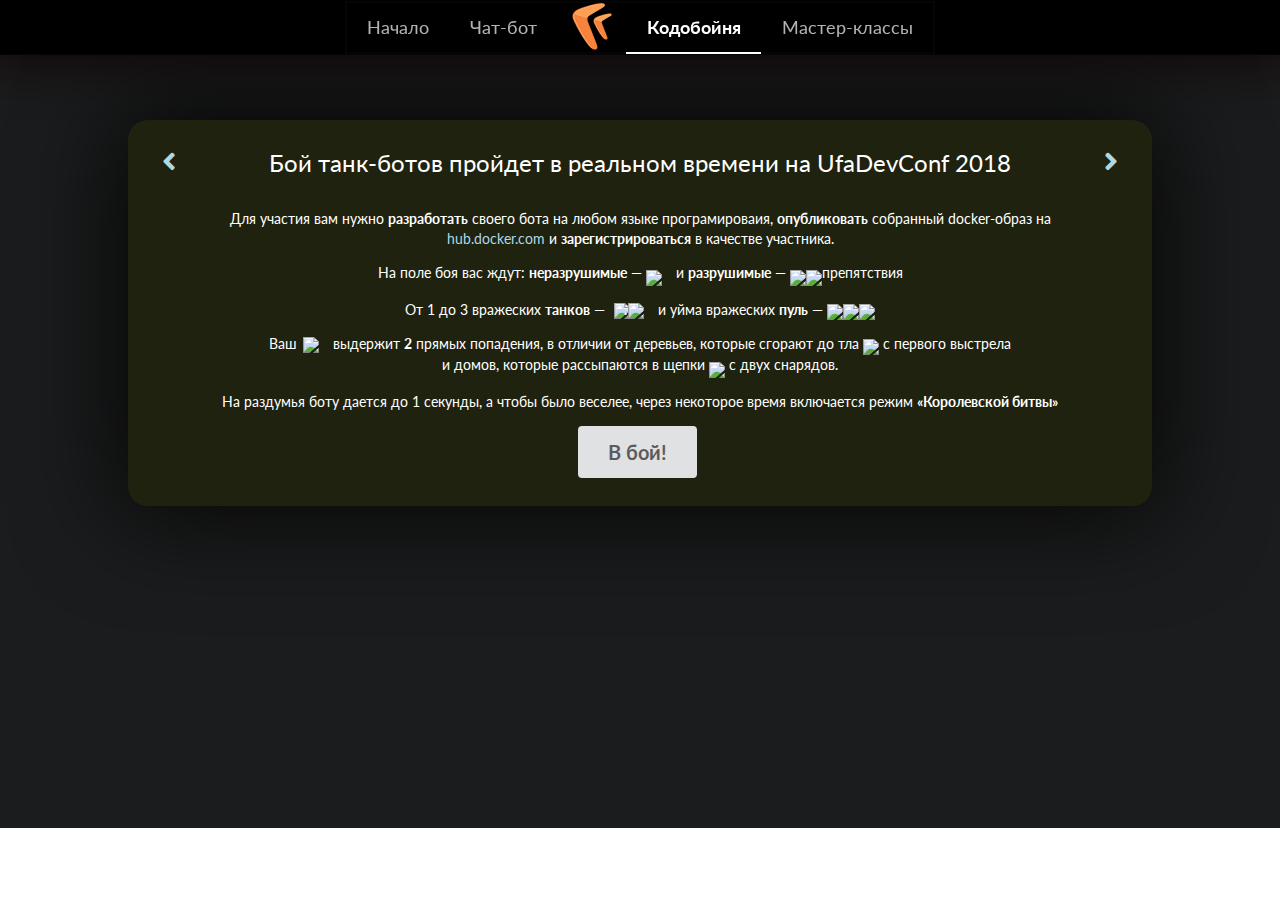
==== tanks.html @ a18b8324 "Tank-bots welcome page" ====
<!DOCTYPE html>
<html>
<head>
    <!-- Standard Meta -->
    <meta charset="utf-8"/>
    <meta http-equiv="X-UA-Compatible" content="IE=edge,chrome=1"/>
    <meta name="viewport" content="width=device-width, initial-scale=1.0, maximum-scale=1.0">

    <!-- Site Properties -->
    <title>UfaDevConf 2018 &#151; Directum &#151; Кодобойня</title>
    <link rel="stylesheet" type="text/css" href="components/reset.css">
    <link rel="stylesheet" type="text/css" href="components/site.css">

    <link rel="stylesheet" type="text/css" href="components/container.css">
    <link rel="stylesheet" type="text/css" href="components/grid.css">
    <link rel="stylesheet" type="text/css" href="components/header.css">
    <link rel="stylesheet" type="text/css" href="components/image.css">
    <link rel="stylesheet" type="text/css" href="components/menu.css">

    <link rel="stylesheet" type="text/css" href="components/divider.css">
    <link rel="stylesheet" type="text/css" href="components/dropdown.css">
    <link rel="stylesheet" type="text/css" href="components/segment.css">
    <link rel="stylesheet" type="text/css" href="components/button.css">
    <link rel="stylesheet" type="text/css" href="components/list.css">
    <link rel="stylesheet" type="text/css" href="components/icon.css">
    <link rel="stylesheet" type="text/css" href="components/sidebar.css">
    <link rel="stylesheet" type="text/css" href="components/transition.css">

    <!-- favorite icons -->
    <link rel="apple-touch-icon" sizes="57x57" href="/images/favicons/apple-icon-57x57.png">
    <link rel="apple-touch-icon" sizes="60x60" href="/images/favicons/apple-icon-60x60.png">
    <link rel="apple-touch-icon" sizes="72x72" href="/images/favicons/apple-icon-72x72.png">
    <link rel="apple-touch-icon" sizes="76x76" href="/images/favicons/apple-icon-76x76.png">
    <link rel="apple-touch-icon" sizes="114x114" href="/images/favicons/apple-icon-114x114.png">
    <link rel="apple-touch-icon" sizes="120x120" href="/images/favicons/apple-icon-120x120.png">
    <link rel="apple-touch-icon" sizes="144x144" href="/images/favicons/apple-icon-144x144.png">
    <link rel="apple-touch-icon" sizes="152x152" href="/images/favicons/apple-icon-152x152.png">
    <link rel="apple-touch-icon" sizes="180x180" href="/images/favicons/apple-icon-180x180.png">
    <link rel="icon" type="image/png" sizes="192x192" href="/images/favicons/android-icon-192x192.png">
    <link rel="icon" type="image/png" sizes="32x32" href="/images/favicons/favicon-32x32.png">
    <link rel="icon" type="image/png" sizes="96x96" href="/images/favicons/favicon-96x96.png">
    <link rel="icon" type="image/png" sizes="16x16" href="/images/favicons/favicon-16x16.png">
    <link rel="manifest" href="/images/favicons/manifest.json">
    <meta name="msapplication-TileColor" content="#ffffff">
    <meta name="msapplication-TileImage" content="/images/favicons/ms-icon-144x144.png">
    <meta name="theme-color" content="#ffffff">


    <link type="text/css" rel="stylesheet" href="https://fonts.googleapis.com/css?family=Roboto:300,400,500,700">

    <style type="text/css">

        .hidden.menu {
            display: none;
        }

        .masthead.segment {
            min-height: 700px;
            padding: 1em 0em;
        }

        .masthead .logo.item img {
            margin-right: 1em;
        }

        .masthead .ui.menu .ui.button {
            margin-left: 0.5em;
        }

        .masthead h1.ui.header {
            margin-top: 3em;
            margin-bottom: 0em;
            font-size: 4em;
            font-weight: normal;
        }

        .masthead h2 {
            font-size: 1.7em;
            font-weight: normal;
        }

        .ui.vertical.stripe {
            padding: 8em 0em;
        }

        .ui.vertical.stripe h3 {
            font-size: 2em;
        }

        .ui.vertical.stripe .button + h3,
        .ui.vertical.stripe p + h3 {
            margin-top: 3em;
        }

        .ui.vertical.stripe .floated.image {
            clear: both;
        }

        .ui.vertical.stripe p {
            font-size: 1.33em;
        }

        .ui.vertical.stripe .horizontal.divider {
            margin: 3em 0em;
        }

        .quote.stripe.segment {
            padding: 0em;
        }

        .quote.stripe.segment .grid .column {
            padding-top: 5em;
            padding-bottom: 5em;
        }

        .footer.segment {
            padding: 5em 0em;
        }

        .secondary.pointing.menu .toc.item {
            display: none;
        }

        @media only screen and (max-width: 700px) {
            .secondary.pointing.menu .item,
            .secondary.pointing.menu .menu {
                display: none;
            }

            .secondary.pointing.menu .toc.item {
                display: block;
            }

            .masthead.segment {
                min-height: 350px;
            }

            .masthead h1.ui.header {
                font-size: 2em;
                margin-top: 1.5em;
            }

            .masthead h2 {
                margin-top: 0.5em;
                font-size: 1.5em;
            }
        }

        .fullscreen-bg__video {
            position: absolute;
            min-width: 100%;
            min-height: 100%;
            right: 0;
            bottom: 0;
        }

        .rcbox {
            background-color: rgba(33, 36, 11, 0.8);
            box-shadow: 0 0 100px 10px rgba(0, 0, 0, 0.8);
            border-radius: 20px;
            margin: 0px 10%;
            z-index: 100;
            position: absolute;
            top: 120px;
            width: 80%;
            padding: 0px 10px;
            color: white;
            line-height: 0;
        }

        .slide {
            height: 100%;
            padding: 2rem 5rem;
            transition: all .2s ease-in-out;
        }

        .slide:not(.active) {
            display: none;
        }

        .angle {
            color: lightblue;
            cursor: pointer;
            position: relative;
            top: calc(50% - 20px);
            transform: scale(1);
            transition: all .2s ease-in-out;
            z-index: 10;
        }

        .angle:hover {
            transform: scale(1.7);
        }

    </style>

    <!-- Global site tag (gtag.js) - Google Analytics -->
    <script async src="https://www.googletagmanager.com/gtag/js?id=UA-127794206-1"></script>
    <script>
        window.dataLayer = window.dataLayer || [];

        function gtag() {
            dataLayer.push(arguments);
        }

        gtag('js', new Date());

        gtag('config', 'UA-127794206-1');
    </script>
    <link rel="stylesheet" href="components/style.css">

</head>
<body style="background-color: #121313">

<!-- Sidebar Menu -->
<div class="ui vertical inverted sidebar menu">
    <a class="active item" href="#begin">Начало</a>
    <a class="item" href="#bots">Чат-бот</a>
    <a class="item" href="#fights">Кодобойня</a>
    <a class="item" href="#master-classes">Мастер-классы</a>
    <a class="item" href="https://career.directum.ru">Карьера</a>
    <a class="item">Directum</a>
</div>


<!-- Page Contents -->
<div class="pusher">
    <a id="begin"></a>
    <div class="ui inverted vertical masthead center aligned segment">
        <div class="ui grid center aligned top fixed menu"
             style="padding-top: 10px; width: 100%; background-color: black; margin: -1rem 0px; box-shadow: 0px -15px 55px 15px #100000">
            <div class="ui" style="padding-top: 5px;">
                <div class="ui large secondary inverted pointing menu" style="font-size: large">
                    <a class="toc item">
                        <i class="sidebar icon"></i>
                    </a>
                    <a class="item" href="index.html#begin">Начало</a>
                    <a class="item" href="index.html#bots">Чат-бот</a>
                    &emsp;<img src="images/directum.png" width="40" height="47" alt="Directum"/>&emsp;
                    <a class="active item" href="#">Кодобойня</a>
                    <a class="item" href="index.html#master-classes">Мастер-классы</a>
                </div>
            </div>
        </div>
        <div style="height: 800px">
            <video loop muted autoplay poster="images/tanksbg.jpg" class="fullscreen-bg__video">
                <source src="images/tanksbg.webm" type="video/webm">
                <source src="images/tanksbg..mp4" type="video/mp4">
            </video>
            <div class="rcbox">
                <i class="big left angle icon" style="float: left; margin-left: 1rem; margin-top: 2rem"></i>
                <i class="big right angle icon" style="float: right; margin-right: 1rem; margin-top: 2rem"></i>
                <div class="slide active">
                    <h2>Бой танк-ботов пройдет в реальном времени на UfaDevConf 2018</h2>
                    <p style="margin-top: 30px">Для участия вам нужно <b>разработать</b> своего бота на любом языке програмироваия,
                        <b>опубликовать</b> собранный docker-образ на <a href="https://hub.docker.com" style="color: lightblue">hub.docker.com</a> и
                        <b>зарегистрироваться</b> в качестве участника.</p>
                    <p>На поле боя вас ждут: <b>неразрушимые</b> &#151; <img src="images/tanks/rock-1.png" align="middle" style="margin-right: 10px"> и <b>разрушимые</b> &#151;
                        <img src="images/tanks/tree-1.png" align="middle"><img src="images/tanks/single-house.png" align="middle">препятствия</p>
                    <p>От 1 до 3 вражеских <b>танков</b> &#151; <img src="images/tanks/tank_00.png" align="middle" style="margin: -8px -10px 0px 5px">
                        &hellip;<img src="images/tanks/tank_02.png" align="middle" style="margin: -8px 10px 0px -7px"> и уйма вражеских <b>пуль</b> &#151;
                        <img src="images/tanks/bullet.png" align="middle" style="margin-top: -6px"><img src="images/tanks/bullet.png" align="middle" style="margin-top: -6px"><img src="images/tanks/bullet.png" align="middle" style="margin-top: -6px"></p>
                    <p>
                        Ваш <img src="images/tanks/tank_01.png" align="middle" style="margin: -8px 10px 0px 2px"> выдержит <b>2</b> прямых попадения,
                        в отличии от деревьев, которые сгорают до тла <img src="images/tanks/burned-tree.png" align="middle" style="margin-top: -3px"> с первого выстрела<br/>
                        и домов, которые рассыпаются в щепки <img src="images/tanks/explosed-house.png" align="middle"> с двух снарядов.
                    </p>
                    <p>На раздумья боту дается до 1 секунды, а чтобы было веселее, через некоторое время включается режим <b>&laquo;Королевской битвы&raquo;</b></p>
                    <a class="ui huge button" onclick="$('.slide').siblings('.active:not(:last-of-type)').removeClass('active').next().addClass('active');">В бой!</a>
                </div>
                <div class="slide">
                    <h2>Архитектура</h2>
                    <p><img src="images/arch.png" style="margin-top: 10px;" style="object-fit: contain; position: relative"></p>
                </div>
                <div class="slide">
                    <h2>Входные и выходные данные</h2>
                    <table>
                        <tr>
                            <td width="50%">
                                <h4>JSON из STDIN</h4>
                    <p style="white-space: pre; text-align: left">
{
    "ContentsInfo": [
        {
            "Coordinates": {
                    "X": X,
                    "Y": Y
                },
            "HealthCount": 0-255,
            "Type": 0-3 <span style="color: lightgray">(0 - Tank, 1 - Barrier, 2 - NotDestroyable, 3 - Water)</span>
        }, {&hellip;}
    ],
    "BulletsInfo": [],
    "ZoneRadius": 100 <span style="color: lightgray">(for Battle Royal)</span>
}
                    </p>
                            </td>
                            <td valign="top" style="padding-left: 7rem">
                                <h4>JSON в STDOUT</h4>
                                <p style="white-space: pre; text-align: left">
[{
    "Type": 0-1 <span style="color: lightgray">(0 - Move, 1 - Shoot),</span>
    "Direction": 0-3 <span style="color: lightgray">(0 - Up, 1 - Down, 2 - Left, 3 - Right)</span>
}]
                                </p>
                            </td>
                        </tr>
                    </table>
                </div>
                <div class="slide">
                    <h2>Запуск</h2>
                    <div style="text-align: left">
                        <img src="images/tanks/docker-logo.png" align="middle" style="float: left; margin-right: 2rem;">
                        <p>Убедитесь, что на компьютере установлены Docker (<a href="https://docs.docker.com/install/"
                                                                               style="color: lightblue">https://docs.docker.com/install/</a>)
                            и Docker-compose (<a href="https://docs.docker.com/compose/install/"
                                                 style="color: lightblue">https://docs.docker.com/compose/install/</a>)
                        </p>
                        <p>Скачайте файл <a href="#" style="color: lightblue">docker-compose.yml</a></p>
                        <p>Запустие команду <b>&laquo;docker-compose up&raquo;</b> в директории, в которой вы сохранили файл</p>
                        <p>После запуска всех контейнеров, откройте в браузере: <a href="http://localhost:5006" style="color: lightblue">localhost:5006</a></p>
                        <p>Отроектся веб-приложение Unity, в котором по умолчанию указаны docker-образы ботов со случаныйм поведением</p>
                        <p>Для того чтобы поверить своего бота, необходимо перед запуском в диалоге указать имя образа</p>
                    </div>
                </div>
            </div>
        </div>
    </div>
<script src="library/jquery.min.js"></script>
<script src="components/visibility.js"></script>
<script src="components/sidebar.js"></script>
<script src="components/transition.js"></script>
<script>
  $(document)
    .ready(function() {

      // create sidebar and attach to menu open
      $('.ui.sidebar')
        .sidebar('attach events', '.toc.item')
      ;

      $('#prisesblock').transition('scale');

      $('#getstarted').transition('pulse', '2000ms');

      document.querySelectorAll('a[href^="#"]').forEach(anchor => {
        anchor.addEventListener('click', function (e) {
          e.preventDefault();

          document.querySelector(this.getAttribute('href')).scrollIntoView({
            behavior: 'smooth'
          });
        });
      });

      $(function() {
        $('a[href*="#"]:not([href="#"])').click(function() {
          if (location.pathname.replace(/^\//,'') == this.pathname.replace(/^\//,'') && location.hostname == this.hostname) {
            var target = $(this.hash);
            target = target.length ? target : $('[name=' + this.hash.slice(1) +']');
            if (target.length) {
              $('html, body').animate({
                scrollTop: target.offset().top
              }, 1000);
              return false;
            }
          }
        });
      });
    })
  ;
  function goToAnchor(anchor) {
    document.querySelector(anchor).scrollIntoView({
      behavior: 'smooth'
    });
    return false;
  }

  $('.right')
      .on('click', function() {
          console.log('right');
          $('.slide')
              .siblings('.active:not(:last-of-type)')
              .removeClass('active')
              .next()
              .addClass('active');
      });

  $('.left')
      .on('click', function() {
          $('.slide')
              .siblings('.active:not(:first-of-type)')
              .removeClass('active')
              .prev()
              .addClass('active');
      });
</script>
</body>
</html>
---- components/site.css ----
/*
 * # Semantic UI - 2.4.0
 * https://github.com/Semantic-Org/Semantic-UI
 * http://www.semantic-ui.com/
 *
 * Copyright 2014 Contributors
 * Released under the MIT license
 * http://opensource.org/licenses/MIT
 *
 */
/*!
 * # Semantic UI - Site
 * http://github.com/semantic-org/semantic-ui/
 *
 *
 * Released under the MIT license
 * http://opensource.org/licenses/MIT
 *
 */


/*******************************
             Page
*******************************/

@import url('https://fonts.googleapis.com/css?family=Lato:400,700,400italic,700italic&subset=latin');
html,
body {
  height: 100%;
}
html {
  font-size: 14px;
}
body {
  margin: 0px;
  padding: 0px;
  overflow-x: hidden;
  min-width: 320px;
  background: #FFFFFF;
  font-family: 'Lato', 'Helvetica Neue', Arial, Helvetica, sans-serif;
  font-size: 14px;
  line-height: 1.4285em;
  color: rgba(0, 0, 0, 0.87);
  font-smoothing: antialiased;
}


/*******************************
             Headers
*******************************/

h1,
h2,
h3,
h4,
h5 {
  font-family: 'Lato', 'Helvetica Neue', Arial, Helvetica, sans-serif;
  line-height: 1.28571429em;
  margin: calc(2rem -  0.14285714em ) 0em 1rem;
  font-weight: bold;
  padding: 0em;
}
h1 {
  min-height: 1rem;
  font-size: 2rem;
}
h2 {
  font-size: 1.71428571rem;
}
h3 {
  font-size: 1.28571429rem;
}
h4 {
  font-size: 1.07142857rem;
}
h5 {
  font-size: 1rem;
}
h1:first-child,
h2:first-child,
h3:first-child,
h4:first-child,
h5:first-child {
  margin-top: 0em;
}
h1:last-child,
h2:last-child,
h3:last-child,
h4:last-child,
h5:last-child {
  margin-bottom: 0em;
}


/*******************************
             Text
*******************************/

p {
  margin: 0em 0em 1em;
  line-height: 1.4285em;
}
p:first-child {
  margin-top: 0em;
}
p:last-child {
  margin-bottom: 0em;
}

/*-------------------
        Links
--------------------*/

a {
  color: #4183C4;
  text-decoration: none;
}
a:hover {
  color: #1e70bf;
  text-decoration: none;
}


/*******************************
         Scrollbars
*******************************/



/*******************************
          Highlighting
*******************************/


/* Site */
::-webkit-selection {
  background-color: #CCE2FF;
  color: rgba(0, 0, 0, 0.87);
}
::-moz-selection {
  background-color: #CCE2FF;
  color: rgba(0, 0, 0, 0.87);
}
::selection {
  background-color: #CCE2FF;
  color: rgba(0, 0, 0, 0.87);
}

/* Form */
textarea::-webkit-selection,
input::-webkit-selection {
  background-color: rgba(100, 100, 100, 0.4);
  color: rgba(0, 0, 0, 0.87);
}
textarea::-moz-selection,
input::-moz-selection {
  background-color: rgba(100, 100, 100, 0.4);
  color: rgba(0, 0, 0, 0.87);
}
textarea::selection,
input::selection {
  background-color: rgba(100, 100, 100, 0.4);
  color: rgba(0, 0, 0, 0.87);
}

/* Force Simple Scrollbars */
body ::-webkit-scrollbar {
  -webkit-appearance: none;
  width: 10px;
  height: 10px;
}
body ::-webkit-scrollbar-track {
  background: rgba(0, 0, 0, 0.1);
  border-radius: 0px;
}
body ::-webkit-scrollbar-thumb {
  cursor: pointer;
  border-radius: 5px;
  background: rgba(0, 0, 0, 0.25);
  -webkit-transition: color 0.2s ease;
  transition: color 0.2s ease;
}
body ::-webkit-scrollbar-thumb:window-inactive {
  background: rgba(0, 0, 0, 0.15);
}
body ::-webkit-scrollbar-thumb:hover {
  background: rgba(128, 135, 139, 0.8);
}

/* Inverted UI */
body .ui.inverted::-webkit-scrollbar-track {
  background: rgba(255, 255, 255, 0.1);
}
body .ui.inverted::-webkit-scrollbar-thumb {
  background: rgba(255, 255, 255, 0.25);
}
body .ui.inverted::-webkit-scrollbar-thumb:window-inactive {
  background: rgba(255, 255, 255, 0.15);
}
body .ui.inverted::-webkit-scrollbar-thumb:hover {
  background: rgba(255, 255, 255, 0.35);
}


/*******************************
        Global Overrides
*******************************/



/*******************************
         Site Overrides
*******************************/
---- components/container.css ----
/*
 * # Semantic UI - 2.4.0
 * https://github.com/Semantic-Org/Semantic-UI
 * http://www.semantic-ui.com/
 *
 * Copyright 2014 Contributors
 * Released under the MIT license
 * http://opensource.org/licenses/MIT
 *
 */
/*!
 * # Semantic UI - Container
 * http://github.com/semantic-org/semantic-ui/
 *
 *
 * Released under the MIT license
 * http://opensource.org/licenses/MIT
 *
 */


/*******************************
            Container
*******************************/


/* All Sizes */
.ui.container {
  display: block;
  max-width: 100% !important;
}

/* Mobile */
@media only screen and (max-width: 767px) {
  .ui.container {
    width: auto !important;
    margin-left: 1em !important;
    margin-right: 1em !important;
  }
  .ui.grid.container {
    width: auto !important;
  }
  .ui.relaxed.grid.container {
    width: auto !important;
  }
  .ui.very.relaxed.grid.container {
    width: auto !important;
  }
}

/* Tablet */
@media only screen and (min-width: 768px) and (max-width: 991px) {
  .ui.container {
    width: 723px;
    margin-left: auto !important;
    margin-right: auto !important;
  }
  .ui.grid.container {
    width: calc( 723px  +  2rem ) !important;
  }
  .ui.relaxed.grid.container {
    width: calc( 723px  +  3rem ) !important;
  }
  .ui.very.relaxed.grid.container {
    width: calc( 723px  +  5rem ) !important;
  }
}

/* Small Monitor */
@media only screen and (min-width: 992px) and (max-width: 1199px) {
  .ui.container {
    width: 933px;
    margin-left: auto !important;
    margin-right: auto !important;
  }
  .ui.grid.container {
    width: calc( 933px  +  2rem ) !important;
  }
  .ui.relaxed.grid.container {
    width: calc( 933px  +  3rem ) !important;
  }
  .ui.very.relaxed.grid.container {
    width: calc( 933px  +  5rem ) !important;
  }
}

/* Large Monitor */
@media only screen and (min-width: 1200px) {
  .ui.container {
    width: 1127px;
    margin-left: auto !important;
    margin-right: auto !important;
  }
  .ui.grid.container {
    width: calc( 1127px  +  2rem ) !important;
  }
  .ui.relaxed.grid.container {
    width: calc( 1127px  +  3rem ) !important;
  }
  .ui.very.relaxed.grid.container {
    width: calc( 1127px  +  5rem ) !important;
  }
}


/*******************************
             Types
*******************************/


/* Text Container */
.ui.text.container {
  font-family: 'Lato', 'Helvetica Neue', Arial, Helvetica, sans-serif;
  max-width: 700px !important;
  line-height: 1.5;
}
.ui.text.container {
  font-size: 1.14285714rem;
}

/* Fluid */
.ui.fluid.container {
  width: 100%;
}


/*******************************
           Variations
*******************************/

.ui[class*="left aligned"].container {
  text-align: left;
}
.ui[class*="center aligned"].container {
  text-align: center;
}
.ui[class*="right aligned"].container {
  text-align: right;
}
.ui.justified.container {
  text-align: justify;
  -webkit-hyphens: auto;
      -ms-hyphens: auto;
          hyphens: auto;
}


/*******************************
         Theme Overrides
*******************************/



/*******************************
         Site Overrides
*******************************/
---- components/grid.css ----
/*
 * # Semantic UI - 2.4.0
 * https://github.com/Semantic-Org/Semantic-UI
 * http://www.semantic-ui.com/
 *
 * Copyright 2014 Contributors
 * Released under the MIT license
 * http://opensource.org/licenses/MIT
 *
 */
/*!
 * # Semantic UI - Grid
 * http://github.com/semantic-org/semantic-ui/
 *
 *
 * Released under the MIT license
 * http://opensource.org/licenses/MIT
 *
 */


/*******************************
            Standard
*******************************/

.ui.grid {
  display: -webkit-box;
  display: -ms-flexbox;
  display: flex;
  -webkit-box-orient: horizontal;
  -webkit-box-direction: normal;
      -ms-flex-direction: row;
          flex-direction: row;
  -ms-flex-wrap: wrap;
      flex-wrap: wrap;
  -webkit-box-align: stretch;
      -ms-flex-align: stretch;
          align-items: stretch;
  padding: 0em;
}

/*----------------------
      Remove Gutters
-----------------------*/

.ui.grid {
  margin-top: -1rem;
  margin-bottom: -1rem;
  margin-left: -1rem;
  margin-right: -1rem;
}
.ui.relaxed.grid {
  margin-left: -1.5rem;
  margin-right: -1.5rem;
}
.ui[class*="very relaxed"].grid {
  margin-left: -2.5rem;
  margin-right: -2.5rem;
}

/* Preserve Rows Spacing on Consecutive Grids */
.ui.grid + .grid {
  margin-top: 1rem;
}

/*-------------------
       Columns
--------------------*/


/* Standard 16 column */
.ui.grid > .column:not(.row),
.ui.grid > .row > .column {
  position: relative;
  display: inline-block;
  width: 6.25%;
  padding-left: 1rem;
  padding-right: 1rem;
  vertical-align: top;
}
.ui.grid > * {
  padding-left: 1rem;
  padding-right: 1rem;
}

/*-------------------
        Rows
--------------------*/

.ui.grid > .row {
  position: relative;
  display: -webkit-box;
  display: -ms-flexbox;
  display: flex;
  -webkit-box-orient: horizontal;
  -webkit-box-direction: normal;
      -ms-flex-direction: row;
          flex-direction: row;
  -ms-flex-wrap: wrap;
      flex-wrap: wrap;
  -webkit-box-pack: inherit;
      -ms-flex-pack: inherit;
          justify-content: inherit;
  -webkit-box-align: stretch;
      -ms-flex-align: stretch;
          align-items: stretch;
  width: 100% !important;
  padding: 0rem;
  padding-top: 1rem;
  padding-bottom: 1rem;
}

/*-------------------
       Columns
--------------------*/


/* Vertical padding when no rows */
.ui.grid > .column:not(.row) {
  padding-top: 1rem;
  padding-bottom: 1rem;
}
.ui.grid > .row > .column {
  margin-top: 0em;
  margin-bottom: 0em;
}

/*-------------------
      Content
--------------------*/

.ui.grid > .row > img,
.ui.grid > .row > .column > img {
  max-width: 100%;
}

/*-------------------
    Loose Coupling
--------------------*/


/* Collapse Margin on Consecutive Grid */
.ui.grid > .ui.grid:first-child {
  margin-top: 0em;
}
.ui.grid > .ui.grid:last-child {
  margin-bottom: 0em;
}

/* Segment inside Aligned Grid */
.ui.grid .aligned.row > .column > .segment:not(.compact):not(.attached),
.ui.aligned.grid .column > .segment:not(.compact):not(.attached) {
  width: 100%;
}

/* Align Dividers with Gutter */
.ui.grid .row + .ui.divider {
  -webkit-box-flex: 1;
      -ms-flex-positive: 1;
          flex-grow: 1;
  margin: 1rem 1rem;
}
.ui.grid .column + .ui.vertical.divider {
  height: calc(50% -  1rem );
}

/* Remove Border on Last Horizontal Segment */
.ui.grid > .row > .column:last-child > .horizontal.segment,
.ui.grid > .column:last-child > .horizontal.segment {
  -webkit-box-shadow: none;
          box-shadow: none;
}


/*******************************
           Variations
*******************************/


/*-----------------------
       Page Grid
-------------------------*/

@media only screen and (max-width: 767px) {
  .ui.page.grid {
    width: auto;
    padding-left: 0em;
    padding-right: 0em;
    margin-left: 0em;
    margin-right: 0em;
  }
}
@media only screen and (min-width: 768px) and (max-width: 991px) {
  .ui.page.grid {
    width: auto;
    margin-left: 0em;
    margin-right: 0em;
    padding-left: 2em;
    padding-right: 2em;
  }
}
@media only screen and (min-width: 992px) and (max-width: 1199px) {
  .ui.page.grid {
    width: auto;
    margin-left: 0em;
    margin-right: 0em;
    padding-left: 3%;
    padding-right: 3%;
  }
}
@media only screen and (min-width: 1200px) and (max-width: 1919px) {
  .ui.page.grid {
    width: auto;
    margin-left: 0em;
    margin-right: 0em;
    padding-left: 15%;
    padding-right: 15%;
  }
}
@media only screen and (min-width: 1920px) {
  .ui.page.grid {
    width: auto;
    margin-left: 0em;
    margin-right: 0em;
    padding-left: 23%;
    padding-right: 23%;
  }
}

/*-------------------
     Column Count
--------------------*/


/* Assume full width with one column */
.ui.grid > .column:only-child,
.ui.grid > .row > .column:only-child {
  width: 100%;
}

/* Grid Based */
.ui[class*="one column"].grid > .row > .column,
.ui[class*="one column"].grid > .column:not(.row) {
  width: 100%;
}
.ui[class*="two column"].grid > .row > .column,
.ui[class*="two column"].grid > .column:not(.row) {
  width: 50%;
}
.ui[class*="three column"].grid > .row > .column,
.ui[class*="three column"].grid > .column:not(.row) {
  width: 33.33333333%;
}
.ui[class*="four column"].grid > .row > .column,
.ui[class*="four column"].grid > .column:not(.row) {
  width: 25%;
}
.ui[class*="five column"].grid > .row > .column,
.ui[class*="five column"].grid > .column:not(.row) {
  width: 20%;
}
.ui[class*="six column"].grid > .row > .column,
.ui[class*="six column"].grid > .column:not(.row) {
  width: 16.66666667%;
}
.ui[class*="seven column"].grid > .row > .column,
.ui[class*="seven column"].grid > .column:not(.row) {
  width: 14.28571429%;
}
.ui[class*="eight column"].grid > .row > .column,
.ui[class*="eight column"].grid > .column:not(.row) {
  width: 12.5%;
}
.ui[class*="nine column"].grid > .row > .column,
.ui[class*="nine column"].grid > .column:not(.row) {
  width: 11.11111111%;
}
.ui[class*="ten column"].grid > .row > .column,
.ui[class*="ten column"].grid > .column:not(.row) {
  width: 10%;
}
.ui[class*="eleven column"].grid > .row > .column,
.ui[class*="eleven column"].grid > .column:not(.row) {
  width: 9.09090909%;
}
.ui[class*="twelve column"].grid > .row > .column,
.ui[class*="twelve column"].grid > .column:not(.row) {
  width: 8.33333333%;
}
.ui[class*="thirteen column"].grid > .row > .column,
.ui[class*="thirteen column"].grid > .column:not(.row) {
  width: 7.69230769%;
}
.ui[class*="fourteen column"].grid > .row > .column,
.ui[class*="fourteen column"].grid > .column:not(.row) {
  width: 7.14285714%;
}
.ui[class*="fifteen column"].grid > .row > .column,
.ui[class*="fifteen column"].grid > .column:not(.row) {
  width: 6.66666667%;
}
.ui[class*="sixteen column"].grid > .row > .column,
.ui[class*="sixteen column"].grid > .column:not(.row) {
  width: 6.25%;
}

/* Row Based Overrides */
.ui.grid > [class*="one column"].row > .column {
  width: 100% !important;
}
.ui.grid > [class*="two column"].row > .column {
  width: 50% !important;
}
.ui.grid > [class*="three column"].row > .column {
  width: 33.33333333% !important;
}
.ui.grid > [class*="four column"].row > .column {
  width: 25% !important;
}
.ui.grid > [class*="five column"].row > .column {
  width: 20% !important;
}
.ui.grid > [class*="six column"].row > .column {
  width: 16.66666667% !important;
}
.ui.grid > [class*="seven column"].row > .column {
  width: 14.28571429% !important;
}
.ui.grid > [class*="eight column"].row > .column {
  width: 12.5% !important;
}
.ui.grid > [class*="nine column"].row > .column {
  width: 11.11111111% !important;
}
.ui.grid > [class*="ten column"].row > .column {
  width: 10% !important;
}
.ui.grid > [class*="eleven column"].row > .column {
  width: 9.09090909% !important;
}
.ui.grid > [class*="twelve column"].row > .column {
  width: 8.33333333% !important;
}
.ui.grid > [class*="thirteen column"].row > .column {
  width: 7.69230769% !important;
}
.ui.grid > [class*="fourteen column"].row > .column {
  width: 7.14285714% !important;
}
.ui.grid > [class*="fifteen column"].row > .column {
  width: 6.66666667% !important;
}
.ui.grid > [class*="sixteen column"].row > .column {
  width: 6.25% !important;
}

/* Celled Page */
.ui.celled.page.grid {
  -webkit-box-shadow: none;
          box-shadow: none;
}

/*-------------------
    Column Width
--------------------*/


/* Sizing Combinations */
.ui.grid > .row > [class*="one wide"].column,
.ui.grid > .column.row > [class*="one wide"].column,
.ui.grid > [class*="one wide"].column,
.ui.column.grid > [class*="one wide"].column {
  width: 6.25% !important;
}
.ui.grid > .row > [class*="two wide"].column,
.ui.grid > .column.row > [class*="two wide"].column,
.ui.grid > [class*="two wide"].column,
.ui.column.grid > [class*="two wide"].column {
  width: 12.5% !important;
}
.ui.grid > .row > [class*="three wide"].column,
.ui.grid > .column.row > [class*="three wide"].column,
.ui.grid > [class*="three wide"].column,
.ui.column.grid > [class*="three wide"].column {
  width: 18.75% !important;
}
.ui.grid > .row > [class*="four wide"].column,
.ui.grid > .column.row > [class*="four wide"].column,
.ui.grid > [class*="four wide"].column,
.ui.column.grid > [class*="four wide"].column {
  width: 25% !important;
}
.ui.grid > .row > [class*="five wide"].column,
.ui.grid > .column.row > [class*="five wide"].column,
.ui.grid > [class*="five wide"].column,
.ui.column.grid > [class*="five wide"].column {
  width: 31.25% !important;
}
.ui.grid > .row > [class*="six wide"].column,
.ui.grid > .column.row > [class*="six wide"].column,
.ui.grid > [class*="six wide"].column,
.ui.column.grid > [class*="six wide"].column {
  width: 37.5% !important;
}
.ui.grid > .row > [class*="seven wide"].column,
.ui.grid > .column.row > [class*="seven wide"].column,
.ui.grid > [class*="seven wide"].column,
.ui.column.grid > [class*="seven wide"].column {
  width: 43.75% !important;
}
.ui.grid > .row > [class*="eight wide"].column,
.ui.grid > .column.row > [class*="eight wide"].column,
.ui.grid > [class*="eight wide"].column,
.ui.column.grid > [class*="eight wide"].column {
  width: 50% !important;
}
.ui.grid > .row > [class*="nine wide"].column,
.ui.grid > .column.row > [class*="nine wide"].column,
.ui.grid > [class*="nine wide"].column,
.ui.column.grid > [class*="nine wide"].column {
  width: 56.25% !important;
}
.ui.grid > .row > [class*="ten wide"].column,
.ui.grid > .column.row > [class*="ten wide"].column,
.ui.grid > [class*="ten wide"].column,
.ui.column.grid > [class*="ten wide"].column {
  width: 62.5% !important;
}
.ui.grid > .row > [class*="eleven wide"].column,
.ui.grid > .column.row > [class*="eleven wide"].column,
.ui.grid > [class*="eleven wide"].column,
.ui.column.grid > [class*="eleven wide"].column {
  width: 68.75% !important;
}
.ui.grid > .row > [class*="twelve wide"].column,
.ui.grid > .column.row > [class*="twelve wide"].column,
.ui.grid > [class*="twelve wide"].column,
.ui.column.grid > [class*="twelve wide"].column {
  width: 75% !important;
}
.ui.grid > .row > [class*="thirteen wide"].column,
.ui.grid > .column.row > [class*="thirteen wide"].column,
.ui.grid > [class*="thirteen wide"].column,
.ui.column.grid > [class*="thirteen wide"].column {
  width: 81.25% !important;
}
.ui.grid > .row > [class*="fourteen wide"].column,
.ui.grid > .column.row > [class*="fourteen wide"].column,
.ui.grid > [class*="fourteen wide"].column,
.ui.column.grid > [class*="fourteen wide"].column {
  width: 87.5% !important;
}
.ui.grid > .row > [class*="fifteen wide"].column,
.ui.grid > .column.row > [class*="fifteen wide"].column,
.ui.grid > [class*="fifteen wide"].column,
.ui.column.grid > [class*="fifteen wide"].column {
  width: 93.75% !important;
}
.ui.grid > .row > [class*="sixteen wide"].column,
.ui.grid > .column.row > [class*="sixteen wide"].column,
.ui.grid > [class*="sixteen wide"].column,
.ui.column.grid > [class*="sixteen wide"].column {
  width: 100% !important;
}

/*----------------------
    Width per Device
-----------------------*/


/* Mobile Sizing Combinations */
@media only screen and (min-width: 320px) and (max-width: 767px) {
  .ui.grid > .row > [class*="one wide mobile"].column,
  .ui.grid > .column.row > [class*="one wide mobile"].column,
  .ui.grid > [class*="one wide mobile"].column,
  .ui.column.grid > [class*="one wide mobile"].column {
    width: 6.25% !important;
  }
  .ui.grid > .row > [class*="two wide mobile"].column,
  .ui.grid > .column.row > [class*="two wide mobile"].column,
  .ui.grid > [class*="two wide mobile"].column,
  .ui.column.grid > [class*="two wide mobile"].column {
    width: 12.5% !important;
  }
  .ui.grid > .row > [class*="three wide mobile"].column,
  .ui.grid > .column.row > [class*="three wide mobile"].column,
  .ui.grid > [class*="three wide mobile"].column,
  .ui.column.grid > [class*="three wide mobile"].column {
    width: 18.75% !important;
  }
  .ui.grid > .row > [class*="four wide mobile"].column,
  .ui.grid > .column.row > [class*="four wide mobile"].column,
  .ui.grid > [class*="four wide mobile"].column,
  .ui.column.grid > [class*="four wide mobile"].column {
    width: 25% !important;
  }
  .ui.grid > .row > [class*="five wide mobile"].column,
  .ui.grid > .column.row > [class*="five wide mobile"].column,
  .ui.grid > [class*="five wide mobile"].column,
  .ui.column.grid > [class*="five wide mobile"].column {
    width: 31.25% !important;
  }
  .ui.grid > .row > [class*="six wide mobile"].column,
  .ui.grid > .column.row > [class*="six wide mobile"].column,
  .ui.grid > [class*="six wide mobile"].column,
  .ui.column.grid > [class*="six wide mobile"].column {
    width: 37.5% !important;
  }
  .ui.grid > .row > [class*="seven wide mobile"].column,
  .ui.grid > .column.row > [class*="seven wide mobile"].column,
  .ui.grid > [class*="seven wide mobile"].column,
  .ui.column.grid > [class*="seven wide mobile"].column {
    width: 43.75% !important;
  }
  .ui.grid > .row > [class*="eight wide mobile"].column,
  .ui.grid > .column.row > [class*="eight wide mobile"].column,
  .ui.grid > [class*="eight wide mobile"].column,
  .ui.column.grid > [class*="eight wide mobile"].column {
    width: 50% !important;
  }
  .ui.grid > .row > [class*="nine wide mobile"].column,
  .ui.grid > .column.row > [class*="nine wide mobile"].column,
  .ui.grid > [class*="nine wide mobile"].column,
  .ui.column.grid > [class*="nine wide mobile"].column {
    width: 56.25% !important;
  }
  .ui.grid > .row > [class*="ten wide mobile"].column,
  .ui.grid > .column.row > [class*="ten wide mobile"].column,
  .ui.grid > [class*="ten wide mobile"].column,
  .ui.column.grid > [class*="ten wide mobile"].column {
    width: 62.5% !important;
  }
  .ui.grid > .row > [class*="eleven wide mobile"].column,
  .ui.grid > .column.row > [class*="eleven wide mobile"].column,
  .ui.grid > [class*="eleven wide mobile"].column,
  .ui.column.grid > [class*="eleven wide mobile"].column {
    width: 68.75% !important;
  }
  .ui.grid > .row > [class*="twelve wide mobile"].column,
  .ui.grid > .column.row > [class*="twelve wide mobile"].column,
  .ui.grid > [class*="twelve wide mobile"].column,
  .ui.column.grid > [class*="twelve wide mobile"].column {
    width: 75% !important;
  }
  .ui.grid > .row > [class*="thirteen wide mobile"].column,
  .ui.grid > .column.row > [class*="thirteen wide mobile"].column,
  .ui.grid > [class*="thirteen wide mobile"].column,
  .ui.column.grid > [class*="thirteen wide mobile"].column {
    width: 81.25% !important;
  }
  .ui.grid > .row > [class*="fourteen wide mobile"].column,
  .ui.grid > .column.row > [class*="fourteen wide mobile"].column,
  .ui.grid > [class*="fourteen wide mobile"].column,
  .ui.column.grid > [class*="fourteen wide mobile"].column {
    width: 87.5% !important;
  }
  .ui.grid > .row > [class*="fifteen wide mobile"].column,
  .ui.grid > .column.row > [class*="fifteen wide mobile"].column,
  .ui.grid > [class*="fifteen wide mobile"].column,
  .ui.column.grid > [class*="fifteen wide mobile"].column {
    width: 93.75% !important;
  }
  .ui.grid > .row > [class*="sixteen wide mobile"].column,
  .ui.grid > .column.row > [class*="sixteen wide mobile"].column,
  .ui.grid > [class*="sixteen wide mobile"].column,
  .ui.column.grid > [class*="sixteen wide mobile"].column {
    width: 100% !important;
  }
}

/* Tablet Sizing Combinations */
@media only screen and (min-width: 768px) and (max-width: 991px) {
  .ui.grid > .row > [class*="one wide tablet"].column,
  .ui.grid > .column.row > [class*="one wide tablet"].column,
  .ui.grid > [class*="one wide tablet"].column,
  .ui.column.grid > [class*="one wide tablet"].column {
    width: 6.25% !important;
  }
  .ui.grid > .row > [class*="two wide tablet"].column,
  .ui.grid > .column.row > [class*="two wide tablet"].column,
  .ui.grid > [class*="two wide tablet"].column,
  .ui.column.grid > [class*="two wide tablet"].column {
    width: 12.5% !important;
  }
  .ui.grid > .row > [class*="three wide tablet"].column,
  .ui.grid > .column.row > [class*="three wide tablet"].column,
  .ui.grid > [class*="three wide tablet"].column,
  .ui.column.grid > [class*="three wide tablet"].column {
    width: 18.75% !important;
  }
  .ui.grid > .row > [class*="four wide tablet"].column,
  .ui.grid > .column.row > [class*="four wide tablet"].column,
  .ui.grid > [class*="four wide tablet"].column,
  .ui.column.grid > [class*="four wide tablet"].column {
    width: 25% !important;
  }
  .ui.grid > .row > [class*="five wide tablet"].column,
  .ui.grid > .column.row > [class*="five wide tablet"].column,
  .ui.grid > [class*="five wide tablet"].column,
  .ui.column.grid > [class*="five wide tablet"].column {
    width: 31.25% !important;
  }
  .ui.grid > .row > [class*="six wide tablet"].column,
  .ui.grid > .column.row > [class*="six wide tablet"].column,
  .ui.grid > [class*="six wide tablet"].column,
  .ui.column.grid > [class*="six wide tablet"].column {
    width: 37.5% !important;
  }
  .ui.grid > .row > [class*="seven wide tablet"].column,
  .ui.grid > .column.row > [class*="seven wide tablet"].column,
  .ui.grid > [class*="seven wide tablet"].column,
  .ui.column.grid > [class*="seven wide tablet"].column {
    width: 43.75% !important;
  }
  .ui.grid > .row > [class*="eight wide tablet"].column,
  .ui.grid > .column.row > [class*="eight wide tablet"].column,
  .ui.grid > [class*="eight wide tablet"].column,
  .ui.column.grid > [class*="eight wide tablet"].column {
    width: 50% !important;
  }
  .ui.grid > .row > [class*="nine wide tablet"].column,
  .ui.grid > .column.row > [class*="nine wide tablet"].column,
  .ui.grid > [class*="nine wide tablet"].column,
  .ui.column.grid > [class*="nine wide tablet"].column {
    width: 56.25% !important;
  }
  .ui.grid > .row > [class*="ten wide tablet"].column,
  .ui.grid > .column.row > [class*="ten wide tablet"].column,
  .ui.grid > [class*="ten wide tablet"].column,
  .ui.column.grid > [class*="ten wide tablet"].column {
    width: 62.5% !important;
  }
  .ui.grid > .row > [class*="eleven wide tablet"].column,
  .ui.grid > .column.row > [class*="eleven wide tablet"].column,
  .ui.grid > [class*="eleven wide tablet"].column,
  .ui.column.grid > [class*="eleven wide tablet"].column {
    width: 68.75% !important;
  }
  .ui.grid > .row > [class*="twelve wide tablet"].column,
  .ui.grid > .column.row > [class*="twelve wide tablet"].column,
  .ui.grid > [class*="twelve wide tablet"].column,
  .ui.column.grid > [class*="twelve wide tablet"].column {
    width: 75% !important;
  }
  .ui.grid > .row > [class*="thirteen wide tablet"].column,
  .ui.grid > .column.row > [class*="thirteen wide tablet"].column,
  .ui.grid > [class*="thirteen wide tablet"].column,
  .ui.column.grid > [class*="thirteen wide tablet"].column {
    width: 81.25% !important;
  }
  .ui.grid > .row > [class*="fourteen wide tablet"].column,
  .ui.grid > .column.row > [class*="fourteen wide tablet"].column,
  .ui.grid > [class*="fourteen wide tablet"].column,
  .ui.column.grid > [class*="fourteen wide tablet"].column {
    width: 87.5% !important;
  }
  .ui.grid > .row > [class*="fifteen wide tablet"].column,
  .ui.grid > .column.row > [class*="fifteen wide tablet"].column,
  .ui.grid > [class*="fifteen wide tablet"].column,
  .ui.column.grid > [class*="fifteen wide tablet"].column {
    width: 93.75% !important;
  }
  .ui.grid > .row > [class*="sixteen wide tablet"].column,
  .ui.grid > .column.row > [class*="sixteen wide tablet"].column,
  .ui.grid > [class*="sixteen wide tablet"].column,
  .ui.column.grid > [class*="sixteen wide tablet"].column {
    width: 100% !important;
  }
}

/* Computer/Desktop Sizing Combinations */
@media only screen and (min-width: 992px) {
  .ui.grid > .row > [class*="one wide computer"].column,
  .ui.grid > .column.row > [class*="one wide computer"].column,
  .ui.grid > [class*="one wide computer"].column,
  .ui.column.grid > [class*="one wide computer"].column {
    width: 6.25% !important;
  }
  .ui.grid > .row > [class*="two wide computer"].column,
  .ui.grid > .column.row > [class*="two wide computer"].column,
  .ui.grid > [class*="two wide computer"].column,
  .ui.column.grid > [class*="two wide computer"].column {
    width: 12.5% !important;
  }
  .ui.grid > .row > [class*="three wide computer"].column,
  .ui.grid > .column.row > [class*="three wide computer"].column,
  .ui.grid > [class*="three wide computer"].column,
  .ui.column.grid > [class*="three wide computer"].column {
    width: 18.75% !important;
  }
  .ui.grid > .row > [class*="four wide computer"].column,
  .ui.grid > .column.row > [class*="four wide computer"].column,
  .ui.grid > [class*="four wide computer"].column,
  .ui.column.grid > [class*="four wide computer"].column {
    width: 25% !important;
  }
  .ui.grid > .row > [class*="five wide computer"].column,
  .ui.grid > .column.row > [class*="five wide computer"].column,
  .ui.grid > [class*="five wide computer"].column,
  .ui.column.grid > [class*="five wide computer"].column {
    width: 31.25% !important;
  }
  .ui.grid > .row > [class*="six wide computer"].column,
  .ui.grid > .column.row > [class*="six wide computer"].column,
  .ui.grid > [class*="six wide computer"].column,
  .ui.column.grid > [class*="six wide computer"].column {
    width: 37.5% !important;
  }
  .ui.grid > .row > [class*="seven wide computer"].column,
  .ui.grid > .column.row > [class*="seven wide computer"].column,
  .ui.grid > [class*="seven wide computer"].column,
  .ui.column.grid > [class*="seven wide computer"].column {
    width: 43.75% !important;
  }
  .ui.grid > .row > [class*="eight wide computer"].column,
  .ui.grid > .column.row > [class*="eight wide computer"].column,
  .ui.grid > [class*="eight wide computer"].column,
  .ui.column.grid > [class*="eight wide computer"].column {
    width: 50% !important;
  }
  .ui.grid > .row > [class*="nine wide computer"].column,
  .ui.grid > .column.row > [class*="nine wide computer"].column,
  .ui.grid > [class*="nine wide computer"].column,
  .ui.column.grid > [class*="nine wide computer"].column {
    width: 56.25% !important;
  }
  .ui.grid > .row > [class*="ten wide computer"].column,
  .ui.grid > .column.row > [class*="ten wide computer"].column,
  .ui.grid > [class*="ten wide computer"].column,
  .ui.column.grid > [class*="ten wide computer"].column {
    width: 62.5% !important;
  }
  .ui.grid > .row > [class*="eleven wide computer"].column,
  .ui.grid > .column.row > [class*="eleven wide computer"].column,
  .ui.grid > [class*="eleven wide computer"].column,
  .ui.column.grid > [class*="eleven wide computer"].column {
    width: 68.75% !important;
  }
  .ui.grid > .row > [class*="twelve wide computer"].column,
  .ui.grid > .column.row > [class*="twelve wide computer"].column,
  .ui.grid > [class*="twelve wide computer"].column,
  .ui.column.grid > [class*="twelve wide computer"].column {
    width: 75% !important;
  }
  .ui.grid > .row > [class*="thirteen wide computer"].column,
  .ui.grid > .column.row > [class*="thirteen wide computer"].column,
  .ui.grid > [class*="thirteen wide computer"].column,
  .ui.column.grid > [class*="thirteen wide computer"].column {
    width: 81.25% !important;
  }
  .ui.grid > .row > [class*="fourteen wide computer"].column,
  .ui.grid > .column.row > [class*="fourteen wide computer"].column,
  .ui.grid > [class*="fourteen wide computer"].column,
  .ui.column.grid > [class*="fourteen wide computer"].column {
    width: 87.5% !important;
  }
  .ui.grid > .row > [class*="fifteen wide computer"].column,
  .ui.grid > .column.row > [class*="fifteen wide computer"].column,
  .ui.grid > [class*="fifteen wide computer"].column,
  .ui.column.grid > [class*="fifteen wide computer"].column {
    width: 93.75% !important;
  }
  .ui.grid > .row > [class*="sixteen wide computer"].column,
  .ui.grid > .column.row > [class*="sixteen wide computer"].column,
  .ui.grid > [class*="sixteen wide computer"].column,
  .ui.column.grid > [class*="sixteen wide computer"].column {
    width: 100% !important;
  }
}

/* Large Monitor Sizing Combinations */
@media only screen and (min-width: 1200px) and (max-width: 1919px) {
  .ui.grid > .row > [class*="one wide large screen"].column,
  .ui.grid > .column.row > [class*="one wide large screen"].column,
  .ui.grid > [class*="one wide large screen"].column,
  .ui.column.grid > [class*="one wide large screen"].column {
    width: 6.25% !important;
  }
  .ui.grid > .row > [class*="two wide large screen"].column,
  .ui.grid > .column.row > [class*="two wide large screen"].column,
  .ui.grid > [class*="two wide large screen"].column,
  .ui.column.grid > [class*="two wide large screen"].column {
    width: 12.5% !important;
  }
  .ui.grid > .row > [class*="three wide large screen"].column,
  .ui.grid > .column.row > [class*="three wide large screen"].column,
  .ui.grid > [class*="three wide large screen"].column,
  .ui.column.grid > [class*="three wide large screen"].column {
    width: 18.75% !important;
  }
  .ui.grid > .row > [class*="four wide large screen"].column,
  .ui.grid > .column.row > [class*="four wide large screen"].column,
  .ui.grid > [class*="four wide large screen"].column,
  .ui.column.grid > [class*="four wide large screen"].column {
    width: 25% !important;
  }
  .ui.grid > .row > [class*="five wide large screen"].column,
  .ui.grid > .column.row > [class*="five wide large screen"].column,
  .ui.grid > [class*="five wide large screen"].column,
  .ui.column.grid > [class*="five wide large screen"].column {
    width: 31.25% !important;
  }
  .ui.grid > .row > [class*="six wide large screen"].column,
  .ui.grid > .column.row > [class*="six wide large screen"].column,
  .ui.grid > [class*="six wide large screen"].column,
  .ui.column.grid > [class*="six wide large screen"].column {
    width: 37.5% !important;
  }
  .ui.grid > .row > [class*="seven wide large screen"].column,
  .ui.grid > .column.row > [class*="seven wide large screen"].column,
  .ui.grid > [class*="seven wide large screen"].column,
  .ui.column.grid > [class*="seven wide large screen"].column {
    width: 43.75% !important;
  }
  .ui.grid > .row > [class*="eight wide large screen"].column,
  .ui.grid > .column.row > [class*="eight wide large screen"].column,
  .ui.grid > [class*="eight wide large screen"].column,
  .ui.column.grid > [class*="eight wide large screen"].column {
    width: 50% !important;
  }
  .ui.grid > .row > [class*="nine wide large screen"].column,
  .ui.grid > .column.row > [class*="nine wide large screen"].column,
  .ui.grid > [class*="nine wide large screen"].column,
  .ui.column.grid > [class*="nine wide large screen"].column {
    width: 56.25% !important;
  }
  .ui.grid > .row > [class*="ten wide large screen"].column,
  .ui.grid > .column.row > [class*="ten wide large screen"].column,
  .ui.grid > [class*="ten wide large screen"].column,
  .ui.column.grid > [class*="ten wide large screen"].column {
    width: 62.5% !important;
  }
  .ui.grid > .row > [class*="eleven wide large screen"].column,
  .ui.grid > .column.row > [class*="eleven wide large screen"].column,
  .ui.grid > [class*="eleven wide large screen"].column,
  .ui.column.grid > [class*="eleven wide large screen"].column {
    width: 68.75% !important;
  }
  .ui.grid > .row > [class*="twelve wide large screen"].column,
  .ui.grid > .column.row > [class*="twelve wide large screen"].column,
  .ui.grid > [class*="twelve wide large screen"].column,
  .ui.column.grid > [class*="twelve wide large screen"].column {
    width: 75% !important;
  }
  .ui.grid > .row > [class*="thirteen wide large screen"].column,
  .ui.grid > .column.row > [class*="thirteen wide large screen"].column,
  .ui.grid > [class*="thirteen wide large screen"].column,
  .ui.column.grid > [class*="thirteen wide large screen"].column {
    width: 81.25% !important;
  }
  .ui.grid > .row > [class*="fourteen wide large screen"].column,
  .ui.grid > .column.row > [class*="fourteen wide large screen"].column,
  .ui.grid > [class*="fourteen wide large screen"].column,
  .ui.column.grid > [class*="fourteen wide large screen"].column {
    width: 87.5% !important;
  }
  .ui.grid > .row > [class*="fifteen wide large screen"].column,
  .ui.grid > .column.row > [class*="fifteen wide large screen"].column,
  .ui.grid > [class*="fifteen wide large screen"].column,
  .ui.column.grid > [class*="fifteen wide large screen"].column {
    width: 93.75% !important;
  }
  .ui.grid > .row > [class*="sixteen wide large screen"].column,
  .ui.grid > .column.row > [class*="sixteen wide large screen"].column,
  .ui.grid > [class*="sixteen wide large screen"].column,
  .ui.column.grid > [class*="sixteen wide large screen"].column {
    width: 100% !important;
  }
}

/* Widescreen Sizing Combinations */
@media only screen and (min-width: 1920px) {
  .ui.grid > .row > [class*="one wide widescreen"].column,
  .ui.grid > .column.row > [class*="one wide widescreen"].column,
  .ui.grid > [class*="one wide widescreen"].column,
  .ui.column.grid > [class*="one wide widescreen"].column {
    width: 6.25% !important;
  }
  .ui.grid > .row > [class*="two wide widescreen"].column,
  .ui.grid > .column.row > [class*="two wide widescreen"].column,
  .ui.grid > [class*="two wide widescreen"].column,
  .ui.column.grid > [class*="two wide widescreen"].column {
    width: 12.5% !important;
  }
  .ui.grid > .row > [class*="three wide widescreen"].column,
  .ui.grid > .column.row > [class*="three wide widescreen"].column,
  .ui.grid > [class*="three wide widescreen"].column,
  .ui.column.grid > [class*="three wide widescreen"].column {
    width: 18.75% !important;
  }
  .ui.grid > .row > [class*="four wide widescreen"].column,
  .ui.grid > .column.row > [class*="four wide widescreen"].column,
  .ui.grid > [class*="four wide widescreen"].column,
  .ui.column.grid > [class*="four wide widescreen"].column {
    width: 25% !important;
  }
  .ui.grid > .row > [class*="five wide widescreen"].column,
  .ui.grid > .column.row > [class*="five wide widescreen"].column,
  .ui.grid > [class*="five wide widescreen"].column,
  .ui.column.grid > [class*="five wide widescreen"].column {
    width: 31.25% !important;
  }
  .ui.grid > .row > [class*="six wide widescreen"].column,
  .ui.grid > .column.row > [class*="six wide widescreen"].column,
  .ui.grid > [class*="six wide widescreen"].column,
  .ui.column.grid > [class*="six wide widescreen"].column {
    width: 37.5% !important;
  }
  .ui.grid > .row > [class*="seven wide widescreen"].column,
  .ui.grid > .column.row > [class*="seven wide widescreen"].column,
  .ui.grid > [class*="seven wide widescreen"].column,
  .ui.column.grid > [class*="seven wide widescreen"].column {
    width: 43.75% !important;
  }
  .ui.grid > .row > [class*="eight wide widescreen"].column,
  .ui.grid > .column.row > [class*="eight wide widescreen"].column,
  .ui.grid > [class*="eight wide widescreen"].column,
  .ui.column.grid > [class*="eight wide widescreen"].column {
    width: 50% !important;
  }
  .ui.grid > .row > [class*="nine wide widescreen"].column,
  .ui.grid > .column.row > [class*="nine wide widescreen"].column,
  .ui.grid > [class*="nine wide widescreen"].column,
  .ui.column.grid > [class*="nine wide widescreen"].column {
    width: 56.25% !important;
  }
  .ui.grid > .row > [class*="ten wide widescreen"].column,
  .ui.grid > .column.row > [class*="ten wide widescreen"].column,
  .ui.grid > [class*="ten wide widescreen"].column,
  .ui.column.grid > [class*="ten wide widescreen"].column {
    width: 62.5% !important;
  }
  .ui.grid > .row > [class*="eleven wide widescreen"].column,
  .ui.grid > .column.row > [class*="eleven wide widescreen"].column,
  .ui.grid > [class*="eleven wide widescreen"].column,
  .ui.column.grid > [class*="eleven wide widescreen"].column {
    width: 68.75% !important;
  }
  .ui.grid > .row > [class*="twelve wide widescreen"].column,
  .ui.grid > .column.row > [class*="twelve wide widescreen"].column,
  .ui.grid > [class*="twelve wide widescreen"].column,
  .ui.column.grid > [class*="twelve wide widescreen"].column {
    width: 75% !important;
  }
  .ui.grid > .row > [class*="thirteen wide widescreen"].column,
  .ui.grid > .column.row > [class*="thirteen wide widescreen"].column,
  .ui.grid > [class*="thirteen wide widescreen"].column,
  .ui.column.grid > [class*="thirteen wide widescreen"].column {
    width: 81.25% !important;
  }
  .ui.grid > .row > [class*="fourteen wide widescreen"].column,
  .ui.grid > .column.row > [class*="fourteen wide widescreen"].column,
  .ui.grid > [class*="fourteen wide widescreen"].column,
  .ui.column.grid > [class*="fourteen wide widescreen"].column {
    width: 87.5% !important;
  }
  .ui.grid > .row > [class*="fifteen wide widescreen"].column,
  .ui.grid > .column.row > [class*="fifteen wide widescreen"].column,
  .ui.grid > [class*="fifteen wide widescreen"].column,
  .ui.column.grid > [class*="fifteen wide widescreen"].column {
    width: 93.75% !important;
  }
  .ui.grid > .row > [class*="sixteen wide widescreen"].column,
  .ui.grid > .column.row > [class*="sixteen wide widescreen"].column,
  .ui.grid > [class*="sixteen wide widescreen"].column,
  .ui.column.grid > [class*="sixteen wide widescreen"].column {
    width: 100% !important;
  }
}

/*----------------------
        Centered
-----------------------*/

.ui.centered.grid,
.ui.centered.grid > .row,
.ui.grid > .centered.row {
  text-align: center;
  -webkit-box-pack: center;
      -ms-flex-pack: center;
          justify-content: center;
}
.ui.centered.grid > .column:not(.aligned):not(.justified):not(.row),
.ui.centered.grid > .row > .column:not(.aligned):not(.justified),
.ui.grid .centered.row > .column:not(.aligned):not(.justified) {
  text-align: left;
}
.ui.grid > .centered.column,
.ui.grid > .row > .centered.column {
  display: block;
  margin-left: auto;
  margin-right: auto;
}

/*----------------------
        Relaxed
-----------------------*/

.ui.relaxed.grid > .column:not(.row),
.ui.relaxed.grid > .row > .column,
.ui.grid > .relaxed.row > .column {
  padding-left: 1.5rem;
  padding-right: 1.5rem;
}
.ui[class*="very relaxed"].grid > .column:not(.row),
.ui[class*="very relaxed"].grid > .row > .column,
.ui.grid > [class*="very relaxed"].row > .column {
  padding-left: 2.5rem;
  padding-right: 2.5rem;
}

/* Coupling with UI Divider */
.ui.relaxed.grid .row + .ui.divider,
.ui.grid .relaxed.row + .ui.divider {
  margin-left: 1.5rem;
  margin-right: 1.5rem;
}
.ui[class*="very relaxed"].grid .row + .ui.divider,
.ui.grid [class*="very relaxed"].row + .ui.divider {
  margin-left: 2.5rem;
  margin-right: 2.5rem;
}

/*----------------------
        Padded
-----------------------*/

.ui.padded.grid:not(.vertically):not(.horizontally) {
  margin: 0em !important;
}
[class*="horizontally padded"].ui.grid {
  margin-left: 0em !important;
  margin-right: 0em !important;
}
[class*="vertically padded"].ui.grid {
  margin-top: 0em !important;
  margin-bottom: 0em !important;
}

/*----------------------
       "Floated"
-----------------------*/

.ui.grid [class*="left floated"].column {
  margin-right: auto;
}
.ui.grid [class*="right floated"].column {
  margin-left: auto;
}

/*----------------------
        Divided
-----------------------*/

.ui.divided.grid:not([class*="vertically divided"]) > .column:not(.row),
.ui.divided.grid:not([class*="vertically divided"]) > .row > .column {
  -webkit-box-shadow: -1px 0px 0px 0px rgba(34, 36, 38, 0.15);
          box-shadow: -1px 0px 0px 0px rgba(34, 36, 38, 0.15);
}

/* Swap from padding to margin on columns to have dividers align */
.ui[class*="vertically divided"].grid > .column:not(.row),
.ui[class*="vertically divided"].grid > .row > .column {
  margin-top: 1rem;
  margin-bottom: 1rem;
  padding-top: 0rem;
  padding-bottom: 0rem;
}
.ui[class*="vertically divided"].grid > .row {
  margin-top: 0em;
  margin-bottom: 0em;
}

/* No divider on first column on row */
.ui.divided.grid:not([class*="vertically divided"]) > .column:first-child,
.ui.divided.grid:not([class*="vertically divided"]) > .row > .column:first-child {
  -webkit-box-shadow: none;
          box-shadow: none;
}

/* No space on top of first row */
.ui[class*="vertically divided"].grid > .row:first-child > .column {
  margin-top: 0em;
}

/* Divided Row */
.ui.grid > .divided.row > .column {
  -webkit-box-shadow: -1px 0px 0px 0px rgba(34, 36, 38, 0.15);
          box-shadow: -1px 0px 0px 0px rgba(34, 36, 38, 0.15);
}
.ui.grid > .divided.row > .column:first-child {
  -webkit-box-shadow: none;
          box-shadow: none;
}

/* Vertically Divided */
.ui[class*="vertically divided"].grid > .row {
  position: relative;
}
.ui[class*="vertically divided"].grid > .row:before {
  position: absolute;
  content: "";
  top: 0em;
  left: 0px;
  width: calc(100% -  2rem );
  height: 1px;
  margin: 0% 1rem;
  -webkit-box-shadow: 0px -1px 0px 0px rgba(34, 36, 38, 0.15);
          box-shadow: 0px -1px 0px 0px rgba(34, 36, 38, 0.15);
}

/* Padded Horizontally Divided */
[class*="horizontally padded"].ui.divided.grid,
.ui.padded.divided.grid:not(.vertically):not(.horizontally) {
  width: 100%;
}

/* First Row Vertically Divided */
.ui[class*="vertically divided"].grid > .row:first-child:before {
  -webkit-box-shadow: none;
          box-shadow: none;
}

/* Inverted Divided */
.ui.inverted.divided.grid:not([class*="vertically divided"]) > .column:not(.row),
.ui.inverted.divided.grid:not([class*="vertically divided"]) > .row > .column {
  -webkit-box-shadow: -1px 0px 0px 0px rgba(255, 255, 255, 0.1);
          box-shadow: -1px 0px 0px 0px rgba(255, 255, 255, 0.1);
}
.ui.inverted.divided.grid:not([class*="vertically divided"]) > .column:not(.row):first-child,
.ui.inverted.divided.grid:not([class*="vertically divided"]) > .row > .column:first-child {
  -webkit-box-shadow: none;
          box-shadow: none;
}
.ui.inverted[class*="vertically divided"].grid > .row:before {
  -webkit-box-shadow: 0px -1px 0px 0px rgba(255, 255, 255, 0.1);
          box-shadow: 0px -1px 0px 0px rgba(255, 255, 255, 0.1);
}

/* Relaxed */
.ui.relaxed[class*="vertically divided"].grid > .row:before {
  margin-left: 1.5rem;
  margin-right: 1.5rem;
  width: calc(100% -  3rem );
}
.ui[class*="very relaxed"][class*="vertically divided"].grid > .row:before {
  margin-left: 5rem;
  margin-right: 5rem;
  width: calc(100% -  5rem );
}

/*----------------------
         Celled
-----------------------*/

.ui.celled.grid {
  width: 100%;
  margin: 1em 0em;
  -webkit-box-shadow: 0px 0px 0px 1px #D4D4D5;
          box-shadow: 0px 0px 0px 1px #D4D4D5;
}
.ui.celled.grid > .row {
  width: 100% !important;
  margin: 0em;
  padding: 0em;
  -webkit-box-shadow: 0px -1px 0px 0px #D4D4D5;
          box-shadow: 0px -1px 0px 0px #D4D4D5;
}
.ui.celled.grid > .column:not(.row),
.ui.celled.grid > .row > .column {
  -webkit-box-shadow: -1px 0px 0px 0px #D4D4D5;
          box-shadow: -1px 0px 0px 0px #D4D4D5;
}
.ui.celled.grid > .column:first-child,
.ui.celled.grid > .row > .column:first-child {
  -webkit-box-shadow: none;
          box-shadow: none;
}
.ui.celled.grid > .column:not(.row),
.ui.celled.grid > .row > .column {
  padding: 1em;
}
.ui.relaxed.celled.grid > .column:not(.row),
.ui.relaxed.celled.grid > .row > .column {
  padding: 1.5em;
}
.ui[class*="very relaxed"].celled.grid > .column:not(.row),
.ui[class*="very relaxed"].celled.grid > .row > .column {
  padding: 2em;
}

/* Internally Celled */
.ui[class*="internally celled"].grid {
  -webkit-box-shadow: none;
          box-shadow: none;
  margin: 0em;
}
.ui[class*="internally celled"].grid > .row:first-child {
  -webkit-box-shadow: none;
          box-shadow: none;
}
.ui[class*="internally celled"].grid > .row > .column:first-child {
  -webkit-box-shadow: none;
          box-shadow: none;
}

/*----------------------
   Vertically Aligned
-----------------------*/


/* Top Aligned */
.ui[class*="top aligned"].grid > .column:not(.row),
.ui[class*="top aligned"].grid > .row > .column,
.ui.grid > [class*="top aligned"].row > .column,
.ui.grid > [class*="top aligned"].column:not(.row),
.ui.grid > .row > [class*="top aligned"].column {
  -webkit-box-orient: vertical;
  -webkit-box-direction: normal;
      -ms-flex-direction: column;
          flex-direction: column;
  vertical-align: top;
  -ms-flex-item-align: start !important;
      align-self: flex-start !important;
}

/* Middle Aligned */
.ui[class*="middle aligned"].grid > .column:not(.row),
.ui[class*="middle aligned"].grid > .row > .column,
.ui.grid > [class*="middle aligned"].row > .column,
.ui.grid > [class*="middle aligned"].column:not(.row),
.ui.grid > .row > [class*="middle aligned"].column {
  -webkit-box-orient: vertical;
  -webkit-box-direction: normal;
      -ms-flex-direction: column;
          flex-direction: column;
  vertical-align: middle;
  -ms-flex-item-align: center !important;
      align-self: center !important;
}

/* Bottom Aligned */
.ui[class*="bottom aligned"].grid > .column:not(.row),
.ui[class*="bottom aligned"].grid > .row > .column,
.ui.grid > [class*="bottom aligned"].row > .column,
.ui.grid > [class*="bottom aligned"].column:not(.row),
.ui.grid > .row > [class*="bottom aligned"].column {
  -webkit-box-orient: vertical;
  -webkit-box-direction: normal;
      -ms-flex-direction: column;
          flex-direction: column;
  vertical-align: bottom;
  -ms-flex-item-align: end !important;
      align-self: flex-end !important;
}

/* Stretched */
.ui.stretched.grid > .row > .column,
.ui.stretched.grid > .column,
.ui.grid > .stretched.row > .column,
.ui.grid > .stretched.column:not(.row),
.ui.grid > .row > .stretched.column {
  display: -webkit-inline-box !important;
  display: -ms-inline-flexbox !important;
  display: inline-flex !important;
  -ms-flex-item-align: stretch;
      align-self: stretch;
  -webkit-box-orient: vertical;
  -webkit-box-direction: normal;
      -ms-flex-direction: column;
          flex-direction: column;
}
.ui.stretched.grid > .row > .column > *,
.ui.stretched.grid > .column > *,
.ui.grid > .stretched.row > .column > *,
.ui.grid > .stretched.column:not(.row) > *,
.ui.grid > .row > .stretched.column > * {
  -webkit-box-flex: 1;
      -ms-flex-positive: 1;
          flex-grow: 1;
}

/*----------------------
  Horizontally Centered
-----------------------*/


/* Left Aligned */
.ui[class*="left aligned"].grid > .column,
.ui[class*="left aligned"].grid > .row > .column,
.ui.grid > [class*="left aligned"].row > .column,
.ui.grid > [class*="left aligned"].column.column,
.ui.grid > .row > [class*="left aligned"].column.column {
  text-align: left;
  -ms-flex-item-align: inherit;
      align-self: inherit;
}

/* Center Aligned */
.ui[class*="center aligned"].grid > .column,
.ui[class*="center aligned"].grid > .row > .column,
.ui.grid > [class*="center aligned"].row > .column,
.ui.grid > [class*="center aligned"].column.column,
.ui.grid > .row > [class*="center aligned"].column.column {
  text-align: center;
  -ms-flex-item-align: inherit;
      align-self: inherit;
}
.ui[class*="center aligned"].grid {
  -webkit-box-pack: center;
      -ms-flex-pack: center;
          justify-content: center;
}

/* Right Aligned */
.ui[class*="right aligned"].grid > .column,
.ui[class*="right aligned"].grid > .row > .column,
.ui.grid > [class*="right aligned"].row > .column,
.ui.grid > [class*="right aligned"].column.column,
.ui.grid > .row > [class*="right aligned"].column.column {
  text-align: right;
  -ms-flex-item-align: inherit;
      align-self: inherit;
}

/* Justified */
.ui.justified.grid > .column,
.ui.justified.grid > .row > .column,
.ui.grid > .justified.row > .column,
.ui.grid > .justified.column.column,
.ui.grid > .row > .justified.column.column {
  text-align: justify;
  -webkit-hyphens: auto;
      -ms-hyphens: auto;
          hyphens: auto;
}

/*----------------------
         Colored
-----------------------*/

.ui.grid > .row > .red.column,
.ui.grid > .row > .orange.column,
.ui.grid > .row > .yellow.column,
.ui.grid > .row > .olive.column,
.ui.grid > .row > .green.column,
.ui.grid > .row > .teal.column,
.ui.grid > .row > .blue.column,
.ui.grid > .row > .violet.column,
.ui.grid > .row > .purple.column,
.ui.grid > .row > .pink.column,
.ui.grid > .row > .brown.column,
.ui.grid > .row > .grey.column,
.ui.grid > .row > .black.column {
  margin-top: -1rem;
  margin-bottom: -1rem;
  padding-top: 1rem;
  padding-bottom: 1rem;
}

/* Red */
.ui.grid > .red.row,
.ui.grid > .red.column,
.ui.grid > .row > .red.column {
  background-color: #DB2828 !important;
  color: #FFFFFF;
}

/* Orange */
.ui.grid > .orange.row,
.ui.grid > .orange.column,
.ui.grid > .row > .orange.column {
  background-color: #F2711C !important;
  color: #FFFFFF;
}

/* Yellow */
.ui.grid > .yellow.row,
.ui.grid > .yellow.column,
.ui.grid > .row > .yellow.column {
  background-color: #FBBD08 !important;
  color: #FFFFFF;
}

/* Olive */
.ui.grid > .olive.row,
.ui.grid > .olive.column,
.ui.grid > .row > .olive.column {
  background-color: #B5CC18 !important;
  color: #FFFFFF;
}

/* Green */
.ui.grid > .green.row,
.ui.grid > .green.column,
.ui.grid > .row > .green.column {
  background-color: #21BA45 !important;
  color: #FFFFFF;
}

/* Teal */
.ui.grid > .teal.row,
.ui.grid > .teal.column,
.ui.grid > .row > .teal.column {
  background-color: #00B5AD !important;
  color: #FFFFFF;
}

/* Blue */
.ui.grid > .blue.row,
.ui.grid > .blue.column,
.ui.grid > .row > .blue.column {
  background-color: #2185D0 !important;
  color: #FFFFFF;
}

/* Violet */
.ui.grid > .violet.row,
.ui.grid > .violet.column,
.ui.grid > .row > .violet.column {
  background-color: #6435C9 !important;
  color: #FFFFFF;
}

/* Purple */
.ui.grid > .purple.row,
.ui.grid > .purple.column,
.ui.grid > .row > .purple.column {
  background-color: #A333C8 !important;
  color: #FFFFFF;
}

/* Pink */
.ui.grid > .pink.row,
.ui.grid > .pink.column,
.ui.grid > .row > .pink.column {
  background-color: #E03997 !important;
  color: #FFFFFF;
}

/* Brown */
.ui.grid > .brown.row,
.ui.grid > .brown.column,
.ui.grid > .row > .brown.column {
  background-color: #A5673F !important;
  color: #FFFFFF;
}

/* Grey */
.ui.grid > .grey.row,
.ui.grid > .grey.column,
.ui.grid > .row > .grey.column {
  background-color: #767676 !important;
  color: #FFFFFF;
}

/* Black */
.ui.grid > .black.row,
.ui.grid > .black.column,
.ui.grid > .row > .black.column {
  background-color: #1B1C1D !important;
  color: #FFFFFF;
}

/*----------------------
      Equal Width
-----------------------*/

.ui[class*="equal width"].grid > .column:not(.row),
.ui[class*="equal width"].grid > .row > .column,
.ui.grid > [class*="equal width"].row > .column {
  display: inline-block;
  -webkit-box-flex: 1;
      -ms-flex-positive: 1;
          flex-grow: 1;
}
.ui[class*="equal width"].grid > .wide.column,
.ui[class*="equal width"].grid > .row > .wide.column,
.ui.grid > [class*="equal width"].row > .wide.column {
  -webkit-box-flex: 0;
      -ms-flex-positive: 0;
          flex-grow: 0;
}

/*----------------------
        Reverse
-----------------------*/


/* Mobile */
@media only screen and (max-width: 767px) {
  .ui[class*="mobile reversed"].grid,
  .ui[class*="mobile reversed"].grid > .row,
  .ui.grid > [class*="mobile reversed"].row {
    -webkit-box-orient: horizontal;
    -webkit-box-direction: reverse;
        -ms-flex-direction: row-reverse;
            flex-direction: row-reverse;
  }
  .ui[class*="mobile vertically reversed"].grid,
  .ui.stackable[class*="mobile reversed"] {
    -webkit-box-orient: vertical;
    -webkit-box-direction: reverse;
        -ms-flex-direction: column-reverse;
            flex-direction: column-reverse;
  }
  
/* Divided Reversed */
  .ui[class*="mobile reversed"].divided.grid:not([class*="vertically divided"]) > .column:first-child,
  .ui[class*="mobile reversed"].divided.grid:not([class*="vertically divided"]) > .row > .column:first-child {
    -webkit-box-shadow: -1px 0px 0px 0px rgba(34, 36, 38, 0.15);
            box-shadow: -1px 0px 0px 0px rgba(34, 36, 38, 0.15);
  }
  .ui[class*="mobile reversed"].divided.grid:not([class*="vertically divided"]) > .column:last-child,
  .ui[class*="mobile reversed"].divided.grid:not([class*="vertically divided"]) > .row > .column:last-child {
    -webkit-box-shadow: none;
            box-shadow: none;
  }
  
/* Vertically Divided Reversed */
  .ui.grid[class*="vertically divided"][class*="mobile vertically reversed"] > .row:first-child:before {
    -webkit-box-shadow: 0px -1px 0px 0px rgba(34, 36, 38, 0.15);
            box-shadow: 0px -1px 0px 0px rgba(34, 36, 38, 0.15);
  }
  .ui.grid[class*="vertically divided"][class*="mobile vertically reversed"] > .row:last-child:before {
    -webkit-box-shadow: none;
            box-shadow: none;
  }
  
/* Celled Reversed */
  .ui[class*="mobile reversed"].celled.grid > .row > .column:first-child {
    -webkit-box-shadow: -1px 0px 0px 0px #D4D4D5;
            box-shadow: -1px 0px 0px 0px #D4D4D5;
  }
  .ui[class*="mobile reversed"].celled.grid > .row > .column:last-child {
    -webkit-box-shadow: none;
            box-shadow: none;
  }
}

/* Tablet */
@media only screen and (min-width: 768px) and (max-width: 991px) {
  .ui[class*="tablet reversed"].grid,
  .ui[class*="tablet reversed"].grid > .row,
  .ui.grid > [class*="tablet reversed"].row {
    -webkit-box-orient: horizontal;
    -webkit-box-direction: reverse;
        -ms-flex-direction: row-reverse;
            flex-direction: row-reverse;
  }
  .ui[class*="tablet vertically reversed"].grid {
    -webkit-box-orient: vertical;
    -webkit-box-direction: reverse;
        -ms-flex-direction: column-reverse;
            flex-direction: column-reverse;
  }
  
/* Divided Reversed */
  .ui[class*="tablet reversed"].divided.grid:not([class*="vertically divided"]) > .column:first-child,
  .ui[class*="tablet reversed"].divided.grid:not([class*="vertically divided"]) > .row > .column:first-child {
    -webkit-box-shadow: -1px 0px 0px 0px rgba(34, 36, 38, 0.15);
            box-shadow: -1px 0px 0px 0px rgba(34, 36, 38, 0.15);
  }
  .ui[class*="tablet reversed"].divided.grid:not([class*="vertically divided"]) > .column:last-child,
  .ui[class*="tablet reversed"].divided.grid:not([class*="vertically divided"]) > .row > .column:last-child {
    -webkit-box-shadow: none;
            box-shadow: none;
  }
  
/* Vertically Divided Reversed */
  .ui.grid[class*="vertically divided"][class*="tablet vertically reversed"] > .row:first-child:before {
    -webkit-box-shadow: 0px -1px 0px 0px rgba(34, 36, 38, 0.15);
            box-shadow: 0px -1px 0px 0px rgba(34, 36, 38, 0.15);
  }
  .ui.grid[class*="vertically divided"][class*="tablet vertically reversed"] > .row:last-child:before {
    -webkit-box-shadow: none;
            box-shadow: none;
  }
  
/* Celled Reversed */
  .ui[class*="tablet reversed"].celled.grid > .row > .column:first-child {
    -webkit-box-shadow: -1px 0px 0px 0px #D4D4D5;
            box-shadow: -1px 0px 0px 0px #D4D4D5;
  }
  .ui[class*="tablet reversed"].celled.grid > .row > .column:last-child {
    -webkit-box-shadow: none;
            box-shadow: none;
  }
}

/* Computer */
@media only screen and (min-width: 992px) {
  .ui[class*="computer reversed"].grid,
  .ui[class*="computer reversed"].grid > .row,
  .ui.grid > [class*="computer reversed"].row {
    -webkit-box-orient: horizontal;
    -webkit-box-direction: reverse;
        -ms-flex-direction: row-reverse;
            flex-direction: row-reverse;
  }
  .ui[class*="computer vertically reversed"].grid {
    -webkit-box-orient: vertical;
    -webkit-box-direction: reverse;
        -ms-flex-direction: column-reverse;
            flex-direction: column-reverse;
  }
  
/* Divided Reversed */
  .ui[class*="computer reversed"].divided.grid:not([class*="vertically divided"]) > .column:first-child,
  .ui[class*="computer reversed"].divided.grid:not([class*="vertically divided"]) > .row > .column:first-child {
    -webkit-box-shadow: -1px 0px 0px 0px rgba(34, 36, 38, 0.15);
            box-shadow: -1px 0px 0px 0px rgba(34, 36, 38, 0.15);
  }
  .ui[class*="computer reversed"].divided.grid:not([class*="vertically divided"]) > .column:last-child,
  .ui[class*="computer reversed"].divided.grid:not([class*="vertically divided"]) > .row > .column:last-child {
    -webkit-box-shadow: none;
            box-shadow: none;
  }
  
/* Vertically Divided Reversed */
  .ui.grid[class*="vertically divided"][class*="computer vertically reversed"] > .row:first-child:before {
    -webkit-box-shadow: 0px -1px 0px 0px rgba(34, 36, 38, 0.15);
            box-shadow: 0px -1px 0px 0px rgba(34, 36, 38, 0.15);
  }
  .ui.grid[class*="vertically divided"][class*="computer vertically reversed"] > .row:last-child:before {
    -webkit-box-shadow: none;
            box-shadow: none;
  }
  
/* Celled Reversed */
  .ui[class*="computer reversed"].celled.grid > .row > .column:first-child {
    -webkit-box-shadow: -1px 0px 0px 0px #D4D4D5;
            box-shadow: -1px 0px 0px 0px #D4D4D5;
  }
  .ui[class*="computer reversed"].celled.grid > .row > .column:last-child {
    -webkit-box-shadow: none;
            box-shadow: none;
  }
}

/*-------------------
      Doubling
--------------------*/


/* Tablet Only */
@media only screen and (min-width: 768px) and (max-width: 991px) {
  .ui.doubling.grid {
    width: auto;
  }
  .ui.grid > .doubling.row,
  .ui.doubling.grid > .row {
    margin: 0em !important;
    padding: 0em !important;
  }
  .ui.grid > .doubling.row > .column,
  .ui.doubling.grid > .row > .column {
    display: inline-block !important;
    padding-top: 1rem !important;
    padding-bottom: 1rem !important;
    -webkit-box-shadow: none !important;
            box-shadow: none !important;
    margin: 0em;
  }
  .ui[class*="two column"].doubling.grid > .row > .column,
  .ui[class*="two column"].doubling.grid > .column:not(.row),
  .ui.grid > [class*="two column"].doubling.row.row > .column {
    width: 100% !important;
  }
  .ui[class*="three column"].doubling.grid > .row > .column,
  .ui[class*="three column"].doubling.grid > .column:not(.row),
  .ui.grid > [class*="three column"].doubling.row.row > .column {
    width: 50% !important;
  }
  .ui[class*="four column"].doubling.grid > .row > .column,
  .ui[class*="four column"].doubling.grid > .column:not(.row),
  .ui.grid > [class*="four column"].doubling.row.row > .column {
    width: 50% !important;
  }
  .ui[class*="five column"].doubling.grid > .row > .column,
  .ui[class*="five column"].doubling.grid > .column:not(.row),
  .ui.grid > [class*="five column"].doubling.row.row > .column {
    width: 33.33333333% !important;
  }
  .ui[class*="six column"].doubling.grid > .row > .column,
  .ui[class*="six column"].doubling.grid > .column:not(.row),
  .ui.grid > [class*="six column"].doubling.row.row > .column {
    width: 33.33333333% !important;
  }
  .ui[class*="seven column"].doubling.grid > .row > .column,
  .ui[class*="seven column"].doubling.grid > .column:not(.row),
  .ui.grid > [class*="seven column"].doubling.row.row > .column {
    width: 33.33333333% !important;
  }
  .ui[class*="eight column"].doubling.grid > .row > .column,
  .ui[class*="eight column"].doubling.grid > .column:not(.row),
  .ui.grid > [class*="eight column"].doubling.row.row > .column {
    width: 25% !important;
  }
  .ui[class*="nine column"].doubling.grid > .row > .column,
  .ui[class*="nine column"].doubling.grid > .column:not(.row),
  .ui.grid > [class*="nine column"].doubling.row.row > .column {
    width: 25% !important;
  }
  .ui[class*="ten column"].doubling.grid > .row > .column,
  .ui[class*="ten column"].doubling.grid > .column:not(.row),
  .ui.grid > [class*="ten column"].doubling.row.row > .column {
    width: 20% !important;
  }
  .ui[class*="eleven column"].doubling.grid > .row > .column,
  .ui[class*="eleven column"].doubling.grid > .column:not(.row),
  .ui.grid > [class*="eleven column"].doubling.row.row > .column {
    width: 20% !important;
  }
  .ui[class*="twelve column"].doubling.grid > .row > .column,
  .ui[class*="twelve column"].doubling.grid > .column:not(.row),
  .ui.grid > [class*="twelve column"].doubling.row.row > .column {
    width: 16.66666667% !important;
  }
  .ui[class*="thirteen column"].doubling.grid > .row > .column,
  .ui[class*="thirteen column"].doubling.grid > .column:not(.row),
  .ui.grid > [class*="thirteen column"].doubling.row.row > .column {
    width: 16.66666667% !important;
  }
  .ui[class*="fourteen column"].doubling.grid > .row > .column,
  .ui[class*="fourteen column"].doubling.grid > .column:not(.row),
  .ui.grid > [class*="fourteen column"].doubling.row.row > .column {
    width: 14.28571429% !important;
  }
  .ui[class*="fifteen column"].doubling.grid > .row > .column,
  .ui[class*="fifteen column"].doubling.grid > .column:not(.row),
  .ui.grid > [class*="fifteen column"].doubling.row.row > .column {
    width: 14.28571429% !important;
  }
  .ui[class*="sixteen column"].doubling.grid > .row > .column,
  .ui[class*="sixteen column"].doubling.grid > .column:not(.row),
  .ui.grid > [class*="sixteen column"].doubling.row.row > .column {
    width: 12.5% !important;
  }
}

/* Mobile Only */
@media only screen and (max-width: 767px) {
  .ui.grid > .doubling.row,
  .ui.doubling.grid > .row {
    margin: 0em !important;
    padding: 0em !important;
  }
  .ui.grid > .doubling.row > .column,
  .ui.doubling.grid > .row > .column {
    padding-top: 1rem !important;
    padding-bottom: 1rem !important;
    margin: 0em !important;
    -webkit-box-shadow: none !important;
            box-shadow: none !important;
  }
  .ui[class*="two column"].doubling:not(.stackable).grid > .row > .column,
  .ui[class*="two column"].doubling:not(.stackable).grid > .column:not(.row),
  .ui.grid > [class*="two column"].doubling:not(.stackable).row.row > .column {
    width: 100% !important;
  }
  .ui[class*="three column"].doubling:not(.stackable).grid > .row > .column,
  .ui[class*="three column"].doubling:not(.stackable).grid > .column:not(.row),
  .ui.grid > [class*="three column"].doubling:not(.stackable).row.row > .column {
    width: 50% !important;
  }
  .ui[class*="four column"].doubling:not(.stackable).grid > .row > .column,
  .ui[class*="four column"].doubling:not(.stackable).grid > .column:not(.row),
  .ui.grid > [class*="four column"].doubling:not(.stackable).row.row > .column {
    width: 50% !important;
  }
  .ui[class*="five column"].doubling:not(.stackable).grid > .row > .column,
  .ui[class*="five column"].doubling:not(.stackable).grid > .column:not(.row),
  .ui.grid > [class*="five column"].doubling:not(.stackable).row.row > .column {
    width: 50% !important;
  }
  .ui[class*="six column"].doubling:not(.stackable).grid > .row > .column,
  .ui[class*="six column"].doubling:not(.stackable).grid > .column:not(.row),
  .ui.grid > [class*="six column"].doubling:not(.stackable).row.row > .column {
    width: 50% !important;
  }
  .ui[class*="seven column"].doubling:not(.stackable).grid > .row > .column,
  .ui[class*="seven column"].doubling:not(.stackable).grid > .column:not(.row),
  .ui.grid > [class*="seven column"].doubling:not(.stackable).row.row > .column {
    width: 50% !important;
  }
  .ui[class*="eight column"].doubling:not(.stackable).grid > .row > .column,
  .ui[class*="eight column"].doubling:not(.stackable).grid > .column:not(.row),
  .ui.grid > [class*="eight column"].doubling:not(.stackable).row.row > .column {
    width: 50% !important;
  }
  .ui[class*="nine column"].doubling:not(.stackable).grid > .row > .column,
  .ui[class*="nine column"].doubling:not(.stackable).grid > .column:not(.row),
  .ui.grid > [class*="nine column"].doubling:not(.stackable).row.row > .column {
    width: 33.33333333% !important;
  }
  .ui[class*="ten column"].doubling:not(.stackable).grid > .row > .column,
  .ui[class*="ten column"].doubling:not(.stackable).grid > .column:not(.row),
  .ui.grid > [class*="ten column"].doubling:not(.stackable).row.row > .column {
    width: 33.33333333% !important;
  }
  .ui[class*="eleven column"].doubling:not(.stackable).grid > .row > .column,
  .ui[class*="eleven column"].doubling:not(.stackable).grid > .column:not(.row),
  .ui.grid > [class*="eleven column"].doubling:not(.stackable).row.row > .column {
    width: 33.33333333% !important;
  }
  .ui[class*="twelve column"].doubling:not(.stackable).grid > .row > .column,
  .ui[class*="twelve column"].doubling:not(.stackable).grid > .column:not(.row),
  .ui.grid > [class*="twelve column"].doubling:not(.stackable).row.row > .column {
    width: 33.33333333% !important;
  }
  .ui[class*="thirteen column"].doubling:not(.stackable).grid > .row > .column,
  .ui[class*="thirteen column"].doubling:not(.stackable).grid > .column:not(.row),
  .ui.grid > [class*="thirteen column"].doubling:not(.stackable).row.row > .column {
    width: 33.33333333% !important;
  }
  .ui[class*="fourteen column"].doubling:not(.stackable).grid > .row > .column,
  .ui[class*="fourteen column"].doubling:not(.stackable).grid > .column:not(.row),
  .ui.grid > [class*="fourteen column"].doubling:not(.stackable).row.row > .column {
    width: 25% !important;
  }
  .ui[class*="fifteen column"].doubling:not(.stackable).grid > .row > .column,
  .ui[class*="fifteen column"].doubling:not(.stackable).grid > .column:not(.row),
  .ui.grid > [class*="fifteen column"].doubling:not(.stackable).row.row > .column {
    width: 25% !important;
  }
  .ui[class*="sixteen column"].doubling:not(.stackable).grid > .row > .column,
  .ui[class*="sixteen column"].doubling:not(.stackable).grid > .column:not(.row),
  .ui.grid > [class*="sixteen column"].doubling:not(.stackable).row.row > .column {
    width: 25% !important;
  }
}

/*-------------------
      Stackable
--------------------*/

@media only screen and (max-width: 767px) {
  .ui.stackable.grid {
    width: auto;
    margin-left: 0em !important;
    margin-right: 0em !important;
  }
  .ui.stackable.grid > .row > .wide.column,
  .ui.stackable.grid > .wide.column,
  .ui.stackable.grid > .column.grid > .column,
  .ui.stackable.grid > .column.row > .column,
  .ui.stackable.grid > .row > .column,
  .ui.stackable.grid > .column:not(.row),
  .ui.grid > .stackable.stackable.row > .column {
    width: 100% !important;
    margin: 0em 0em !important;
    -webkit-box-shadow: none !important;
            box-shadow: none !important;
    padding: 1rem 1rem !important;
  }
  .ui.stackable.grid:not(.vertically) > .row {
    margin: 0em;
    padding: 0em;
  }
  
/* Coupling */
  .ui.container > .ui.stackable.grid > .column,
  .ui.container > .ui.stackable.grid > .row > .column {
    padding-left: 0em !important;
    padding-right: 0em !important;
  }
  
/* Don't pad inside segment or nested grid */
  .ui.grid .ui.stackable.grid,
  .ui.segment:not(.vertical) .ui.stackable.page.grid {
    margin-left: -1rem !important;
    margin-right: -1rem !important;
  }
  
/* Divided Stackable */
  .ui.stackable.divided.grid > .row:first-child > .column:first-child,
  .ui.stackable.celled.grid > .row:first-child > .column:first-child,
  .ui.stackable.divided.grid > .column:not(.row):first-child,
  .ui.stackable.celled.grid > .column:not(.row):first-child {
    border-top: none !important;
  }
  .ui.inverted.stackable.celled.grid > .column:not(.row),
  .ui.inverted.stackable.divided.grid > .column:not(.row),
  .ui.inverted.stackable.celled.grid > .row > .column,
  .ui.inverted.stackable.divided.grid > .row > .column {
    border-top: 1px solid rgba(255, 255, 255, 0.1);
  }
  .ui.stackable.celled.grid > .column:not(.row),
  .ui.stackable.divided:not(.vertically).grid > .column:not(.row),
  .ui.stackable.celled.grid > .row > .column,
  .ui.stackable.divided:not(.vertically).grid > .row > .column {
    border-top: 1px solid rgba(34, 36, 38, 0.15);
    -webkit-box-shadow: none !important;
            box-shadow: none !important;
    padding-top: 2rem !important;
    padding-bottom: 2rem !important;
  }
  .ui.stackable.celled.grid > .row {
    -webkit-box-shadow: none !important;
            box-shadow: none !important;
  }
  .ui.stackable.divided:not(.vertically).grid > .column:not(.row),
  .ui.stackable.divided:not(.vertically).grid > .row > .column {
    padding-left: 0em !important;
    padding-right: 0em !important;
  }
}

/*----------------------
     Only (Device)
-----------------------*/


/* These include arbitrary class repetitions for forced specificity */

/* Mobile Only Hide */
@media only screen and (max-width: 767px) {
  .ui[class*="tablet only"].grid.grid.grid:not(.mobile),
  .ui.grid.grid.grid > [class*="tablet only"].row:not(.mobile),
  .ui.grid.grid.grid > [class*="tablet only"].column:not(.mobile),
  .ui.grid.grid.grid > .row > [class*="tablet only"].column:not(.mobile) {
    display: none !important;
  }
  .ui[class*="computer only"].grid.grid.grid:not(.mobile),
  .ui.grid.grid.grid > [class*="computer only"].row:not(.mobile),
  .ui.grid.grid.grid > [class*="computer only"].column:not(.mobile),
  .ui.grid.grid.grid > .row > [class*="computer only"].column:not(.mobile) {
    display: none !important;
  }
  .ui[class*="large screen only"].grid.grid.grid:not(.mobile),
  .ui.grid.grid.grid > [class*="large screen only"].row:not(.mobile),
  .ui.grid.grid.grid > [class*="large screen only"].column:not(.mobile),
  .ui.grid.grid.grid > .row > [class*="large screen only"].column:not(.mobile) {
    display: none !important;
  }
  .ui[class*="widescreen only"].grid.grid.grid:not(.mobile),
  .ui.grid.grid.grid > [class*="widescreen only"].row:not(.mobile),
  .ui.grid.grid.grid > [class*="widescreen only"].column:not(.mobile),
  .ui.grid.grid.grid > .row > [class*="widescreen only"].column:not(.mobile) {
    display: none !important;
  }
}

/* Tablet Only Hide */
@media only screen and (min-width: 768px) and (max-width: 991px) {
  .ui[class*="mobile only"].grid.grid.grid:not(.tablet),
  .ui.grid.grid.grid > [class*="mobile only"].row:not(.tablet),
  .ui.grid.grid.grid > [class*="mobile only"].column:not(.tablet),
  .ui.grid.grid.grid > .row > [class*="mobile only"].column:not(.tablet) {
    display: none !important;
  }
  .ui[class*="computer only"].grid.grid.grid:not(.tablet),
  .ui.grid.grid.grid > [class*="computer only"].row:not(.tablet),
  .ui.grid.grid.grid > [class*="computer only"].column:not(.tablet),
  .ui.grid.grid.grid > .row > [class*="computer only"].column:not(.tablet) {
    display: none !important;
  }
  .ui[class*="large screen only"].grid.grid.grid:not(.mobile),
  .ui.grid.grid.grid > [class*="large screen only"].row:not(.mobile),
  .ui.grid.grid.grid > [class*="large screen only"].column:not(.mobile),
  .ui.grid.grid.grid > .row > [class*="large screen only"].column:not(.mobile) {
    display: none !important;
  }
  .ui[class*="widescreen only"].grid.grid.grid:not(.mobile),
  .ui.grid.grid.grid > [class*="widescreen only"].row:not(.mobile),
  .ui.grid.grid.grid > [class*="widescreen only"].column:not(.mobile),
  .ui.grid.grid.grid > .row > [class*="widescreen only"].column:not(.mobile) {
    display: none !important;
  }
}

/* Computer Only Hide */
@media only screen and (min-width: 992px) and (max-width: 1199px) {
  .ui[class*="mobile only"].grid.grid.grid:not(.computer),
  .ui.grid.grid.grid > [class*="mobile only"].row:not(.computer),
  .ui.grid.grid.grid > [class*="mobile only"].column:not(.computer),
  .ui.grid.grid.grid > .row > [class*="mobile only"].column:not(.computer) {
    display: none !important;
  }
  .ui[class*="tablet only"].grid.grid.grid:not(.computer),
  .ui.grid.grid.grid > [class*="tablet only"].row:not(.computer),
  .ui.grid.grid.grid > [class*="tablet only"].column:not(.computer),
  .ui.grid.grid.grid > .row > [class*="tablet only"].column:not(.computer) {
    display: none !important;
  }
  .ui[class*="large screen only"].grid.grid.grid:not(.mobile),
  .ui.grid.grid.grid > [class*="large screen only"].row:not(.mobile),
  .ui.grid.grid.grid > [class*="large screen only"].column:not(.mobile),
  .ui.grid.grid.grid > .row > [class*="large screen only"].column:not(.mobile) {
    display: none !important;
  }
  .ui[class*="widescreen only"].grid.grid.grid:not(.mobile),
  .ui.grid.grid.grid > [class*="widescreen only"].row:not(.mobile),
  .ui.grid.grid.grid > [class*="widescreen only"].column:not(.mobile),
  .ui.grid.grid.grid > .row > [class*="widescreen only"].column:not(.mobile) {
    display: none !important;
  }
}

/* Large Screen Only Hide */
@media only screen and (min-width: 1200px) and (max-width: 1919px) {
  .ui[class*="mobile only"].grid.grid.grid:not(.computer),
  .ui.grid.grid.grid > [class*="mobile only"].row:not(.computer),
  .ui.grid.grid.grid > [class*="mobile only"].column:not(.computer),
  .ui.grid.grid.grid > .row > [class*="mobile only"].column:not(.computer) {
    display: none !important;
  }
  .ui[class*="tablet only"].grid.grid.grid:not(.computer),
  .ui.grid.grid.grid > [class*="tablet only"].row:not(.computer),
  .ui.grid.grid.grid > [class*="tablet only"].column:not(.computer),
  .ui.grid.grid.grid > .row > [class*="tablet only"].column:not(.computer) {
    display: none !important;
  }
  .ui[class*="widescreen only"].grid.grid.grid:not(.mobile),
  .ui.grid.grid.grid > [class*="widescreen only"].row:not(.mobile),
  .ui.grid.grid.grid > [class*="widescreen only"].column:not(.mobile),
  .ui.grid.grid.grid > .row > [class*="widescreen only"].column:not(.mobile) {
    display: none !important;
  }
}

/* Widescreen Only Hide */
@media only screen and (min-width: 1920px) {
  .ui[class*="mobile only"].grid.grid.grid:not(.computer),
  .ui.grid.grid.grid > [class*="mobile only"].row:not(.computer),
  .ui.grid.grid.grid > [class*="mobile only"].column:not(.computer),
  .ui.grid.grid.grid > .row > [class*="mobile only"].column:not(.computer) {
    display: none !important;
  }
  .ui[class*="tablet only"].grid.grid.grid:not(.computer),
  .ui.grid.grid.grid > [class*="tablet only"].row:not(.computer),
  .ui.grid.grid.grid > [class*="tablet only"].column:not(.computer),
  .ui.grid.grid.grid > .row > [class*="tablet only"].column:not(.computer) {
    display: none !important;
  }
}


/*******************************
         Theme Overrides
*******************************/



/*******************************
         Site Overrides
*******************************/
---- components/header.css ----
/*
 * # Semantic UI - 2.4.0
 * https://github.com/Semantic-Org/Semantic-UI
 * http://www.semantic-ui.com/
 *
 * Copyright 2014 Contributors
 * Released under the MIT license
 * http://opensource.org/licenses/MIT
 *
 */
/*!
 * # Semantic UI - Header
 * http://github.com/semantic-org/semantic-ui/
 *
 *
 * Released under the MIT license
 * http://opensource.org/licenses/MIT
 *
 */


/*******************************
            Header
*******************************/


/* Standard */
.ui.header {
  border: none;
  margin: calc(2rem -  0.14285714em ) 0em 1rem;
  padding: 0em 0em;
  font-family: 'Lato', 'Helvetica Neue', Arial, Helvetica, sans-serif;
  font-weight: bold;
  line-height: 1.28571429em;
  text-transform: none;
  color: rgba(0, 0, 0, 0.87);
}
.ui.header:first-child {
  margin-top: -0.14285714em;
}
.ui.header:last-child {
  margin-bottom: 0em;
}

/*--------------
   Sub Header
---------------*/

.ui.header .sub.header {
  display: block;
  font-weight: normal;
  padding: 0em;
  margin: 0em;
  font-size: 1rem;
  line-height: 1.2em;
  color: rgba(0, 0, 0, 0.6);
}

/*--------------
      Icon
---------------*/

.ui.header > .icon {
  display: table-cell;
  opacity: 1;
  font-size: 1.5em;
  padding-top: 0em;
  vertical-align: middle;
}

/* With Text Node */
.ui.header .icon:only-child {
  display: inline-block;
  padding: 0em;
  margin-right: 0.75rem;
}

/*-------------------
        Image
--------------------*/

.ui.header > .image:not(.icon),
.ui.header > img {
  display: inline-block;
  margin-top: 0.14285714em;
  width: 2.5em;
  height: auto;
  vertical-align: middle;
}
.ui.header > .image:not(.icon):only-child,
.ui.header > img:only-child {
  margin-right: 0.75rem;
}

/*--------------
     Content
---------------*/

.ui.header .content {
  display: inline-block;
  vertical-align: top;
}

/* After Image */
.ui.header > img + .content,
.ui.header > .image + .content {
  padding-left: 0.75rem;
  vertical-align: middle;
}

/* After Icon */
.ui.header > .icon + .content {
  padding-left: 0.75rem;
  display: table-cell;
  vertical-align: middle;
}

/*--------------
 Loose Coupling
---------------*/

.ui.header .ui.label {
  font-size: '';
  margin-left: 0.5rem;
  vertical-align: middle;
}

/* Positioning */
.ui.header + p {
  margin-top: 0em;
}


/*******************************
            Types
*******************************/


/*--------------
     Page
---------------*/

h1.ui.header {
  font-size: 2rem;
}
h2.ui.header {
  font-size: 1.71428571rem;
}
h3.ui.header {
  font-size: 1.28571429rem;
}
h4.ui.header {
  font-size: 1.07142857rem;
}
h5.ui.header {
  font-size: 1rem;
}

/* Sub Header */
h1.ui.header .sub.header {
  font-size: 1.14285714rem;
}
h2.ui.header .sub.header {
  font-size: 1.14285714rem;
}
h3.ui.header .sub.header {
  font-size: 1rem;
}
h4.ui.header .sub.header {
  font-size: 1rem;
}
h5.ui.header .sub.header {
  font-size: 0.92857143rem;
}

/*--------------
 Content Heading
---------------*/

.ui.huge.header {
  min-height: 1em;
  font-size: 2em;
}
.ui.large.header {
  font-size: 1.71428571em;
}
.ui.medium.header {
  font-size: 1.28571429em;
}
.ui.small.header {
  font-size: 1.07142857em;
}
.ui.tiny.header {
  font-size: 1em;
}

/* Sub Header */
.ui.huge.header .sub.header {
  font-size: 1.14285714rem;
}
.ui.large.header .sub.header {
  font-size: 1.14285714rem;
}
.ui.header .sub.header {
  font-size: 1rem;
}
.ui.small.header .sub.header {
  font-size: 1rem;
}
.ui.tiny.header .sub.header {
  font-size: 0.92857143rem;
}

/*--------------
   Sub Heading
---------------*/

.ui.sub.header {
  padding: 0em;
  margin-bottom: 0.14285714rem;
  font-weight: bold;
  font-size: 0.85714286em;
  text-transform: uppercase;
  color: '';
}
.ui.small.sub.header {
  font-size: 0.78571429em;
}
.ui.sub.header {
  font-size: 0.85714286em;
}
.ui.large.sub.header {
  font-size: 0.92857143em;
}
.ui.huge.sub.header {
  font-size: 1em;
}

/*-------------------
        Icon
--------------------*/

.ui.icon.header {
  display: inline-block;
  text-align: center;
  margin: 2rem 0em 1rem;
}
.ui.icon.header:after {
  content: '';
  display: block;
  height: 0px;
  clear: both;
  visibility: hidden;
}
.ui.icon.header:first-child {
  margin-top: 0em;
}
.ui.icon.header .icon {
  float: none;
  display: block;
  width: auto;
  height: auto;
  line-height: 1;
  padding: 0em;
  font-size: 3em;
  margin: 0em auto 0.5rem;
  opacity: 1;
}
.ui.icon.header .content {
  display: block;
  padding: 0em;
}
.ui.icon.header .circular.icon {
  font-size: 2em;
}
.ui.icon.header .square.icon {
  font-size: 2em;
}
.ui.block.icon.header .icon {
  margin-bottom: 0em;
}
.ui.icon.header.aligned {
  margin-left: auto;
  margin-right: auto;
  display: block;
}


/*******************************
            States
*******************************/

.ui.disabled.header {
  opacity: 0.45;
}


/*******************************
           Variations
*******************************/


/*-------------------
      Inverted
--------------------*/

.ui.inverted.header {
  color: #FFFFFF;
}
.ui.inverted.header .sub.header {
  color: rgba(255, 255, 255, 0.8);
}
.ui.inverted.attached.header {
  background: #545454 -webkit-gradient(linear, left top, left bottom, from(transparent), to(rgba(0, 0, 0, 0.05)));
  background: #545454 -webkit-linear-gradient(transparent, rgba(0, 0, 0, 0.05));
  background: #545454 linear-gradient(transparent, rgba(0, 0, 0, 0.05));
  -webkit-box-shadow: none;
          box-shadow: none;
  border-color: transparent;
}
.ui.inverted.block.header {
  background: #545454 -webkit-gradient(linear, left top, left bottom, from(transparent), to(rgba(0, 0, 0, 0.05)));
  background: #545454 -webkit-linear-gradient(transparent, rgba(0, 0, 0, 0.05));
  background: #545454 linear-gradient(transparent, rgba(0, 0, 0, 0.05));
  -webkit-box-shadow: none;
          box-shadow: none;
}
.ui.inverted.block.header {
  border-bottom: none;
}

/*-------------------
       Colors
--------------------*/


/*--- Red ---*/

.ui.red.header {
  color: #DB2828 !important;
}
a.ui.red.header:hover {
  color: #d01919 !important;
}
.ui.red.dividing.header {
  border-bottom: 2px solid #DB2828;
}

/* Inverted */
.ui.inverted.red.header {
  color: #FF695E !important;
}
a.ui.inverted.red.header:hover {
  color: #ff5144 !important;
}

/*--- Orange ---*/

.ui.orange.header {
  color: #F2711C !important;
}
a.ui.orange.header:hover {
  color: #f26202 !important;
}
.ui.orange.dividing.header {
  border-bottom: 2px solid #F2711C;
}

/* Inverted */
.ui.inverted.orange.header {
  color: #FF851B !important;
}
a.ui.inverted.orange.header:hover {
  color: #ff7701 !important;
}

/*--- Olive ---*/

.ui.olive.header {
  color: #B5CC18 !important;
}
a.ui.olive.header:hover {
  color: #a7bd0d !important;
}
.ui.olive.dividing.header {
  border-bottom: 2px solid #B5CC18;
}

/* Inverted */
.ui.inverted.olive.header {
  color: #D9E778 !important;
}
a.ui.inverted.olive.header:hover {
  color: #d8ea5c !important;
}

/*--- Yellow ---*/

.ui.yellow.header {
  color: #FBBD08 !important;
}
a.ui.yellow.header:hover {
  color: #eaae00 !important;
}
.ui.yellow.dividing.header {
  border-bottom: 2px solid #FBBD08;
}

/* Inverted */
.ui.inverted.yellow.header {
  color: #FFE21F !important;
}
a.ui.inverted.yellow.header:hover {
  color: #ffdf05 !important;
}

/*--- Green ---*/

.ui.green.header {
  color: #21BA45 !important;
}
a.ui.green.header:hover {
  color: #16ab39 !important;
}
.ui.green.dividing.header {
  border-bottom: 2px solid #21BA45;
}

/* Inverted */
.ui.inverted.green.header {
  color: #2ECC40 !important;
}
a.ui.inverted.green.header:hover {
  color: #22be34 !important;
}

/*--- Teal ---*/

.ui.teal.header {
  color: #00B5AD !important;
}
a.ui.teal.header:hover {
  color: #009c95 !important;
}
.ui.teal.dividing.header {
  border-bottom: 2px solid #00B5AD;
}

/* Inverted */
.ui.inverted.teal.header {
  color: #6DFFFF !important;
}
a.ui.inverted.teal.header:hover {
  color: #54ffff !important;
}

/*--- Blue ---*/

.ui.blue.header {
  color: #2185D0 !important;
}
a.ui.blue.header:hover {
  color: #1678c2 !important;
}
.ui.blue.dividing.header {
  border-bottom: 2px solid #2185D0;
}

/* Inverted */
.ui.inverted.blue.header {
  color: #54C8FF !important;
}
a.ui.inverted.blue.header:hover {
  color: #3ac0ff !important;
}

/*--- Violet ---*/

.ui.violet.header {
  color: #6435C9 !important;
}
a.ui.violet.header:hover {
  color: #5829bb !important;
}
.ui.violet.dividing.header {
  border-bottom: 2px solid #6435C9;
}

/* Inverted */
.ui.inverted.violet.header {
  color: #A291FB !important;
}
a.ui.inverted.violet.header:hover {
  color: #8a73ff !important;
}

/*--- Purple ---*/

.ui.purple.header {
  color: #A333C8 !important;
}
a.ui.purple.header:hover {
  color: #9627ba !important;
}
.ui.purple.dividing.header {
  border-bottom: 2px solid #A333C8;
}

/* Inverted */
.ui.inverted.purple.header {
  color: #DC73FF !important;
}
a.ui.inverted.purple.header:hover {
  color: #d65aff !important;
}

/*--- Pink ---*/

.ui.pink.header {
  color: #E03997 !important;
}
a.ui.pink.header:hover {
  color: #e61a8d !important;
}
.ui.pink.dividing.header {
  border-bottom: 2px solid #E03997;
}

/* Inverted */
.ui.inverted.pink.header {
  color: #FF8EDF !important;
}
a.ui.inverted.pink.header:hover {
  color: #ff74d8 !important;
}

/*--- Brown ---*/

.ui.brown.header {
  color: #A5673F !important;
}
a.ui.brown.header:hover {
  color: #975b33 !important;
}
.ui.brown.dividing.header {
  border-bottom: 2px solid #A5673F;
}

/* Inverted */
.ui.inverted.brown.header {
  color: #D67C1C !important;
}
a.ui.inverted.brown.header:hover {
  color: #c86f11 !important;
}

/*--- Grey ---*/

.ui.grey.header {
  color: #767676 !important;
}
a.ui.grey.header:hover {
  color: #838383 !important;
}
.ui.grey.dividing.header {
  border-bottom: 2px solid #767676;
}

/* Inverted */
.ui.inverted.grey.header {
  color: #DCDDDE !important;
}
a.ui.inverted.grey.header:hover {
  color: #cfd0d2 !important;
}

/*-------------------
       Aligned
--------------------*/

.ui.left.aligned.header {
  text-align: left;
}
.ui.right.aligned.header {
  text-align: right;
}
.ui.centered.header,
.ui.center.aligned.header {
  text-align: center;
}
.ui.justified.header {
  text-align: justify;
}
.ui.justified.header:after {
  display: inline-block;
  content: '';
  width: 100%;
}

/*-------------------
       Floated
--------------------*/

.ui.floated.header,
.ui[class*="left floated"].header {
  float: left;
  margin-top: 0em;
  margin-right: 0.5em;
}
.ui[class*="right floated"].header {
  float: right;
  margin-top: 0em;
  margin-left: 0.5em;
}

/*-------------------
       Fitted
--------------------*/

.ui.fitted.header {
  padding: 0em;
}

/*-------------------
      Dividing
--------------------*/

.ui.dividing.header {
  padding-bottom: 0.21428571rem;
  border-bottom: 1px solid rgba(34, 36, 38, 0.15);
}
.ui.dividing.header .sub.header {
  padding-bottom: 0.21428571rem;
}
.ui.dividing.header .icon {
  margin-bottom: 0em;
}
.ui.inverted.dividing.header {
  border-bottom-color: rgba(255, 255, 255, 0.1);
}

/*-------------------
        Block
--------------------*/

.ui.block.header {
  background: #F3F4F5;
  padding: 0.78571429rem 1rem;
  -webkit-box-shadow: none;
          box-shadow: none;
  border: 1px solid #D4D4D5;
  border-radius: 0.28571429rem;
}
.ui.tiny.block.header {
  font-size: 0.85714286rem;
}
.ui.small.block.header {
  font-size: 0.92857143rem;
}
.ui.block.header:not(h1):not(h2):not(h3):not(h4):not(h5):not(h6) {
  font-size: 1rem;
}
.ui.large.block.header {
  font-size: 1.14285714rem;
}
.ui.huge.block.header {
  font-size: 1.42857143rem;
}

/*-------------------
       Attached
--------------------*/

.ui.attached.header {
  background: #FFFFFF;
  padding: 0.78571429rem 1rem;
  margin-left: -1px;
  margin-right: -1px;
  -webkit-box-shadow: none;
          box-shadow: none;
  border: 1px solid #D4D4D5;
}
.ui.attached.block.header {
  background: #F3F4F5;
}
.ui.attached:not(.top):not(.bottom).header {
  margin-top: 0em;
  margin-bottom: 0em;
  border-top: none;
  border-radius: 0em;
}
.ui.top.attached.header {
  margin-bottom: 0em;
  border-radius: 0.28571429rem 0.28571429rem 0em 0em;
}
.ui.bottom.attached.header {
  margin-top: 0em;
  border-top: none;
  border-radius: 0em 0em 0.28571429rem 0.28571429rem;
}

/* Attached Sizes */
.ui.tiny.attached.header {
  font-size: 0.85714286em;
}
.ui.small.attached.header {
  font-size: 0.92857143em;
}
.ui.attached.header:not(h1):not(h2):not(h3):not(h4):not(h5):not(h6) {
  font-size: 1em;
}
.ui.large.attached.header {
  font-size: 1.14285714em;
}
.ui.huge.attached.header {
  font-size: 1.42857143em;
}

/*-------------------
        Sizing
--------------------*/

.ui.header:not(h1):not(h2):not(h3):not(h4):not(h5):not(h6) {
  font-size: 1.28571429em;
}


/*******************************
         Theme Overrides
*******************************/



/*******************************
         Site Overrides
*******************************/
---- components/image.css ----
/*
 * # Semantic UI - 2.4.0
 * https://github.com/Semantic-Org/Semantic-UI
 * http://www.semantic-ui.com/
 *
 * Copyright 2014 Contributors
 * Released under the MIT license
 * http://opensource.org/licenses/MIT
 *
 */
/*!
 * # Semantic UI - Image
 * http://github.com/semantic-org/semantic-ui/
 *
 *
 * Released under the MIT license
 * http://opensource.org/licenses/MIT
 *
 */


/*******************************
             Image
*******************************/

.ui.image {
  position: relative;
  display: inline-block;
  vertical-align: middle;
  max-width: 100%;
  background-color: transparent;
}
img.ui.image {
  display: block;
}
.ui.image svg,
.ui.image img {
  display: block;
  max-width: 100%;
  height: auto;
}


/*******************************
            States
*******************************/

.ui.hidden.images,
.ui.hidden.image {
  display: none;
}
.ui.hidden.transition.images,
.ui.hidden.transition.image {
  display: block;
  visibility: hidden;
}
.ui.images > .hidden.transition {
  display: inline-block;
  visibility: hidden;
}
.ui.disabled.images,
.ui.disabled.image {
  cursor: default;
  opacity: 0.45;
}


/*******************************
          Variations
*******************************/


/*--------------
     Inline
---------------*/

.ui.inline.image,
.ui.inline.image svg,
.ui.inline.image img {
  display: inline-block;
}

/*------------------
  Vertical Aligned
-------------------*/

.ui.top.aligned.images .image,
.ui.top.aligned.image,
.ui.top.aligned.image svg,
.ui.top.aligned.image img {
  display: inline-block;
  vertical-align: top;
}
.ui.middle.aligned.images .image,
.ui.middle.aligned.image,
.ui.middle.aligned.image svg,
.ui.middle.aligned.image img {
  display: inline-block;
  vertical-align: middle;
}
.ui.bottom.aligned.images .image,
.ui.bottom.aligned.image,
.ui.bottom.aligned.image svg,
.ui.bottom.aligned.image img {
  display: inline-block;
  vertical-align: bottom;
}

/*--------------
     Rounded
---------------*/

.ui.rounded.images .image,
.ui.rounded.image,
.ui.rounded.images .image > *,
.ui.rounded.image > * {
  border-radius: 0.3125em;
}

/*--------------
    Bordered
---------------*/

.ui.bordered.images .image,
.ui.bordered.images img,
.ui.bordered.images svg,
.ui.bordered.image img,
.ui.bordered.image svg,
img.ui.bordered.image {
  border: 1px solid rgba(0, 0, 0, 0.1);
}

/*--------------
    Circular
---------------*/

.ui.circular.images,
.ui.circular.image {
  overflow: hidden;
}
.ui.circular.images .image,
.ui.circular.image,
.ui.circular.images .image > *,
.ui.circular.image > * {
  border-radius: 500rem;
}

/*--------------
     Fluid
---------------*/

.ui.fluid.images,
.ui.fluid.image,
.ui.fluid.images img,
.ui.fluid.images svg,
.ui.fluid.image svg,
.ui.fluid.image img {
  display: block;
  width: 100%;
  height: auto;
}

/*--------------
     Avatar
---------------*/

.ui.avatar.images .image,
.ui.avatar.images img,
.ui.avatar.images svg,
.ui.avatar.image img,
.ui.avatar.image svg,
.ui.avatar.image {
  margin-right: 0.25em;
  display: inline-block;
  width: 2em;
  height: 2em;
  border-radius: 500rem;
}

/*-------------------
       Spaced
--------------------*/

.ui.spaced.image {
  display: inline-block !important;
  margin-left: 0.5em;
  margin-right: 0.5em;
}
.ui[class*="left spaced"].image {
  margin-left: 0.5em;
  margin-right: 0em;
}
.ui[class*="right spaced"].image {
  margin-left: 0em;
  margin-right: 0.5em;
}

/*-------------------
       Floated
--------------------*/

.ui.floated.image,
.ui.floated.images {
  float: left;
  margin-right: 1em;
  margin-bottom: 1em;
}
.ui.right.floated.images,
.ui.right.floated.image {
  float: right;
  margin-right: 0em;
  margin-bottom: 1em;
  margin-left: 1em;
}
.ui.floated.images:last-child,
.ui.floated.image:last-child {
  margin-bottom: 0em;
}
.ui.centered.images,
.ui.centered.image {
  margin-left: auto;
  margin-right: auto;
}

/*--------------
     Sizes
---------------*/

.ui.mini.images .image,
.ui.mini.images img,
.ui.mini.images svg,
.ui.mini.image {
  width: 35px;
  height: auto;
  font-size: 0.78571429rem;
}
.ui.tiny.images .image,
.ui.tiny.images img,
.ui.tiny.images svg,
.ui.tiny.image {
  width: 80px;
  height: auto;
  font-size: 0.85714286rem;
}
.ui.small.images .image,
.ui.small.images img,
.ui.small.images svg,
.ui.small.image {
  width: 150px;
  height: auto;
  font-size: 0.92857143rem;
}
.ui.medium.images .image,
.ui.medium.images img,
.ui.medium.images svg,
.ui.medium.image {
  width: 300px;
  height: auto;
  font-size: 1rem;
}
.ui.large.images .image,
.ui.large.images img,
.ui.large.images svg,
.ui.large.image {
  width: 450px;
  height: auto;
  font-size: 1.14285714rem;
}
.ui.big.images .image,
.ui.big.images img,
.ui.big.images svg,
.ui.big.image {
  width: 600px;
  height: auto;
  font-size: 1.28571429rem;
}
.ui.huge.images .image,
.ui.huge.images img,
.ui.huge.images svg,
.ui.huge.image {
  width: 800px;
  height: auto;
  font-size: 1.42857143rem;
}
.ui.massive.images .image,
.ui.massive.images img,
.ui.massive.images svg,
.ui.massive.image {
  width: 960px;
  height: auto;
  font-size: 1.71428571rem;
}


/*******************************
              Groups
*******************************/

.ui.images {
  font-size: 0em;
  margin: 0em -0.25rem 0rem;
}
.ui.images .image,
.ui.images > img,
.ui.images > svg {
  display: inline-block;
  margin: 0em 0.25rem 0.5rem;
}


/*******************************
         Theme Overrides
*******************************/



/*******************************
         Site Overrides
*******************************/
---- components/menu.css ----
/*
 * # Semantic UI - 2.4.0
 * https://github.com/Semantic-Org/Semantic-UI
 * http://www.semantic-ui.com/
 *
 * Copyright 2014 Contributors
 * Released under the MIT license
 * http://opensource.org/licenses/MIT
 *
 */
/*
 * # Semantic - Menu
 * http://github.com/semantic-org/semantic-ui/
 *
 *
 * Copyright 2015 Contributor
 * Released under the MIT license
 * http://opensource.org/licenses/MIT
 *
 */


/*******************************
            Standard
*******************************/


/*--------------
      Menu
---------------*/

.ui.menu {
  display: -webkit-box;
  display: -ms-flexbox;
  display: flex;
  margin: 1rem 0em;
  font-family: 'Lato', 'Helvetica Neue', Arial, Helvetica, sans-serif;
  background: #FFFFFF;
  font-weight: normal;
  border: 1px solid rgba(34, 36, 38, 0.15);
  -webkit-box-shadow: 0px 1px 2px 0 rgba(34, 36, 38, 0.15);
          box-shadow: 0px 1px 2px 0 rgba(34, 36, 38, 0.15);
  border-radius: 0.28571429rem;
  min-height: 2.85714286em;
}
.ui.menu:after {
  content: '';
  display: block;
  height: 0px;
  clear: both;
  visibility: hidden;
}
.ui.menu:first-child {
  margin-top: 0rem;
}
.ui.menu:last-child {
  margin-bottom: 0rem;
}

/*--------------
    Sub-Menu
---------------*/

.ui.menu .menu {
  margin: 0em;
}
.ui.menu:not(.vertical) > .menu {
  display: -webkit-box;
  display: -ms-flexbox;
  display: flex;
}

/*--------------
      Item
---------------*/

.ui.menu:not(.vertical) .item {
  display: -webkit-box;
  display: -ms-flexbox;
  display: flex;
  -webkit-box-align: center;
      -ms-flex-align: center;
          align-items: center;
}
.ui.menu .item {
  position: relative;
  vertical-align: middle;
  line-height: 1;
  text-decoration: none;
  -webkit-tap-highlight-color: transparent;
  -webkit-box-flex: 0;
      -ms-flex: 0 0 auto;
          flex: 0 0 auto;
  -webkit-user-select: none;
     -moz-user-select: none;
      -ms-user-select: none;
          user-select: none;
  background: none;
  padding: 0.92857143em 1.14285714em;
  text-transform: none;
  color: rgba(0, 0, 0, 0.87);
  font-weight: normal;
  -webkit-transition: background 0.1s ease, color 0.1s ease, -webkit-box-shadow 0.1s ease;
  transition: background 0.1s ease, color 0.1s ease, -webkit-box-shadow 0.1s ease;
  transition: background 0.1s ease, box-shadow 0.1s ease, color 0.1s ease;
  transition: background 0.1s ease, box-shadow 0.1s ease, color 0.1s ease, -webkit-box-shadow 0.1s ease;
}
.ui.menu > .item:first-child {
  border-radius: 0.28571429rem 0px 0px 0.28571429rem;
}

/* Border */
.ui.menu .item:before {
  position: absolute;
  content: '';
  top: 0%;
  right: 0px;
  height: 100%;
  width: 1px;
  background: rgba(34, 36, 38, 0.1);
}

/*--------------
  Text Content
---------------*/

.ui.menu .text.item > *,
.ui.menu .item > a:not(.ui),
.ui.menu .item > p:only-child {
  -webkit-user-select: text;
     -moz-user-select: text;
      -ms-user-select: text;
          user-select: text;
  line-height: 1.3;
}
.ui.menu .item > p:first-child {
  margin-top: 0;
}
.ui.menu .item > p:last-child {
  margin-bottom: 0;
}

/*--------------
      Icons
---------------*/

.ui.menu .item > i.icon {
  opacity: 0.9;
  float: none;
  margin: 0em 0.35714286em 0em 0em;
}

/*--------------
     Button
---------------*/

.ui.menu:not(.vertical) .item > .button {
  position: relative;
  top: 0em;
  margin: -0.5em 0em;
  padding-bottom: 0.78571429em;
  padding-top: 0.78571429em;
  font-size: 1em;
}

/*----------------
 Grid / Container
-----------------*/

.ui.menu > .grid,
.ui.menu > .container {
  display: -webkit-box;
  display: -ms-flexbox;
  display: flex;
  -webkit-box-align: inherit;
      -ms-flex-align: inherit;
          align-items: inherit;
  -webkit-box-orient: inherit;
  -webkit-box-direction: inherit;
      -ms-flex-direction: inherit;
          flex-direction: inherit;
}

/*--------------
     Inputs
---------------*/

.ui.menu .item > .input {
  width: 100%;
}
.ui.menu:not(.vertical) .item > .input {
  position: relative;
  top: 0em;
  margin: -0.5em 0em;
}
.ui.menu .item > .input input {
  font-size: 1em;
  padding-top: 0.57142857em;
  padding-bottom: 0.57142857em;
}

/*--------------
     Header
---------------*/

.ui.menu .header.item,
.ui.vertical.menu .header.item {
  margin: 0em;
  background: '';
  text-transform: normal;
  font-weight: bold;
}
.ui.vertical.menu .item > .header:not(.ui) {
  margin: 0em 0em 0.5em;
  font-size: 1em;
  font-weight: bold;
}

/*--------------
    Dropdowns
---------------*/


/* Dropdown Icon */
.ui.menu .item > i.dropdown.icon {
  padding: 0em;
  float: right;
  margin: 0em 0em 0em 1em;
}

/* Menu */
.ui.menu .dropdown.item .menu {
  min-width: calc(100% - 1px);
  border-radius: 0em 0em 0.28571429rem 0.28571429rem;
  background: #FFFFFF;
  margin: 0em 0px 0px;
  -webkit-box-shadow: 0px 1px 3px 0px rgba(0, 0, 0, 0.08);
          box-shadow: 0px 1px 3px 0px rgba(0, 0, 0, 0.08);
  -webkit-box-orient: vertical !important;
  -webkit-box-direction: normal !important;
      -ms-flex-direction: column !important;
          flex-direction: column !important;
}

/* Menu Items */
.ui.menu .ui.dropdown .menu > .item {
  margin: 0;
  text-align: left;
  font-size: 1em !important;
  padding: 0.78571429em 1.14285714em !important;
  background: transparent !important;
  color: rgba(0, 0, 0, 0.87) !important;
  text-transform: none !important;
  font-weight: normal !important;
  -webkit-box-shadow: none !important;
          box-shadow: none !important;
  -webkit-transition: none !important;
  transition: none !important;
}
.ui.menu .ui.dropdown .menu > .item:hover {
  background: rgba(0, 0, 0, 0.05) !important;
  color: rgba(0, 0, 0, 0.95) !important;
}
.ui.menu .ui.dropdown .menu > .selected.item {
  background: rgba(0, 0, 0, 0.05) !important;
  color: rgba(0, 0, 0, 0.95) !important;
}
.ui.menu .ui.dropdown .menu > .active.item {
  background: rgba(0, 0, 0, 0.03) !important;
  font-weight: bold !important;
  color: rgba(0, 0, 0, 0.95) !important;
}
.ui.menu .ui.dropdown.item .menu .item:not(.filtered) {
  display: block;
}
.ui.menu .ui.dropdown .menu > .item .icon:not(.dropdown) {
  display: inline-block;
  font-size: 1em !important;
  float: none;
  margin: 0em 0.75em 0em 0em !important;
}

/* Secondary */
.ui.secondary.menu .dropdown.item > .menu,
.ui.text.menu .dropdown.item > .menu {
  border-radius: 0.28571429rem;
  margin-top: 0.35714286em;
}

/* Pointing */
.ui.menu .pointing.dropdown.item .menu {
  margin-top: 0.75em;
}

/* Inverted */
.ui.inverted.menu .search.dropdown.item > .search,
.ui.inverted.menu .search.dropdown.item > .text {
  color: rgba(255, 255, 255, 0.9);
}

/* Vertical */
.ui.vertical.menu .dropdown.item > .icon {
  float: right;
  content: "\f0da";
  margin-left: 1em;
}
.ui.vertical.menu .dropdown.item .menu {
  left: 100%;
  min-width: 0;
  margin: 0em 0em 0em 0em;
  -webkit-box-shadow: 0 1px 3px 0px rgba(0, 0, 0, 0.08);
          box-shadow: 0 1px 3px 0px rgba(0, 0, 0, 0.08);
  border-radius: 0em 0.28571429rem 0.28571429rem 0.28571429rem;
}
.ui.vertical.menu .dropdown.item.upward .menu {
  bottom: 0;
}
.ui.vertical.menu .dropdown.item:not(.upward) .menu {
  top: 0;
}
.ui.vertical.menu .active.dropdown.item {
  border-top-right-radius: 0em;
  border-bottom-right-radius: 0em;
}
.ui.vertical.menu .dropdown.active.item {
  -webkit-box-shadow: none;
          box-shadow: none;
}

/* Evenly Divided */
.ui.item.menu .dropdown .menu .item {
  width: 100%;
}

/*--------------
     Labels
---------------*/

.ui.menu .item > .label {
  background: #999999;
  color: #FFFFFF;
  margin-left: 1em;
  padding: 0.3em 0.78571429em;
}
.ui.vertical.menu .item > .label {
  background: #999999;
  color: #FFFFFF;
  margin-top: -0.15em;
  margin-bottom: -0.15em;
  padding: 0.3em 0.78571429em;
}
.ui.menu .item > .floating.label {
  padding: 0.3em 0.78571429em;
}

/*--------------
     Images
---------------*/

.ui.menu .item > img:not(.ui) {
  display: inline-block;
  vertical-align: middle;
  margin: -0.3em 0em;
  width: 2.5em;
}
.ui.vertical.menu .item > img:not(.ui):only-child {
  display: block;
  max-width: 100%;
  width: auto;
}


/*******************************
          Coupling
*******************************/


/*--------------
     List
---------------*/


/* Menu divider shouldnt apply */
.ui.menu .list .item:before {
  background: none !important;
}

/*--------------
     Sidebar
---------------*/


/* Show vertical dividers below last */
.ui.vertical.sidebar.menu > .item:first-child:before {
  display: block !important;
}
.ui.vertical.sidebar.menu > .item::before {
  top: auto;
  bottom: 0px;
}

/*--------------
    Container
---------------*/

@media only screen and (max-width: 767px) {
  .ui.menu > .ui.container {
    width: 100% !important;
    margin-left: 0em !important;
    margin-right: 0em !important;
  }
}
@media only screen and (min-width: 768px) {
  .ui.menu:not(.secondary):not(.text):not(.tabular):not(.borderless) > .container > .item:not(.right):not(.borderless):first-child {
    border-left: 1px solid rgba(34, 36, 38, 0.1);
  }
}


/*******************************
             States
*******************************/


/*--------------
      Hover
---------------*/

.ui.link.menu .item:hover,
.ui.menu .dropdown.item:hover,
.ui.menu .link.item:hover,
.ui.menu a.item:hover {
  cursor: pointer;
  background: rgba(0, 0, 0, 0.03);
  color: rgba(0, 0, 0, 0.95);
}

/*--------------
     Pressed
---------------*/

.ui.link.menu .item:active,
.ui.menu .link.item:active,
.ui.menu a.item:active {
  background: rgba(0, 0, 0, 0.03);
  color: rgba(0, 0, 0, 0.95);
}

/*--------------
     Active
---------------*/

.ui.menu .active.item {
  background: rgba(0, 0, 0, 0.05);
  color: rgba(0, 0, 0, 0.95);
  font-weight: normal;
  -webkit-box-shadow: none;
          box-shadow: none;
}
.ui.menu .active.item > i.icon {
  opacity: 1;
}

/*--------------
  Active Hover
---------------*/

.ui.menu .active.item:hover,
.ui.vertical.menu .active.item:hover {
  background-color: rgba(0, 0, 0, 0.05);
  color: rgba(0, 0, 0, 0.95);
}

/*--------------
     Disabled
---------------*/

.ui.menu .item.disabled,
.ui.menu .item.disabled:hover {
  cursor: default !important;
  background-color: transparent !important;
  color: rgba(40, 40, 40, 0.3) !important;
}


/*******************************
             Types
*******************************/


/*------------------
Floated Menu / Item
-------------------*/


/* Left Floated */
.ui.menu:not(.vertical) .left.item,
.ui.menu:not(.vertical) :not(.dropdown) > .left.menu {
  display: -webkit-box;
  display: -ms-flexbox;
  display: flex;
  margin-right: auto !important;
}

/* Right Floated */
.ui.menu:not(.vertical) .right.item,
.ui.menu:not(.vertical) .right.menu {
  display: -webkit-box;
  display: -ms-flexbox;
  display: flex;
  margin-left: auto !important;
}

/* Swapped Borders */
.ui.menu .right.item::before,
.ui.menu .right.menu > .item::before {
  right: auto;
  left: 0;
}

/*--------------
    Vertical
---------------*/

.ui.vertical.menu {
  display: block;
  -webkit-box-orient: vertical;
  -webkit-box-direction: normal;
      -ms-flex-direction: column;
          flex-direction: column;
  background: #FFFFFF;
  -webkit-box-shadow: 0px 1px 2px 0 rgba(34, 36, 38, 0.15);
          box-shadow: 0px 1px 2px 0 rgba(34, 36, 38, 0.15);
}

/*--- Item ---*/

.ui.vertical.menu .item {
  display: block;
  background: none;
  border-top: none;
  border-right: none;
}
.ui.vertical.menu > .item:first-child {
  border-radius: 0.28571429rem 0.28571429rem 0px 0px;
}
.ui.vertical.menu > .item:last-child {
  border-radius: 0px 0px 0.28571429rem 0.28571429rem;
}

/*--- Label ---*/

.ui.vertical.menu .item > .label {
  float: right;
  text-align: center;
}

/*--- Icon ---*/

.ui.vertical.menu .item > i.icon {
  width: 1.18em;
  float: right;
  margin: 0em 0em 0em 0.5em;
}
.ui.vertical.menu .item > .label + i.icon {
  float: none;
  margin: 0em 0.5em 0em 0em;
}

/*--- Border ---*/

.ui.vertical.menu .item:before {
  position: absolute;
  content: '';
  top: 0%;
  left: 0px;
  width: 100%;
  height: 1px;
  background: rgba(34, 36, 38, 0.1);
}
.ui.vertical.menu .item:first-child:before {
  display: none !important;
}

/*--- Sub Menu ---*/

.ui.vertical.menu .item > .menu {
  margin: 0.5em -1.14285714em 0em;
}
.ui.vertical.menu .menu .item {
  background: none;
  padding: 0.5em 1.33333333em;
  font-size: 0.85714286em;
  color: rgba(0, 0, 0, 0.5);
}
.ui.vertical.menu .item .menu a.item:hover,
.ui.vertical.menu .item .menu .link.item:hover {
  color: rgba(0, 0, 0, 0.85);
}
.ui.vertical.menu .menu .item:before {
  display: none;
}

/* Vertical Active */
.ui.vertical.menu .active.item {
  background: rgba(0, 0, 0, 0.05);
  border-radius: 0em;
  -webkit-box-shadow: none;
          box-shadow: none;
}
.ui.vertical.menu > .active.item:first-child {
  border-radius: 0.28571429rem 0.28571429rem 0em 0em;
}
.ui.vertical.menu > .active.item:last-child {
  border-radius: 0em 0em 0.28571429rem 0.28571429rem;
}
.ui.vertical.menu > .active.item:only-child {
  border-radius: 0.28571429rem;
}
.ui.vertical.menu .active.item .menu .active.item {
  border-left: none;
}
.ui.vertical.menu .item .menu .active.item {
  background-color: transparent;
  font-weight: bold;
  color: rgba(0, 0, 0, 0.95);
}

/*--------------
     Tabular
---------------*/

.ui.tabular.menu {
  border-radius: 0em;
  -webkit-box-shadow: none !important;
          box-shadow: none !important;
  border: none;
  background: none transparent;
  border-bottom: 1px solid #D4D4D5;
}
.ui.tabular.fluid.menu {
  width: calc(100% +  2px ) !important;
}
.ui.tabular.menu .item {
  background: transparent;
  border-bottom: none;
  border-left: 1px solid transparent;
  border-right: 1px solid transparent;
  border-top: 2px solid transparent;
  padding: 0.92857143em 1.42857143em;
  color: rgba(0, 0, 0, 0.87);
}
.ui.tabular.menu .item:before {
  display: none;
}

/* Hover */
.ui.tabular.menu .item:hover {
  background-color: transparent;
  color: rgba(0, 0, 0, 0.8);
}

/* Active */
.ui.tabular.menu .active.item {
  background: none #FFFFFF;
  color: rgba(0, 0, 0, 0.95);
  border-top-width: 1px;
  border-color: #D4D4D5;
  font-weight: bold;
  margin-bottom: -1px;
  -webkit-box-shadow: none;
          box-shadow: none;
  border-radius: 0.28571429rem 0.28571429rem 0px 0px !important;
}

/* Coupling with segment for attachment */
.ui.tabular.menu + .attached:not(.top).segment,
.ui.tabular.menu + .attached:not(.top).segment + .attached:not(.top).segment {
  border-top: none;
  margin-left: 0px;
  margin-top: 0px;
  margin-right: 0px;
  width: 100%;
}
.top.attached.segment + .ui.bottom.tabular.menu {
  position: relative;
  width: calc(100% +  2px );
  left: -1px;
}

/* Bottom Vertical Tabular */
.ui.bottom.tabular.menu {
  background: none transparent;
  border-radius: 0em;
  -webkit-box-shadow: none !important;
          box-shadow: none !important;
  border-bottom: none;
  border-top: 1px solid #D4D4D5;
}
.ui.bottom.tabular.menu .item {
  background: none;
  border-left: 1px solid transparent;
  border-right: 1px solid transparent;
  border-bottom: 1px solid transparent;
  border-top: none;
}
.ui.bottom.tabular.menu .active.item {
  background: none #FFFFFF;
  color: rgba(0, 0, 0, 0.95);
  border-color: #D4D4D5;
  margin: -1px 0px 0px 0px;
  border-radius: 0px 0px 0.28571429rem 0.28571429rem !important;
}

/* Vertical Tabular (Left) */
.ui.vertical.tabular.menu {
  background: none transparent;
  border-radius: 0em;
  -webkit-box-shadow: none !important;
          box-shadow: none !important;
  border-bottom: none;
  border-right: 1px solid #D4D4D5;
}
.ui.vertical.tabular.menu .item {
  background: none;
  border-left: 1px solid transparent;
  border-bottom: 1px solid transparent;
  border-top: 1px solid transparent;
  border-right: none;
}
.ui.vertical.tabular.menu .active.item {
  background: none #FFFFFF;
  color: rgba(0, 0, 0, 0.95);
  border-color: #D4D4D5;
  margin: 0px -1px 0px 0px;
  border-radius: 0.28571429rem 0px 0px 0.28571429rem !important;
}

/* Vertical Right Tabular */
.ui.vertical.right.tabular.menu {
  background: none transparent;
  border-radius: 0em;
  -webkit-box-shadow: none !important;
          box-shadow: none !important;
  border-bottom: none;
  border-right: none;
  border-left: 1px solid #D4D4D5;
}
.ui.vertical.right.tabular.menu .item {
  background: none;
  border-right: 1px solid transparent;
  border-bottom: 1px solid transparent;
  border-top: 1px solid transparent;
  border-left: none;
}
.ui.vertical.right.tabular.menu .active.item {
  background: none #FFFFFF;
  color: rgba(0, 0, 0, 0.95);
  border-color: #D4D4D5;
  margin: 0px 0px 0px -1px;
  border-radius: 0px 0.28571429rem 0.28571429rem 0px !important;
}

/* Dropdown */
.ui.tabular.menu .active.dropdown.item {
  margin-bottom: 0px;
  border-left: 1px solid transparent;
  border-right: 1px solid transparent;
  border-top: 2px solid transparent;
  border-bottom: none;
}

/*--------------
   Pagination
---------------*/

.ui.pagination.menu {
  margin: 0em;
  display: -webkit-inline-box;
  display: -ms-inline-flexbox;
  display: inline-flex;
  vertical-align: middle;
}
.ui.pagination.menu .item:last-child {
  border-radius: 0em 0.28571429rem 0.28571429rem 0em;
}
.ui.compact.menu .item:last-child {
  border-radius: 0em 0.28571429rem 0.28571429rem 0em;
}
.ui.pagination.menu .item:last-child:before {
  display: none;
}
.ui.pagination.menu .item {
  min-width: 3em;
  text-align: center;
}
.ui.pagination.menu .icon.item i.icon {
  vertical-align: top;
}

/* Active */
.ui.pagination.menu .active.item {
  border-top: none;
  padding-top: 0.92857143em;
  background-color: rgba(0, 0, 0, 0.05);
  color: rgba(0, 0, 0, 0.95);
  -webkit-box-shadow: none;
          box-shadow: none;
}

/*--------------
   Secondary
---------------*/

.ui.secondary.menu {
  background: none;
  margin-left: -0.35714286em;
  margin-right: -0.35714286em;
  border-radius: 0em;
  border: none;
  -webkit-box-shadow: none;
          box-shadow: none;
}

/* Item */
.ui.secondary.menu .item {
  -ms-flex-item-align: center;
      align-self: center;
  -webkit-box-shadow: none;
          box-shadow: none;
  border: none;
  padding: 0.78571429em 0.92857143em;
  margin: 0em 0.35714286em;
  background: none;
  -webkit-transition: color 0.1s ease;
  transition: color 0.1s ease;
  border-radius: 0.28571429rem;
}

/* No Divider */
.ui.secondary.menu .item:before {
  display: none !important;
}

/* Header */
.ui.secondary.menu .header.item {
  border-radius: 0em;
  border-right: none;
  background: none transparent;
}

/* Image */
.ui.secondary.menu .item > img:not(.ui) {
  margin: 0em;
}

/* Hover */
.ui.secondary.menu .dropdown.item:hover,
.ui.secondary.menu .link.item:hover,
.ui.secondary.menu a.item:hover {
  background: rgba(0, 0, 0, 0.05);
  color: rgba(0, 0, 0, 0.95);
}

/* Active */
.ui.secondary.menu .active.item {
  -webkit-box-shadow: none;
          box-shadow: none;
  background: rgba(0, 0, 0, 0.05);
  color: rgba(0, 0, 0, 0.95);
  border-radius: 0.28571429rem;
}

/* Active Hover */
.ui.secondary.menu .active.item:hover {
  -webkit-box-shadow: none;
          box-shadow: none;
  background: rgba(0, 0, 0, 0.05);
  color: rgba(0, 0, 0, 0.95);
}

/* Inverted */
.ui.secondary.inverted.menu .link.item,
.ui.secondary.inverted.menu a.item {
  color: rgba(255, 255, 255, 0.7) !important;
}
.ui.secondary.inverted.menu .dropdown.item:hover,
.ui.secondary.inverted.menu .link.item:hover,
.ui.secondary.inverted.menu a.item:hover {
  background: rgba(255, 255, 255, 0.08);
  color: #ffffff !important;
}
.ui.secondary.inverted.menu .active.item {
  background: rgba(255, 255, 255, 0.15);
  color: #ffffff !important;
}

/* Fix item margins */
.ui.secondary.item.menu {
  margin-left: 0em;
  margin-right: 0em;
}
.ui.secondary.item.menu .item:last-child {
  margin-right: 0em;
}
.ui.secondary.attached.menu {
  -webkit-box-shadow: none;
          box-shadow: none;
}

/* Sub Menu */
.ui.vertical.secondary.menu .item:not(.dropdown) > .menu {
  margin: 0em -0.92857143em;
}
.ui.vertical.secondary.menu .item:not(.dropdown) > .menu > .item {
  margin: 0em;
  padding: 0.5em 1.33333333em;
}

/*---------------------
   Secondary Vertical
-----------------------*/

.ui.secondary.vertical.menu > .item {
  border: none;
  margin: 0em 0em 0.35714286em;
  border-radius: 0.28571429rem !important;
}
.ui.secondary.vertical.menu > .header.item {
  border-radius: 0em;
}

/* Sub Menu */
.ui.vertical.secondary.menu .item > .menu .item {
  background-color: transparent;
}

/* Inverted */
.ui.secondary.inverted.menu {
  background-color: transparent;
}

/*---------------------
   Secondary Pointing
-----------------------*/

.ui.secondary.pointing.menu {
  margin-left: 0em;
  margin-right: 0em;
  border-bottom: 2px solid rgba(34, 36, 38, 0.15);
}
.ui.secondary.pointing.menu .item {
  border-bottom-color: transparent;
  border-bottom-style: solid;
  border-radius: 0em;
  -ms-flex-item-align: end;
      align-self: flex-end;
  margin: 0em 0em -2px;
  padding: 0.85714286em 1.14285714em;
  border-bottom-width: 2px;
  -webkit-transition: color 0.1s ease;
  transition: color 0.1s ease;
}

/* Item Types */
.ui.secondary.pointing.menu .header.item {
  color: rgba(0, 0, 0, 0.85) !important;
}
.ui.secondary.pointing.menu .text.item {
  -webkit-box-shadow: none !important;
          box-shadow: none !important;
}
.ui.secondary.pointing.menu .item:after {
  display: none;
}

/* Hover */
.ui.secondary.pointing.menu .dropdown.item:hover,
.ui.secondary.pointing.menu .link.item:hover,
.ui.secondary.pointing.menu a.item:hover {
  background-color: transparent;
  color: rgba(0, 0, 0, 0.87);
}

/* Pressed */
.ui.secondary.pointing.menu .dropdown.item:active,
.ui.secondary.pointing.menu .link.item:active,
.ui.secondary.pointing.menu a.item:active {
  background-color: transparent;
  border-color: rgba(34, 36, 38, 0.15);
}

/* Active */
.ui.secondary.pointing.menu .active.item {
  background-color: transparent;
  -webkit-box-shadow: none;
          box-shadow: none;
  border-color: #1B1C1D;
  font-weight: bold;
  color: rgba(0, 0, 0, 0.95);
}

/* Active Hover */
.ui.secondary.pointing.menu .active.item:hover {
  border-color: #1B1C1D;
  color: rgba(0, 0, 0, 0.95);
}

/* Active Dropdown */
.ui.secondary.pointing.menu .active.dropdown.item {
  border-color: transparent;
}

/* Vertical Pointing */
.ui.secondary.vertical.pointing.menu {
  border-bottom-width: 0px;
  border-right-width: 2px;
  border-right-style: solid;
  border-right-color: rgba(34, 36, 38, 0.15);
}
.ui.secondary.vertical.pointing.menu .item {
  border-bottom: none;
  border-right-style: solid;
  border-right-color: transparent;
  border-radius: 0em !important;
  margin: 0em -2px 0em 0em;
  border-right-width: 2px;
}

/* Vertical Active */
.ui.secondary.vertical.pointing.menu .active.item {
  border-color: #1B1C1D;
}

/* Inverted */
.ui.secondary.inverted.pointing.menu {
  border-color: rgba(255, 255, 255, 0.1);
}
.ui.secondary.inverted.pointing.menu {
  border-width: 2px;
  border-color: rgba(34, 36, 38, 0.15);
}
.ui.secondary.inverted.pointing.menu .item {
  color: rgba(255, 255, 255, 0.9);
}
.ui.secondary.inverted.pointing.menu .header.item {
  color: #FFFFFF !important;
}

/* Hover */
.ui.secondary.inverted.pointing.menu .link.item:hover,
.ui.secondary.inverted.pointing.menu a.item:hover {
  color: rgba(0, 0, 0, 0.95);
}

/* Active */
.ui.secondary.inverted.pointing.menu .active.item {
  border-color: #FFFFFF;
  color: #ffffff;
}

/*--------------
    Text Menu
---------------*/

.ui.text.menu {
  background: none transparent;
  border-radius: 0px;
  -webkit-box-shadow: none;
          box-shadow: none;
  border: none;
  margin: 1em -0.5em;
}
.ui.text.menu .item {
  border-radius: 0px;
  -webkit-box-shadow: none;
          box-shadow: none;
  -ms-flex-item-align: center;
      align-self: center;
  margin: 0em 0em;
  padding: 0.35714286em 0.5em;
  font-weight: normal;
  color: rgba(0, 0, 0, 0.6);
  -webkit-transition: opacity 0.1s ease;
  transition: opacity 0.1s ease;
}

/* Border */
.ui.text.menu .item:before,
.ui.text.menu .menu .item:before {
  display: none !important;
}

/* Header */
.ui.text.menu .header.item {
  background-color: transparent;
  opacity: 1;
  color: rgba(0, 0, 0, 0.85);
  font-size: 0.92857143em;
  text-transform: uppercase;
  font-weight: bold;
}

/* Image */
.ui.text.menu .item > img:not(.ui) {
  margin: 0em;
}

/*--- fluid text ---*/

.ui.text.item.menu .item {
  margin: 0em;
}

/*--- vertical text ---*/

.ui.vertical.text.menu {
  margin: 1em 0em;
}
.ui.vertical.text.menu:first-child {
  margin-top: 0rem;
}
.ui.vertical.text.menu:last-child {
  margin-bottom: 0rem;
}
.ui.vertical.text.menu .item {
  margin: 0.57142857em 0em;
  padding-left: 0em;
  padding-right: 0em;
}
.ui.vertical.text.menu .item > i.icon {
  float: none;
  margin: 0em 0.35714286em 0em 0em;
}
.ui.vertical.text.menu .header.item {
  margin: 0.57142857em 0em 0.71428571em;
}

/* Vertical Sub Menu */
.ui.vertical.text.menu .item:not(.dropdown) > .menu {
  margin: 0em;
}
.ui.vertical.text.menu .item:not(.dropdown) > .menu > .item {
  margin: 0em;
  padding: 0.5em 0em;
}

/*--- hover ---*/

.ui.text.menu .item:hover {
  opacity: 1;
  background-color: transparent;
}

/*--- active ---*/

.ui.text.menu .active.item {
  background-color: transparent;
  border: none;
  -webkit-box-shadow: none;
          box-shadow: none;
  font-weight: normal;
  color: rgba(0, 0, 0, 0.95);
}

/*--- active hover ---*/

.ui.text.menu .active.item:hover {
  background-color: transparent;
}

/* Disable Bariations */
.ui.text.pointing.menu .active.item:after {
  -webkit-box-shadow: none;
          box-shadow: none;
}
.ui.text.attached.menu {
  -webkit-box-shadow: none;
          box-shadow: none;
}

/* Inverted */
.ui.inverted.text.menu,
.ui.inverted.text.menu .item,
.ui.inverted.text.menu .item:hover,
.ui.inverted.text.menu .active.item {
  background-color: transparent !important;
}

/* Fluid */
.ui.fluid.text.menu {
  margin-left: 0em;
  margin-right: 0em;
}

/*--------------
    Icon Only
---------------*/


/* Vertical Menu */
.ui.vertical.icon.menu {
  display: inline-block;
  width: auto;
}

/* Item */
.ui.icon.menu .item {
  height: auto;
  text-align: center;
  color: #1B1C1D;
}

/* Icon */
.ui.icon.menu .item > .icon:not(.dropdown) {
  margin: 0;
  opacity: 1;
}

/* Icon Gylph */
.ui.icon.menu .icon:before {
  opacity: 1;
}

/* (x) Item Icon */
.ui.menu .icon.item > .icon {
  width: auto;
  margin: 0em auto;
}

/* Vertical Icon */
.ui.vertical.icon.menu .item > .icon:not(.dropdown) {
  display: block;
  opacity: 1;
  margin: 0em auto;
  float: none;
}

/* Inverted */
.ui.inverted.icon.menu .item {
  color: #FFFFFF;
}

/*--------------
   Labeled Icon
---------------*/


/* Menu */
.ui.labeled.icon.menu {
  text-align: center;
}

/* Item */
.ui.labeled.icon.menu .item {
  min-width: 6em;
  -webkit-box-orient: vertical;
  -webkit-box-direction: normal;
      -ms-flex-direction: column;
          flex-direction: column;
}

/* Icon */
.ui.labeled.icon.menu .item > .icon:not(.dropdown) {
  height: 1em;
  display: block;
  font-size: 1.71428571em !important;
  margin: 0em auto 0.5rem !important;
}

/* Fluid */
.ui.fluid.labeled.icon.menu > .item {
  min-width: 0em;
}


/*******************************
           Variations
*******************************/


/*--------------
    Stackable
---------------*/

@media only screen and (max-width: 767px) {
  .ui.stackable.menu {
    -webkit-box-orient: vertical;
    -webkit-box-direction: normal;
        -ms-flex-direction: column;
            flex-direction: column;
  }
  .ui.stackable.menu .item {
    width: 100% !important;
  }
  .ui.stackable.menu .item:before {
    position: absolute;
    content: '';
    top: auto;
    bottom: 0px;
    left: 0px;
    width: 100%;
    height: 1px;
    background: rgba(34, 36, 38, 0.1);
  }
  .ui.stackable.menu .left.menu,
  .ui.stackable.menu .left.item {
    margin-right: 0 !important;
  }
  .ui.stackable.menu .right.menu,
  .ui.stackable.menu .right.item {
    margin-left: 0 !important;
  }
  .ui.stackable.menu .right.menu,
  .ui.stackable.menu .left.menu {
    -webkit-box-orient: vertical;
    -webkit-box-direction: normal;
        -ms-flex-direction: column;
            flex-direction: column;
  }
}

/*--------------
     Colors
---------------*/


/*--- Standard Colors  ---*/

.ui.menu .red.active.item,
.ui.red.menu .active.item {
  border-color: #DB2828 !important;
  color: #DB2828 !important;
}
.ui.menu .orange.active.item,
.ui.orange.menu .active.item {
  border-color: #F2711C !important;
  color: #F2711C !important;
}
.ui.menu .yellow.active.item,
.ui.yellow.menu .active.item {
  border-color: #FBBD08 !important;
  color: #FBBD08 !important;
}
.ui.menu .olive.active.item,
.ui.olive.menu .active.item {
  border-color: #B5CC18 !important;
  color: #B5CC18 !important;
}
.ui.menu .green.active.item,
.ui.green.menu .active.item {
  border-color: #21BA45 !important;
  color: #21BA45 !important;
}
.ui.menu .teal.active.item,
.ui.teal.menu .active.item {
  border-color: #00B5AD !important;
  color: #00B5AD !important;
}
.ui.menu .blue.active.item,
.ui.blue.menu .active.item {
  border-color: #2185D0 !important;
  color: #2185D0 !important;
}
.ui.menu .violet.active.item,
.ui.violet.menu .active.item {
  border-color: #6435C9 !important;
  color: #6435C9 !important;
}
.ui.menu .purple.active.item,
.ui.purple.menu .active.item {
  border-color: #A333C8 !important;
  color: #A333C8 !important;
}
.ui.menu .pink.active.item,
.ui.pink.menu .active.item {
  border-color: #E03997 !important;
  color: #E03997 !important;
}
.ui.menu .brown.active.item,
.ui.brown.menu .active.item {
  border-color: #A5673F !important;
  color: #A5673F !important;
}
.ui.menu .grey.active.item,
.ui.grey.menu .active.item {
  border-color: #767676 !important;
  color: #767676 !important;
}

/*--------------
    Inverted
---------------*/

.ui.inverted.menu {
  border: 0px solid transparent;
  background: #1B1C1D;
  -webkit-box-shadow: none;
          box-shadow: none;
}

/* Menu Item */
.ui.inverted.menu .item,
.ui.inverted.menu .item > a:not(.ui) {
  background: transparent;
  color: rgba(255, 255, 255, 0.9);
}
.ui.inverted.menu .item.menu {
  background: transparent;
}

/*--- Border ---*/

.ui.inverted.menu .item:before {
  background: rgba(255, 255, 255, 0.08);
}
.ui.vertical.inverted.menu .item:before {
  background: rgba(255, 255, 255, 0.08);
}

/* Sub Menu */
.ui.vertical.inverted.menu .menu .item,
.ui.vertical.inverted.menu .menu .item a:not(.ui) {
  color: rgba(255, 255, 255, 0.5);
}

/* Header */
.ui.inverted.menu .header.item {
  margin: 0em;
  background: transparent;
  -webkit-box-shadow: none;
          box-shadow: none;
}

/* Disabled */
.ui.inverted.menu .item.disabled,
.ui.inverted.menu .item.disabled:hover {
  color: rgba(225, 225, 225, 0.3);
}

/*--- Hover ---*/

.ui.link.inverted.menu .item:hover,
.ui.inverted.menu .dropdown.item:hover,
.ui.inverted.menu .link.item:hover,
.ui.inverted.menu a.item:hover {
  background: rgba(255, 255, 255, 0.08);
  color: #ffffff;
}
.ui.vertical.inverted.menu .item .menu a.item:hover,
.ui.vertical.inverted.menu .item .menu .link.item:hover {
  background: transparent;
  color: #ffffff;
}

/*--- Pressed ---*/

.ui.inverted.menu a.item:active,
.ui.inverted.menu .link.item:active {
  background: rgba(255, 255, 255, 0.08);
  color: #ffffff;
}

/*--- Active ---*/

.ui.inverted.menu .active.item {
  background: rgba(255, 255, 255, 0.15);
  color: #ffffff !important;
}
.ui.inverted.vertical.menu .item .menu .active.item {
  background: transparent;
  color: #FFFFFF;
}
.ui.inverted.pointing.menu .active.item:after {
  background: #3D3E3F !important;
  margin: 0em !important;
  -webkit-box-shadow: none !important;
          box-shadow: none !important;
  border: none !important;
}

/*--- Active Hover ---*/

.ui.inverted.menu .active.item:hover {
  background: rgba(255, 255, 255, 0.15);
  color: #FFFFFF !important;
}
.ui.inverted.pointing.menu .active.item:hover:after {
  background: #3D3E3F !important;
}

/*--------------
     Floated
---------------*/

.ui.floated.menu {
  float: left;
  margin: 0rem 0.5rem 0rem 0rem;
}
.ui.floated.menu .item:last-child:before {
  display: none;
}
.ui.right.floated.menu {
  float: right;
  margin: 0rem 0rem 0rem 0.5rem;
}

/*--------------
    Inverted
---------------*/


/* Red */
.ui.inverted.menu .red.active.item,
.ui.inverted.red.menu {
  background-color: #DB2828;
}
.ui.inverted.red.menu .item:before {
  background-color: rgba(34, 36, 38, 0.1);
}
.ui.inverted.red.menu .active.item {
  background-color: rgba(0, 0, 0, 0.1) !important;
}

/* Orange */
.ui.inverted.menu .orange.active.item,
.ui.inverted.orange.menu {
  background-color: #F2711C;
}
.ui.inverted.orange.menu .item:before {
  background-color: rgba(34, 36, 38, 0.1);
}
.ui.inverted.orange.menu .active.item {
  background-color: rgba(0, 0, 0, 0.1) !important;
}

/* Yellow */
.ui.inverted.menu .yellow.active.item,
.ui.inverted.yellow.menu {
  background-color: #FBBD08;
}
.ui.inverted.yellow.menu .item:before {
  background-color: rgba(34, 36, 38, 0.1);
}
.ui.inverted.yellow.menu .active.item {
  background-color: rgba(0, 0, 0, 0.1) !important;
}

/* Olive */
.ui.inverted.menu .olive.active.item,
.ui.inverted.olive.menu {
  background-color: #B5CC18;
}
.ui.inverted.olive.menu .item:before {
  background-color: rgba(34, 36, 38, 0.1);
}
.ui.inverted.olive.menu .active.item {
  background-color: rgba(0, 0, 0, 0.1) !important;
}

/* Green */
.ui.inverted.menu .green.active.item,
.ui.inverted.green.menu {
  background-color: #21BA45;
}
.ui.inverted.green.menu .item:before {
  background-color: rgba(34, 36, 38, 0.1);
}
.ui.inverted.green.menu .active.item {
  background-color: rgba(0, 0, 0, 0.1) !important;
}

/* Teal */
.ui.inverted.menu .teal.active.item,
.ui.inverted.teal.menu {
  background-color: #00B5AD;
}
.ui.inverted.teal.menu .item:before {
  background-color: rgba(34, 36, 38, 0.1);
}
.ui.inverted.teal.menu .active.item {
  background-color: rgba(0, 0, 0, 0.1) !important;
}

/* Blue */
.ui.inverted.menu .blue.active.item,
.ui.inverted.blue.menu {
  background-color: #2185D0;
}
.ui.inverted.blue.menu .item:before {
  background-color: rgba(34, 36, 38, 0.1);
}
.ui.inverted.blue.menu .active.item {
  background-color: rgba(0, 0, 0, 0.1) !important;
}

/* Violet */
.ui.inverted.menu .violet.active.item,
.ui.inverted.violet.menu {
  background-color: #6435C9;
}
.ui.inverted.violet.menu .item:before {
  background-color: rgba(34, 36, 38, 0.1);
}
.ui.inverted.violet.menu .active.item {
  background-color: rgba(0, 0, 0, 0.1) !important;
}

/* Purple */
.ui.inverted.menu .purple.active.item,
.ui.inverted.purple.menu {
  background-color: #A333C8;
}
.ui.inverted.purple.menu .item:before {
  background-color: rgba(34, 36, 38, 0.1);
}
.ui.inverted.purple.menu .active.item {
  background-color: rgba(0, 0, 0, 0.1) !important;
}

/* Pink */
.ui.inverted.menu .pink.active.item,
.ui.inverted.pink.menu {
  background-color: #E03997;
}
.ui.inverted.pink.menu .item:before {
  background-color: rgba(34, 36, 38, 0.1);
}
.ui.inverted.pink.menu .active.item {
  background-color: rgba(0, 0, 0, 0.1) !important;
}

/* Brown */
.ui.inverted.menu .brown.active.item,
.ui.inverted.brown.menu {
  background-color: #A5673F;
}
.ui.inverted.brown.menu .item:before {
  background-color: rgba(34, 36, 38, 0.1);
}
.ui.inverted.brown.menu .active.item {
  background-color: rgba(0, 0, 0, 0.1) !important;
}

/* Grey */
.ui.inverted.menu .grey.active.item,
.ui.inverted.grey.menu {
  background-color: #767676;
}
.ui.inverted.grey.menu .item:before {
  background-color: rgba(34, 36, 38, 0.1);
}
.ui.inverted.grey.menu .active.item {
  background-color: rgba(0, 0, 0, 0.1) !important;
}

/*--------------
     Fitted
---------------*/

.ui.fitted.menu .item,
.ui.fitted.menu .item .menu .item,
.ui.menu .fitted.item {
  padding: 0em;
}
.ui.horizontally.fitted.menu .item,
.ui.horizontally.fitted.menu .item .menu .item,
.ui.menu .horizontally.fitted.item {
  padding-top: 0.92857143em;
  padding-bottom: 0.92857143em;
}
.ui.vertically.fitted.menu .item,
.ui.vertically.fitted.menu .item .menu .item,
.ui.menu .vertically.fitted.item {
  padding-left: 1.14285714em;
  padding-right: 1.14285714em;
}

/*--------------
   Borderless
---------------*/

.ui.borderless.menu .item:before,
.ui.borderless.menu .item .menu .item:before,
.ui.menu .borderless.item:before {
  background: none !important;
}

/*-------------------
       Compact
--------------------*/

.ui.compact.menu {
  display: -webkit-inline-box;
  display: -ms-inline-flexbox;
  display: inline-flex;
  margin: 0em;
  vertical-align: middle;
}
.ui.compact.vertical.menu {
  display: inline-block;
}
.ui.compact.menu .item:last-child {
  border-radius: 0em 0.28571429rem 0.28571429rem 0em;
}
.ui.compact.menu .item:last-child:before {
  display: none;
}
.ui.compact.vertical.menu {
  width: auto !important;
}
.ui.compact.vertical.menu .item:last-child::before {
  display: block;
}

/*-------------------
        Fluid
--------------------*/

.ui.menu.fluid,
.ui.vertical.menu.fluid {
  width: 100% !important;
}

/*-------------------
      Evenly Sized
--------------------*/

.ui.item.menu,
.ui.item.menu .item {
  width: 100%;
  padding-left: 0em !important;
  padding-right: 0em !important;
  margin-left: 0em !important;
  margin-right: 0em !important;
  text-align: center;
  -webkit-box-pack: center;
      -ms-flex-pack: center;
          justify-content: center;
}
.ui.attached.item.menu {
  margin: 0em -1px !important;
}
.ui.item.menu .item:last-child:before {
  display: none;
}
.ui.menu.two.item .item {
  width: 50%;
}
.ui.menu.three.item .item {
  width: 33.333%;
}
.ui.menu.four.item .item {
  width: 25%;
}
.ui.menu.five.item .item {
  width: 20%;
}
.ui.menu.six.item .item {
  width: 16.666%;
}
.ui.menu.seven.item .item {
  width: 14.285%;
}
.ui.menu.eight.item .item {
  width: 12.500%;
}
.ui.menu.nine.item .item {
  width: 11.11%;
}
.ui.menu.ten.item .item {
  width: 10.0%;
}
.ui.menu.eleven.item .item {
  width: 9.09%;
}
.ui.menu.twelve.item .item {
  width: 8.333%;
}

/*--------------
     Fixed
---------------*/

.ui.menu.fixed {
  position: fixed;
  z-index: 101;
  margin: 0em;
  width: 100%;
}
.ui.menu.fixed,
.ui.menu.fixed .item:first-child,
.ui.menu.fixed .item:last-child {
  border-radius: 0px !important;
}
.ui.fixed.menu,
.ui[class*="top fixed"].menu {
  top: 0px;
  left: 0px;
  right: auto;
  bottom: auto;
}
.ui[class*="top fixed"].menu {
  border-top: none;
  border-left: none;
  border-right: none;
}
.ui[class*="right fixed"].menu {
  border-top: none;
  border-bottom: none;
  border-right: none;
  top: 0px;
  right: 0px;
  left: auto;
  bottom: auto;
  width: auto;
  height: 100%;
}
.ui[class*="bottom fixed"].menu {
  border-bottom: none;
  border-left: none;
  border-right: none;
  bottom: 0px;
  left: 0px;
  top: auto;
  right: auto;
}
.ui[class*="left fixed"].menu {
  border-top: none;
  border-bottom: none;
  border-left: none;
  top: 0px;
  left: 0px;
  right: auto;
  bottom: auto;
  width: auto;
  height: 100%;
}

/* Coupling with Grid */
.ui.fixed.menu + .ui.grid {
  padding-top: 2.75rem;
}

/*-------------------
       Pointing
--------------------*/

.ui.pointing.menu .item:after {
  visibility: hidden;
  position: absolute;
  content: '';
  top: 100%;
  left: 50%;
  -webkit-transform: translateX(-50%) translateY(-50%) rotate(45deg);
          transform: translateX(-50%) translateY(-50%) rotate(45deg);
  background: none;
  margin: 0.5px 0em 0em;
  width: 0.57142857em;
  height: 0.57142857em;
  border: none;
  border-bottom: 1px solid #D4D4D5;
  border-right: 1px solid #D4D4D5;
  z-index: 2;
  -webkit-transition: background 0.1s ease;
  transition: background 0.1s ease;
}
.ui.vertical.pointing.menu .item:after {
  position: absolute;
  top: 50%;
  right: 0%;
  bottom: auto;
  left: auto;
  -webkit-transform: translateX(50%) translateY(-50%) rotate(45deg);
          transform: translateX(50%) translateY(-50%) rotate(45deg);
  margin: 0em -0.5px 0em 0em;
  border: none;
  border-top: 1px solid #D4D4D5;
  border-right: 1px solid #D4D4D5;
}

/* Active */
.ui.pointing.menu .active.item:after {
  visibility: visible;
}
.ui.pointing.menu .active.dropdown.item:after {
  visibility: hidden;
}

/* Don't double up pointers */
.ui.pointing.menu .dropdown.active.item:after,
.ui.pointing.menu .active.item .menu .active.item:after {
  display: none;
}

/* Colors */
.ui.pointing.menu .active.item:hover:after {
  background-color: #F2F2F2;
}
.ui.pointing.menu .active.item:after {
  background-color: #F2F2F2;
}
.ui.pointing.menu .active.item:hover:after {
  background-color: #F2F2F2;
}
.ui.vertical.pointing.menu .active.item:hover:after {
  background-color: #F2F2F2;
}
.ui.vertical.pointing.menu .active.item:after {
  background-color: #F2F2F2;
}
.ui.vertical.pointing.menu .menu .active.item:after {
  background-color: #FFFFFF;
}

/*--------------
    Attached
---------------*/


/* Middle */
.ui.attached.menu {
  top: 0px;
  bottom: 0px;
  border-radius: 0px;
  margin: 0em -1px;
  width: calc(100% +  2px );
  max-width: calc(100% +  2px );
  -webkit-box-shadow: none;
          box-shadow: none;
}
.ui.attached + .ui.attached.menu:not(.top) {
  border-top: none;
}

/* Top */
.ui[class*="top attached"].menu {
  bottom: 0px;
  margin-bottom: 0em;
  top: 0px;
  margin-top: 1rem;
  border-radius: 0.28571429rem 0.28571429rem 0em 0em;
}
.ui.menu[class*="top attached"]:first-child {
  margin-top: 0em;
}

/* Bottom */
.ui[class*="bottom attached"].menu {
  bottom: 0px;
  margin-top: 0em;
  top: 0px;
  margin-bottom: 1rem;
  -webkit-box-shadow: 0px 1px 2px 0 rgba(34, 36, 38, 0.15), none;
          box-shadow: 0px 1px 2px 0 rgba(34, 36, 38, 0.15), none;
  border-radius: 0em 0em 0.28571429rem 0.28571429rem;
}
.ui[class*="bottom attached"].menu:last-child {
  margin-bottom: 0em;
}

/* Attached Menu Item */
.ui.top.attached.menu > .item:first-child {
  border-radius: 0.28571429rem 0em 0em 0em;
}
.ui.bottom.attached.menu > .item:first-child {
  border-radius: 0em 0em 0em 0.28571429rem;
}

/* Tabular Attached */
.ui.attached.menu:not(.tabular) {
  border: 1px solid #D4D4D5;
}
.ui.attached.inverted.menu {
  border: none;
}
.ui.attached.tabular.menu {
  margin-left: 0;
  margin-right: 0;
  width: 100%;
}

/*--------------
     Sizes
---------------*/


/* Mini */
.ui.mini.menu {
  font-size: 0.78571429rem;
}
.ui.mini.vertical.menu {
  width: 9rem;
}

/* Tiny */
.ui.tiny.menu {
  font-size: 0.85714286rem;
}
.ui.tiny.vertical.menu {
  width: 11rem;
}

/* Small */
.ui.small.menu {
  font-size: 0.92857143rem;
}
.ui.small.vertical.menu {
  width: 13rem;
}

/* Medium */
.ui.menu {
  font-size: 1rem;
}
.ui.vertical.menu {
  width: 15rem;
}

/* Large */
.ui.large.menu {
  font-size: 1.07142857rem;
}
.ui.large.vertical.menu {
  width: 18rem;
}

/* Huge */
.ui.huge.menu {
  font-size: 1.21428571rem;
}
.ui.huge.vertical.menu {
  width: 22rem;
}

/* Big */
.ui.big.menu {
  font-size: 1.14285714rem;
}
.ui.big.vertical.menu {
  width: 20rem;
}

/* Massive */
.ui.massive.menu {
  font-size: 1.28571429rem;
}
.ui.massive.vertical.menu {
  width: 25rem;
}


/*******************************
         Theme Overrides
*******************************/



/*******************************
         Site Overrides
*******************************/
---- components/divider.css ----
/*
 * # Semantic UI - 2.4.0
 * https://github.com/Semantic-Org/Semantic-UI
 * http://www.semantic-ui.com/
 *
 * Copyright 2014 Contributors
 * Released under the MIT license
 * http://opensource.org/licenses/MIT
 *
 */
/*!
 * # Semantic UI - Divider
 * http://github.com/semantic-org/semantic-ui/
 *
 *
 * Released under the MIT license
 * http://opensource.org/licenses/MIT
 *
 */


/*******************************
            Divider
*******************************/

.ui.divider {
  margin: 1rem 0rem;
  line-height: 1;
  height: 0em;
  font-weight: bold;
  text-transform: uppercase;
  letter-spacing: 0.05em;
  color: rgba(0, 0, 0, 0.85);
  -webkit-user-select: none;
     -moz-user-select: none;
      -ms-user-select: none;
          user-select: none;
  -webkit-tap-highlight-color: rgba(0, 0, 0, 0);
}

/*--------------
      Basic
---------------*/

.ui.divider:not(.vertical):not(.horizontal) {
  border-top: 1px solid rgba(34, 36, 38, 0.15);
  border-bottom: 1px solid rgba(255, 255, 255, 0.1);
}

/*--------------
    Coupling
---------------*/


/* Allow divider between each column row */
.ui.grid > .column + .divider,
.ui.grid > .row > .column + .divider {
  left: auto;
}

/*--------------
   Horizontal
---------------*/

.ui.horizontal.divider {
  display: table;
  white-space: nowrap;
  height: auto;
  margin: '';
  line-height: 1;
  text-align: center;
}
.ui.horizontal.divider:before,
.ui.horizontal.divider:after {
  content: '';
  display: table-cell;
  position: relative;
  top: 50%;
  width: 50%;
  background-repeat: no-repeat;
}
.ui.horizontal.divider:before {
  background-position: right 1em top 50%;
}
.ui.horizontal.divider:after {
  background-position: left 1em top 50%;
}

/*--------------
    Vertical
---------------*/

.ui.vertical.divider {
  position: absolute;
  z-index: 2;
  top: 50%;
  left: 50%;
  margin: 0rem;
  padding: 0em;
  width: auto;
  height: 50%;
  line-height: 0em;
  text-align: center;
  -webkit-transform: translateX(-50%);
          transform: translateX(-50%);
}
.ui.vertical.divider:before,
.ui.vertical.divider:after {
  position: absolute;
  left: 50%;
  content: '';
  z-index: 3;
  border-left: 1px solid rgba(34, 36, 38, 0.15);
  border-right: 1px solid rgba(255, 255, 255, 0.1);
  width: 0%;
  height: calc(100% -  1rem );
}
.ui.vertical.divider:before {
  top: -100%;
}
.ui.vertical.divider:after {
  top: auto;
  bottom: 0px;
}

/* Inside grid */
@media only screen and (max-width: 767px) {
  .ui.stackable.grid .ui.vertical.divider,
  .ui.grid .stackable.row .ui.vertical.divider {
    display: table;
    white-space: nowrap;
    height: auto;
    margin: '';
    overflow: hidden;
    line-height: 1;
    text-align: center;
    position: static;
    top: 0;
    left: 0;
    -webkit-transform: none;
            transform: none;
  }
  .ui.stackable.grid .ui.vertical.divider:before,
  .ui.grid .stackable.row .ui.vertical.divider:before,
  .ui.stackable.grid .ui.vertical.divider:after,
  .ui.grid .stackable.row .ui.vertical.divider:after {
    position: static;
    left: 0;
    border-left: none;
    border-right: none;
    content: '';
    display: table-cell;
    position: relative;
    top: 50%;
    width: 50%;
    background-repeat: no-repeat;
  }
  .ui.stackable.grid .ui.vertical.divider:before,
  .ui.grid .stackable.row .ui.vertical.divider:before {
    background-position: right 1em top 50%;
  }
  .ui.stackable.grid .ui.vertical.divider:after,
  .ui.grid .stackable.row .ui.vertical.divider:after {
    background-position: left 1em top 50%;
  }
}

/*--------------
      Icon
---------------*/

.ui.divider > .icon {
  margin: 0rem;
  font-size: 1rem;
  height: 1em;
  vertical-align: middle;
}


/*******************************
          Variations
*******************************/


/*--------------
    Hidden
---------------*/

.ui.hidden.divider {
  border-color: transparent !important;
}
.ui.hidden.divider:before,
.ui.hidden.divider:after {
  display: none;
}

/*--------------
    Inverted
---------------*/

.ui.divider.inverted,
.ui.vertical.inverted.divider,
.ui.horizontal.inverted.divider {
  color: #FFFFFF;
}
.ui.divider.inverted,
.ui.divider.inverted:after,
.ui.divider.inverted:before {
  border-top-color: rgba(34, 36, 38, 0.15) !important;
  border-left-color: rgba(34, 36, 38, 0.15) !important;
  border-bottom-color: rgba(255, 255, 255, 0.15) !important;
  border-right-color: rgba(255, 255, 255, 0.15) !important;
}

/*--------------
    Fitted
---------------*/

.ui.fitted.divider {
  margin: 0em;
}

/*--------------
    Clearing
---------------*/

.ui.clearing.divider {
  clear: both;
}

/*--------------
    Section
---------------*/

.ui.section.divider {
  margin-top: 2rem;
  margin-bottom: 2rem;
}

/*--------------
     Sizes
---------------*/

.ui.divider {
  font-size: 1rem;
}


/*******************************
         Theme Overrides
*******************************/

.ui.horizontal.divider:before,
.ui.horizontal.divider:after {
  background-image: url('[data-uri]');
}
@media only screen and (max-width: 767px) {
  .ui.stackable.grid .ui.vertical.divider:before,
  .ui.grid .stackable.row .ui.vertical.divider:before,
  .ui.stackable.grid .ui.vertical.divider:after,
  .ui.grid .stackable.row .ui.vertical.divider:after {
    background-image: url('[data-uri]');
  }
}


/*******************************
         Site Overrides
*******************************/
---- components/dropdown.css ----
/*
 * # Semantic UI - 2.4.0
 * https://github.com/Semantic-Org/Semantic-UI
 * http://www.semantic-ui.com/
 *
 * Copyright 2014 Contributors
 * Released under the MIT license
 * http://opensource.org/licenses/MIT
 *
 */
/*!
 * # Semantic UI - Dropdown
 * http://github.com/semantic-org/semantic-ui/
 *
 *
 * Released under the MIT license
 * http://opensource.org/licenses/MIT
 *
 */


/*******************************
            Dropdown
*******************************/

.ui.dropdown {
  cursor: pointer;
  position: relative;
  display: inline-block;
  outline: none;
  text-align: left;
  -webkit-transition: width 0.1s ease, -webkit-box-shadow 0.1s ease;
  transition: width 0.1s ease, -webkit-box-shadow 0.1s ease;
  transition: box-shadow 0.1s ease, width 0.1s ease;
  transition: box-shadow 0.1s ease, width 0.1s ease, -webkit-box-shadow 0.1s ease;
  -webkit-tap-highlight-color: rgba(0, 0, 0, 0);
}


/*******************************
            Content
*******************************/


/*--------------
      Menu
---------------*/

.ui.dropdown .menu {
  cursor: auto;
  position: absolute;
  display: none;
  outline: none;
  top: 100%;
  min-width: -webkit-max-content;
  min-width: -moz-max-content;
  min-width: max-content;
  margin: 0em;
  padding: 0em 0em;
  background: #FFFFFF;
  font-size: 1em;
  text-shadow: none;
  text-align: left;
  -webkit-box-shadow: 0px 2px 3px 0px rgba(34, 36, 38, 0.15);
          box-shadow: 0px 2px 3px 0px rgba(34, 36, 38, 0.15);
  border: 1px solid rgba(34, 36, 38, 0.15);
  border-radius: 0.28571429rem;
  -webkit-transition: opacity 0.1s ease;
  transition: opacity 0.1s ease;
  z-index: 11;
  will-change: transform, opacity;
}
.ui.dropdown .menu > * {
  white-space: nowrap;
}

/*--------------
  Hidden Input
---------------*/

.ui.dropdown > input:not(.search):first-child,
.ui.dropdown > select {
  display: none !important;
}

/*--------------
 Dropdown Icon
---------------*/

.ui.dropdown > .dropdown.icon {
  position: relative;
  width: auto;
  font-size: 0.85714286em;
  margin: 0em 0em 0em 1em;
}
.ui.dropdown .menu > .item .dropdown.icon {
  width: auto;
  float: right;
  margin: 0em 0em 0em 1em;
}
.ui.dropdown .menu > .item .dropdown.icon + .text {
  margin-right: 1em;
}

/*--------------
      Text
---------------*/

.ui.dropdown > .text {
  display: inline-block;
  -webkit-transition: none;
  transition: none;
}

/*--------------
    Menu Item
---------------*/

.ui.dropdown .menu > .item {
  position: relative;
  cursor: pointer;
  display: block;
  border: none;
  height: auto;
  text-align: left;
  border-top: none;
  line-height: 1em;
  color: rgba(0, 0, 0, 0.87);
  padding: 0.78571429rem 1.14285714rem !important;
  font-size: 1rem;
  text-transform: none;
  font-weight: normal;
  -webkit-box-shadow: none;
          box-shadow: none;
  -webkit-touch-callout: none;
}
.ui.dropdown .menu > .item:first-child {
  border-top-width: 0px;
}

/*--------------
  Floated Content
---------------*/

.ui.dropdown > .text > [class*="right floated"],
.ui.dropdown .menu .item > [class*="right floated"] {
  float: right !important;
  margin-right: 0em !important;
  margin-left: 1em !important;
}
.ui.dropdown > .text > [class*="left floated"],
.ui.dropdown .menu .item > [class*="left floated"] {
  float: left !important;
  margin-left: 0em !important;
  margin-right: 1em !important;
}
.ui.dropdown .menu .item > .icon.floated,
.ui.dropdown .menu .item > .flag.floated,
.ui.dropdown .menu .item > .image.floated,
.ui.dropdown .menu .item > img.floated {
  margin-top: 0em;
}

/*--------------
  Menu Divider
---------------*/

.ui.dropdown .menu > .header {
  margin: 1rem 0rem 0.75rem;
  padding: 0em 1.14285714rem;
  color: rgba(0, 0, 0, 0.85);
  font-size: 0.78571429em;
  font-weight: bold;
  text-transform: uppercase;
}
.ui.dropdown .menu > .divider {
  border-top: 1px solid rgba(34, 36, 38, 0.1);
  height: 0em;
  margin: 0.5em 0em;
}
.ui.dropdown.dropdown .menu > .input {
  width: auto;
  display: -webkit-box;
  display: -ms-flexbox;
  display: flex;
  margin: 1.14285714rem 0.78571429rem;
  min-width: 10rem;
}
.ui.dropdown .menu > .header + .input {
  margin-top: 0em;
}
.ui.dropdown .menu > .input:not(.transparent) input {
  padding: 0.5em 1em;
}
.ui.dropdown .menu > .input:not(.transparent) .button,
.ui.dropdown .menu > .input:not(.transparent) .icon,
.ui.dropdown .menu > .input:not(.transparent) .label {
  padding-top: 0.5em;
  padding-bottom: 0.5em;
}

/*-----------------
  Item Description
-------------------*/

.ui.dropdown > .text > .description,
.ui.dropdown .menu > .item > .description {
  float: right;
  margin: 0em 0em 0em 1em;
  color: rgba(0, 0, 0, 0.4);
}

/*-----------------
       Message
-------------------*/

.ui.dropdown .menu > .message {
  padding: 0.78571429rem 1.14285714rem;
  font-weight: normal;
}
.ui.dropdown .menu > .message:not(.ui) {
  color: rgba(0, 0, 0, 0.4);
}

/*--------------
    Sub Menu
---------------*/

.ui.dropdown .menu .menu {
  top: 0% !important;
  left: 100%;
  right: auto;
  margin: 0em 0em 0em -0.5em !important;
  border-radius: 0.28571429rem !important;
  z-index: 21 !important;
}

/* Hide Arrow */
.ui.dropdown .menu .menu:after {
  display: none;
}

/*--------------
   Sub Elements
---------------*/


/* Icons / Flags / Labels / Image */
.ui.dropdown > .text > .icon,
.ui.dropdown > .text > .label,
.ui.dropdown > .text > .flag,
.ui.dropdown > .text > img,
.ui.dropdown > .text > .image {
  margin-top: 0em;
}
.ui.dropdown .menu > .item > .icon,
.ui.dropdown .menu > .item > .label,
.ui.dropdown .menu > .item > .flag,
.ui.dropdown .menu > .item > .image,
.ui.dropdown .menu > .item > img {
  margin-top: 0em;
}
.ui.dropdown > .text > .icon,
.ui.dropdown > .text > .label,
.ui.dropdown > .text > .flag,
.ui.dropdown > .text > img,
.ui.dropdown > .text > .image,
.ui.dropdown .menu > .item > .icon,
.ui.dropdown .menu > .item > .label,
.ui.dropdown .menu > .item > .flag,
.ui.dropdown .menu > .item > .image,
.ui.dropdown .menu > .item > img {
  margin-left: 0em;
  float: none;
  margin-right: 0.78571429rem;
}

/*--------------
     Image
---------------*/

.ui.dropdown > .text > img,
.ui.dropdown > .text > .image,
.ui.dropdown .menu > .item > .image,
.ui.dropdown .menu > .item > img {
  display: inline-block;
  vertical-align: top;
  width: auto;
  margin-top: -0.5em;
  margin-bottom: -0.5em;
  max-height: 2em;
}


/*******************************
            Coupling
*******************************/


/*--------------
      Menu
---------------*/


/* Remove Menu Item Divider */
.ui.dropdown .ui.menu > .item:before,
.ui.menu .ui.dropdown .menu > .item:before {
  display: none;
}

/* Prevent Menu Item Border */
.ui.menu .ui.dropdown .menu .active.item {
  border-left: none;
}

/* Automatically float dropdown menu right on last menu item */
.ui.menu .right.menu .dropdown:last-child .menu,
.ui.menu .right.dropdown.item .menu,
.ui.buttons > .ui.dropdown:last-child .menu {
  left: auto;
  right: 0em;
}

/*--------------
      Label
---------------*/


/* Dropdown Menu */
.ui.label.dropdown .menu {
  min-width: 100%;
}

/*--------------
     Button
---------------*/


/* No Margin On Icon Button */
.ui.dropdown.icon.button > .dropdown.icon {
  margin: 0em;
}
.ui.button.dropdown .menu {
  min-width: 100%;
}


/*******************************
              Types
*******************************/


/*--------------
    Selection
---------------*/


/* Displays like a select box */
.ui.selection.dropdown {
  cursor: pointer;
  word-wrap: break-word;
  line-height: 1em;
  white-space: normal;
  outline: 0;
  -webkit-transform: rotateZ(0deg);
          transform: rotateZ(0deg);
  min-width: 14em;
  min-height: 2.71428571em;
  background: #FFFFFF;
  display: inline-block;
  padding: 0.78571429em 2.1em 0.78571429em 1em;
  color: rgba(0, 0, 0, 0.87);
  -webkit-box-shadow: none;
          box-shadow: none;
  border: 1px solid rgba(34, 36, 38, 0.15);
  border-radius: 0.28571429rem;
  -webkit-transition: width 0.1s ease, -webkit-box-shadow 0.1s ease;
  transition: width 0.1s ease, -webkit-box-shadow 0.1s ease;
  transition: box-shadow 0.1s ease, width 0.1s ease;
  transition: box-shadow 0.1s ease, width 0.1s ease, -webkit-box-shadow 0.1s ease;
}
.ui.selection.dropdown.visible,
.ui.selection.dropdown.active {
  z-index: 10;
}
select.ui.dropdown {
  height: 38px;
  padding: 0.5em;
  border: 1px solid rgba(34, 36, 38, 0.15);
  visibility: visible;
}
.ui.selection.dropdown > .search.icon,
.ui.selection.dropdown > .delete.icon,
.ui.selection.dropdown > .dropdown.icon {
  cursor: pointer;
  position: absolute;
  width: auto;
  height: auto;
  line-height: 1.21428571em;
  top: 0.78571429em;
  right: 1em;
  z-index: 3;
  margin: -0.78571429em;
  padding: 0.91666667em;
  opacity: 0.8;
  -webkit-transition: opacity 0.1s ease;
  transition: opacity 0.1s ease;
}

/* Compact */
.ui.compact.selection.dropdown {
  min-width: 0px;
}

/*  Selection Menu */
.ui.selection.dropdown .menu {
  overflow-x: hidden;
  overflow-y: auto;
  -webkit-backface-visibility: hidden;
          backface-visibility: hidden;
  -webkit-overflow-scrolling: touch;
  border-top-width: 0px !important;
  width: auto;
  outline: none;
  margin: 0px -1px;
  min-width: calc(100% +  2px );
  width: calc(100% +  2px );
  border-radius: 0em 0em 0.28571429rem 0.28571429rem;
  -webkit-box-shadow: 0px 2px 3px 0px rgba(34, 36, 38, 0.15);
          box-shadow: 0px 2px 3px 0px rgba(34, 36, 38, 0.15);
  -webkit-transition: opacity 0.1s ease;
  transition: opacity 0.1s ease;
}
.ui.selection.dropdown .menu:after,
.ui.selection.dropdown .menu:before {
  display: none;
}

/*--------------
    Message
---------------*/

.ui.selection.dropdown .menu > .message {
  padding: 0.78571429rem 1.14285714rem;
}
@media only screen and (max-width: 767px) {
  .ui.selection.dropdown .menu {
    max-height: 8.01428571rem;
  }
}
@media only screen and (min-width: 768px) {
  .ui.selection.dropdown .menu {
    max-height: 10.68571429rem;
  }
}
@media only screen and (min-width: 992px) {
  .ui.selection.dropdown .menu {
    max-height: 16.02857143rem;
  }
}
@media only screen and (min-width: 1920px) {
  .ui.selection.dropdown .menu {
    max-height: 21.37142857rem;
  }
}

/* Menu Item */
.ui.selection.dropdown .menu > .item {
  border-top: 1px solid #FAFAFA;
  padding: 0.78571429rem 1.14285714rem !important;
  white-space: normal;
  word-wrap: normal;
}

/* User Item */
.ui.selection.dropdown .menu > .hidden.addition.item {
  display: none;
}

/* Hover */
.ui.selection.dropdown:hover {
  border-color: rgba(34, 36, 38, 0.35);
  -webkit-box-shadow: none;
          box-shadow: none;
}

/* Active */
.ui.selection.active.dropdown {
  border-color: #96C8DA;
  -webkit-box-shadow: 0px 2px 3px 0px rgba(34, 36, 38, 0.15);
          box-shadow: 0px 2px 3px 0px rgba(34, 36, 38, 0.15);
}
.ui.selection.active.dropdown .menu {
  border-color: #96C8DA;
  -webkit-box-shadow: 0px 2px 3px 0px rgba(34, 36, 38, 0.15);
          box-shadow: 0px 2px 3px 0px rgba(34, 36, 38, 0.15);
}

/* Focus */
.ui.selection.dropdown:focus {
  border-color: #96C8DA;
  -webkit-box-shadow: none;
          box-shadow: none;
}
.ui.selection.dropdown:focus .menu {
  border-color: #96C8DA;
  -webkit-box-shadow: 0px 2px 3px 0px rgba(34, 36, 38, 0.15);
          box-shadow: 0px 2px 3px 0px rgba(34, 36, 38, 0.15);
}

/* Visible */
.ui.selection.visible.dropdown > .text:not(.default) {
  font-weight: normal;
  color: rgba(0, 0, 0, 0.8);
}

/* Visible Hover */
.ui.selection.active.dropdown:hover {
  border-color: #96C8DA;
  -webkit-box-shadow: 0px 2px 3px 0px rgba(34, 36, 38, 0.15);
          box-shadow: 0px 2px 3px 0px rgba(34, 36, 38, 0.15);
}
.ui.selection.active.dropdown:hover .menu {
  border-color: #96C8DA;
  -webkit-box-shadow: 0px 2px 3px 0px rgba(34, 36, 38, 0.15);
          box-shadow: 0px 2px 3px 0px rgba(34, 36, 38, 0.15);
}

/* Dropdown Icon */
.ui.active.selection.dropdown > .dropdown.icon,
.ui.visible.selection.dropdown > .dropdown.icon {
  opacity: '';
  z-index: 3;
}

/* Connecting Border */
.ui.active.selection.dropdown {
  border-bottom-left-radius: 0em !important;
  border-bottom-right-radius: 0em !important;
}

/* Empty Connecting Border */
.ui.active.empty.selection.dropdown {
  border-radius: 0.28571429rem !important;
  -webkit-box-shadow: none !important;
          box-shadow: none !important;
}
.ui.active.empty.selection.dropdown .menu {
  border: none !important;
  -webkit-box-shadow: none !important;
          box-shadow: none !important;
}

/*--------------
   Searchable
---------------*/


/* Search Selection */
.ui.search.dropdown {
  min-width: '';
}

/* Search Dropdown */
.ui.search.dropdown > input.search {
  background: none transparent !important;
  border: none !important;
  -webkit-box-shadow: none !important;
          box-shadow: none !important;
  cursor: text;
  top: 0em;
  left: 1px;
  width: 100%;
  outline: none;
  -webkit-tap-highlight-color: rgba(255, 255, 255, 0);
  padding: inherit;
}

/* Text Layering */
.ui.search.dropdown > input.search {
  position: absolute;
  z-index: 2;
}
.ui.search.dropdown > .text {
  cursor: text;
  position: relative;
  left: 1px;
  z-index: 3;
}

/* Search Selection */
.ui.search.selection.dropdown > input.search {
  line-height: 1.21428571em;
  padding: 0.67857143em 2.1em 0.67857143em 1em;
}

/* Used to size multi select input to character width */
.ui.search.selection.dropdown > span.sizer {
  line-height: 1.21428571em;
  padding: 0.67857143em 2.1em 0.67857143em 1em;
  display: none;
  white-space: pre;
}

/* Active/Visible Search */
.ui.search.dropdown.active > input.search,
.ui.search.dropdown.visible > input.search {
  cursor: auto;
}
.ui.search.dropdown.active > .text,
.ui.search.dropdown.visible > .text {
  pointer-events: none;
}

/* Filtered Text */
.ui.active.search.dropdown input.search:focus + .text .icon,
.ui.active.search.dropdown input.search:focus + .text .flag {
  opacity: 0.45;
}
.ui.active.search.dropdown input.search:focus + .text {
  color: rgba(115, 115, 115, 0.87) !important;
}

/* Search Menu */
.ui.search.dropdown .menu {
  overflow-x: hidden;
  overflow-y: auto;
  -webkit-backface-visibility: hidden;
          backface-visibility: hidden;
  -webkit-overflow-scrolling: touch;
}
@media only screen and (max-width: 767px) {
  .ui.search.dropdown .menu {
    max-height: 8.01428571rem;
  }
}
@media only screen and (min-width: 768px) {
  .ui.search.dropdown .menu {
    max-height: 10.68571429rem;
  }
}
@media only screen and (min-width: 992px) {
  .ui.search.dropdown .menu {
    max-height: 16.02857143rem;
  }
}
@media only screen and (min-width: 1920px) {
  .ui.search.dropdown .menu {
    max-height: 21.37142857rem;
  }
}

/*--------------
    Multiple
---------------*/


/* Multiple Selection */
.ui.multiple.dropdown {
  padding: 0.22619048em 2.1em 0.22619048em 0.35714286em;
}
.ui.multiple.dropdown .menu {
  cursor: auto;
}

/* Multiple Search Selection */
.ui.multiple.search.dropdown,
.ui.multiple.search.dropdown > input.search {
  cursor: text;
}

/* Selection Label */
.ui.multiple.dropdown > .label {
  -webkit-user-select: none;
     -moz-user-select: none;
      -ms-user-select: none;
          user-select: none;
  display: inline-block;
  vertical-align: top;
  white-space: normal;
  font-size: 1em;
  padding: 0.35714286em 0.78571429em;
  margin: 0.14285714rem 0.28571429rem 0.14285714rem 0em;
  -webkit-box-shadow: 0px 0px 0px 1px rgba(34, 36, 38, 0.15) inset;
          box-shadow: 0px 0px 0px 1px rgba(34, 36, 38, 0.15) inset;
}

/* Dropdown Icon */
.ui.multiple.dropdown .dropdown.icon {
  margin: '';
  padding: '';
}

/* Text */
.ui.multiple.dropdown > .text {
  position: static;
  padding: 0;
  max-width: 100%;
  margin: 0.45238095em 0em 0.45238095em 0.64285714em;
  line-height: 1.21428571em;
}
.ui.multiple.dropdown > .label ~ input.search {
  margin-left: 0.14285714em !important;
}
.ui.multiple.dropdown > .label ~ .text {
  display: none;
}

/*-----------------
  Multiple Search
-----------------*/


/* Prompt Text */
.ui.multiple.search.dropdown > .text {
  display: inline-block;
  position: absolute;
  top: 0;
  left: 0;
  padding: inherit;
  margin: 0.45238095em 0em 0.45238095em 0.64285714em;
  line-height: 1.21428571em;
}
.ui.multiple.search.dropdown > .label ~ .text {
  display: none;
}

/* Search */
.ui.multiple.search.dropdown > input.search {
  position: static;
  padding: 0;
  max-width: 100%;
  margin: 0.45238095em 0em 0.45238095em 0.64285714em;
  width: 2.2em;
  line-height: 1.21428571em;
}

/*--------------
     Inline
---------------*/

.ui.inline.dropdown {
  cursor: pointer;
  display: inline-block;
  color: inherit;
}
.ui.inline.dropdown .dropdown.icon {
  margin: 0em 0.21428571em 0em 0.21428571em;
  vertical-align: baseline;
}
.ui.inline.dropdown > .text {
  font-weight: bold;
}
.ui.inline.dropdown .menu {
  cursor: auto;
  margin-top: 0.21428571em;
  border-radius: 0.28571429rem;
}


/*******************************
            States
*******************************/


/*--------------------
        Active
----------------------*/


/* Menu Item Active */
.ui.dropdown .menu .active.item {
  background: transparent;
  font-weight: bold;
  color: rgba(0, 0, 0, 0.95);
  -webkit-box-shadow: none;
          box-shadow: none;
  z-index: 12;
}

/*--------------------
        Hover
----------------------*/


/* Menu Item Hover */
.ui.dropdown .menu > .item:hover {
  background: rgba(0, 0, 0, 0.05);
  color: rgba(0, 0, 0, 0.95);
  z-index: 13;
}

/*--------------------
       Loading
---------------------*/

.ui.loading.dropdown > i.icon {
  height: 1em !important;
}
.ui.loading.selection.dropdown > i.icon {
  padding: 1.5em 1.28571429em !important;
}
.ui.loading.dropdown > i.icon:before {
  position: absolute;
  content: '';
  top: 50%;
  left: 50%;
  margin: -0.64285714em 0em 0em -0.64285714em;
  width: 1.28571429em;
  height: 1.28571429em;
  border-radius: 500rem;
  border: 0.2em solid rgba(0, 0, 0, 0.1);
}
.ui.loading.dropdown > i.icon:after {
  position: absolute;
  content: '';
  top: 50%;
  left: 50%;
  -webkit-box-shadow: 0px 0px 0px 1px transparent;
          box-shadow: 0px 0px 0px 1px transparent;
  margin: -0.64285714em 0em 0em -0.64285714em;
  width: 1.28571429em;
  height: 1.28571429em;
  -webkit-animation: dropdown-spin 0.6s linear;
          animation: dropdown-spin 0.6s linear;
  -webkit-animation-iteration-count: infinite;
          animation-iteration-count: infinite;
  border-radius: 500rem;
  border-color: #767676 transparent transparent;
  border-style: solid;
  border-width: 0.2em;
}

/* Coupling */
.ui.loading.dropdown.button > i.icon:before,
.ui.loading.dropdown.button > i.icon:after {
  display: none;
}
@-webkit-keyframes dropdown-spin {
  from {
    -webkit-transform: rotate(0deg);
            transform: rotate(0deg);
  }
  to {
    -webkit-transform: rotate(360deg);
            transform: rotate(360deg);
  }
}
@keyframes dropdown-spin {
  from {
    -webkit-transform: rotate(0deg);
            transform: rotate(0deg);
  }
  to {
    -webkit-transform: rotate(360deg);
            transform: rotate(360deg);
  }
}

/*--------------------
     Default Text
----------------------*/

.ui.dropdown:not(.button) > .default.text,
.ui.default.dropdown:not(.button) > .text {
  color: rgba(191, 191, 191, 0.87);
}
.ui.dropdown:not(.button) > input:focus ~ .default.text,
.ui.default.dropdown:not(.button) > input:focus ~ .text {
  color: rgba(115, 115, 115, 0.87);
}

/*--------------------
        Loading
----------------------*/

.ui.loading.dropdown > .text {
  -webkit-transition: none;
  transition: none;
}

/* Used To Check Position */
.ui.dropdown .loading.menu {
  display: block;
  visibility: hidden;
  z-index: -1;
}
.ui.dropdown > .loading.menu {
  left: 0px !important;
  right: auto !important;
}
.ui.dropdown > .menu .loading.menu {
  left: 100% !important;
  right: auto !important;
}

/*--------------------
    Keyboard Select
----------------------*/


/* Selected Item */
.ui.dropdown.selected,
.ui.dropdown .menu .selected.item {
  background: rgba(0, 0, 0, 0.03);
  color: rgba(0, 0, 0, 0.95);
}

/*--------------------
    Search Filtered
----------------------*/


/* Filtered Item */
.ui.dropdown > .filtered.text {
  visibility: hidden;
}
.ui.dropdown .filtered.item {
  display: none !important;
}

/*--------------------
        Error
----------------------*/

.ui.dropdown.error,
.ui.dropdown.error > .text,
.ui.dropdown.error > .default.text {
  color: #9F3A38;
}
.ui.selection.dropdown.error {
  background: #FFF6F6;
  border-color: #E0B4B4;
}
.ui.selection.dropdown.error:hover {
  border-color: #E0B4B4;
}
.ui.dropdown.error > .menu,
.ui.dropdown.error > .menu .menu {
  border-color: #E0B4B4;
}
.ui.dropdown.error > .menu > .item {
  color: #9F3A38;
}
.ui.multiple.selection.error.dropdown > .label {
  border-color: #E0B4B4;
}

/* Item Hover */
.ui.dropdown.error > .menu > .item:hover {
  background-color: #FFF2F2;
}

/* Item Active */
.ui.dropdown.error > .menu .active.item {
  background-color: #FDCFCF;
}

/*--------------------
        Clear
----------------------*/

.ui.dropdown > .clear.dropdown.icon {
  opacity: 0.8;
  -webkit-transition: opacity 0.1s ease;
  transition: opacity 0.1s ease;
}
.ui.dropdown > .clear.dropdown.icon:hover {
  opacity: 1;
}

/*--------------------
        Disabled
----------------------*/


/* Disabled */
.ui.disabled.dropdown,
.ui.dropdown .menu > .disabled.item {
  cursor: default;
  pointer-events: none;
  opacity: 0.45;
}


/*******************************
           Variations
*******************************/


/*--------------
    Direction
---------------*/


/* Flyout Direction */
.ui.dropdown .menu {
  left: 0px;
}

/* Default Side (Right) */
.ui.dropdown .right.menu > .menu,
.ui.dropdown .menu .right.menu {
  left: 100% !important;
  right: auto !important;
  border-radius: 0.28571429rem !important;
}

/* Leftward Opening Menu */
.ui.dropdown > .left.menu {
  left: auto !important;
  right: 0px !important;
}
.ui.dropdown > .left.menu .menu,
.ui.dropdown .menu .left.menu {
  left: auto;
  right: 100%;
  margin: 0em -0.5em 0em 0em !important;
  border-radius: 0.28571429rem !important;
}
.ui.dropdown .item .left.dropdown.icon,
.ui.dropdown .left.menu .item .dropdown.icon {
  width: auto;
  float: left;
  margin: 0em 0em 0em 0em;
}
.ui.dropdown .item .left.dropdown.icon,
.ui.dropdown .left.menu .item .dropdown.icon {
  width: auto;
  float: left;
  margin: 0em 0em 0em 0em;
}
.ui.dropdown .item .left.dropdown.icon + .text,
.ui.dropdown .left.menu .item .dropdown.icon + .text {
  margin-left: 1em;
  margin-right: 0em;
}

/*--------------
     Upward
---------------*/


/* Upward Main Menu */
.ui.upward.dropdown > .menu {
  top: auto;
  bottom: 100%;
  -webkit-box-shadow: 0px 0px 3px 0px rgba(0, 0, 0, 0.08);
          box-shadow: 0px 0px 3px 0px rgba(0, 0, 0, 0.08);
  border-radius: 0.28571429rem 0.28571429rem 0em 0em;
}

/* Upward Sub Menu */
.ui.dropdown .upward.menu {
  top: auto !important;
  bottom: 0 !important;
}

/* Active Upward */
.ui.simple.upward.active.dropdown,
.ui.simple.upward.dropdown:hover {
  border-radius: 0.28571429rem 0.28571429rem 0em 0em !important;
}
.ui.upward.dropdown.button:not(.pointing):not(.floating).active {
  border-radius: 0.28571429rem 0.28571429rem 0em 0em;
}

/* Selection */
.ui.upward.selection.dropdown .menu {
  border-top-width: 1px !important;
  border-bottom-width: 0px !important;
  -webkit-box-shadow: 0px -2px 3px 0px rgba(0, 0, 0, 0.08);
          box-shadow: 0px -2px 3px 0px rgba(0, 0, 0, 0.08);
}
.ui.upward.selection.dropdown:hover {
  -webkit-box-shadow: 0px 0px 2px 0px rgba(0, 0, 0, 0.05);
          box-shadow: 0px 0px 2px 0px rgba(0, 0, 0, 0.05);
}

/* Active Upward */
.ui.active.upward.selection.dropdown {
  border-radius: 0em 0em 0.28571429rem 0.28571429rem !important;
}

/* Visible Upward */
.ui.upward.selection.dropdown.visible {
  -webkit-box-shadow: 0px 0px 3px 0px rgba(0, 0, 0, 0.08);
          box-shadow: 0px 0px 3px 0px rgba(0, 0, 0, 0.08);
  border-radius: 0em 0em 0.28571429rem 0.28571429rem !important;
}

/* Visible Hover Upward */
.ui.upward.active.selection.dropdown:hover {
  -webkit-box-shadow: 0px 0px 3px 0px rgba(0, 0, 0, 0.05);
          box-shadow: 0px 0px 3px 0px rgba(0, 0, 0, 0.05);
}
.ui.upward.active.selection.dropdown:hover .menu {
  -webkit-box-shadow: 0px -2px 3px 0px rgba(0, 0, 0, 0.08);
          box-shadow: 0px -2px 3px 0px rgba(0, 0, 0, 0.08);
}

/*--------------
     Simple
---------------*/


/*  Selection Menu */
.ui.scrolling.dropdown .menu,
.ui.dropdown .scrolling.menu {
  overflow-x: hidden;
  overflow-y: auto;
}
.ui.scrolling.dropdown .menu {
  overflow-x: hidden;
  overflow-y: auto;
  -webkit-backface-visibility: hidden;
          backface-visibility: hidden;
  -webkit-overflow-scrolling: touch;
  min-width: 100% !important;
  width: auto !important;
}
.ui.dropdown .scrolling.menu {
  position: static;
  overflow-y: auto;
  border: none;
  -webkit-box-shadow: none !important;
          box-shadow: none !important;
  border-radius: 0 !important;
  margin: 0 !important;
  min-width: 100% !important;
  width: auto !important;
  border-top: 1px solid rgba(34, 36, 38, 0.15);
}
.ui.scrolling.dropdown .menu .item.item.item,
.ui.dropdown .scrolling.menu > .item.item.item {
  border-top: none;
}
.ui.scrolling.dropdown .menu .item:first-child,
.ui.dropdown .scrolling.menu .item:first-child {
  border-top: none;
}
.ui.dropdown > .animating.menu .scrolling.menu,
.ui.dropdown > .visible.menu .scrolling.menu {
  display: block;
}

/* Scrollbar in IE */
@media all and (-ms-high-contrast: none) {
  .ui.scrolling.dropdown .menu,
  .ui.dropdown .scrolling.menu {
    min-width: calc(100% -  17px );
  }
}
@media only screen and (max-width: 767px) {
  .ui.scrolling.dropdown .menu,
  .ui.dropdown .scrolling.menu {
    max-height: 10.28571429rem;
  }
}
@media only screen and (min-width: 768px) {
  .ui.scrolling.dropdown .menu,
  .ui.dropdown .scrolling.menu {
    max-height: 15.42857143rem;
  }
}
@media only screen and (min-width: 992px) {
  .ui.scrolling.dropdown .menu,
  .ui.dropdown .scrolling.menu {
    max-height: 20.57142857rem;
  }
}
@media only screen and (min-width: 1920px) {
  .ui.scrolling.dropdown .menu,
  .ui.dropdown .scrolling.menu {
    max-height: 20.57142857rem;
  }
}

/*--------------
     Simple
---------------*/


/* Displays without javascript */
.ui.simple.dropdown .menu:before,
.ui.simple.dropdown .menu:after {
  display: none;
}
.ui.simple.dropdown .menu {
  position: absolute;
  display: block;
  overflow: hidden;
  top: -9999px !important;
  opacity: 0;
  width: 0;
  height: 0;
  -webkit-transition: opacity 0.1s ease;
  transition: opacity 0.1s ease;
}
.ui.simple.active.dropdown,
.ui.simple.dropdown:hover {
  border-bottom-left-radius: 0em !important;
  border-bottom-right-radius: 0em !important;
}
.ui.simple.active.dropdown > .menu,
.ui.simple.dropdown:hover > .menu {
  overflow: visible;
  width: auto;
  height: auto;
  top: 100% !important;
  opacity: 1;
}
.ui.simple.dropdown > .menu > .item:active > .menu,
.ui.simple.dropdown:hover > .menu > .item:hover > .menu {
  overflow: visible;
  width: auto;
  height: auto;
  top: 0% !important;
  left: 100% !important;
  opacity: 1;
}
.ui.simple.disabled.dropdown:hover .menu {
  display: none;
  height: 0px;
  width: 0px;
  overflow: hidden;
}

/* Visible */
.ui.simple.visible.dropdown > .menu {
  display: block;
}

/*--------------
      Fluid
---------------*/

.ui.fluid.dropdown {
  display: block;
  width: 100%;
  min-width: 0em;
}
.ui.fluid.dropdown > .dropdown.icon {
  float: right;
}

/*--------------
    Floating
---------------*/

.ui.floating.dropdown .menu {
  left: 0;
  right: auto;
  -webkit-box-shadow: 0px 2px 4px 0px rgba(34, 36, 38, 0.12), 0px 2px 10px 0px rgba(34, 36, 38, 0.15) !important;
          box-shadow: 0px 2px 4px 0px rgba(34, 36, 38, 0.12), 0px 2px 10px 0px rgba(34, 36, 38, 0.15) !important;
  border-radius: 0.28571429rem !important;
}
.ui.floating.dropdown > .menu {
  margin-top: 0.5em !important;
  border-radius: 0.28571429rem !important;
}

/*--------------
     Pointing
---------------*/

.ui.pointing.dropdown > .menu {
  top: 100%;
  margin-top: 0.78571429rem;
  border-radius: 0.28571429rem;
}
.ui.pointing.dropdown > .menu:after {
  display: block;
  position: absolute;
  pointer-events: none;
  content: '';
  visibility: visible;
  -webkit-transform: rotate(45deg);
          transform: rotate(45deg);
  width: 0.5em;
  height: 0.5em;
  -webkit-box-shadow: -1px -1px 0px 0px rgba(34, 36, 38, 0.15);
          box-shadow: -1px -1px 0px 0px rgba(34, 36, 38, 0.15);
  background: #FFFFFF;
  z-index: 2;
}
.ui.pointing.dropdown > .menu:after {
  top: -0.25em;
  left: 50%;
  margin: 0em 0em 0em -0.25em;
}

/* Top Left Pointing */
.ui.top.left.pointing.dropdown > .menu {
  top: 100%;
  bottom: auto;
  left: 0%;
  right: auto;
  margin: 1em 0em 0em;
}
.ui.top.left.pointing.dropdown > .menu {
  top: 100%;
  bottom: auto;
  left: 0%;
  right: auto;
  margin: 1em 0em 0em;
}
.ui.top.left.pointing.dropdown > .menu:after {
  top: -0.25em;
  left: 1em;
  right: auto;
  margin: 0em;
  -webkit-transform: rotate(45deg);
          transform: rotate(45deg);
}

/* Top Right Pointing */
.ui.top.right.pointing.dropdown > .menu {
  top: 100%;
  bottom: auto;
  right: 0%;
  left: auto;
  margin: 1em 0em 0em;
}
.ui.top.pointing.dropdown > .left.menu:after,
.ui.top.right.pointing.dropdown > .menu:after {
  top: -0.25em;
  left: auto !important;
  right: 1em !important;
  margin: 0em;
  -webkit-transform: rotate(45deg);
          transform: rotate(45deg);
}

/* Left Pointing */
.ui.left.pointing.dropdown > .menu {
  top: 0%;
  left: 100%;
  right: auto;
  margin: 0em 0em 0em 1em;
}
.ui.left.pointing.dropdown > .menu:after {
  top: 1em;
  left: -0.25em;
  margin: 0em 0em 0em 0em;
  -webkit-transform: rotate(-45deg);
          transform: rotate(-45deg);
}
.ui.left:not(.top):not(.bottom).pointing.dropdown > .left.menu {
  left: auto !important;
  right: 100% !important;
  margin: 0em 1em 0em 0em;
}
.ui.left:not(.top):not(.bottom).pointing.dropdown > .left.menu:after {
  top: 1em;
  left: auto;
  right: -0.25em;
  margin: 0em 0em 0em 0em;
  -webkit-transform: rotate(135deg);
          transform: rotate(135deg);
}

/* Right Pointing */
.ui.right.pointing.dropdown > .menu {
  top: 0%;
  left: auto;
  right: 100%;
  margin: 0em 1em 0em 0em;
}
.ui.right.pointing.dropdown > .menu:after {
  top: 1em;
  left: auto;
  right: -0.25em;
  margin: 0em 0em 0em 0em;
  -webkit-transform: rotate(135deg);
          transform: rotate(135deg);
}

/* Bottom Pointing */
.ui.bottom.pointing.dropdown > .menu {
  top: auto;
  bottom: 100%;
  left: 0%;
  right: auto;
  margin: 0em 0em 1em;
}
.ui.bottom.pointing.dropdown > .menu:after {
  top: auto;
  bottom: -0.25em;
  right: auto;
  margin: 0em;
  -webkit-transform: rotate(-135deg);
          transform: rotate(-135deg);
}

/* Reverse Sub-Menu Direction */
.ui.bottom.pointing.dropdown > .menu .menu {
  top: auto !important;
  bottom: 0px !important;
}

/* Bottom Left */
.ui.bottom.left.pointing.dropdown > .menu {
  left: 0%;
  right: auto;
}
.ui.bottom.left.pointing.dropdown > .menu:after {
  left: 1em;
  right: auto;
}

/* Bottom Right */
.ui.bottom.right.pointing.dropdown > .menu {
  right: 0%;
  left: auto;
}
.ui.bottom.right.pointing.dropdown > .menu:after {
  left: auto;
  right: 1em;
}

/* Upward pointing */
.ui.pointing.upward.dropdown .menu,
.ui.top.pointing.upward.dropdown .menu {
  top: auto !important;
  bottom: 100% !important;
  margin: 0em 0em 0.78571429rem;
  border-radius: 0.28571429rem;
}
.ui.pointing.upward.dropdown .menu:after,
.ui.top.pointing.upward.dropdown .menu:after {
  top: 100% !important;
  bottom: auto !important;
  -webkit-box-shadow: 1px 1px 0px 0px rgba(34, 36, 38, 0.15);
          box-shadow: 1px 1px 0px 0px rgba(34, 36, 38, 0.15);
  margin: -0.25em 0em 0em;
}

/* Right Pointing Upward */
.ui.right.pointing.upward.dropdown:not(.top):not(.bottom) .menu {
  top: auto !important;
  bottom: 0 !important;
  margin: 0em 1em 0em 0em;
}
.ui.right.pointing.upward.dropdown:not(.top):not(.bottom) .menu:after {
  top: auto !important;
  bottom: 0 !important;
  margin: 0em 0em 1em 0em;
  -webkit-box-shadow: -1px -1px 0px 0px rgba(34, 36, 38, 0.15);
          box-shadow: -1px -1px 0px 0px rgba(34, 36, 38, 0.15);
}

/* Left Pointing Upward */
.ui.left.pointing.upward.dropdown:not(.top):not(.bottom) .menu {
  top: auto !important;
  bottom: 0 !important;
  margin: 0em 0em 0em 1em;
}
.ui.left.pointing.upward.dropdown:not(.top):not(.bottom) .menu:after {
  top: auto !important;
  bottom: 0 !important;
  margin: 0em 0em 1em 0em;
  -webkit-box-shadow: -1px -1px 0px 0px rgba(34, 36, 38, 0.15);
          box-shadow: -1px -1px 0px 0px rgba(34, 36, 38, 0.15);
}


/*******************************
         Theme Overrides
*******************************/


/* Dropdown Carets */
@font-face {
  font-family: 'Dropdown';
  src: url([data-uri]) format('woff');
  font-weight: normal;
  font-style: normal;
}
.ui.dropdown > .dropdown.icon {
  font-family: 'Dropdown';
  line-height: 1;
  height: 1em;
  width: 1.23em;
  -webkit-backface-visibility: hidden;
          backface-visibility: hidden;
  font-weight: normal;
  font-style: normal;
  text-align: center;
}
.ui.dropdown > .dropdown.icon {
  width: auto;
}
.ui.dropdown > .dropdown.icon:before {
  content: '\f0d7';
}

/* Sub Menu */
.ui.dropdown .menu .item .dropdown.icon:before {
  content: '\f0da' /*rtl:'\f0d9'*/;
}
.ui.dropdown .item .left.dropdown.icon:before,
.ui.dropdown .left.menu .item .dropdown.icon:before {
  content: "\f0d9" /*rtl:"\f0da"*/;
}

/* Vertical Menu Dropdown */
.ui.vertical.menu .dropdown.item > .dropdown.icon:before {
  content: "\f0da" /*rtl:"\f0d9"*/;
}
.ui.dropdown > .clear.icon:before {
  content: "\f00d";
}
/* Icons for Reference (Subsetted in 2.4.0)
  .dropdown.down:before { content: "\f0d7"; }
  .dropdown.up:before { content: "\f0d8"; }
  .dropdown.left:before { content: "\f0d9"; }
  .dropdown.right:before { content: "\f0da"; }
  .dropdown.close:before { content: "\f00d"; }
*/


/*******************************
        User Overrides
*******************************/
---- components/segment.css ----
/*
 * # Semantic UI - 2.4.0
 * https://github.com/Semantic-Org/Semantic-UI
 * http://www.semantic-ui.com/
 *
 * Copyright 2014 Contributors
 * Released under the MIT license
 * http://opensource.org/licenses/MIT
 *
 */
/*!
 * # Semantic UI - Segment
 * http://github.com/semantic-org/semantic-ui/
 *
 *
 * Released under the MIT license
 * http://opensource.org/licenses/MIT
 *
 */


/*******************************
            Segment
*******************************/

.ui.segment {
  position: relative;
  background: #FFFFFF;
  -webkit-box-shadow: 0px 1px 2px 0 rgba(34, 36, 38, 0.15);
          box-shadow: 0px 1px 2px 0 rgba(34, 36, 38, 0.15);
  margin: 1rem 0em;
  padding: 1em 1em;
  border-radius: 0.28571429rem;
  border: 1px solid rgba(34, 36, 38, 0.15);
}
.ui.segment:first-child {
  margin-top: 0em;
}
.ui.segment:last-child {
  margin-bottom: 0em;
}

/* Vertical */
.ui.vertical.segment {
  margin: 0em;
  padding-left: 0em;
  padding-right: 0em;
  background: none transparent;
  border-radius: 0px;
  -webkit-box-shadow: none;
          box-shadow: none;
  border: none;
  border-bottom: 1px solid rgba(34, 36, 38, 0.15);
}
.ui.vertical.segment:last-child {
  border-bottom: none;
}

/*-------------------
    Loose Coupling
--------------------*/


/* Header */
.ui.inverted.segment > .ui.header {
  color: #FFFFFF;
}

/* Label */
.ui[class*="bottom attached"].segment > [class*="top attached"].label {
  border-top-left-radius: 0em;
  border-top-right-radius: 0em;
}
.ui[class*="top attached"].segment > [class*="bottom attached"].label {
  border-bottom-left-radius: 0em;
  border-bottom-right-radius: 0em;
}
.ui.attached.segment:not(.top):not(.bottom) > [class*="top attached"].label {
  border-top-left-radius: 0em;
  border-top-right-radius: 0em;
}
.ui.attached.segment:not(.top):not(.bottom) > [class*="bottom attached"].label {
  border-bottom-left-radius: 0em;
  border-bottom-right-radius: 0em;
}

/* Grid */
.ui.page.grid.segment,
.ui.grid > .row > .ui.segment.column,
.ui.grid > .ui.segment.column {
  padding-top: 2em;
  padding-bottom: 2em;
}
.ui.grid.segment {
  margin: 1rem 0em;
  border-radius: 0.28571429rem;
}

/* Table */
.ui.basic.table.segment {
  background: #FFFFFF;
  border: 1px solid rgba(34, 36, 38, 0.15);
  -webkit-box-shadow: 0px 1px 2px 0 rgba(34, 36, 38, 0.15);
          box-shadow: 0px 1px 2px 0 rgba(34, 36, 38, 0.15);
}
.ui[class*="very basic"].table.segment {
  padding: 1em 1em;
}


/*******************************
             Types
*******************************/


/*-------------------
     Placeholder
--------------------*/

.ui.placeholder.segment {
  display: -webkit-box;
  display: -ms-flexbox;
  display: flex;
  -webkit-box-orient: vertical;
  -webkit-box-direction: normal;
      -ms-flex-direction: column;
          flex-direction: column;
  -webkit-box-pack: center;
      -ms-flex-pack: center;
          justify-content: center;
  -webkit-box-align: stretch;
      -ms-flex-align: stretch;
          align-items: stretch;
  max-width: initial;
  -webkit-animation: none;
          animation: none;
  overflow: visible;
  padding: 1em 1em;
  min-height: 18rem;
  background: #F9FAFB;
  border-color: rgba(34, 36, 38, 0.15);
  -webkit-box-shadow: 0px 2px 25px 0 rgba(34, 36, 38, 0.05) inset;
          box-shadow: 0px 2px 25px 0 rgba(34, 36, 38, 0.05) inset;
}
.ui.placeholder.segment .button,
.ui.placeholder.segment textarea {
  display: block;
}
.ui.placeholder.segment .field,
.ui.placeholder.segment textarea,
.ui.placeholder.segment > .ui.input,
.ui.placeholder.segment .button {
  max-width: 15rem;
  margin-left: auto;
  margin-right: auto;
}
.ui.placeholder.segment .column .button,
.ui.placeholder.segment .column .field,
.ui.placeholder.segment .column textarea,
.ui.placeholder.segment .column > .ui.input {
  max-width: 15rem;
  margin-left: auto;
  margin-right: auto;
}
.ui.placeholder.segment > .inline {
  -ms-flex-item-align: center;
      align-self: center;
}
.ui.placeholder.segment > .inline > .button {
  display: inline-block;
  width: auto;
  margin: 0px 0.35714286rem 0px 0px;
}
.ui.placeholder.segment > .inline > .button:last-child {
  margin-right: 0px;
}

/*-------------------
        Piled
--------------------*/

.ui.piled.segments,
.ui.piled.segment {
  margin: 3em 0em;
  -webkit-box-shadow: '';
          box-shadow: '';
  z-index: auto;
}
.ui.piled.segment:first-child {
  margin-top: 0em;
}
.ui.piled.segment:last-child {
  margin-bottom: 0em;
}
.ui.piled.segments:after,
.ui.piled.segments:before,
.ui.piled.segment:after,
.ui.piled.segment:before {
  background-color: #FFFFFF;
  visibility: visible;
  content: '';
  display: block;
  height: 100%;
  left: 0px;
  position: absolute;
  width: 100%;
  border: 1px solid rgba(34, 36, 38, 0.15);
  -webkit-box-shadow: '';
          box-shadow: '';
}
.ui.piled.segments:before,
.ui.piled.segment:before {
  -webkit-transform: rotate(-1.2deg);
          transform: rotate(-1.2deg);
  top: 0;
  z-index: -2;
}
.ui.piled.segments:after,
.ui.piled.segment:after {
  -webkit-transform: rotate(1.2deg);
          transform: rotate(1.2deg);
  top: 0;
  z-index: -1;
}

/* Piled Attached */
.ui[class*="top attached"].piled.segment {
  margin-top: 3em;
  margin-bottom: 0em;
}
.ui.piled.segment[class*="top attached"]:first-child {
  margin-top: 0em;
}
.ui.piled.segment[class*="bottom attached"] {
  margin-top: 0em;
  margin-bottom: 3em;
}
.ui.piled.segment[class*="bottom attached"]:last-child {
  margin-bottom: 0em;
}

/*-------------------
       Stacked
--------------------*/

.ui.stacked.segment {
  padding-bottom: 1.4em;
}
.ui.stacked.segments:before,
.ui.stacked.segments:after,
.ui.stacked.segment:before,
.ui.stacked.segment:after {
  content: '';
  position: absolute;
  bottom: -3px;
  left: 0%;
  border-top: 1px solid rgba(34, 36, 38, 0.15);
  background: rgba(0, 0, 0, 0.03);
  width: 100%;
  height: 6px;
  visibility: visible;
}
.ui.stacked.segments:before,
.ui.stacked.segment:before {
  display: none;
}

/* Add additional page */
.ui.tall.stacked.segments:before,
.ui.tall.stacked.segment:before {
  display: block;
  bottom: 0px;
}

/* Inverted */
.ui.stacked.inverted.segments:before,
.ui.stacked.inverted.segments:after,
.ui.stacked.inverted.segment:before,
.ui.stacked.inverted.segment:after {
  background-color: rgba(0, 0, 0, 0.03);
  border-top: 1px solid rgba(34, 36, 38, 0.35);
}

/*-------------------
       Padded
--------------------*/

.ui.padded.segment {
  padding: 1.5em;
}
.ui[class*="very padded"].segment {
  padding: 3em;
}

/* Padded vertical */
.ui.padded.segment.vertical.segment,
.ui[class*="very padded"].vertical.segment {
  padding-left: 0px;
  padding-right: 0px;
}

/*-------------------
       Compact
--------------------*/

.ui.compact.segment {
  display: table;
}

/* Compact Group */
.ui.compact.segments {
  display: -webkit-inline-box;
  display: -ms-inline-flexbox;
  display: inline-flex;
}
.ui.compact.segments .segment,
.ui.segments .compact.segment {
  display: block;
  -webkit-box-flex: 0;
      -ms-flex: 0 1 auto;
          flex: 0 1 auto;
}

/*-------------------
       Circular
--------------------*/

.ui.circular.segment {
  display: table-cell;
  padding: 2em;
  text-align: center;
  vertical-align: middle;
  border-radius: 500em;
}

/*-------------------
       Raised
--------------------*/

.ui.raised.segments,
.ui.raised.segment {
  -webkit-box-shadow: 0px 2px 4px 0px rgba(34, 36, 38, 0.12), 0px 2px 10px 0px rgba(34, 36, 38, 0.15);
          box-shadow: 0px 2px 4px 0px rgba(34, 36, 38, 0.12), 0px 2px 10px 0px rgba(34, 36, 38, 0.15);
}


/*******************************
            Groups
*******************************/


/* Group */
.ui.segments {
  -webkit-box-orient: vertical;
  -webkit-box-direction: normal;
      -ms-flex-direction: column;
          flex-direction: column;
  position: relative;
  margin: 1rem 0em;
  border: 1px solid rgba(34, 36, 38, 0.15);
  -webkit-box-shadow: 0px 1px 2px 0 rgba(34, 36, 38, 0.15);
          box-shadow: 0px 1px 2px 0 rgba(34, 36, 38, 0.15);
  border-radius: 0.28571429rem;
}
.ui.segments:first-child {
  margin-top: 0em;
}
.ui.segments:last-child {
  margin-bottom: 0em;
}

/* Nested Segment */
.ui.segments > .segment {
  top: 0px;
  bottom: 0px;
  border-radius: 0px;
  margin: 0em;
  width: auto;
  -webkit-box-shadow: none;
          box-shadow: none;
  border: none;
  border-top: 1px solid rgba(34, 36, 38, 0.15);
}
.ui.segments:not(.horizontal) > .segment:first-child {
  border-top: none;
  margin-top: 0em;
  bottom: 0px;
  margin-bottom: 0em;
  top: 0px;
  border-radius: 0.28571429rem 0.28571429rem 0em 0em;
}

/* Bottom */
.ui.segments:not(.horizontal) > .segment:last-child {
  top: 0px;
  bottom: 0px;
  margin-top: 0em;
  margin-bottom: 0em;
  -webkit-box-shadow: 0px 1px 2px 0 rgba(34, 36, 38, 0.15), none;
          box-shadow: 0px 1px 2px 0 rgba(34, 36, 38, 0.15), none;
  border-radius: 0em 0em 0.28571429rem 0.28571429rem;
}

/* Only */
.ui.segments:not(.horizontal) > .segment:only-child {
  border-radius: 0.28571429rem;
}

/* Nested Group */
.ui.segments > .ui.segments {
  border-top: 1px solid rgba(34, 36, 38, 0.15);
  margin: 1rem 1rem;
}
.ui.segments > .segments:first-child {
  border-top: none;
}
.ui.segments > .segment + .segments:not(.horizontal) {
  margin-top: 0em;
}

/* Horizontal Group */
.ui.horizontal.segments {
  display: -webkit-box;
  display: -ms-flexbox;
  display: flex;
  -webkit-box-orient: horizontal;
  -webkit-box-direction: normal;
      -ms-flex-direction: row;
          flex-direction: row;
  background-color: transparent;
  border-radius: 0px;
  padding: 0em;
  background-color: #FFFFFF;
  -webkit-box-shadow: 0px 1px 2px 0 rgba(34, 36, 38, 0.15);
          box-shadow: 0px 1px 2px 0 rgba(34, 36, 38, 0.15);
  margin: 1rem 0em;
  border-radius: 0.28571429rem;
  border: 1px solid rgba(34, 36, 38, 0.15);
}

/* Nested Horizontal Group */
.ui.segments > .horizontal.segments {
  margin: 0em;
  background-color: transparent;
  border-radius: 0px;
  border: none;
  -webkit-box-shadow: none;
          box-shadow: none;
  border-top: 1px solid rgba(34, 36, 38, 0.15);
}

/* Horizontal Segment */
.ui.horizontal.segments > .segment {
  -webkit-box-flex: 1;
          flex: 1 1 auto;
  -ms-flex: 1 1 0px;
  
/* Solves #2550 MS Flex */
  margin: 0em;
  min-width: 0px;
  background-color: transparent;
  border-radius: 0px;
  border: none;
  -webkit-box-shadow: none;
          box-shadow: none;
  border-left: 1px solid rgba(34, 36, 38, 0.15);
}

/* Border Fixes */
.ui.segments > .horizontal.segments:first-child {
  border-top: none;
}
.ui.horizontal.segments > .segment:first-child {
  border-left: none;
}


/*******************************
            States
*******************************/


/*--------------
    Disabled
---------------*/

.ui.disabled.segment {
  opacity: 0.45;
  color: rgba(40, 40, 40, 0.3);
}

/*--------------
    Loading
---------------*/

.ui.loading.segment {
  position: relative;
  cursor: default;
  pointer-events: none;
  text-shadow: none !important;
  color: transparent !important;
  -webkit-transition: all 0s linear;
  transition: all 0s linear;
}
.ui.loading.segment:before {
  position: absolute;
  content: '';
  top: 0%;
  left: 0%;
  background: rgba(255, 255, 255, 0.8);
  width: 100%;
  height: 100%;
  border-radius: 0.28571429rem;
  z-index: 100;
}
.ui.loading.segment:after {
  position: absolute;
  content: '';
  top: 50%;
  left: 50%;
  margin: -1.5em 0em 0em -1.5em;
  width: 3em;
  height: 3em;
  -webkit-animation: segment-spin 0.6s linear;
          animation: segment-spin 0.6s linear;
  -webkit-animation-iteration-count: infinite;
          animation-iteration-count: infinite;
  border-radius: 500rem;
  border-color: #767676 rgba(0, 0, 0, 0.1) rgba(0, 0, 0, 0.1) rgba(0, 0, 0, 0.1);
  border-style: solid;
  border-width: 0.2em;
  -webkit-box-shadow: 0px 0px 0px 1px transparent;
          box-shadow: 0px 0px 0px 1px transparent;
  visibility: visible;
  z-index: 101;
}
@-webkit-keyframes segment-spin {
  from {
    -webkit-transform: rotate(0deg);
            transform: rotate(0deg);
  }
  to {
    -webkit-transform: rotate(360deg);
            transform: rotate(360deg);
  }
}
@keyframes segment-spin {
  from {
    -webkit-transform: rotate(0deg);
            transform: rotate(0deg);
  }
  to {
    -webkit-transform: rotate(360deg);
            transform: rotate(360deg);
  }
}


/*******************************
           Variations
*******************************/


/*-------------------
       Basic
--------------------*/

.ui.basic.segment {
  background: none transparent;
  -webkit-box-shadow: none;
          box-shadow: none;
  border: none;
  border-radius: 0px;
}

/*-------------------
       Clearing
--------------------*/

.ui.clearing.segment:after {
  content: ".";
  display: block;
  height: 0;
  clear: both;
  visibility: hidden;
}

/*-------------------
       Colors
--------------------*/


/* Red */
.ui.red.segment:not(.inverted) {
  border-top: 2px solid #DB2828 !important;
}
.ui.inverted.red.segment {
  background-color: #DB2828 !important;
  color: #FFFFFF !important;
}

/* Orange */
.ui.orange.segment:not(.inverted) {
  border-top: 2px solid #F2711C !important;
}
.ui.inverted.orange.segment {
  background-color: #F2711C !important;
  color: #FFFFFF !important;
}

/* Yellow */
.ui.yellow.segment:not(.inverted) {
  border-top: 2px solid #FBBD08 !important;
}
.ui.inverted.yellow.segment {
  background-color: #FBBD08 !important;
  color: #FFFFFF !important;
}

/* Olive */
.ui.olive.segment:not(.inverted) {
  border-top: 2px solid #B5CC18 !important;
}
.ui.inverted.olive.segment {
  background-color: #B5CC18 !important;
  color: #FFFFFF !important;
}

/* Green */
.ui.green.segment:not(.inverted) {
  border-top: 2px solid #21BA45 !important;
}
.ui.inverted.green.segment {
  background-color: #21BA45 !important;
  color: #FFFFFF !important;
}

/* Teal */
.ui.teal.segment:not(.inverted) {
  border-top: 2px solid #00B5AD !important;
}
.ui.inverted.teal.segment {
  background-color: #00B5AD !important;
  color: #FFFFFF !important;
}

/* Blue */
.ui.blue.segment:not(.inverted) {
  border-top: 2px solid #2185D0 !important;
}
.ui.inverted.blue.segment {
  background-color: #2185D0 !important;
  color: #FFFFFF !important;
}

/* Violet */
.ui.violet.segment:not(.inverted) {
  border-top: 2px solid #6435C9 !important;
}
.ui.inverted.violet.segment {
  background-color: #6435C9 !important;
  color: #FFFFFF !important;
}

/* Purple */
.ui.purple.segment:not(.inverted) {
  border-top: 2px solid #A333C8 !important;
}
.ui.inverted.purple.segment {
  background-color: #A333C8 !important;
  color: #FFFFFF !important;
}

/* Pink */
.ui.pink.segment:not(.inverted) {
  border-top: 2px solid #E03997 !important;
}
.ui.inverted.pink.segment {
  background-color: #E03997 !important;
  color: #FFFFFF !important;
}

/* Brown */
.ui.brown.segment:not(.inverted) {
  border-top: 2px solid #A5673F !important;
}
.ui.inverted.brown.segment {
  background-color: #A5673F !important;
  color: #FFFFFF !important;
}

/* Grey */
.ui.grey.segment:not(.inverted) {
  border-top: 2px solid #767676 !important;
}
.ui.inverted.grey.segment {
  background-color: #767676 !important;
  color: #FFFFFF !important;
}

/* Black */
.ui.black.segment:not(.inverted) {
  border-top: 2px solid #1B1C1D !important;
}
.ui.inverted.black.segment {
  background-color: #1B1C1D !important;
  color: #FFFFFF !important;
}

/*-------------------
       Aligned
--------------------*/

.ui[class*="left aligned"].segment {
  text-align: left;
}
.ui[class*="right aligned"].segment {
  text-align: right;
}
.ui[class*="center aligned"].segment {
  text-align: center;
}

/*-------------------
       Floated
--------------------*/

.ui.floated.segment,
.ui[class*="left floated"].segment {
  float: left;
  margin-right: 1em;
}
.ui[class*="right floated"].segment {
  float: right;
  margin-left: 1em;
}

/*-------------------
      Inverted
--------------------*/

.ui.inverted.segment {
  border: none;
  -webkit-box-shadow: none;
          box-shadow: none;
}
.ui.inverted.segment,
.ui.primary.inverted.segment {
  background: #1B1C1D;
  color: rgba(255, 255, 255, 0.9);
}

/* Nested */
.ui.inverted.segment .segment {
  color: rgba(0, 0, 0, 0.87);
}
.ui.inverted.segment .inverted.segment {
  color: rgba(255, 255, 255, 0.9);
}

/* Attached */
.ui.inverted.attached.segment {
  border-color: #555555;
}

/*-------------------
     Emphasis
--------------------*/


/* Secondary */
.ui.secondary.segment {
  background: #F3F4F5;
  color: rgba(0, 0, 0, 0.6);
}
.ui.secondary.inverted.segment {
  background: #4c4f52 -webkit-gradient(linear, left top, left bottom, from(rgba(255, 255, 255, 0.2)), to(rgba(255, 255, 255, 0.2)));
  background: #4c4f52 -webkit-linear-gradient(rgba(255, 255, 255, 0.2) 0%, rgba(255, 255, 255, 0.2) 100%);
  background: #4c4f52 linear-gradient(rgba(255, 255, 255, 0.2) 0%, rgba(255, 255, 255, 0.2) 100%);
  color: rgba(255, 255, 255, 0.8);
}

/* Tertiary */
.ui.tertiary.segment {
  background: #DCDDDE;
  color: rgba(0, 0, 0, 0.6);
}
.ui.tertiary.inverted.segment {
  background: #717579 -webkit-gradient(linear, left top, left bottom, from(rgba(255, 255, 255, 0.35)), to(rgba(255, 255, 255, 0.35)));
  background: #717579 -webkit-linear-gradient(rgba(255, 255, 255, 0.35) 0%, rgba(255, 255, 255, 0.35) 100%);
  background: #717579 linear-gradient(rgba(255, 255, 255, 0.35) 0%, rgba(255, 255, 255, 0.35) 100%);
  color: rgba(255, 255, 255, 0.8);
}

/*-------------------
      Attached
--------------------*/


/* Middle */
.ui.attached.segment {
  top: 0px;
  bottom: 0px;
  border-radius: 0px;
  margin: 0em -1px;
  width: calc(100% +  2px );
  max-width: calc(100% +  2px );
  -webkit-box-shadow: none;
          box-shadow: none;
  border: 1px solid #D4D4D5;
}
.ui.attached:not(.message) + .ui.attached.segment:not(.top) {
  border-top: none;
}

/* Top */
.ui[class*="top attached"].segment {
  bottom: 0px;
  margin-bottom: 0em;
  top: 0px;
  margin-top: 1rem;
  border-radius: 0.28571429rem 0.28571429rem 0em 0em;
}
.ui.segment[class*="top attached"]:first-child {
  margin-top: 0em;
}

/* Bottom */
.ui.segment[class*="bottom attached"] {
  bottom: 0px;
  margin-top: 0em;
  top: 0px;
  margin-bottom: 1rem;
  -webkit-box-shadow: 0px 1px 2px 0 rgba(34, 36, 38, 0.15), none;
          box-shadow: 0px 1px 2px 0 rgba(34, 36, 38, 0.15), none;
  border-radius: 0em 0em 0.28571429rem 0.28571429rem;
}
.ui.segment[class*="bottom attached"]:last-child {
  margin-bottom: 0em;
}

/*-------------------
        Size
--------------------*/

.ui.mini.segments .segment,
.ui.mini.segment {
  font-size: 0.78571429rem;
}
.ui.tiny.segments .segment,
.ui.tiny.segment {
  font-size: 0.85714286rem;
}
.ui.small.segments .segment,
.ui.small.segment {
  font-size: 0.92857143rem;
}
.ui.segments .segment,
.ui.segment {
  font-size: 1rem;
}
.ui.large.segments .segment,
.ui.large.segment {
  font-size: 1.14285714rem;
}
.ui.big.segments .segment,
.ui.big.segment {
  font-size: 1.28571429rem;
}
.ui.huge.segments .segment,
.ui.huge.segment {
  font-size: 1.42857143rem;
}
.ui.massive.segments .segment,
.ui.massive.segment {
  font-size: 1.71428571rem;
}


/*******************************
         Theme Overrides
*******************************/



/*******************************
         Site Overrides
*******************************/
---- components/button.css ----
/*
 * # Semantic UI - 2.4.0
 * https://github.com/Semantic-Org/Semantic-UI
 * http://www.semantic-ui.com/
 *
 * Copyright 2014 Contributors
 * Released under the MIT license
 * http://opensource.org/licenses/MIT
 *
 */
/*!
 * # Semantic UI - Button
 * http://github.com/semantic-org/semantic-ui/
 *
 *
 * Released under the MIT license
 * http://opensource.org/licenses/MIT
 *
 */


/*******************************
            Button
*******************************/

.ui.button {
  cursor: pointer;
  display: inline-block;
  min-height: 1em;
  outline: none;
  border: none;
  vertical-align: baseline;
  background: #E0E1E2 none;
  color: rgba(0, 0, 0, 0.6);
  font-family: 'Lato', 'Helvetica Neue', Arial, Helvetica, sans-serif;
  margin: 0em 0.25em 0em 0em;
  padding: 0.78571429em 1.5em 0.78571429em;
  text-transform: none;
  text-shadow: none;
  font-weight: bold;
  line-height: 1em;
  font-style: normal;
  text-align: center;
  text-decoration: none;
  border-radius: 0.28571429rem;
  -webkit-box-shadow: 0px 0px 0px 1px transparent inset, 0px 0em 0px 0px rgba(34, 36, 38, 0.15) inset;
          box-shadow: 0px 0px 0px 1px transparent inset, 0px 0em 0px 0px rgba(34, 36, 38, 0.15) inset;
  -webkit-user-select: none;
     -moz-user-select: none;
      -ms-user-select: none;
          user-select: none;
  -webkit-transition: opacity 0.1s ease, background-color 0.1s ease, color 0.1s ease, background 0.1s ease, -webkit-box-shadow 0.1s ease;
  transition: opacity 0.1s ease, background-color 0.1s ease, color 0.1s ease, background 0.1s ease, -webkit-box-shadow 0.1s ease;
  transition: opacity 0.1s ease, background-color 0.1s ease, color 0.1s ease, box-shadow 0.1s ease, background 0.1s ease;
  transition: opacity 0.1s ease, background-color 0.1s ease, color 0.1s ease, box-shadow 0.1s ease, background 0.1s ease, -webkit-box-shadow 0.1s ease;
  will-change: '';
  -webkit-tap-highlight-color: transparent;
}


/*******************************
            States
*******************************/


/*--------------
      Hover
---------------*/

.ui.button:hover {
  background-color: #CACBCD;
  background-image: none;
  -webkit-box-shadow: 0px 0px 0px 1px transparent inset, 0px 0em 0px 0px rgba(34, 36, 38, 0.15) inset;
          box-shadow: 0px 0px 0px 1px transparent inset, 0px 0em 0px 0px rgba(34, 36, 38, 0.15) inset;
  color: rgba(0, 0, 0, 0.8);
}
.ui.button:hover .icon {
  opacity: 0.85;
}

/*--------------
      Focus
---------------*/

.ui.button:focus {
  background-color: #CACBCD;
  color: rgba(0, 0, 0, 0.8);
  background-image: '' !important;
  -webkit-box-shadow: '' !important;
          box-shadow: '' !important;
}
.ui.button:focus .icon {
  opacity: 0.85;
}

/*--------------
      Down
---------------*/

.ui.button:active,
.ui.active.button:active {
  background-color: #BABBBC;
  background-image: '';
  color: rgba(0, 0, 0, 0.9);
  -webkit-box-shadow: 0px 0px 0px 1px transparent inset, none;
          box-shadow: 0px 0px 0px 1px transparent inset, none;
}

/*--------------
     Active
---------------*/

.ui.active.button {
  background-color: #C0C1C2;
  background-image: none;
  -webkit-box-shadow: 0px 0px 0px 1px transparent inset;
          box-shadow: 0px 0px 0px 1px transparent inset;
  color: rgba(0, 0, 0, 0.95);
}
.ui.active.button:hover {
  background-color: #C0C1C2;
  background-image: none;
  color: rgba(0, 0, 0, 0.95);
}
.ui.active.button:active {
  background-color: #C0C1C2;
  background-image: none;
}

/*--------------
    Loading
---------------*/


/* Specificity hack */
.ui.loading.loading.loading.loading.loading.loading.button {
  position: relative;
  cursor: default;
  text-shadow: none !important;
  color: transparent !important;
  opacity: 1;
  pointer-events: auto;
  -webkit-transition: all 0s linear, opacity 0.1s ease;
  transition: all 0s linear, opacity 0.1s ease;
}
.ui.loading.button:before {
  position: absolute;
  content: '';
  top: 50%;
  left: 50%;
  margin: -0.64285714em 0em 0em -0.64285714em;
  width: 1.28571429em;
  height: 1.28571429em;
  border-radius: 500rem;
  border: 0.2em solid rgba(0, 0, 0, 0.15);
}
.ui.loading.button:after {
  position: absolute;
  content: '';
  top: 50%;
  left: 50%;
  margin: -0.64285714em 0em 0em -0.64285714em;
  width: 1.28571429em;
  height: 1.28571429em;
  -webkit-animation: button-spin 0.6s linear;
          animation: button-spin 0.6s linear;
  -webkit-animation-iteration-count: infinite;
          animation-iteration-count: infinite;
  border-radius: 500rem;
  border-color: #FFFFFF transparent transparent;
  border-style: solid;
  border-width: 0.2em;
  -webkit-box-shadow: 0px 0px 0px 1px transparent;
          box-shadow: 0px 0px 0px 1px transparent;
}
.ui.labeled.icon.loading.button .icon {
  background-color: transparent;
  -webkit-box-shadow: none;
          box-shadow: none;
}
@-webkit-keyframes button-spin {
  from {
    -webkit-transform: rotate(0deg);
            transform: rotate(0deg);
  }
  to {
    -webkit-transform: rotate(360deg);
            transform: rotate(360deg);
  }
}
@keyframes button-spin {
  from {
    -webkit-transform: rotate(0deg);
            transform: rotate(0deg);
  }
  to {
    -webkit-transform: rotate(360deg);
            transform: rotate(360deg);
  }
}
.ui.basic.loading.button:not(.inverted):before {
  border-color: rgba(0, 0, 0, 0.1);
}
.ui.basic.loading.button:not(.inverted):after {
  border-top-color: #767676;
}

/*-------------------
      Disabled
--------------------*/

.ui.buttons .disabled.button,
.ui.disabled.button,
.ui.button:disabled,
.ui.disabled.button:hover,
.ui.disabled.active.button {
  cursor: default;
  opacity: 0.45 !important;
  background-image: none !important;
  -webkit-box-shadow: none !important;
          box-shadow: none !important;
  pointer-events: none !important;
}

/* Basic Group With Disabled */
.ui.basic.buttons .ui.disabled.button {
  border-color: rgba(34, 36, 38, 0.5);
}


/*******************************
             Types
*******************************/


/*-------------------
       Animated
--------------------*/

.ui.animated.button {
  position: relative;
  overflow: hidden;
  padding-right: 0em !important;
  vertical-align: middle;
  z-index: 1;
}
.ui.animated.button .content {
  will-change: transform, opacity;
}
.ui.animated.button .visible.content {
  position: relative;
  margin-right: 1.5em;
}
.ui.animated.button .hidden.content {
  position: absolute;
  width: 100%;
}

/* Horizontal */
.ui.animated.button .visible.content,
.ui.animated.button .hidden.content {
  -webkit-transition: right 0.3s ease 0s;
  transition: right 0.3s ease 0s;
}
.ui.animated.button .visible.content {
  left: auto;
  right: 0%;
}
.ui.animated.button .hidden.content {
  top: 50%;
  left: auto;
  right: -100%;
  margin-top: -0.5em;
}
.ui.animated.button:focus .visible.content,
.ui.animated.button:hover .visible.content {
  left: auto;
  right: 200%;
}
.ui.animated.button:focus .hidden.content,
.ui.animated.button:hover .hidden.content {
  left: auto;
  right: 0%;
}

/* Vertical */
.ui.vertical.animated.button .visible.content,
.ui.vertical.animated.button .hidden.content {
  -webkit-transition: top 0.3s ease, -webkit-transform 0.3s ease;
  transition: top 0.3s ease, -webkit-transform 0.3s ease;
  transition: top 0.3s ease, transform 0.3s ease;
  transition: top 0.3s ease, transform 0.3s ease, -webkit-transform 0.3s ease;
}
.ui.vertical.animated.button .visible.content {
  -webkit-transform: translateY(0%);
          transform: translateY(0%);
  right: auto;
}
.ui.vertical.animated.button .hidden.content {
  top: -50%;
  left: 0%;
  right: auto;
}
.ui.vertical.animated.button:focus .visible.content,
.ui.vertical.animated.button:hover .visible.content {
  -webkit-transform: translateY(200%);
          transform: translateY(200%);
  right: auto;
}
.ui.vertical.animated.button:focus .hidden.content,
.ui.vertical.animated.button:hover .hidden.content {
  top: 50%;
  right: auto;
}

/* Fade */
.ui.fade.animated.button .visible.content,
.ui.fade.animated.button .hidden.content {
  -webkit-transition: opacity 0.3s ease, -webkit-transform 0.3s ease;
  transition: opacity 0.3s ease, -webkit-transform 0.3s ease;
  transition: opacity 0.3s ease, transform 0.3s ease;
  transition: opacity 0.3s ease, transform 0.3s ease, -webkit-transform 0.3s ease;
}
.ui.fade.animated.button .visible.content {
  left: auto;
  right: auto;
  opacity: 1;
  -webkit-transform: scale(1);
          transform: scale(1);
}
.ui.fade.animated.button .hidden.content {
  opacity: 0;
  left: 0%;
  right: auto;
  -webkit-transform: scale(1.5);
          transform: scale(1.5);
}
.ui.fade.animated.button:focus .visible.content,
.ui.fade.animated.button:hover .visible.content {
  left: auto;
  right: auto;
  opacity: 0;
  -webkit-transform: scale(0.75);
          transform: scale(0.75);
}
.ui.fade.animated.button:focus .hidden.content,
.ui.fade.animated.button:hover .hidden.content {
  left: 0%;
  right: auto;
  opacity: 1;
  -webkit-transform: scale(1);
          transform: scale(1);
}

/*-------------------
       Inverted
--------------------*/

.ui.inverted.button {
  -webkit-box-shadow: 0px 0px 0px 2px #FFFFFF inset !important;
          box-shadow: 0px 0px 0px 2px #FFFFFF inset !important;
  background: transparent none;
  color: #FFFFFF;
  text-shadow: none !important;
}

/* Group */
.ui.inverted.buttons .button {
  margin: 0px 0px 0px -2px;
}
.ui.inverted.buttons .button:first-child {
  margin-left: 0em;
}
.ui.inverted.vertical.buttons .button {
  margin: 0px 0px -2px 0px;
}
.ui.inverted.vertical.buttons .button:first-child {
  margin-top: 0em;
}

/* States */

/* Hover */
.ui.inverted.button:hover {
  background: #FFFFFF;
  -webkit-box-shadow: 0px 0px 0px 2px #FFFFFF inset !important;
          box-shadow: 0px 0px 0px 2px #FFFFFF inset !important;
  color: rgba(0, 0, 0, 0.8);
}

/* Active / Focus */
.ui.inverted.button:focus,
.ui.inverted.button.active {
  background: #FFFFFF;
  -webkit-box-shadow: 0px 0px 0px 2px #FFFFFF inset !important;
          box-shadow: 0px 0px 0px 2px #FFFFFF inset !important;
  color: rgba(0, 0, 0, 0.8);
}

/* Active Focus */
.ui.inverted.button.active:focus {
  background: #DCDDDE;
  -webkit-box-shadow: 0px 0px 0px 2px #DCDDDE inset !important;
          box-shadow: 0px 0px 0px 2px #DCDDDE inset !important;
  color: rgba(0, 0, 0, 0.8);
}

/*-------------------
    Labeled Button
--------------------*/

.ui.labeled.button:not(.icon) {
  display: -webkit-inline-box;
  display: -ms-inline-flexbox;
  display: inline-flex;
  -webkit-box-orient: horizontal;
  -webkit-box-direction: normal;
      -ms-flex-direction: row;
          flex-direction: row;
  background: none !important;
  padding: 0px !important;
  border: none !important;
  -webkit-box-shadow: none !important;
          box-shadow: none !important;
}
.ui.labeled.button > .button {
  margin: 0px;
}
.ui.labeled.button > .label {
  display: -webkit-box;
  display: -ms-flexbox;
  display: flex;
  -webkit-box-align: center;
      -ms-flex-align: center;
          align-items: center;
  margin: 0px 0px 0px -1px !important;
  padding: '';
  font-size: 1em;
  border-color: rgba(34, 36, 38, 0.15);
}

/* Tag */
.ui.labeled.button > .tag.label:before {
  width: 1.85em;
  height: 1.85em;
}

/* Right */
.ui.labeled.button:not([class*="left labeled"]) > .button {
  border-top-right-radius: 0px;
  border-bottom-right-radius: 0px;
}
.ui.labeled.button:not([class*="left labeled"]) > .label {
  border-top-left-radius: 0px;
  border-bottom-left-radius: 0px;
}

/* Left Side */
.ui[class*="left labeled"].button > .button {
  border-top-left-radius: 0px;
  border-bottom-left-radius: 0px;
}
.ui[class*="left labeled"].button > .label {
  border-top-right-radius: 0px;
  border-bottom-right-radius: 0px;
}

/*-------------------
       Social
--------------------*/


/* Facebook */
.ui.facebook.button {
  background-color: #3B5998;
  color: #FFFFFF;
  text-shadow: none;
  background-image: none;
  -webkit-box-shadow: 0px 0em 0px 0px rgba(34, 36, 38, 0.15) inset;
          box-shadow: 0px 0em 0px 0px rgba(34, 36, 38, 0.15) inset;
}
.ui.facebook.button:hover {
  background-color: #304d8a;
  color: #FFFFFF;
  text-shadow: none;
}
.ui.facebook.button:active {
  background-color: #2d4373;
  color: #FFFFFF;
  text-shadow: none;
}

/* Twitter */
.ui.twitter.button {
  background-color: #55ACEE;
  color: #FFFFFF;
  text-shadow: none;
  background-image: none;
  -webkit-box-shadow: 0px 0em 0px 0px rgba(34, 36, 38, 0.15) inset;
          box-shadow: 0px 0em 0px 0px rgba(34, 36, 38, 0.15) inset;
}
.ui.twitter.button:hover {
  background-color: #35a2f4;
  color: #FFFFFF;
  text-shadow: none;
}
.ui.twitter.button:active {
  background-color: #2795e9;
  color: #FFFFFF;
  text-shadow: none;
}

/* Google Plus */
.ui.google.plus.button {
  background-color: #DD4B39;
  color: #FFFFFF;
  text-shadow: none;
  background-image: none;
  -webkit-box-shadow: 0px 0em 0px 0px rgba(34, 36, 38, 0.15) inset;
          box-shadow: 0px 0em 0px 0px rgba(34, 36, 38, 0.15) inset;
}
.ui.google.plus.button:hover {
  background-color: #e0321c;
  color: #FFFFFF;
  text-shadow: none;
}
.ui.google.plus.button:active {
  background-color: #c23321;
  color: #FFFFFF;
  text-shadow: none;
}

/* Linked In */
.ui.linkedin.button {
  background-color: #1F88BE;
  color: #FFFFFF;
  text-shadow: none;
}
.ui.linkedin.button:hover {
  background-color: #147baf;
  color: #FFFFFF;
  text-shadow: none;
}
.ui.linkedin.button:active {
  background-color: #186992;
  color: #FFFFFF;
  text-shadow: none;
}

/* YouTube */
.ui.youtube.button {
  background-color: #FF0000;
  color: #FFFFFF;
  text-shadow: none;
  background-image: none;
  -webkit-box-shadow: 0px 0em 0px 0px rgba(34, 36, 38, 0.15) inset;
          box-shadow: 0px 0em 0px 0px rgba(34, 36, 38, 0.15) inset;
}
.ui.youtube.button:hover {
  background-color: #e60000;
  color: #FFFFFF;
  text-shadow: none;
}
.ui.youtube.button:active {
  background-color: #cc0000;
  color: #FFFFFF;
  text-shadow: none;
}

/* Instagram */
.ui.instagram.button {
  background-color: #49769C;
  color: #FFFFFF;
  text-shadow: none;
  background-image: none;
  -webkit-box-shadow: 0px 0em 0px 0px rgba(34, 36, 38, 0.15) inset;
          box-shadow: 0px 0em 0px 0px rgba(34, 36, 38, 0.15) inset;
}
.ui.instagram.button:hover {
  background-color: #3d698e;
  color: #FFFFFF;
  text-shadow: none;
}
.ui.instagram.button:active {
  background-color: #395c79;
  color: #FFFFFF;
  text-shadow: none;
}

/* Pinterest */
.ui.pinterest.button {
  background-color: #BD081C;
  color: #FFFFFF;
  text-shadow: none;
  background-image: none;
  -webkit-box-shadow: 0px 0em 0px 0px rgba(34, 36, 38, 0.15) inset;
          box-shadow: 0px 0em 0px 0px rgba(34, 36, 38, 0.15) inset;
}
.ui.pinterest.button:hover {
  background-color: #ac0013;
  color: #FFFFFF;
  text-shadow: none;
}
.ui.pinterest.button:active {
  background-color: #8c0615;
  color: #FFFFFF;
  text-shadow: none;
}

/* VK */
.ui.vk.button {
  background-color: #4D7198;
  color: #FFFFFF;
  background-image: none;
  -webkit-box-shadow: 0px 0em 0px 0px rgba(34, 36, 38, 0.15) inset;
          box-shadow: 0px 0em 0px 0px rgba(34, 36, 38, 0.15) inset;
}
.ui.vk.button:hover {
  background-color: #41648a;
  color: #FFFFFF;
}
.ui.vk.button:active {
  background-color: #3c5876;
  color: #FFFFFF;
}

/*--------------
     Icon
---------------*/

.ui.button > .icon:not(.button) {
  height: 0.85714286em;
  opacity: 0.8;
  margin: 0em 0.42857143em 0em -0.21428571em;
  -webkit-transition: opacity 0.1s ease;
  transition: opacity 0.1s ease;
  vertical-align: '';
  color: '';
}
.ui.button:not(.icon) > .icon:not(.button):not(.dropdown) {
  margin: 0em 0.42857143em 0em -0.21428571em;
}
.ui.button:not(.icon) > .right.icon:not(.button):not(.dropdown) {
  margin: 0em -0.21428571em 0em 0.42857143em;
}


/*******************************
           Variations
*******************************/


/*-------------------
       Floated
--------------------*/

.ui[class*="left floated"].buttons,
.ui[class*="left floated"].button {
  float: left;
  margin-left: 0em;
  margin-right: 0.25em;
}
.ui[class*="right floated"].buttons,
.ui[class*="right floated"].button {
  float: right;
  margin-right: 0em;
  margin-left: 0.25em;
}

/*-------------------
       Compact
--------------------*/

.ui.compact.buttons .button,
.ui.compact.button {
  padding: 0.58928571em 1.125em 0.58928571em;
}
.ui.compact.icon.buttons .button,
.ui.compact.icon.button {
  padding: 0.58928571em 0.58928571em 0.58928571em;
}
.ui.compact.labeled.icon.buttons .button,
.ui.compact.labeled.icon.button {
  padding: 0.58928571em 3.69642857em 0.58928571em;
}

/*-------------------
        Sizes
--------------------*/

.ui.mini.buttons .button,
.ui.mini.buttons .or,
.ui.mini.button {
  font-size: 0.78571429rem;
}
.ui.tiny.buttons .button,
.ui.tiny.buttons .or,
.ui.tiny.button {
  font-size: 0.85714286rem;
}
.ui.small.buttons .button,
.ui.small.buttons .or,
.ui.small.button {
  font-size: 0.92857143rem;
}
.ui.buttons .button,
.ui.buttons .or,
.ui.button {
  font-size: 1rem;
}
.ui.large.buttons .button,
.ui.large.buttons .or,
.ui.large.button {
  font-size: 1.14285714rem;
}
.ui.big.buttons .button,
.ui.big.buttons .or,
.ui.big.button {
  font-size: 1.28571429rem;
}
.ui.huge.buttons .button,
.ui.huge.buttons .or,
.ui.huge.button {
  font-size: 1.42857143rem;
}
.ui.massive.buttons .button,
.ui.massive.buttons .or,
.ui.massive.button {
  font-size: 1.71428571rem;
}

/*--------------
    Icon Only
---------------*/

.ui.icon.buttons .button,
.ui.icon.button {
  padding: 0.78571429em 0.78571429em 0.78571429em;
}
.ui.icon.buttons .button > .icon,
.ui.icon.button > .icon {
  opacity: 0.9;
  margin: 0em !important;
  vertical-align: top;
}

/*-------------------
        Basic
--------------------*/

.ui.basic.buttons .button,
.ui.basic.button {
  background: transparent none !important;
  color: rgba(0, 0, 0, 0.6) !important;
  font-weight: normal;
  border-radius: 0.28571429rem;
  text-transform: none;
  text-shadow: none !important;
  -webkit-box-shadow: 0px 0px 0px 1px rgba(34, 36, 38, 0.15) inset;
          box-shadow: 0px 0px 0px 1px rgba(34, 36, 38, 0.15) inset;
}
.ui.basic.buttons {
  -webkit-box-shadow: none;
          box-shadow: none;
  border: 1px solid rgba(34, 36, 38, 0.15);
  border-radius: 0.28571429rem;
}
.ui.basic.buttons .button {
  border-radius: 0em;
}
.ui.basic.buttons .button:hover,
.ui.basic.button:hover {
  background: #FFFFFF !important;
  color: rgba(0, 0, 0, 0.8) !important;
  -webkit-box-shadow: 0px 0px 0px 1px rgba(34, 36, 38, 0.35) inset, 0px 0px 0px 0px rgba(34, 36, 38, 0.15) inset;
          box-shadow: 0px 0px 0px 1px rgba(34, 36, 38, 0.35) inset, 0px 0px 0px 0px rgba(34, 36, 38, 0.15) inset;
}
.ui.basic.buttons .button:focus,
.ui.basic.button:focus {
  background: #FFFFFF !important;
  color: rgba(0, 0, 0, 0.8) !important;
  -webkit-box-shadow: 0px 0px 0px 1px rgba(34, 36, 38, 0.35) inset, 0px 0px 0px 0px rgba(34, 36, 38, 0.15) inset;
          box-shadow: 0px 0px 0px 1px rgba(34, 36, 38, 0.35) inset, 0px 0px 0px 0px rgba(34, 36, 38, 0.15) inset;
}
.ui.basic.buttons .button:active,
.ui.basic.button:active {
  background: #F8F8F8 !important;
  color: rgba(0, 0, 0, 0.9) !important;
  -webkit-box-shadow: 0px 0px 0px 1px rgba(0, 0, 0, 0.15) inset, 0px 1px 4px 0px rgba(34, 36, 38, 0.15) inset;
          box-shadow: 0px 0px 0px 1px rgba(0, 0, 0, 0.15) inset, 0px 1px 4px 0px rgba(34, 36, 38, 0.15) inset;
}
.ui.basic.buttons .active.button,
.ui.basic.active.button {
  background: rgba(0, 0, 0, 0.05) !important;
  -webkit-box-shadow: '' !important;
          box-shadow: '' !important;
  color: rgba(0, 0, 0, 0.95) !important;
}
.ui.basic.buttons .active.button:hover,
.ui.basic.active.button:hover {
  background-color: rgba(0, 0, 0, 0.05);
}

/* Vertical */
.ui.basic.buttons .button:hover {
  -webkit-box-shadow: 0px 0px 0px 1px rgba(34, 36, 38, 0.35) inset, 0px 0px 0px 0px rgba(34, 36, 38, 0.15) inset inset;
          box-shadow: 0px 0px 0px 1px rgba(34, 36, 38, 0.35) inset, 0px 0px 0px 0px rgba(34, 36, 38, 0.15) inset inset;
}
.ui.basic.buttons .button:active {
  -webkit-box-shadow: 0px 0px 0px 1px rgba(0, 0, 0, 0.15) inset, 0px 1px 4px 0px rgba(34, 36, 38, 0.15) inset inset;
          box-shadow: 0px 0px 0px 1px rgba(0, 0, 0, 0.15) inset, 0px 1px 4px 0px rgba(34, 36, 38, 0.15) inset inset;
}
.ui.basic.buttons .active.button {
  -webkit-box-shadow: '' !important;
          box-shadow: '' !important;
}

/* Standard Basic Inverted */
.ui.basic.inverted.buttons .button,
.ui.basic.inverted.button {
  background-color: transparent !important;
  color: #F9FAFB !important;
  -webkit-box-shadow: 0px 0px 0px 2px rgba(255, 255, 255, 0.5) inset !important;
          box-shadow: 0px 0px 0px 2px rgba(255, 255, 255, 0.5) inset !important;
}
.ui.basic.inverted.buttons .button:hover,
.ui.basic.inverted.button:hover {
  color: #FFFFFF !important;
  -webkit-box-shadow: 0px 0px 0px 2px #ffffff inset !important;
          box-shadow: 0px 0px 0px 2px #ffffff inset !important;
}
.ui.basic.inverted.buttons .button:focus,
.ui.basic.inverted.button:focus {
  color: #FFFFFF !important;
  -webkit-box-shadow: 0px 0px 0px 2px #ffffff inset !important;
          box-shadow: 0px 0px 0px 2px #ffffff inset !important;
}
.ui.basic.inverted.buttons .button:active,
.ui.basic.inverted.button:active {
  background-color: rgba(255, 255, 255, 0.08) !important;
  color: #FFFFFF !important;
  -webkit-box-shadow: 0px 0px 0px 2px rgba(255, 255, 255, 0.9) inset !important;
          box-shadow: 0px 0px 0px 2px rgba(255, 255, 255, 0.9) inset !important;
}
.ui.basic.inverted.buttons .active.button,
.ui.basic.inverted.active.button {
  background-color: rgba(255, 255, 255, 0.08);
  color: #FFFFFF;
  text-shadow: none;
  -webkit-box-shadow: 0px 0px 0px 2px rgba(255, 255, 255, 0.7) inset;
          box-shadow: 0px 0px 0px 2px rgba(255, 255, 255, 0.7) inset;
}
.ui.basic.inverted.buttons .active.button:hover,
.ui.basic.inverted.active.button:hover {
  background-color: rgba(255, 255, 255, 0.15);
  -webkit-box-shadow: 0px 0px 0px 2px #ffffff inset !important;
          box-shadow: 0px 0px 0px 2px #ffffff inset !important;
}

/* Basic Group */
.ui.basic.buttons .button {
  border-left: 1px solid rgba(34, 36, 38, 0.15);
  -webkit-box-shadow: none;
          box-shadow: none;
}
.ui.basic.vertical.buttons .button {
  border-left: none;
}
.ui.basic.vertical.buttons .button {
  border-left-width: 0px;
  border-top: 1px solid rgba(34, 36, 38, 0.15);
}
.ui.basic.vertical.buttons .button:first-child {
  border-top-width: 0px;
}

/*--------------
  Labeled Icon
---------------*/

.ui.labeled.icon.buttons .button,
.ui.labeled.icon.button {
  position: relative;
  padding-left: 4.07142857em !important;
  padding-right: 1.5em !important;
}

/* Left Labeled */
.ui.labeled.icon.buttons > .button > .icon,
.ui.labeled.icon.button > .icon {
  position: absolute;
  height: 100%;
  line-height: 1;
  border-radius: 0px;
  border-top-left-radius: inherit;
  border-bottom-left-radius: inherit;
  text-align: center;
  margin: 0em;
  width: 2.57142857em;
  background-color: rgba(0, 0, 0, 0.05);
  color: '';
  -webkit-box-shadow: -1px 0px 0px 0px transparent inset;
          box-shadow: -1px 0px 0px 0px transparent inset;
}

/* Left Labeled */
.ui.labeled.icon.buttons > .button > .icon,
.ui.labeled.icon.button > .icon {
  top: 0em;
  left: 0em;
}

/* Right Labeled */
.ui[class*="right labeled"].icon.button {
  padding-right: 4.07142857em !important;
  padding-left: 1.5em !important;
}
.ui[class*="right labeled"].icon.button > .icon {
  left: auto;
  right: 0em;
  border-radius: 0px;
  border-top-right-radius: inherit;
  border-bottom-right-radius: inherit;
  -webkit-box-shadow: 1px 0px 0px 0px transparent inset;
          box-shadow: 1px 0px 0px 0px transparent inset;
}
.ui.labeled.icon.buttons > .button > .icon:before,
.ui.labeled.icon.button > .icon:before,
.ui.labeled.icon.buttons > .button > .icon:after,
.ui.labeled.icon.button > .icon:after {
  display: block;
  position: absolute;
  width: 100%;
  top: 50%;
  text-align: center;
  -webkit-transform: translateY(-50%);
          transform: translateY(-50%);
}
.ui.labeled.icon.buttons .button > .icon {
  border-radius: 0em;
}
.ui.labeled.icon.buttons .button:first-child > .icon {
  border-top-left-radius: 0.28571429rem;
  border-bottom-left-radius: 0.28571429rem;
}
.ui.labeled.icon.buttons .button:last-child > .icon {
  border-top-right-radius: 0.28571429rem;
  border-bottom-right-radius: 0.28571429rem;
}
.ui.vertical.labeled.icon.buttons .button:first-child > .icon {
  border-radius: 0em;
  border-top-left-radius: 0.28571429rem;
}
.ui.vertical.labeled.icon.buttons .button:last-child > .icon {
  border-radius: 0em;
  border-bottom-left-radius: 0.28571429rem;
}

/* Fluid Labeled */
.ui.fluid[class*="left labeled"].icon.button,
.ui.fluid[class*="right labeled"].icon.button {
  padding-left: 1.5em !important;
  padding-right: 1.5em !important;
}

/*--------------
     Toggle
---------------*/


/* Toggle (Modifies active state to give affordances) */
.ui.toggle.buttons .active.button,
.ui.buttons .button.toggle.active,
.ui.button.toggle.active {
  background-color: #21BA45 !important;
  -webkit-box-shadow: none !important;
          box-shadow: none !important;
  text-shadow: none;
  color: #FFFFFF !important;
}
.ui.button.toggle.active:hover {
  background-color: #16ab39 !important;
  text-shadow: none;
  color: #FFFFFF !important;
}

/*--------------
    Circular
---------------*/

.ui.circular.button {
  border-radius: 10em;
}
.ui.circular.button > .icon {
  width: 1em;
  vertical-align: baseline;
}

/*-------------------
      Or Buttons
--------------------*/

.ui.buttons .or {
  position: relative;
  width: 0.3em;
  height: 2.57142857em;
  z-index: 3;
}
.ui.buttons .or:before {
  position: absolute;
  text-align: center;
  border-radius: 500rem;
  content: 'or';
  top: 50%;
  left: 50%;
  background-color: #FFFFFF;
  text-shadow: none;
  margin-top: -0.89285714em;
  margin-left: -0.89285714em;
  width: 1.78571429em;
  height: 1.78571429em;
  line-height: 1.78571429em;
  color: rgba(0, 0, 0, 0.4);
  font-style: normal;
  font-weight: bold;
  -webkit-box-shadow: 0px 0px 0px 1px transparent inset;
          box-shadow: 0px 0px 0px 1px transparent inset;
}
.ui.buttons .or[data-text]:before {
  content: attr(data-text);
}

/* Fluid Or */
.ui.fluid.buttons .or {
  width: 0em !important;
}
.ui.fluid.buttons .or:after {
  display: none;
}

/*-------------------
       Attached
--------------------*/


/* Singular */
.ui.attached.button {
  position: relative;
  display: block;
  margin: 0em;
  border-radius: 0em;
  -webkit-box-shadow: 0px 0px 0px 1px rgba(34, 36, 38, 0.15) !important;
          box-shadow: 0px 0px 0px 1px rgba(34, 36, 38, 0.15) !important;
}

/* Top / Bottom */
.ui.attached.top.button {
  border-radius: 0.28571429rem 0.28571429rem 0em 0em;
}
.ui.attached.bottom.button {
  border-radius: 0em 0em 0.28571429rem 0.28571429rem;
}

/* Left / Right */
.ui.left.attached.button {
  display: inline-block;
  border-left: none;
  text-align: right;
  padding-right: 0.75em;
  border-radius: 0.28571429rem 0em 0em 0.28571429rem;
}
.ui.right.attached.button {
  display: inline-block;
  text-align: left;
  padding-left: 0.75em;
  border-radius: 0em 0.28571429rem 0.28571429rem 0em;
}

/* Plural */
.ui.attached.buttons {
  position: relative;
  display: -webkit-box;
  display: -ms-flexbox;
  display: flex;
  border-radius: 0em;
  width: auto !important;
  z-index: 2;
  margin-left: -1px;
  margin-right: -1px;
}
.ui.attached.buttons .button {
  margin: 0em;
}
.ui.attached.buttons .button:first-child {
  border-radius: 0em;
}
.ui.attached.buttons .button:last-child {
  border-radius: 0em;
}

/* Top / Bottom */
.ui[class*="top attached"].buttons {
  margin-bottom: -1px;
  border-radius: 0.28571429rem 0.28571429rem 0em 0em;
}
.ui[class*="top attached"].buttons .button:first-child {
  border-radius: 0.28571429rem 0em 0em 0em;
}
.ui[class*="top attached"].buttons .button:last-child {
  border-radius: 0em 0.28571429rem 0em 0em;
}
.ui[class*="bottom attached"].buttons {
  margin-top: -1px;
  border-radius: 0em 0em 0.28571429rem 0.28571429rem;
}
.ui[class*="bottom attached"].buttons .button:first-child {
  border-radius: 0em 0em 0em 0.28571429rem;
}
.ui[class*="bottom attached"].buttons .button:last-child {
  border-radius: 0em 0em 0.28571429rem 0em;
}

/* Left / Right */
.ui[class*="left attached"].buttons {
  display: -webkit-inline-box;
  display: -ms-inline-flexbox;
  display: inline-flex;
  margin-right: 0em;
  margin-left: -1px;
  border-radius: 0em 0.28571429rem 0.28571429rem 0em;
}
.ui[class*="left attached"].buttons .button:first-child {
  margin-left: -1px;
  border-radius: 0em 0.28571429rem 0em 0em;
}
.ui[class*="left attached"].buttons .button:last-child {
  margin-left: -1px;
  border-radius: 0em 0em 0.28571429rem 0em;
}
.ui[class*="right attached"].buttons {
  display: -webkit-inline-box;
  display: -ms-inline-flexbox;
  display: inline-flex;
  margin-left: 0em;
  margin-right: -1px;
  border-radius: 0.28571429rem 0em 0em 0.28571429rem;
}
.ui[class*="right attached"].buttons .button:first-child {
  margin-left: -1px;
  border-radius: 0.28571429rem 0em 0em 0em;
}
.ui[class*="right attached"].buttons .button:last-child {
  margin-left: -1px;
  border-radius: 0em 0em 0em 0.28571429rem;
}

/*-------------------
        Fluid
--------------------*/

.ui.fluid.buttons,
.ui.fluid.button {
  width: 100%;
}
.ui.fluid.button {
  display: block;
}
.ui.two.buttons {
  width: 100%;
}
.ui.two.buttons > .button {
  width: 50%;
}
.ui.three.buttons {
  width: 100%;
}
.ui.three.buttons > .button {
  width: 33.333%;
}
.ui.four.buttons {
  width: 100%;
}
.ui.four.buttons > .button {
  width: 25%;
}
.ui.five.buttons {
  width: 100%;
}
.ui.five.buttons > .button {
  width: 20%;
}
.ui.six.buttons {
  width: 100%;
}
.ui.six.buttons > .button {
  width: 16.666%;
}
.ui.seven.buttons {
  width: 100%;
}
.ui.seven.buttons > .button {
  width: 14.285%;
}
.ui.eight.buttons {
  width: 100%;
}
.ui.eight.buttons > .button {
  width: 12.500%;
}
.ui.nine.buttons {
  width: 100%;
}
.ui.nine.buttons > .button {
  width: 11.11%;
}
.ui.ten.buttons {
  width: 100%;
}
.ui.ten.buttons > .button {
  width: 10%;
}
.ui.eleven.buttons {
  width: 100%;
}
.ui.eleven.buttons > .button {
  width: 9.09%;
}
.ui.twelve.buttons {
  width: 100%;
}
.ui.twelve.buttons > .button {
  width: 8.3333%;
}

/* Fluid Vertical Buttons */
.ui.fluid.vertical.buttons,
.ui.fluid.vertical.buttons > .button {
  display: -webkit-box;
  display: -ms-flexbox;
  display: flex;
  width: auto;
}
.ui.two.vertical.buttons > .button {
  height: 50%;
}
.ui.three.vertical.buttons > .button {
  height: 33.333%;
}
.ui.four.vertical.buttons > .button {
  height: 25%;
}
.ui.five.vertical.buttons > .button {
  height: 20%;
}
.ui.six.vertical.buttons > .button {
  height: 16.666%;
}
.ui.seven.vertical.buttons > .button {
  height: 14.285%;
}
.ui.eight.vertical.buttons > .button {
  height: 12.500%;
}
.ui.nine.vertical.buttons > .button {
  height: 11.11%;
}
.ui.ten.vertical.buttons > .button {
  height: 10%;
}
.ui.eleven.vertical.buttons > .button {
  height: 9.09%;
}
.ui.twelve.vertical.buttons > .button {
  height: 8.3333%;
}

/*-------------------
       Colors
--------------------*/


/*--- Black ---*/

.ui.black.buttons .button,
.ui.black.button {
  background-color: #1B1C1D;
  color: #FFFFFF;
  text-shadow: none;
  background-image: none;
}
.ui.black.button {
  -webkit-box-shadow: 0px 0em 0px 0px rgba(34, 36, 38, 0.15) inset;
          box-shadow: 0px 0em 0px 0px rgba(34, 36, 38, 0.15) inset;
}
.ui.black.buttons .button:hover,
.ui.black.button:hover {
  background-color: #27292a;
  color: #FFFFFF;
  text-shadow: none;
}
.ui.black.buttons .button:focus,
.ui.black.button:focus {
  background-color: #2f3032;
  color: #FFFFFF;
  text-shadow: none;
}
.ui.black.buttons .button:active,
.ui.black.button:active {
  background-color: #343637;
  color: #FFFFFF;
  text-shadow: none;
}
.ui.black.buttons .active.button,
.ui.black.buttons .active.button:active,
.ui.black.active.button,
.ui.black.button .active.button:active {
  background-color: #0f0f10;
  color: #FFFFFF;
  text-shadow: none;
}

/* Basic */
.ui.basic.black.buttons .button,
.ui.basic.black.button {
  -webkit-box-shadow: 0px 0px 0px 1px #1B1C1D inset !important;
          box-shadow: 0px 0px 0px 1px #1B1C1D inset !important;
  color: #1B1C1D !important;
}
.ui.basic.black.buttons .button:hover,
.ui.basic.black.button:hover {
  background: transparent !important;
  -webkit-box-shadow: 0px 0px 0px 1px #27292a inset !important;
          box-shadow: 0px 0px 0px 1px #27292a inset !important;
  color: #27292a !important;
}
.ui.basic.black.buttons .button:focus,
.ui.basic.black.button:focus {
  background: transparent !important;
  -webkit-box-shadow: 0px 0px 0px 1px #2f3032 inset !important;
          box-shadow: 0px 0px 0px 1px #2f3032 inset !important;
  color: #27292a !important;
}
.ui.basic.black.buttons .active.button,
.ui.basic.black.active.button {
  background: transparent !important;
  -webkit-box-shadow: 0px 0px 0px 1px #0f0f10 inset !important;
          box-shadow: 0px 0px 0px 1px #0f0f10 inset !important;
  color: #343637 !important;
}
.ui.basic.black.buttons .button:active,
.ui.basic.black.button:active {
  -webkit-box-shadow: 0px 0px 0px 1px #343637 inset !important;
          box-shadow: 0px 0px 0px 1px #343637 inset !important;
  color: #343637 !important;
}
.ui.buttons:not(.vertical) > .basic.black.button:not(:first-child) {
  margin-left: -1px;
}

/* Inverted */
.ui.inverted.black.buttons .button,
.ui.inverted.black.button {
  background-color: transparent;
  -webkit-box-shadow: 0px 0px 0px 2px #D4D4D5 inset !important;
          box-shadow: 0px 0px 0px 2px #D4D4D5 inset !important;
  color: #FFFFFF;
}
.ui.inverted.black.buttons .button:hover,
.ui.inverted.black.button:hover,
.ui.inverted.black.buttons .button:focus,
.ui.inverted.black.button:focus,
.ui.inverted.black.buttons .button.active,
.ui.inverted.black.button.active,
.ui.inverted.black.buttons .button:active,
.ui.inverted.black.button:active {
  -webkit-box-shadow: none !important;
          box-shadow: none !important;
  color: #FFFFFF;
}
.ui.inverted.black.buttons .button:hover,
.ui.inverted.black.button:hover {
  background-color: #000000;
}
.ui.inverted.black.buttons .button:focus,
.ui.inverted.black.button:focus {
  background-color: #000000;
}
.ui.inverted.black.buttons .active.button,
.ui.inverted.black.active.button {
  background-color: #000000;
}
.ui.inverted.black.buttons .button:active,
.ui.inverted.black.button:active {
  background-color: #000000;
}

/* Inverted Basic */
.ui.inverted.black.basic.buttons .button,
.ui.inverted.black.buttons .basic.button,
.ui.inverted.black.basic.button {
  background-color: transparent;
  -webkit-box-shadow: 0px 0px 0px 2px rgba(255, 255, 255, 0.5) inset !important;
          box-shadow: 0px 0px 0px 2px rgba(255, 255, 255, 0.5) inset !important;
  color: #FFFFFF !important;
}
.ui.inverted.black.basic.buttons .button:hover,
.ui.inverted.black.buttons .basic.button:hover,
.ui.inverted.black.basic.button:hover {
  -webkit-box-shadow: 0px 0px 0px 2px #000000 inset !important;
          box-shadow: 0px 0px 0px 2px #000000 inset !important;
  color: #FFFFFF !important;
}
.ui.inverted.black.basic.buttons .button:focus,
.ui.inverted.black.basic.buttons .button:focus,
.ui.inverted.black.basic.button:focus {
  -webkit-box-shadow: 0px 0px 0px 2px #000000 inset !important;
          box-shadow: 0px 0px 0px 2px #000000 inset !important;
  color: #545454 !important;
}
.ui.inverted.black.basic.buttons .active.button,
.ui.inverted.black.buttons .basic.active.button,
.ui.inverted.black.basic.active.button {
  -webkit-box-shadow: 0px 0px 0px 2px #000000 inset !important;
          box-shadow: 0px 0px 0px 2px #000000 inset !important;
  color: #FFFFFF !important;
}
.ui.inverted.black.basic.buttons .button:active,
.ui.inverted.black.buttons .basic.button:active,
.ui.inverted.black.basic.button:active {
  -webkit-box-shadow: 0px 0px 0px 2px #000000 inset !important;
          box-shadow: 0px 0px 0px 2px #000000 inset !important;
  color: #FFFFFF !important;
}

/*--- Grey ---*/

.ui.grey.buttons .button,
.ui.grey.button {
  background-color: #767676;
  color: #FFFFFF;
  text-shadow: none;
  background-image: none;
}
.ui.grey.button {
  -webkit-box-shadow: 0px 0em 0px 0px rgba(34, 36, 38, 0.15) inset;
          box-shadow: 0px 0em 0px 0px rgba(34, 36, 38, 0.15) inset;
}
.ui.grey.buttons .button:hover,
.ui.grey.button:hover {
  background-color: #838383;
  color: #FFFFFF;
  text-shadow: none;
}
.ui.grey.buttons .button:focus,
.ui.grey.button:focus {
  background-color: #8a8a8a;
  color: #FFFFFF;
  text-shadow: none;
}
.ui.grey.buttons .button:active,
.ui.grey.button:active {
  background-color: #909090;
  color: #FFFFFF;
  text-shadow: none;
}
.ui.grey.buttons .active.button,
.ui.grey.buttons .active.button:active,
.ui.grey.active.button,
.ui.grey.button .active.button:active {
  background-color: #696969;
  color: #FFFFFF;
  text-shadow: none;
}

/* Basic */
.ui.basic.grey.buttons .button,
.ui.basic.grey.button {
  -webkit-box-shadow: 0px 0px 0px 1px #767676 inset !important;
          box-shadow: 0px 0px 0px 1px #767676 inset !important;
  color: #767676 !important;
}
.ui.basic.grey.buttons .button:hover,
.ui.basic.grey.button:hover {
  background: transparent !important;
  -webkit-box-shadow: 0px 0px 0px 1px #838383 inset !important;
          box-shadow: 0px 0px 0px 1px #838383 inset !important;
  color: #838383 !important;
}
.ui.basic.grey.buttons .button:focus,
.ui.basic.grey.button:focus {
  background: transparent !important;
  -webkit-box-shadow: 0px 0px 0px 1px #8a8a8a inset !important;
          box-shadow: 0px 0px 0px 1px #8a8a8a inset !important;
  color: #838383 !important;
}
.ui.basic.grey.buttons .active.button,
.ui.basic.grey.active.button {
  background: transparent !important;
  -webkit-box-shadow: 0px 0px 0px 1px #696969 inset !important;
          box-shadow: 0px 0px 0px 1px #696969 inset !important;
  color: #909090 !important;
}
.ui.basic.grey.buttons .button:active,
.ui.basic.grey.button:active {
  -webkit-box-shadow: 0px 0px 0px 1px #909090 inset !important;
          box-shadow: 0px 0px 0px 1px #909090 inset !important;
  color: #909090 !important;
}
.ui.buttons:not(.vertical) > .basic.grey.button:not(:first-child) {
  margin-left: -1px;
}

/* Inverted */
.ui.inverted.grey.buttons .button,
.ui.inverted.grey.button {
  background-color: transparent;
  -webkit-box-shadow: 0px 0px 0px 2px #D4D4D5 inset !important;
          box-shadow: 0px 0px 0px 2px #D4D4D5 inset !important;
  color: #FFFFFF;
}
.ui.inverted.grey.buttons .button:hover,
.ui.inverted.grey.button:hover,
.ui.inverted.grey.buttons .button:focus,
.ui.inverted.grey.button:focus,
.ui.inverted.grey.buttons .button.active,
.ui.inverted.grey.button.active,
.ui.inverted.grey.buttons .button:active,
.ui.inverted.grey.button:active {
  -webkit-box-shadow: none !important;
          box-shadow: none !important;
  color: rgba(0, 0, 0, 0.6);
}
.ui.inverted.grey.buttons .button:hover,
.ui.inverted.grey.button:hover {
  background-color: #cfd0d2;
}
.ui.inverted.grey.buttons .button:focus,
.ui.inverted.grey.button:focus {
  background-color: #c7c9cb;
}
.ui.inverted.grey.buttons .active.button,
.ui.inverted.grey.active.button {
  background-color: #cfd0d2;
}
.ui.inverted.grey.buttons .button:active,
.ui.inverted.grey.button:active {
  background-color: #c2c4c5;
}

/* Inverted Basic */
.ui.inverted.grey.basic.buttons .button,
.ui.inverted.grey.buttons .basic.button,
.ui.inverted.grey.basic.button {
  background-color: transparent;
  -webkit-box-shadow: 0px 0px 0px 2px rgba(255, 255, 255, 0.5) inset !important;
          box-shadow: 0px 0px 0px 2px rgba(255, 255, 255, 0.5) inset !important;
  color: #FFFFFF !important;
}
.ui.inverted.grey.basic.buttons .button:hover,
.ui.inverted.grey.buttons .basic.button:hover,
.ui.inverted.grey.basic.button:hover {
  -webkit-box-shadow: 0px 0px 0px 2px #cfd0d2 inset !important;
          box-shadow: 0px 0px 0px 2px #cfd0d2 inset !important;
  color: #FFFFFF !important;
}
.ui.inverted.grey.basic.buttons .button:focus,
.ui.inverted.grey.basic.buttons .button:focus,
.ui.inverted.grey.basic.button:focus {
  -webkit-box-shadow: 0px 0px 0px 2px #c7c9cb inset !important;
          box-shadow: 0px 0px 0px 2px #c7c9cb inset !important;
  color: #DCDDDE !important;
}
.ui.inverted.grey.basic.buttons .active.button,
.ui.inverted.grey.buttons .basic.active.button,
.ui.inverted.grey.basic.active.button {
  -webkit-box-shadow: 0px 0px 0px 2px #cfd0d2 inset !important;
          box-shadow: 0px 0px 0px 2px #cfd0d2 inset !important;
  color: #FFFFFF !important;
}
.ui.inverted.grey.basic.buttons .button:active,
.ui.inverted.grey.buttons .basic.button:active,
.ui.inverted.grey.basic.button:active {
  -webkit-box-shadow: 0px 0px 0px 2px #c2c4c5 inset !important;
          box-shadow: 0px 0px 0px 2px #c2c4c5 inset !important;
  color: #FFFFFF !important;
}

/*--- Brown ---*/

.ui.brown.buttons .button,
.ui.brown.button {
  background-color: #A5673F;
  color: #FFFFFF;
  text-shadow: none;
  background-image: none;
}
.ui.brown.button {
  -webkit-box-shadow: 0px 0em 0px 0px rgba(34, 36, 38, 0.15) inset;
          box-shadow: 0px 0em 0px 0px rgba(34, 36, 38, 0.15) inset;
}
.ui.brown.buttons .button:hover,
.ui.brown.button:hover {
  background-color: #975b33;
  color: #FFFFFF;
  text-shadow: none;
}
.ui.brown.buttons .button:focus,
.ui.brown.button:focus {
  background-color: #90532b;
  color: #FFFFFF;
  text-shadow: none;
}
.ui.brown.buttons .button:active,
.ui.brown.button:active {
  background-color: #805031;
  color: #FFFFFF;
  text-shadow: none;
}
.ui.brown.buttons .active.button,
.ui.brown.buttons .active.button:active,
.ui.brown.active.button,
.ui.brown.button .active.button:active {
  background-color: #995a31;
  color: #FFFFFF;
  text-shadow: none;
}

/* Basic */
.ui.basic.brown.buttons .button,
.ui.basic.brown.button {
  -webkit-box-shadow: 0px 0px 0px 1px #A5673F inset !important;
          box-shadow: 0px 0px 0px 1px #A5673F inset !important;
  color: #A5673F !important;
}
.ui.basic.brown.buttons .button:hover,
.ui.basic.brown.button:hover {
  background: transparent !important;
  -webkit-box-shadow: 0px 0px 0px 1px #975b33 inset !important;
          box-shadow: 0px 0px 0px 1px #975b33 inset !important;
  color: #975b33 !important;
}
.ui.basic.brown.buttons .button:focus,
.ui.basic.brown.button:focus {
  background: transparent !important;
  -webkit-box-shadow: 0px 0px 0px 1px #90532b inset !important;
          box-shadow: 0px 0px 0px 1px #90532b inset !important;
  color: #975b33 !important;
}
.ui.basic.brown.buttons .active.button,
.ui.basic.brown.active.button {
  background: transparent !important;
  -webkit-box-shadow: 0px 0px 0px 1px #995a31 inset !important;
          box-shadow: 0px 0px 0px 1px #995a31 inset !important;
  color: #805031 !important;
}
.ui.basic.brown.buttons .button:active,
.ui.basic.brown.button:active {
  -webkit-box-shadow: 0px 0px 0px 1px #805031 inset !important;
          box-shadow: 0px 0px 0px 1px #805031 inset !important;
  color: #805031 !important;
}
.ui.buttons:not(.vertical) > .basic.brown.button:not(:first-child) {
  margin-left: -1px;
}

/* Inverted */
.ui.inverted.brown.buttons .button,
.ui.inverted.brown.button {
  background-color: transparent;
  -webkit-box-shadow: 0px 0px 0px 2px #D67C1C inset !important;
          box-shadow: 0px 0px 0px 2px #D67C1C inset !important;
  color: #D67C1C;
}
.ui.inverted.brown.buttons .button:hover,
.ui.inverted.brown.button:hover,
.ui.inverted.brown.buttons .button:focus,
.ui.inverted.brown.button:focus,
.ui.inverted.brown.buttons .button.active,
.ui.inverted.brown.button.active,
.ui.inverted.brown.buttons .button:active,
.ui.inverted.brown.button:active {
  -webkit-box-shadow: none !important;
          box-shadow: none !important;
  color: #FFFFFF;
}
.ui.inverted.brown.buttons .button:hover,
.ui.inverted.brown.button:hover {
  background-color: #c86f11;
}
.ui.inverted.brown.buttons .button:focus,
.ui.inverted.brown.button:focus {
  background-color: #c16808;
}
.ui.inverted.brown.buttons .active.button,
.ui.inverted.brown.active.button {
  background-color: #cc6f0d;
}
.ui.inverted.brown.buttons .button:active,
.ui.inverted.brown.button:active {
  background-color: #a96216;
}

/* Inverted Basic */
.ui.inverted.brown.basic.buttons .button,
.ui.inverted.brown.buttons .basic.button,
.ui.inverted.brown.basic.button {
  background-color: transparent;
  -webkit-box-shadow: 0px 0px 0px 2px rgba(255, 255, 255, 0.5) inset !important;
          box-shadow: 0px 0px 0px 2px rgba(255, 255, 255, 0.5) inset !important;
  color: #FFFFFF !important;
}
.ui.inverted.brown.basic.buttons .button:hover,
.ui.inverted.brown.buttons .basic.button:hover,
.ui.inverted.brown.basic.button:hover {
  -webkit-box-shadow: 0px 0px 0px 2px #c86f11 inset !important;
          box-shadow: 0px 0px 0px 2px #c86f11 inset !important;
  color: #D67C1C !important;
}
.ui.inverted.brown.basic.buttons .button:focus,
.ui.inverted.brown.basic.buttons .button:focus,
.ui.inverted.brown.basic.button:focus {
  -webkit-box-shadow: 0px 0px 0px 2px #c16808 inset !important;
          box-shadow: 0px 0px 0px 2px #c16808 inset !important;
  color: #D67C1C !important;
}
.ui.inverted.brown.basic.buttons .active.button,
.ui.inverted.brown.buttons .basic.active.button,
.ui.inverted.brown.basic.active.button {
  -webkit-box-shadow: 0px 0px 0px 2px #cc6f0d inset !important;
          box-shadow: 0px 0px 0px 2px #cc6f0d inset !important;
  color: #D67C1C !important;
}
.ui.inverted.brown.basic.buttons .button:active,
.ui.inverted.brown.buttons .basic.button:active,
.ui.inverted.brown.basic.button:active {
  -webkit-box-shadow: 0px 0px 0px 2px #a96216 inset !important;
          box-shadow: 0px 0px 0px 2px #a96216 inset !important;
  color: #D67C1C !important;
}

/*--- Blue ---*/

.ui.blue.buttons .button,
.ui.blue.button {
  background-color: #2185D0;
  color: #FFFFFF;
  text-shadow: none;
  background-image: none;
}
.ui.blue.button {
  -webkit-box-shadow: 0px 0em 0px 0px rgba(34, 36, 38, 0.15) inset;
          box-shadow: 0px 0em 0px 0px rgba(34, 36, 38, 0.15) inset;
}
.ui.blue.buttons .button:hover,
.ui.blue.button:hover {
  background-color: #1678c2;
  color: #FFFFFF;
  text-shadow: none;
}
.ui.blue.buttons .button:focus,
.ui.blue.button:focus {
  background-color: #0d71bb;
  color: #FFFFFF;
  text-shadow: none;
}
.ui.blue.buttons .button:active,
.ui.blue.button:active {
  background-color: #1a69a4;
  color: #FFFFFF;
  text-shadow: none;
}
.ui.blue.buttons .active.button,
.ui.blue.buttons .active.button:active,
.ui.blue.active.button,
.ui.blue.button .active.button:active {
  background-color: #1279c6;
  color: #FFFFFF;
  text-shadow: none;
}

/* Basic */
.ui.basic.blue.buttons .button,
.ui.basic.blue.button {
  -webkit-box-shadow: 0px 0px 0px 1px #2185D0 inset !important;
          box-shadow: 0px 0px 0px 1px #2185D0 inset !important;
  color: #2185D0 !important;
}
.ui.basic.blue.buttons .button:hover,
.ui.basic.blue.button:hover {
  background: transparent !important;
  -webkit-box-shadow: 0px 0px 0px 1px #1678c2 inset !important;
          box-shadow: 0px 0px 0px 1px #1678c2 inset !important;
  color: #1678c2 !important;
}
.ui.basic.blue.buttons .button:focus,
.ui.basic.blue.button:focus {
  background: transparent !important;
  -webkit-box-shadow: 0px 0px 0px 1px #0d71bb inset !important;
          box-shadow: 0px 0px 0px 1px #0d71bb inset !important;
  color: #1678c2 !important;
}
.ui.basic.blue.buttons .active.button,
.ui.basic.blue.active.button {
  background: transparent !important;
  -webkit-box-shadow: 0px 0px 0px 1px #1279c6 inset !important;
          box-shadow: 0px 0px 0px 1px #1279c6 inset !important;
  color: #1a69a4 !important;
}
.ui.basic.blue.buttons .button:active,
.ui.basic.blue.button:active {
  -webkit-box-shadow: 0px 0px 0px 1px #1a69a4 inset !important;
          box-shadow: 0px 0px 0px 1px #1a69a4 inset !important;
  color: #1a69a4 !important;
}
.ui.buttons:not(.vertical) > .basic.blue.button:not(:first-child) {
  margin-left: -1px;
}

/* Inverted */
.ui.inverted.blue.buttons .button,
.ui.inverted.blue.button {
  background-color: transparent;
  -webkit-box-shadow: 0px 0px 0px 2px #54C8FF inset !important;
          box-shadow: 0px 0px 0px 2px #54C8FF inset !important;
  color: #54C8FF;
}
.ui.inverted.blue.buttons .button:hover,
.ui.inverted.blue.button:hover,
.ui.inverted.blue.buttons .button:focus,
.ui.inverted.blue.button:focus,
.ui.inverted.blue.buttons .button.active,
.ui.inverted.blue.button.active,
.ui.inverted.blue.buttons .button:active,
.ui.inverted.blue.button:active {
  -webkit-box-shadow: none !important;
          box-shadow: none !important;
  color: #FFFFFF;
}
.ui.inverted.blue.buttons .button:hover,
.ui.inverted.blue.button:hover {
  background-color: #3ac0ff;
}
.ui.inverted.blue.buttons .button:focus,
.ui.inverted.blue.button:focus {
  background-color: #2bbbff;
}
.ui.inverted.blue.buttons .active.button,
.ui.inverted.blue.active.button {
  background-color: #3ac0ff;
}
.ui.inverted.blue.buttons .button:active,
.ui.inverted.blue.button:active {
  background-color: #21b8ff;
}

/* Inverted Basic */
.ui.inverted.blue.basic.buttons .button,
.ui.inverted.blue.buttons .basic.button,
.ui.inverted.blue.basic.button {
  background-color: transparent;
  -webkit-box-shadow: 0px 0px 0px 2px rgba(255, 255, 255, 0.5) inset !important;
          box-shadow: 0px 0px 0px 2px rgba(255, 255, 255, 0.5) inset !important;
  color: #FFFFFF !important;
}
.ui.inverted.blue.basic.buttons .button:hover,
.ui.inverted.blue.buttons .basic.button:hover,
.ui.inverted.blue.basic.button:hover {
  -webkit-box-shadow: 0px 0px 0px 2px #3ac0ff inset !important;
          box-shadow: 0px 0px 0px 2px #3ac0ff inset !important;
  color: #54C8FF !important;
}
.ui.inverted.blue.basic.buttons .button:focus,
.ui.inverted.blue.basic.buttons .button:focus,
.ui.inverted.blue.basic.button:focus {
  -webkit-box-shadow: 0px 0px 0px 2px #2bbbff inset !important;
          box-shadow: 0px 0px 0px 2px #2bbbff inset !important;
  color: #54C8FF !important;
}
.ui.inverted.blue.basic.buttons .active.button,
.ui.inverted.blue.buttons .basic.active.button,
.ui.inverted.blue.basic.active.button {
  -webkit-box-shadow: 0px 0px 0px 2px #3ac0ff inset !important;
          box-shadow: 0px 0px 0px 2px #3ac0ff inset !important;
  color: #54C8FF !important;
}
.ui.inverted.blue.basic.buttons .button:active,
.ui.inverted.blue.buttons .basic.button:active,
.ui.inverted.blue.basic.button:active {
  -webkit-box-shadow: 0px 0px 0px 2px #21b8ff inset !important;
          box-shadow: 0px 0px 0px 2px #21b8ff inset !important;
  color: #54C8FF !important;
}

/*--- Green ---*/

.ui.green.buttons .button,
.ui.green.button {
  background-color: #21BA45;
  color: #FFFFFF;
  text-shadow: none;
  background-image: none;
}
.ui.green.button {
  -webkit-box-shadow: 0px 0em 0px 0px rgba(34, 36, 38, 0.15) inset;
          box-shadow: 0px 0em 0px 0px rgba(34, 36, 38, 0.15) inset;
}
.ui.green.buttons .button:hover,
.ui.green.button:hover {
  background-color: #16ab39;
  color: #FFFFFF;
  text-shadow: none;
}
.ui.green.buttons .button:focus,
.ui.green.button:focus {
  background-color: #0ea432;
  color: #FFFFFF;
  text-shadow: none;
}
.ui.green.buttons .button:active,
.ui.green.button:active {
  background-color: #198f35;
  color: #FFFFFF;
  text-shadow: none;
}
.ui.green.buttons .active.button,
.ui.green.buttons .active.button:active,
.ui.green.active.button,
.ui.green.button .active.button:active {
  background-color: #13ae38;
  color: #FFFFFF;
  text-shadow: none;
}

/* Basic */
.ui.basic.green.buttons .button,
.ui.basic.green.button {
  -webkit-box-shadow: 0px 0px 0px 1px #21BA45 inset !important;
          box-shadow: 0px 0px 0px 1px #21BA45 inset !important;
  color: #21BA45 !important;
}
.ui.basic.green.buttons .button:hover,
.ui.basic.green.button:hover {
  background: transparent !important;
  -webkit-box-shadow: 0px 0px 0px 1px #16ab39 inset !important;
          box-shadow: 0px 0px 0px 1px #16ab39 inset !important;
  color: #16ab39 !important;
}
.ui.basic.green.buttons .button:focus,
.ui.basic.green.button:focus {
  background: transparent !important;
  -webkit-box-shadow: 0px 0px 0px 1px #0ea432 inset !important;
          box-shadow: 0px 0px 0px 1px #0ea432 inset !important;
  color: #16ab39 !important;
}
.ui.basic.green.buttons .active.button,
.ui.basic.green.active.button {
  background: transparent !important;
  -webkit-box-shadow: 0px 0px 0px 1px #13ae38 inset !important;
          box-shadow: 0px 0px 0px 1px #13ae38 inset !important;
  color: #198f35 !important;
}
.ui.basic.green.buttons .button:active,
.ui.basic.green.button:active {
  -webkit-box-shadow: 0px 0px 0px 1px #198f35 inset !important;
          box-shadow: 0px 0px 0px 1px #198f35 inset !important;
  color: #198f35 !important;
}
.ui.buttons:not(.vertical) > .basic.green.button:not(:first-child) {
  margin-left: -1px;
}

/* Inverted */
.ui.inverted.green.buttons .button,
.ui.inverted.green.button {
  background-color: transparent;
  -webkit-box-shadow: 0px 0px 0px 2px #2ECC40 inset !important;
          box-shadow: 0px 0px 0px 2px #2ECC40 inset !important;
  color: #2ECC40;
}
.ui.inverted.green.buttons .button:hover,
.ui.inverted.green.button:hover,
.ui.inverted.green.buttons .button:focus,
.ui.inverted.green.button:focus,
.ui.inverted.green.buttons .button.active,
.ui.inverted.green.button.active,
.ui.inverted.green.buttons .button:active,
.ui.inverted.green.button:active {
  -webkit-box-shadow: none !important;
          box-shadow: none !important;
  color: #FFFFFF;
}
.ui.inverted.green.buttons .button:hover,
.ui.inverted.green.button:hover {
  background-color: #22be34;
}
.ui.inverted.green.buttons .button:focus,
.ui.inverted.green.button:focus {
  background-color: #19b82b;
}
.ui.inverted.green.buttons .active.button,
.ui.inverted.green.active.button {
  background-color: #1fc231;
}
.ui.inverted.green.buttons .button:active,
.ui.inverted.green.button:active {
  background-color: #25a233;
}

/* Inverted Basic */
.ui.inverted.green.basic.buttons .button,
.ui.inverted.green.buttons .basic.button,
.ui.inverted.green.basic.button {
  background-color: transparent;
  -webkit-box-shadow: 0px 0px 0px 2px rgba(255, 255, 255, 0.5) inset !important;
          box-shadow: 0px 0px 0px 2px rgba(255, 255, 255, 0.5) inset !important;
  color: #FFFFFF !important;
}
.ui.inverted.green.basic.buttons .button:hover,
.ui.inverted.green.buttons .basic.button:hover,
.ui.inverted.green.basic.button:hover {
  -webkit-box-shadow: 0px 0px 0px 2px #22be34 inset !important;
          box-shadow: 0px 0px 0px 2px #22be34 inset !important;
  color: #2ECC40 !important;
}
.ui.inverted.green.basic.buttons .button:focus,
.ui.inverted.green.basic.buttons .button:focus,
.ui.inverted.green.basic.button:focus {
  -webkit-box-shadow: 0px 0px 0px 2px #19b82b inset !important;
          box-shadow: 0px 0px 0px 2px #19b82b inset !important;
  color: #2ECC40 !important;
}
.ui.inverted.green.basic.buttons .active.button,
.ui.inverted.green.buttons .basic.active.button,
.ui.inverted.green.basic.active.button {
  -webkit-box-shadow: 0px 0px 0px 2px #1fc231 inset !important;
          box-shadow: 0px 0px 0px 2px #1fc231 inset !important;
  color: #2ECC40 !important;
}
.ui.inverted.green.basic.buttons .button:active,
.ui.inverted.green.buttons .basic.button:active,
.ui.inverted.green.basic.button:active {
  -webkit-box-shadow: 0px 0px 0px 2px #25a233 inset !important;
          box-shadow: 0px 0px 0px 2px #25a233 inset !important;
  color: #2ECC40 !important;
}

/*--- Orange ---*/

.ui.orange.buttons .button,
.ui.orange.button {
  background-color: #F2711C;
  color: #FFFFFF;
  text-shadow: none;
  background-image: none;
}
.ui.orange.button {
  -webkit-box-shadow: 0px 0em 0px 0px rgba(34, 36, 38, 0.15) inset;
          box-shadow: 0px 0em 0px 0px rgba(34, 36, 38, 0.15) inset;
}
.ui.orange.buttons .button:hover,
.ui.orange.button:hover {
  background-color: #f26202;
  color: #FFFFFF;
  text-shadow: none;
}
.ui.orange.buttons .button:focus,
.ui.orange.button:focus {
  background-color: #e55b00;
  color: #FFFFFF;
  text-shadow: none;
}
.ui.orange.buttons .button:active,
.ui.orange.button:active {
  background-color: #cf590c;
  color: #FFFFFF;
  text-shadow: none;
}
.ui.orange.buttons .active.button,
.ui.orange.buttons .active.button:active,
.ui.orange.active.button,
.ui.orange.button .active.button:active {
  background-color: #f56100;
  color: #FFFFFF;
  text-shadow: none;
}

/* Basic */
.ui.basic.orange.buttons .button,
.ui.basic.orange.button {
  -webkit-box-shadow: 0px 0px 0px 1px #F2711C inset !important;
          box-shadow: 0px 0px 0px 1px #F2711C inset !important;
  color: #F2711C !important;
}
.ui.basic.orange.buttons .button:hover,
.ui.basic.orange.button:hover {
  background: transparent !important;
  -webkit-box-shadow: 0px 0px 0px 1px #f26202 inset !important;
          box-shadow: 0px 0px 0px 1px #f26202 inset !important;
  color: #f26202 !important;
}
.ui.basic.orange.buttons .button:focus,
.ui.basic.orange.button:focus {
  background: transparent !important;
  -webkit-box-shadow: 0px 0px 0px 1px #e55b00 inset !important;
          box-shadow: 0px 0px 0px 1px #e55b00 inset !important;
  color: #f26202 !important;
}
.ui.basic.orange.buttons .active.button,
.ui.basic.orange.active.button {
  background: transparent !important;
  -webkit-box-shadow: 0px 0px 0px 1px #f56100 inset !important;
          box-shadow: 0px 0px 0px 1px #f56100 inset !important;
  color: #cf590c !important;
}
.ui.basic.orange.buttons .button:active,
.ui.basic.orange.button:active {
  -webkit-box-shadow: 0px 0px 0px 1px #cf590c inset !important;
          box-shadow: 0px 0px 0px 1px #cf590c inset !important;
  color: #cf590c !important;
}
.ui.buttons:not(.vertical) > .basic.orange.button:not(:first-child) {
  margin-left: -1px;
}

/* Inverted */
.ui.inverted.orange.buttons .button,
.ui.inverted.orange.button {
  background-color: transparent;
  -webkit-box-shadow: 0px 0px 0px 2px #FF851B inset !important;
          box-shadow: 0px 0px 0px 2px #FF851B inset !important;
  color: #FF851B;
}
.ui.inverted.orange.buttons .button:hover,
.ui.inverted.orange.button:hover,
.ui.inverted.orange.buttons .button:focus,
.ui.inverted.orange.button:focus,
.ui.inverted.orange.buttons .button.active,
.ui.inverted.orange.button.active,
.ui.inverted.orange.buttons .button:active,
.ui.inverted.orange.button:active {
  -webkit-box-shadow: none !important;
          box-shadow: none !important;
  color: #FFFFFF;
}
.ui.inverted.orange.buttons .button:hover,
.ui.inverted.orange.button:hover {
  background-color: #ff7701;
}
.ui.inverted.orange.buttons .button:focus,
.ui.inverted.orange.button:focus {
  background-color: #f17000;
}
.ui.inverted.orange.buttons .active.button,
.ui.inverted.orange.active.button {
  background-color: #ff7701;
}
.ui.inverted.orange.buttons .button:active,
.ui.inverted.orange.button:active {
  background-color: #e76b00;
}

/* Inverted Basic */
.ui.inverted.orange.basic.buttons .button,
.ui.inverted.orange.buttons .basic.button,
.ui.inverted.orange.basic.button {
  background-color: transparent;
  -webkit-box-shadow: 0px 0px 0px 2px rgba(255, 255, 255, 0.5) inset !important;
          box-shadow: 0px 0px 0px 2px rgba(255, 255, 255, 0.5) inset !important;
  color: #FFFFFF !important;
}
.ui.inverted.orange.basic.buttons .button:hover,
.ui.inverted.orange.buttons .basic.button:hover,
.ui.inverted.orange.basic.button:hover {
  -webkit-box-shadow: 0px 0px 0px 2px #ff7701 inset !important;
          box-shadow: 0px 0px 0px 2px #ff7701 inset !important;
  color: #FF851B !important;
}
.ui.inverted.orange.basic.buttons .button:focus,
.ui.inverted.orange.basic.buttons .button:focus,
.ui.inverted.orange.basic.button:focus {
  -webkit-box-shadow: 0px 0px 0px 2px #f17000 inset !important;
          box-shadow: 0px 0px 0px 2px #f17000 inset !important;
  color: #FF851B !important;
}
.ui.inverted.orange.basic.buttons .active.button,
.ui.inverted.orange.buttons .basic.active.button,
.ui.inverted.orange.basic.active.button {
  -webkit-box-shadow: 0px 0px 0px 2px #ff7701 inset !important;
          box-shadow: 0px 0px 0px 2px #ff7701 inset !important;
  color: #FF851B !important;
}
.ui.inverted.orange.basic.buttons .button:active,
.ui.inverted.orange.buttons .basic.button:active,
.ui.inverted.orange.basic.button:active {
  -webkit-box-shadow: 0px 0px 0px 2px #e76b00 inset !important;
          box-shadow: 0px 0px 0px 2px #e76b00 inset !important;
  color: #FF851B !important;
}

/*--- Pink ---*/

.ui.pink.buttons .button,
.ui.pink.button {
  background-color: #E03997;
  color: #FFFFFF;
  text-shadow: none;
  background-image: none;
}
.ui.pink.button {
  -webkit-box-shadow: 0px 0em 0px 0px rgba(34, 36, 38, 0.15) inset;
          box-shadow: 0px 0em 0px 0px rgba(34, 36, 38, 0.15) inset;
}
.ui.pink.buttons .button:hover,
.ui.pink.button:hover {
  background-color: #e61a8d;
  color: #FFFFFF;
  text-shadow: none;
}
.ui.pink.buttons .button:focus,
.ui.pink.button:focus {
  background-color: #e10f85;
  color: #FFFFFF;
  text-shadow: none;
}
.ui.pink.buttons .button:active,
.ui.pink.button:active {
  background-color: #c71f7e;
  color: #FFFFFF;
  text-shadow: none;
}
.ui.pink.buttons .active.button,
.ui.pink.buttons .active.button:active,
.ui.pink.active.button,
.ui.pink.button .active.button:active {
  background-color: #ea158d;
  color: #FFFFFF;
  text-shadow: none;
}

/* Basic */
.ui.basic.pink.buttons .button,
.ui.basic.pink.button {
  -webkit-box-shadow: 0px 0px 0px 1px #E03997 inset !important;
          box-shadow: 0px 0px 0px 1px #E03997 inset !important;
  color: #E03997 !important;
}
.ui.basic.pink.buttons .button:hover,
.ui.basic.pink.button:hover {
  background: transparent !important;
  -webkit-box-shadow: 0px 0px 0px 1px #e61a8d inset !important;
          box-shadow: 0px 0px 0px 1px #e61a8d inset !important;
  color: #e61a8d !important;
}
.ui.basic.pink.buttons .button:focus,
.ui.basic.pink.button:focus {
  background: transparent !important;
  -webkit-box-shadow: 0px 0px 0px 1px #e10f85 inset !important;
          box-shadow: 0px 0px 0px 1px #e10f85 inset !important;
  color: #e61a8d !important;
}
.ui.basic.pink.buttons .active.button,
.ui.basic.pink.active.button {
  background: transparent !important;
  -webkit-box-shadow: 0px 0px 0px 1px #ea158d inset !important;
          box-shadow: 0px 0px 0px 1px #ea158d inset !important;
  color: #c71f7e !important;
}
.ui.basic.pink.buttons .button:active,
.ui.basic.pink.button:active {
  -webkit-box-shadow: 0px 0px 0px 1px #c71f7e inset !important;
          box-shadow: 0px 0px 0px 1px #c71f7e inset !important;
  color: #c71f7e !important;
}
.ui.buttons:not(.vertical) > .basic.pink.button:not(:first-child) {
  margin-left: -1px;
}

/* Inverted */
.ui.inverted.pink.buttons .button,
.ui.inverted.pink.button {
  background-color: transparent;
  -webkit-box-shadow: 0px 0px 0px 2px #FF8EDF inset !important;
          box-shadow: 0px 0px 0px 2px #FF8EDF inset !important;
  color: #FF8EDF;
}
.ui.inverted.pink.buttons .button:hover,
.ui.inverted.pink.button:hover,
.ui.inverted.pink.buttons .button:focus,
.ui.inverted.pink.button:focus,
.ui.inverted.pink.buttons .button.active,
.ui.inverted.pink.button.active,
.ui.inverted.pink.buttons .button:active,
.ui.inverted.pink.button:active {
  -webkit-box-shadow: none !important;
          box-shadow: none !important;
  color: #FFFFFF;
}
.ui.inverted.pink.buttons .button:hover,
.ui.inverted.pink.button:hover {
  background-color: #ff74d8;
}
.ui.inverted.pink.buttons .button:focus,
.ui.inverted.pink.button:focus {
  background-color: #ff65d3;
}
.ui.inverted.pink.buttons .active.button,
.ui.inverted.pink.active.button {
  background-color: #ff74d8;
}
.ui.inverted.pink.buttons .button:active,
.ui.inverted.pink.button:active {
  background-color: #ff5bd1;
}

/* Inverted Basic */
.ui.inverted.pink.basic.buttons .button,
.ui.inverted.pink.buttons .basic.button,
.ui.inverted.pink.basic.button {
  background-color: transparent;
  -webkit-box-shadow: 0px 0px 0px 2px rgba(255, 255, 255, 0.5) inset !important;
          box-shadow: 0px 0px 0px 2px rgba(255, 255, 255, 0.5) inset !important;
  color: #FFFFFF !important;
}
.ui.inverted.pink.basic.buttons .button:hover,
.ui.inverted.pink.buttons .basic.button:hover,
.ui.inverted.pink.basic.button:hover {
  -webkit-box-shadow: 0px 0px 0px 2px #ff74d8 inset !important;
          box-shadow: 0px 0px 0px 2px #ff74d8 inset !important;
  color: #FF8EDF !important;
}
.ui.inverted.pink.basic.buttons .button:focus,
.ui.inverted.pink.basic.buttons .button:focus,
.ui.inverted.pink.basic.button:focus {
  -webkit-box-shadow: 0px 0px 0px 2px #ff65d3 inset !important;
          box-shadow: 0px 0px 0px 2px #ff65d3 inset !important;
  color: #FF8EDF !important;
}
.ui.inverted.pink.basic.buttons .active.button,
.ui.inverted.pink.buttons .basic.active.button,
.ui.inverted.pink.basic.active.button {
  -webkit-box-shadow: 0px 0px 0px 2px #ff74d8 inset !important;
          box-shadow: 0px 0px 0px 2px #ff74d8 inset !important;
  color: #FF8EDF !important;
}
.ui.inverted.pink.basic.buttons .button:active,
.ui.inverted.pink.buttons .basic.button:active,
.ui.inverted.pink.basic.button:active {
  -webkit-box-shadow: 0px 0px 0px 2px #ff5bd1 inset !important;
          box-shadow: 0px 0px 0px 2px #ff5bd1 inset !important;
  color: #FF8EDF !important;
}

/*--- Violet ---*/

.ui.violet.buttons .button,
.ui.violet.button {
  background-color: #6435C9;
  color: #FFFFFF;
  text-shadow: none;
  background-image: none;
}
.ui.violet.button {
  -webkit-box-shadow: 0px 0em 0px 0px rgba(34, 36, 38, 0.15) inset;
          box-shadow: 0px 0em 0px 0px rgba(34, 36, 38, 0.15) inset;
}
.ui.violet.buttons .button:hover,
.ui.violet.button:hover {
  background-color: #5829bb;
  color: #FFFFFF;
  text-shadow: none;
}
.ui.violet.buttons .button:focus,
.ui.violet.button:focus {
  background-color: #4f20b5;
  color: #FFFFFF;
  text-shadow: none;
}
.ui.violet.buttons .button:active,
.ui.violet.button:active {
  background-color: #502aa1;
  color: #FFFFFF;
  text-shadow: none;
}
.ui.violet.buttons .active.button,
.ui.violet.buttons .active.button:active,
.ui.violet.active.button,
.ui.violet.button .active.button:active {
  background-color: #5626bf;
  color: #FFFFFF;
  text-shadow: none;
}

/* Basic */
.ui.basic.violet.buttons .button,
.ui.basic.violet.button {
  -webkit-box-shadow: 0px 0px 0px 1px #6435C9 inset !important;
          box-shadow: 0px 0px 0px 1px #6435C9 inset !important;
  color: #6435C9 !important;
}
.ui.basic.violet.buttons .button:hover,
.ui.basic.violet.button:hover {
  background: transparent !important;
  -webkit-box-shadow: 0px 0px 0px 1px #5829bb inset !important;
          box-shadow: 0px 0px 0px 1px #5829bb inset !important;
  color: #5829bb !important;
}
.ui.basic.violet.buttons .button:focus,
.ui.basic.violet.button:focus {
  background: transparent !important;
  -webkit-box-shadow: 0px 0px 0px 1px #4f20b5 inset !important;
          box-shadow: 0px 0px 0px 1px #4f20b5 inset !important;
  color: #5829bb !important;
}
.ui.basic.violet.buttons .active.button,
.ui.basic.violet.active.button {
  background: transparent !important;
  -webkit-box-shadow: 0px 0px 0px 1px #5626bf inset !important;
          box-shadow: 0px 0px 0px 1px #5626bf inset !important;
  color: #502aa1 !important;
}
.ui.basic.violet.buttons .button:active,
.ui.basic.violet.button:active {
  -webkit-box-shadow: 0px 0px 0px 1px #502aa1 inset !important;
          box-shadow: 0px 0px 0px 1px #502aa1 inset !important;
  color: #502aa1 !important;
}
.ui.buttons:not(.vertical) > .basic.violet.button:not(:first-child) {
  margin-left: -1px;
}

/* Inverted */
.ui.inverted.violet.buttons .button,
.ui.inverted.violet.button {
  background-color: transparent;
  -webkit-box-shadow: 0px 0px 0px 2px #A291FB inset !important;
          box-shadow: 0px 0px 0px 2px #A291FB inset !important;
  color: #A291FB;
}
.ui.inverted.violet.buttons .button:hover,
.ui.inverted.violet.button:hover,
.ui.inverted.violet.buttons .button:focus,
.ui.inverted.violet.button:focus,
.ui.inverted.violet.buttons .button.active,
.ui.inverted.violet.button.active,
.ui.inverted.violet.buttons .button:active,
.ui.inverted.violet.button:active {
  -webkit-box-shadow: none !important;
          box-shadow: none !important;
  color: #FFFFFF;
}
.ui.inverted.violet.buttons .button:hover,
.ui.inverted.violet.button:hover {
  background-color: #8a73ff;
}
.ui.inverted.violet.buttons .button:focus,
.ui.inverted.violet.button:focus {
  background-color: #7d64ff;
}
.ui.inverted.violet.buttons .active.button,
.ui.inverted.violet.active.button {
  background-color: #8a73ff;
}
.ui.inverted.violet.buttons .button:active,
.ui.inverted.violet.button:active {
  background-color: #7860f9;
}

/* Inverted Basic */
.ui.inverted.violet.basic.buttons .button,
.ui.inverted.violet.buttons .basic.button,
.ui.inverted.violet.basic.button {
  background-color: transparent;
  -webkit-box-shadow: 0px 0px 0px 2px rgba(255, 255, 255, 0.5) inset !important;
          box-shadow: 0px 0px 0px 2px rgba(255, 255, 255, 0.5) inset !important;
  color: #FFFFFF !important;
}
.ui.inverted.violet.basic.buttons .button:hover,
.ui.inverted.violet.buttons .basic.button:hover,
.ui.inverted.violet.basic.button:hover {
  -webkit-box-shadow: 0px 0px 0px 2px #8a73ff inset !important;
          box-shadow: 0px 0px 0px 2px #8a73ff inset !important;
  color: #A291FB !important;
}
.ui.inverted.violet.basic.buttons .button:focus,
.ui.inverted.violet.basic.buttons .button:focus,
.ui.inverted.violet.basic.button:focus {
  -webkit-box-shadow: 0px 0px 0px 2px #7d64ff inset !important;
          box-shadow: 0px 0px 0px 2px #7d64ff inset !important;
  color: #A291FB !important;
}
.ui.inverted.violet.basic.buttons .active.button,
.ui.inverted.violet.buttons .basic.active.button,
.ui.inverted.violet.basic.active.button {
  -webkit-box-shadow: 0px 0px 0px 2px #8a73ff inset !important;
          box-shadow: 0px 0px 0px 2px #8a73ff inset !important;
  color: #A291FB !important;
}
.ui.inverted.violet.basic.buttons .button:active,
.ui.inverted.violet.buttons .basic.button:active,
.ui.inverted.violet.basic.button:active {
  -webkit-box-shadow: 0px 0px 0px 2px #7860f9 inset !important;
          box-shadow: 0px 0px 0px 2px #7860f9 inset !important;
  color: #A291FB !important;
}

/*--- Purple ---*/

.ui.purple.buttons .button,
.ui.purple.button {
  background-color: #A333C8;
  color: #FFFFFF;
  text-shadow: none;
  background-image: none;
}
.ui.purple.button {
  -webkit-box-shadow: 0px 0em 0px 0px rgba(34, 36, 38, 0.15) inset;
          box-shadow: 0px 0em 0px 0px rgba(34, 36, 38, 0.15) inset;
}
.ui.purple.buttons .button:hover,
.ui.purple.button:hover {
  background-color: #9627ba;
  color: #FFFFFF;
  text-shadow: none;
}
.ui.purple.buttons .button:focus,
.ui.purple.button:focus {
  background-color: #8f1eb4;
  color: #FFFFFF;
  text-shadow: none;
}
.ui.purple.buttons .button:active,
.ui.purple.button:active {
  background-color: #82299f;
  color: #FFFFFF;
  text-shadow: none;
}
.ui.purple.buttons .active.button,
.ui.purple.buttons .active.button:active,
.ui.purple.active.button,
.ui.purple.button .active.button:active {
  background-color: #9724be;
  color: #FFFFFF;
  text-shadow: none;
}

/* Basic */
.ui.basic.purple.buttons .button,
.ui.basic.purple.button {
  -webkit-box-shadow: 0px 0px 0px 1px #A333C8 inset !important;
          box-shadow: 0px 0px 0px 1px #A333C8 inset !important;
  color: #A333C8 !important;
}
.ui.basic.purple.buttons .button:hover,
.ui.basic.purple.button:hover {
  background: transparent !important;
  -webkit-box-shadow: 0px 0px 0px 1px #9627ba inset !important;
          box-shadow: 0px 0px 0px 1px #9627ba inset !important;
  color: #9627ba !important;
}
.ui.basic.purple.buttons .button:focus,
.ui.basic.purple.button:focus {
  background: transparent !important;
  -webkit-box-shadow: 0px 0px 0px 1px #8f1eb4 inset !important;
          box-shadow: 0px 0px 0px 1px #8f1eb4 inset !important;
  color: #9627ba !important;
}
.ui.basic.purple.buttons .active.button,
.ui.basic.purple.active.button {
  background: transparent !important;
  -webkit-box-shadow: 0px 0px 0px 1px #9724be inset !important;
          box-shadow: 0px 0px 0px 1px #9724be inset !important;
  color: #82299f !important;
}
.ui.basic.purple.buttons .button:active,
.ui.basic.purple.button:active {
  -webkit-box-shadow: 0px 0px 0px 1px #82299f inset !important;
          box-shadow: 0px 0px 0px 1px #82299f inset !important;
  color: #82299f !important;
}
.ui.buttons:not(.vertical) > .basic.purple.button:not(:first-child) {
  margin-left: -1px;
}

/* Inverted */
.ui.inverted.purple.buttons .button,
.ui.inverted.purple.button {
  background-color: transparent;
  -webkit-box-shadow: 0px 0px 0px 2px #DC73FF inset !important;
          box-shadow: 0px 0px 0px 2px #DC73FF inset !important;
  color: #DC73FF;
}
.ui.inverted.purple.buttons .button:hover,
.ui.inverted.purple.button:hover,
.ui.inverted.purple.buttons .button:focus,
.ui.inverted.purple.button:focus,
.ui.inverted.purple.buttons .button.active,
.ui.inverted.purple.button.active,
.ui.inverted.purple.buttons .button:active,
.ui.inverted.purple.button:active {
  -webkit-box-shadow: none !important;
          box-shadow: none !important;
  color: #FFFFFF;
}
.ui.inverted.purple.buttons .button:hover,
.ui.inverted.purple.button:hover {
  background-color: #d65aff;
}
.ui.inverted.purple.buttons .button:focus,
.ui.inverted.purple.button:focus {
  background-color: #d24aff;
}
.ui.inverted.purple.buttons .active.button,
.ui.inverted.purple.active.button {
  background-color: #d65aff;
}
.ui.inverted.purple.buttons .button:active,
.ui.inverted.purple.button:active {
  background-color: #cf40ff;
}

/* Inverted Basic */
.ui.inverted.purple.basic.buttons .button,
.ui.inverted.purple.buttons .basic.button,
.ui.inverted.purple.basic.button {
  background-color: transparent;
  -webkit-box-shadow: 0px 0px 0px 2px rgba(255, 255, 255, 0.5) inset !important;
          box-shadow: 0px 0px 0px 2px rgba(255, 255, 255, 0.5) inset !important;
  color: #FFFFFF !important;
}
.ui.inverted.purple.basic.buttons .button:hover,
.ui.inverted.purple.buttons .basic.button:hover,
.ui.inverted.purple.basic.button:hover {
  -webkit-box-shadow: 0px 0px 0px 2px #d65aff inset !important;
          box-shadow: 0px 0px 0px 2px #d65aff inset !important;
  color: #DC73FF !important;
}
.ui.inverted.purple.basic.buttons .button:focus,
.ui.inverted.purple.basic.buttons .button:focus,
.ui.inverted.purple.basic.button:focus {
  -webkit-box-shadow: 0px 0px 0px 2px #d24aff inset !important;
          box-shadow: 0px 0px 0px 2px #d24aff inset !important;
  color: #DC73FF !important;
}
.ui.inverted.purple.basic.buttons .active.button,
.ui.inverted.purple.buttons .basic.active.button,
.ui.inverted.purple.basic.active.button {
  -webkit-box-shadow: 0px 0px 0px 2px #d65aff inset !important;
          box-shadow: 0px 0px 0px 2px #d65aff inset !important;
  color: #DC73FF !important;
}
.ui.inverted.purple.basic.buttons .button:active,
.ui.inverted.purple.buttons .basic.button:active,
.ui.inverted.purple.basic.button:active {
  -webkit-box-shadow: 0px 0px 0px 2px #cf40ff inset !important;
          box-shadow: 0px 0px 0px 2px #cf40ff inset !important;
  color: #DC73FF !important;
}

/*--- Red ---*/

.ui.red.buttons .button,
.ui.red.button {
  background-color: #DB2828;
  color: #FFFFFF;
  text-shadow: none;
  background-image: none;
}
.ui.red.button {
  -webkit-box-shadow: 0px 0em 0px 0px rgba(34, 36, 38, 0.15) inset;
          box-shadow: 0px 0em 0px 0px rgba(34, 36, 38, 0.15) inset;
}
.ui.red.buttons .button:hover,
.ui.red.button:hover {
  background-color: #d01919;
  color: #FFFFFF;
  text-shadow: none;
}
.ui.red.buttons .button:focus,
.ui.red.button:focus {
  background-color: #ca1010;
  color: #FFFFFF;
  text-shadow: none;
}
.ui.red.buttons .button:active,
.ui.red.button:active {
  background-color: #b21e1e;
  color: #FFFFFF;
  text-shadow: none;
}
.ui.red.buttons .active.button,
.ui.red.buttons .active.button:active,
.ui.red.active.button,
.ui.red.button .active.button:active {
  background-color: #d41515;
  color: #FFFFFF;
  text-shadow: none;
}

/* Basic */
.ui.basic.red.buttons .button,
.ui.basic.red.button {
  -webkit-box-shadow: 0px 0px 0px 1px #DB2828 inset !important;
          box-shadow: 0px 0px 0px 1px #DB2828 inset !important;
  color: #DB2828 !important;
}
.ui.basic.red.buttons .button:hover,
.ui.basic.red.button:hover {
  background: transparent !important;
  -webkit-box-shadow: 0px 0px 0px 1px #d01919 inset !important;
          box-shadow: 0px 0px 0px 1px #d01919 inset !important;
  color: #d01919 !important;
}
.ui.basic.red.buttons .button:focus,
.ui.basic.red.button:focus {
  background: transparent !important;
  -webkit-box-shadow: 0px 0px 0px 1px #ca1010 inset !important;
          box-shadow: 0px 0px 0px 1px #ca1010 inset !important;
  color: #d01919 !important;
}
.ui.basic.red.buttons .active.button,
.ui.basic.red.active.button {
  background: transparent !important;
  -webkit-box-shadow: 0px 0px 0px 1px #d41515 inset !important;
          box-shadow: 0px 0px 0px 1px #d41515 inset !important;
  color: #b21e1e !important;
}
.ui.basic.red.buttons .button:active,
.ui.basic.red.button:active {
  -webkit-box-shadow: 0px 0px 0px 1px #b21e1e inset !important;
          box-shadow: 0px 0px 0px 1px #b21e1e inset !important;
  color: #b21e1e !important;
}
.ui.buttons:not(.vertical) > .basic.red.button:not(:first-child) {
  margin-left: -1px;
}

/* Inverted */
.ui.inverted.red.buttons .button,
.ui.inverted.red.button {
  background-color: transparent;
  -webkit-box-shadow: 0px 0px 0px 2px #FF695E inset !important;
          box-shadow: 0px 0px 0px 2px #FF695E inset !important;
  color: #FF695E;
}
.ui.inverted.red.buttons .button:hover,
.ui.inverted.red.button:hover,
.ui.inverted.red.buttons .button:focus,
.ui.inverted.red.button:focus,
.ui.inverted.red.buttons .button.active,
.ui.inverted.red.button.active,
.ui.inverted.red.buttons .button:active,
.ui.inverted.red.button:active {
  -webkit-box-shadow: none !important;
          box-shadow: none !important;
  color: #FFFFFF;
}
.ui.inverted.red.buttons .button:hover,
.ui.inverted.red.button:hover {
  background-color: #ff5144;
}
.ui.inverted.red.buttons .button:focus,
.ui.inverted.red.button:focus {
  background-color: #ff4335;
}
.ui.inverted.red.buttons .active.button,
.ui.inverted.red.active.button {
  background-color: #ff5144;
}
.ui.inverted.red.buttons .button:active,
.ui.inverted.red.button:active {
  background-color: #ff392b;
}

/* Inverted Basic */
.ui.inverted.red.basic.buttons .button,
.ui.inverted.red.buttons .basic.button,
.ui.inverted.red.basic.button {
  background-color: transparent;
  -webkit-box-shadow: 0px 0px 0px 2px rgba(255, 255, 255, 0.5) inset !important;
          box-shadow: 0px 0px 0px 2px rgba(255, 255, 255, 0.5) inset !important;
  color: #FFFFFF !important;
}
.ui.inverted.red.basic.buttons .button:hover,
.ui.inverted.red.buttons .basic.button:hover,
.ui.inverted.red.basic.button:hover {
  -webkit-box-shadow: 0px 0px 0px 2px #ff5144 inset !important;
          box-shadow: 0px 0px 0px 2px #ff5144 inset !important;
  color: #FF695E !important;
}
.ui.inverted.red.basic.buttons .button:focus,
.ui.inverted.red.basic.buttons .button:focus,
.ui.inverted.red.basic.button:focus {
  -webkit-box-shadow: 0px 0px 0px 2px #ff4335 inset !important;
          box-shadow: 0px 0px 0px 2px #ff4335 inset !important;
  color: #FF695E !important;
}
.ui.inverted.red.basic.buttons .active.button,
.ui.inverted.red.buttons .basic.active.button,
.ui.inverted.red.basic.active.button {
  -webkit-box-shadow: 0px 0px 0px 2px #ff5144 inset !important;
          box-shadow: 0px 0px 0px 2px #ff5144 inset !important;
  color: #FF695E !important;
}
.ui.inverted.red.basic.buttons .button:active,
.ui.inverted.red.buttons .basic.button:active,
.ui.inverted.red.basic.button:active {
  -webkit-box-shadow: 0px 0px 0px 2px #ff392b inset !important;
          box-shadow: 0px 0px 0px 2px #ff392b inset !important;
  color: #FF695E !important;
}

/*--- Teal ---*/

.ui.teal.buttons .button,
.ui.teal.button {
  background-color: #00B5AD;
  color: #FFFFFF;
  text-shadow: none;
  background-image: none;
}
.ui.teal.button {
  -webkit-box-shadow: 0px 0em 0px 0px rgba(34, 36, 38, 0.15) inset;
          box-shadow: 0px 0em 0px 0px rgba(34, 36, 38, 0.15) inset;
}
.ui.teal.buttons .button:hover,
.ui.teal.button:hover {
  background-color: #009c95;
  color: #FFFFFF;
  text-shadow: none;
}
.ui.teal.buttons .button:focus,
.ui.teal.button:focus {
  background-color: #008c86;
  color: #FFFFFF;
  text-shadow: none;
}
.ui.teal.buttons .button:active,
.ui.teal.button:active {
  background-color: #00827c;
  color: #FFFFFF;
  text-shadow: none;
}
.ui.teal.buttons .active.button,
.ui.teal.buttons .active.button:active,
.ui.teal.active.button,
.ui.teal.button .active.button:active {
  background-color: #009c95;
  color: #FFFFFF;
  text-shadow: none;
}

/* Basic */
.ui.basic.teal.buttons .button,
.ui.basic.teal.button {
  -webkit-box-shadow: 0px 0px 0px 1px #00B5AD inset !important;
          box-shadow: 0px 0px 0px 1px #00B5AD inset !important;
  color: #00B5AD !important;
}
.ui.basic.teal.buttons .button:hover,
.ui.basic.teal.button:hover {
  background: transparent !important;
  -webkit-box-shadow: 0px 0px 0px 1px #009c95 inset !important;
          box-shadow: 0px 0px 0px 1px #009c95 inset !important;
  color: #009c95 !important;
}
.ui.basic.teal.buttons .button:focus,
.ui.basic.teal.button:focus {
  background: transparent !important;
  -webkit-box-shadow: 0px 0px 0px 1px #008c86 inset !important;
          box-shadow: 0px 0px 0px 1px #008c86 inset !important;
  color: #009c95 !important;
}
.ui.basic.teal.buttons .active.button,
.ui.basic.teal.active.button {
  background: transparent !important;
  -webkit-box-shadow: 0px 0px 0px 1px #009c95 inset !important;
          box-shadow: 0px 0px 0px 1px #009c95 inset !important;
  color: #00827c !important;
}
.ui.basic.teal.buttons .button:active,
.ui.basic.teal.button:active {
  -webkit-box-shadow: 0px 0px 0px 1px #00827c inset !important;
          box-shadow: 0px 0px 0px 1px #00827c inset !important;
  color: #00827c !important;
}
.ui.buttons:not(.vertical) > .basic.teal.button:not(:first-child) {
  margin-left: -1px;
}

/* Inverted */
.ui.inverted.teal.buttons .button,
.ui.inverted.teal.button {
  background-color: transparent;
  -webkit-box-shadow: 0px 0px 0px 2px #6DFFFF inset !important;
          box-shadow: 0px 0px 0px 2px #6DFFFF inset !important;
  color: #6DFFFF;
}
.ui.inverted.teal.buttons .button:hover,
.ui.inverted.teal.button:hover,
.ui.inverted.teal.buttons .button:focus,
.ui.inverted.teal.button:focus,
.ui.inverted.teal.buttons .button.active,
.ui.inverted.teal.button.active,
.ui.inverted.teal.buttons .button:active,
.ui.inverted.teal.button:active {
  -webkit-box-shadow: none !important;
          box-shadow: none !important;
  color: rgba(0, 0, 0, 0.6);
}
.ui.inverted.teal.buttons .button:hover,
.ui.inverted.teal.button:hover {
  background-color: #54ffff;
}
.ui.inverted.teal.buttons .button:focus,
.ui.inverted.teal.button:focus {
  background-color: #44ffff;
}
.ui.inverted.teal.buttons .active.button,
.ui.inverted.teal.active.button {
  background-color: #54ffff;
}
.ui.inverted.teal.buttons .button:active,
.ui.inverted.teal.button:active {
  background-color: #3affff;
}

/* Inverted Basic */
.ui.inverted.teal.basic.buttons .button,
.ui.inverted.teal.buttons .basic.button,
.ui.inverted.teal.basic.button {
  background-color: transparent;
  -webkit-box-shadow: 0px 0px 0px 2px rgba(255, 255, 255, 0.5) inset !important;
          box-shadow: 0px 0px 0px 2px rgba(255, 255, 255, 0.5) inset !important;
  color: #FFFFFF !important;
}
.ui.inverted.teal.basic.buttons .button:hover,
.ui.inverted.teal.buttons .basic.button:hover,
.ui.inverted.teal.basic.button:hover {
  -webkit-box-shadow: 0px 0px 0px 2px #54ffff inset !important;
          box-shadow: 0px 0px 0px 2px #54ffff inset !important;
  color: #6DFFFF !important;
}
.ui.inverted.teal.basic.buttons .button:focus,
.ui.inverted.teal.basic.buttons .button:focus,
.ui.inverted.teal.basic.button:focus {
  -webkit-box-shadow: 0px 0px 0px 2px #44ffff inset !important;
          box-shadow: 0px 0px 0px 2px #44ffff inset !important;
  color: #6DFFFF !important;
}
.ui.inverted.teal.basic.buttons .active.button,
.ui.inverted.teal.buttons .basic.active.button,
.ui.inverted.teal.basic.active.button {
  -webkit-box-shadow: 0px 0px 0px 2px #54ffff inset !important;
          box-shadow: 0px 0px 0px 2px #54ffff inset !important;
  color: #6DFFFF !important;
}
.ui.inverted.teal.basic.buttons .button:active,
.ui.inverted.teal.buttons .basic.button:active,
.ui.inverted.teal.basic.button:active {
  -webkit-box-shadow: 0px 0px 0px 2px #3affff inset !important;
          box-shadow: 0px 0px 0px 2px #3affff inset !important;
  color: #6DFFFF !important;
}

/*--- Olive ---*/

.ui.olive.buttons .button,
.ui.olive.button {
  background-color: #B5CC18;
  color: #FFFFFF;
  text-shadow: none;
  background-image: none;
}
.ui.olive.button {
  -webkit-box-shadow: 0px 0em 0px 0px rgba(34, 36, 38, 0.15) inset;
          box-shadow: 0px 0em 0px 0px rgba(34, 36, 38, 0.15) inset;
}
.ui.olive.buttons .button:hover,
.ui.olive.button:hover {
  background-color: #a7bd0d;
  color: #FFFFFF;
  text-shadow: none;
}
.ui.olive.buttons .button:focus,
.ui.olive.button:focus {
  background-color: #a0b605;
  color: #FFFFFF;
  text-shadow: none;
}
.ui.olive.buttons .button:active,
.ui.olive.button:active {
  background-color: #8d9e13;
  color: #FFFFFF;
  text-shadow: none;
}
.ui.olive.buttons .active.button,
.ui.olive.buttons .active.button:active,
.ui.olive.active.button,
.ui.olive.button .active.button:active {
  background-color: #aac109;
  color: #FFFFFF;
  text-shadow: none;
}

/* Basic */
.ui.basic.olive.buttons .button,
.ui.basic.olive.button {
  -webkit-box-shadow: 0px 0px 0px 1px #B5CC18 inset !important;
          box-shadow: 0px 0px 0px 1px #B5CC18 inset !important;
  color: #B5CC18 !important;
}
.ui.basic.olive.buttons .button:hover,
.ui.basic.olive.button:hover {
  background: transparent !important;
  -webkit-box-shadow: 0px 0px 0px 1px #a7bd0d inset !important;
          box-shadow: 0px 0px 0px 1px #a7bd0d inset !important;
  color: #a7bd0d !important;
}
.ui.basic.olive.buttons .button:focus,
.ui.basic.olive.button:focus {
  background: transparent !important;
  -webkit-box-shadow: 0px 0px 0px 1px #a0b605 inset !important;
          box-shadow: 0px 0px 0px 1px #a0b605 inset !important;
  color: #a7bd0d !important;
}
.ui.basic.olive.buttons .active.button,
.ui.basic.olive.active.button {
  background: transparent !important;
  -webkit-box-shadow: 0px 0px 0px 1px #aac109 inset !important;
          box-shadow: 0px 0px 0px 1px #aac109 inset !important;
  color: #8d9e13 !important;
}
.ui.basic.olive.buttons .button:active,
.ui.basic.olive.button:active {
  -webkit-box-shadow: 0px 0px 0px 1px #8d9e13 inset !important;
          box-shadow: 0px 0px 0px 1px #8d9e13 inset !important;
  color: #8d9e13 !important;
}
.ui.buttons:not(.vertical) > .basic.olive.button:not(:first-child) {
  margin-left: -1px;
}

/* Inverted */
.ui.inverted.olive.buttons .button,
.ui.inverted.olive.button {
  background-color: transparent;
  -webkit-box-shadow: 0px 0px 0px 2px #D9E778 inset !important;
          box-shadow: 0px 0px 0px 2px #D9E778 inset !important;
  color: #D9E778;
}
.ui.inverted.olive.buttons .button:hover,
.ui.inverted.olive.button:hover,
.ui.inverted.olive.buttons .button:focus,
.ui.inverted.olive.button:focus,
.ui.inverted.olive.buttons .button.active,
.ui.inverted.olive.button.active,
.ui.inverted.olive.buttons .button:active,
.ui.inverted.olive.button:active {
  -webkit-box-shadow: none !important;
          box-shadow: none !important;
  color: rgba(0, 0, 0, 0.6);
}
.ui.inverted.olive.buttons .button:hover,
.ui.inverted.olive.button:hover {
  background-color: #d8ea5c;
}
.ui.inverted.olive.buttons .button:focus,
.ui.inverted.olive.button:focus {
  background-color: #daef47;
}
.ui.inverted.olive.buttons .active.button,
.ui.inverted.olive.active.button {
  background-color: #daed59;
}
.ui.inverted.olive.buttons .button:active,
.ui.inverted.olive.button:active {
  background-color: #cddf4d;
}

/* Inverted Basic */
.ui.inverted.olive.basic.buttons .button,
.ui.inverted.olive.buttons .basic.button,
.ui.inverted.olive.basic.button {
  background-color: transparent;
  -webkit-box-shadow: 0px 0px 0px 2px rgba(255, 255, 255, 0.5) inset !important;
          box-shadow: 0px 0px 0px 2px rgba(255, 255, 255, 0.5) inset !important;
  color: #FFFFFF !important;
}
.ui.inverted.olive.basic.buttons .button:hover,
.ui.inverted.olive.buttons .basic.button:hover,
.ui.inverted.olive.basic.button:hover {
  -webkit-box-shadow: 0px 0px 0px 2px #d8ea5c inset !important;
          box-shadow: 0px 0px 0px 2px #d8ea5c inset !important;
  color: #D9E778 !important;
}
.ui.inverted.olive.basic.buttons .button:focus,
.ui.inverted.olive.basic.buttons .button:focus,
.ui.inverted.olive.basic.button:focus {
  -webkit-box-shadow: 0px 0px 0px 2px #daef47 inset !important;
          box-shadow: 0px 0px 0px 2px #daef47 inset !important;
  color: #D9E778 !important;
}
.ui.inverted.olive.basic.buttons .active.button,
.ui.inverted.olive.buttons .basic.active.button,
.ui.inverted.olive.basic.active.button {
  -webkit-box-shadow: 0px 0px 0px 2px #daed59 inset !important;
          box-shadow: 0px 0px 0px 2px #daed59 inset !important;
  color: #D9E778 !important;
}
.ui.inverted.olive.basic.buttons .button:active,
.ui.inverted.olive.buttons .basic.button:active,
.ui.inverted.olive.basic.button:active {
  -webkit-box-shadow: 0px 0px 0px 2px #cddf4d inset !important;
          box-shadow: 0px 0px 0px 2px #cddf4d inset !important;
  color: #D9E778 !important;
}

/*--- Yellow ---*/

.ui.yellow.buttons .button,
.ui.yellow.button {
  background-color: #FBBD08;
  color: #FFFFFF;
  text-shadow: none;
  background-image: none;
}
.ui.yellow.button {
  -webkit-box-shadow: 0px 0em 0px 0px rgba(34, 36, 38, 0.15) inset;
          box-shadow: 0px 0em 0px 0px rgba(34, 36, 38, 0.15) inset;
}
.ui.yellow.buttons .button:hover,
.ui.yellow.button:hover {
  background-color: #eaae00;
  color: #FFFFFF;
  text-shadow: none;
}
.ui.yellow.buttons .button:focus,
.ui.yellow.button:focus {
  background-color: #daa300;
  color: #FFFFFF;
  text-shadow: none;
}
.ui.yellow.buttons .button:active,
.ui.yellow.button:active {
  background-color: #cd9903;
  color: #FFFFFF;
  text-shadow: none;
}
.ui.yellow.buttons .active.button,
.ui.yellow.buttons .active.button:active,
.ui.yellow.active.button,
.ui.yellow.button .active.button:active {
  background-color: #eaae00;
  color: #FFFFFF;
  text-shadow: none;
}

/* Basic */
.ui.basic.yellow.buttons .button,
.ui.basic.yellow.button {
  -webkit-box-shadow: 0px 0px 0px 1px #FBBD08 inset !important;
          box-shadow: 0px 0px 0px 1px #FBBD08 inset !important;
  color: #FBBD08 !important;
}
.ui.basic.yellow.buttons .button:hover,
.ui.basic.yellow.button:hover {
  background: transparent !important;
  -webkit-box-shadow: 0px 0px 0px 1px #eaae00 inset !important;
          box-shadow: 0px 0px 0px 1px #eaae00 inset !important;
  color: #eaae00 !important;
}
.ui.basic.yellow.buttons .button:focus,
.ui.basic.yellow.button:focus {
  background: transparent !important;
  -webkit-box-shadow: 0px 0px 0px 1px #daa300 inset !important;
          box-shadow: 0px 0px 0px 1px #daa300 inset !important;
  color: #eaae00 !important;
}
.ui.basic.yellow.buttons .active.button,
.ui.basic.yellow.active.button {
  background: transparent !important;
  -webkit-box-shadow: 0px 0px 0px 1px #eaae00 inset !important;
          box-shadow: 0px 0px 0px 1px #eaae00 inset !important;
  color: #cd9903 !important;
}
.ui.basic.yellow.buttons .button:active,
.ui.basic.yellow.button:active {
  -webkit-box-shadow: 0px 0px 0px 1px #cd9903 inset !important;
          box-shadow: 0px 0px 0px 1px #cd9903 inset !important;
  color: #cd9903 !important;
}
.ui.buttons:not(.vertical) > .basic.yellow.button:not(:first-child) {
  margin-left: -1px;
}

/* Inverted */
.ui.inverted.yellow.buttons .button,
.ui.inverted.yellow.button {
  background-color: transparent;
  -webkit-box-shadow: 0px 0px 0px 2px #FFE21F inset !important;
          box-shadow: 0px 0px 0px 2px #FFE21F inset !important;
  color: #FFE21F;
}
.ui.inverted.yellow.buttons .button:hover,
.ui.inverted.yellow.button:hover,
.ui.inverted.yellow.buttons .button:focus,
.ui.inverted.yellow.button:focus,
.ui.inverted.yellow.buttons .button.active,
.ui.inverted.yellow.button.active,
.ui.inverted.yellow.buttons .button:active,
.ui.inverted.yellow.button:active {
  -webkit-box-shadow: none !important;
          box-shadow: none !important;
  color: rgba(0, 0, 0, 0.6);
}
.ui.inverted.yellow.buttons .button:hover,
.ui.inverted.yellow.button:hover {
  background-color: #ffdf05;
}
.ui.inverted.yellow.buttons .button:focus,
.ui.inverted.yellow.button:focus {
  background-color: #f5d500;
}
.ui.inverted.yellow.buttons .active.button,
.ui.inverted.yellow.active.button {
  background-color: #ffdf05;
}
.ui.inverted.yellow.buttons .button:active,
.ui.inverted.yellow.button:active {
  background-color: #ebcd00;
}

/* Inverted Basic */
.ui.inverted.yellow.basic.buttons .button,
.ui.inverted.yellow.buttons .basic.button,
.ui.inverted.yellow.basic.button {
  background-color: transparent;
  -webkit-box-shadow: 0px 0px 0px 2px rgba(255, 255, 255, 0.5) inset !important;
          box-shadow: 0px 0px 0px 2px rgba(255, 255, 255, 0.5) inset !important;
  color: #FFFFFF !important;
}
.ui.inverted.yellow.basic.buttons .button:hover,
.ui.inverted.yellow.buttons .basic.button:hover,
.ui.inverted.yellow.basic.button:hover {
  -webkit-box-shadow: 0px 0px 0px 2px #ffdf05 inset !important;
          box-shadow: 0px 0px 0px 2px #ffdf05 inset !important;
  color: #FFE21F !important;
}
.ui.inverted.yellow.basic.buttons .button:focus,
.ui.inverted.yellow.basic.buttons .button:focus,
.ui.inverted.yellow.basic.button:focus {
  -webkit-box-shadow: 0px 0px 0px 2px #f5d500 inset !important;
          box-shadow: 0px 0px 0px 2px #f5d500 inset !important;
  color: #FFE21F !important;
}
.ui.inverted.yellow.basic.buttons .active.button,
.ui.inverted.yellow.buttons .basic.active.button,
.ui.inverted.yellow.basic.active.button {
  -webkit-box-shadow: 0px 0px 0px 2px #ffdf05 inset !important;
          box-shadow: 0px 0px 0px 2px #ffdf05 inset !important;
  color: #FFE21F !important;
}
.ui.inverted.yellow.basic.buttons .button:active,
.ui.inverted.yellow.buttons .basic.button:active,
.ui.inverted.yellow.basic.button:active {
  -webkit-box-shadow: 0px 0px 0px 2px #ebcd00 inset !important;
          box-shadow: 0px 0px 0px 2px #ebcd00 inset !important;
  color: #FFE21F !important;
}

/*-------------------
       Primary
--------------------*/


/*--- Standard ---*/

.ui.primary.buttons .button,
.ui.primary.button {
  background-color: #2185D0;
  color: #FFFFFF;
  text-shadow: none;
  background-image: none;
}
.ui.primary.button {
  -webkit-box-shadow: 0px 0em 0px 0px rgba(34, 36, 38, 0.15) inset;
          box-shadow: 0px 0em 0px 0px rgba(34, 36, 38, 0.15) inset;
}
.ui.primary.buttons .button:hover,
.ui.primary.button:hover {
  background-color: #1678c2;
  color: #FFFFFF;
  text-shadow: none;
}
.ui.primary.buttons .button:focus,
.ui.primary.button:focus {
  background-color: #0d71bb;
  color: #FFFFFF;
  text-shadow: none;
}
.ui.primary.buttons .button:active,
.ui.primary.button:active {
  background-color: #1a69a4;
  color: #FFFFFF;
  text-shadow: none;
}
.ui.primary.buttons .active.button,
.ui.primary.buttons .active.button:active,
.ui.primary.active.button,
.ui.primary.button .active.button:active {
  background-color: #1279c6;
  color: #FFFFFF;
  text-shadow: none;
}

/* Basic */
.ui.basic.primary.buttons .button,
.ui.basic.primary.button {
  -webkit-box-shadow: 0px 0px 0px 1px #2185D0 inset !important;
          box-shadow: 0px 0px 0px 1px #2185D0 inset !important;
  color: #2185D0 !important;
}
.ui.basic.primary.buttons .button:hover,
.ui.basic.primary.button:hover {
  background: transparent !important;
  -webkit-box-shadow: 0px 0px 0px 1px #1678c2 inset !important;
          box-shadow: 0px 0px 0px 1px #1678c2 inset !important;
  color: #1678c2 !important;
}
.ui.basic.primary.buttons .button:focus,
.ui.basic.primary.button:focus {
  background: transparent !important;
  -webkit-box-shadow: 0px 0px 0px 1px #0d71bb inset !important;
          box-shadow: 0px 0px 0px 1px #0d71bb inset !important;
  color: #1678c2 !important;
}
.ui.basic.primary.buttons .active.button,
.ui.basic.primary.active.button {
  background: transparent !important;
  -webkit-box-shadow: 0px 0px 0px 1px #1279c6 inset !important;
          box-shadow: 0px 0px 0px 1px #1279c6 inset !important;
  color: #1a69a4 !important;
}
.ui.basic.primary.buttons .button:active,
.ui.basic.primary.button:active {
  -webkit-box-shadow: 0px 0px 0px 1px #1a69a4 inset !important;
          box-shadow: 0px 0px 0px 1px #1a69a4 inset !important;
  color: #1a69a4 !important;
}
.ui.buttons:not(.vertical) > .basic.primary.button:not(:first-child) {
  margin-left: -1px;
}

/* Inverted */
.ui.inverted.primary.buttons .button,
.ui.inverted.primary.button {
  background-color: transparent;
  -webkit-box-shadow: 0px 0px 0px 2px #54C8FF inset !important;
          box-shadow: 0px 0px 0px 2px #54C8FF inset !important;
  color: #54C8FF;
}
.ui.inverted.primary.buttons .button:hover,
.ui.inverted.primary.button:hover,
.ui.inverted.primary.buttons .button:focus,
.ui.inverted.primary.button:focus,
.ui.inverted.primary.buttons .button.active,
.ui.inverted.primary.button.active,
.ui.inverted.primary.buttons .button:active,
.ui.inverted.primary.button:active {
  -webkit-box-shadow: none !important;
          box-shadow: none !important;
  color: #FFFFFF;
}
.ui.inverted.primary.buttons .button:hover,
.ui.inverted.primary.button:hover {
  background-color: #3ac0ff;
}
.ui.inverted.primary.buttons .button:focus,
.ui.inverted.primary.button:focus {
  background-color: #2bbbff;
}
.ui.inverted.primary.buttons .active.button,
.ui.inverted.primary.active.button {
  background-color: #3ac0ff;
}
.ui.inverted.primary.buttons .button:active,
.ui.inverted.primary.button:active {
  background-color: #21b8ff;
}

/* Inverted Basic */
.ui.inverted.primary.basic.buttons .button,
.ui.inverted.primary.buttons .basic.button,
.ui.inverted.primary.basic.button {
  background-color: transparent;
  -webkit-box-shadow: 0px 0px 0px 2px rgba(255, 255, 255, 0.5) inset !important;
          box-shadow: 0px 0px 0px 2px rgba(255, 255, 255, 0.5) inset !important;
  color: #FFFFFF !important;
}
.ui.inverted.primary.basic.buttons .button:hover,
.ui.inverted.primary.buttons .basic.button:hover,
.ui.inverted.primary.basic.button:hover {
  -webkit-box-shadow: 0px 0px 0px 2px #3ac0ff inset !important;
          box-shadow: 0px 0px 0px 2px #3ac0ff inset !important;
  color: #54C8FF !important;
}
.ui.inverted.primary.basic.buttons .button:focus,
.ui.inverted.primary.basic.buttons .button:focus,
.ui.inverted.primary.basic.button:focus {
  -webkit-box-shadow: 0px 0px 0px 2px #2bbbff inset !important;
          box-shadow: 0px 0px 0px 2px #2bbbff inset !important;
  color: #54C8FF !important;
}
.ui.inverted.primary.basic.buttons .active.button,
.ui.inverted.primary.buttons .basic.active.button,
.ui.inverted.primary.basic.active.button {
  -webkit-box-shadow: 0px 0px 0px 2px #3ac0ff inset !important;
          box-shadow: 0px 0px 0px 2px #3ac0ff inset !important;
  color: #54C8FF !important;
}
.ui.inverted.primary.basic.buttons .button:active,
.ui.inverted.primary.buttons .basic.button:active,
.ui.inverted.primary.basic.button:active {
  -webkit-box-shadow: 0px 0px 0px 2px #21b8ff inset !important;
          box-shadow: 0px 0px 0px 2px #21b8ff inset !important;
  color: #54C8FF !important;
}

/*-------------------
      Secondary
--------------------*/


/* Standard */
.ui.secondary.buttons .button,
.ui.secondary.button {
  background-color: #1B1C1D;
  color: #FFFFFF;
  text-shadow: none;
  background-image: none;
}
.ui.secondary.button {
  -webkit-box-shadow: 0px 0em 0px 0px rgba(34, 36, 38, 0.15) inset;
          box-shadow: 0px 0em 0px 0px rgba(34, 36, 38, 0.15) inset;
}
.ui.secondary.buttons .button:hover,
.ui.secondary.button:hover {
  background-color: #27292a;
  color: #FFFFFF;
  text-shadow: none;
}
.ui.secondary.buttons .button:focus,
.ui.secondary.button:focus {
  background-color: #2e3032;
  color: #FFFFFF;
  text-shadow: none;
}
.ui.secondary.buttons .button:active,
.ui.secondary.button:active {
  background-color: #343637;
  color: #FFFFFF;
  text-shadow: none;
}
.ui.secondary.buttons .active.button,
.ui.secondary.buttons .active.button:active,
.ui.secondary.active.button,
.ui.secondary.button .active.button:active {
  background-color: #27292a;
  color: #FFFFFF;
  text-shadow: none;
}

/* Basic */
.ui.basic.secondary.buttons .button,
.ui.basic.secondary.button {
  -webkit-box-shadow: 0px 0px 0px 1px #1B1C1D inset !important;
          box-shadow: 0px 0px 0px 1px #1B1C1D inset !important;
  color: #1B1C1D !important;
}
.ui.basic.secondary.buttons .button:hover,
.ui.basic.secondary.button:hover {
  background: transparent !important;
  -webkit-box-shadow: 0px 0px 0px 1px #27292a inset !important;
          box-shadow: 0px 0px 0px 1px #27292a inset !important;
  color: #27292a !important;
}
.ui.basic.secondary.buttons .button:focus,
.ui.basic.secondary.button:focus {
  background: transparent !important;
  -webkit-box-shadow: 0px 0px 0px 1px #2e3032 inset !important;
          box-shadow: 0px 0px 0px 1px #2e3032 inset !important;
  color: #27292a !important;
}
.ui.basic.secondary.buttons .active.button,
.ui.basic.secondary.active.button {
  background: transparent !important;
  -webkit-box-shadow: 0px 0px 0px 1px #27292a inset !important;
          box-shadow: 0px 0px 0px 1px #27292a inset !important;
  color: #343637 !important;
}
.ui.basic.secondary.buttons .button:active,
.ui.basic.secondary.button:active {
  -webkit-box-shadow: 0px 0px 0px 1px #343637 inset !important;
          box-shadow: 0px 0px 0px 1px #343637 inset !important;
  color: #343637 !important;
}
.ui.buttons:not(.vertical) > .basic.primary.button:not(:first-child) {
  margin-left: -1px;
}

/* Inverted */
.ui.inverted.secondary.buttons .button,
.ui.inverted.secondary.button {
  background-color: transparent;
  -webkit-box-shadow: 0px 0px 0px 2px #545454 inset !important;
          box-shadow: 0px 0px 0px 2px #545454 inset !important;
  color: #545454;
}
.ui.inverted.secondary.buttons .button:hover,
.ui.inverted.secondary.button:hover,
.ui.inverted.secondary.buttons .button:focus,
.ui.inverted.secondary.button:focus,
.ui.inverted.secondary.buttons .button.active,
.ui.inverted.secondary.button.active,
.ui.inverted.secondary.buttons .button:active,
.ui.inverted.secondary.button:active {
  -webkit-box-shadow: none !important;
          box-shadow: none !important;
  color: #FFFFFF;
}
.ui.inverted.secondary.buttons .button:hover,
.ui.inverted.secondary.button:hover {
  background-color: #616161;
}
.ui.inverted.secondary.buttons .button:focus,
.ui.inverted.secondary.button:focus {
  background-color: #686868;
}
.ui.inverted.secondary.buttons .active.button,
.ui.inverted.secondary.active.button {
  background-color: #616161;
}
.ui.inverted.secondary.buttons .button:active,
.ui.inverted.secondary.button:active {
  background-color: #6e6e6e;
}

/* Inverted Basic */
.ui.inverted.secondary.basic.buttons .button,
.ui.inverted.secondary.buttons .basic.button,
.ui.inverted.secondary.basic.button {
  background-color: transparent;
  -webkit-box-shadow: 0px 0px 0px 2px rgba(255, 255, 255, 0.5) inset !important;
          box-shadow: 0px 0px 0px 2px rgba(255, 255, 255, 0.5) inset !important;
  color: #FFFFFF !important;
}
.ui.inverted.secondary.basic.buttons .button:hover,
.ui.inverted.secondary.buttons .basic.button:hover,
.ui.inverted.secondary.basic.button:hover {
  -webkit-box-shadow: 0px 0px 0px 2px #616161 inset !important;
          box-shadow: 0px 0px 0px 2px #616161 inset !important;
  color: #545454 !important;
}
.ui.inverted.secondary.basic.buttons .button:focus,
.ui.inverted.secondary.basic.buttons .button:focus,
.ui.inverted.secondary.basic.button:focus {
  -webkit-box-shadow: 0px 0px 0px 2px #686868 inset !important;
          box-shadow: 0px 0px 0px 2px #686868 inset !important;
  color: #545454 !important;
}
.ui.inverted.secondary.basic.buttons .active.button,
.ui.inverted.secondary.buttons .basic.active.button,
.ui.inverted.secondary.basic.active.button {
  -webkit-box-shadow: 0px 0px 0px 2px #616161 inset !important;
          box-shadow: 0px 0px 0px 2px #616161 inset !important;
  color: #545454 !important;
}
.ui.inverted.secondary.basic.buttons .button:active,
.ui.inverted.secondary.buttons .basic.button:active,
.ui.inverted.secondary.basic.button:active {
  -webkit-box-shadow: 0px 0px 0px 2px #6e6e6e inset !important;
          box-shadow: 0px 0px 0px 2px #6e6e6e inset !important;
  color: #545454 !important;
}

/*---------------
    Positive
----------------*/


/* Standard */
.ui.positive.buttons .button,
.ui.positive.button {
  background-color: #21BA45;
  color: #FFFFFF;
  text-shadow: none;
  background-image: none;
}
.ui.positive.button {
  -webkit-box-shadow: 0px 0em 0px 0px rgba(34, 36, 38, 0.15) inset;
          box-shadow: 0px 0em 0px 0px rgba(34, 36, 38, 0.15) inset;
}
.ui.positive.buttons .button:hover,
.ui.positive.button:hover {
  background-color: #16ab39;
  color: #FFFFFF;
  text-shadow: none;
}
.ui.positive.buttons .button:focus,
.ui.positive.button:focus {
  background-color: #0ea432;
  color: #FFFFFF;
  text-shadow: none;
}
.ui.positive.buttons .button:active,
.ui.positive.button:active {
  background-color: #198f35;
  color: #FFFFFF;
  text-shadow: none;
}
.ui.positive.buttons .active.button,
.ui.positive.buttons .active.button:active,
.ui.positive.active.button,
.ui.positive.button .active.button:active {
  background-color: #13ae38;
  color: #FFFFFF;
  text-shadow: none;
}

/* Basic */
.ui.basic.positive.buttons .button,
.ui.basic.positive.button {
  -webkit-box-shadow: 0px 0px 0px 1px #21BA45 inset !important;
          box-shadow: 0px 0px 0px 1px #21BA45 inset !important;
  color: #21BA45 !important;
}
.ui.basic.positive.buttons .button:hover,
.ui.basic.positive.button:hover {
  background: transparent !important;
  -webkit-box-shadow: 0px 0px 0px 1px #16ab39 inset !important;
          box-shadow: 0px 0px 0px 1px #16ab39 inset !important;
  color: #16ab39 !important;
}
.ui.basic.positive.buttons .button:focus,
.ui.basic.positive.button:focus {
  background: transparent !important;
  -webkit-box-shadow: 0px 0px 0px 1px #0ea432 inset !important;
          box-shadow: 0px 0px 0px 1px #0ea432 inset !important;
  color: #16ab39 !important;
}
.ui.basic.positive.buttons .active.button,
.ui.basic.positive.active.button {
  background: transparent !important;
  -webkit-box-shadow: 0px 0px 0px 1px #13ae38 inset !important;
          box-shadow: 0px 0px 0px 1px #13ae38 inset !important;
  color: #198f35 !important;
}
.ui.basic.positive.buttons .button:active,
.ui.basic.positive.button:active {
  -webkit-box-shadow: 0px 0px 0px 1px #198f35 inset !important;
          box-shadow: 0px 0px 0px 1px #198f35 inset !important;
  color: #198f35 !important;
}
.ui.buttons:not(.vertical) > .basic.primary.button:not(:first-child) {
  margin-left: -1px;
}

/*---------------
     Negative
----------------*/


/* Standard */
.ui.negative.buttons .button,
.ui.negative.button {
  background-color: #DB2828;
  color: #FFFFFF;
  text-shadow: none;
  background-image: none;
}
.ui.negative.button {
  -webkit-box-shadow: 0px 0em 0px 0px rgba(34, 36, 38, 0.15) inset;
          box-shadow: 0px 0em 0px 0px rgba(34, 36, 38, 0.15) inset;
}
.ui.negative.buttons .button:hover,
.ui.negative.button:hover {
  background-color: #d01919;
  color: #FFFFFF;
  text-shadow: none;
}
.ui.negative.buttons .button:focus,
.ui.negative.button:focus {
  background-color: #ca1010;
  color: #FFFFFF;
  text-shadow: none;
}
.ui.negative.buttons .button:active,
.ui.negative.button:active {
  background-color: #b21e1e;
  color: #FFFFFF;
  text-shadow: none;
}
.ui.negative.buttons .active.button,
.ui.negative.buttons .active.button:active,
.ui.negative.active.button,
.ui.negative.button .active.button:active {
  background-color: #d41515;
  color: #FFFFFF;
  text-shadow: none;
}

/* Basic */
.ui.basic.negative.buttons .button,
.ui.basic.negative.button {
  -webkit-box-shadow: 0px 0px 0px 1px #DB2828 inset !important;
          box-shadow: 0px 0px 0px 1px #DB2828 inset !important;
  color: #DB2828 !important;
}
.ui.basic.negative.buttons .button:hover,
.ui.basic.negative.button:hover {
  background: transparent !important;
  -webkit-box-shadow: 0px 0px 0px 1px #d01919 inset !important;
          box-shadow: 0px 0px 0px 1px #d01919 inset !important;
  color: #d01919 !important;
}
.ui.basic.negative.buttons .button:focus,
.ui.basic.negative.button:focus {
  background: transparent !important;
  -webkit-box-shadow: 0px 0px 0px 1px #ca1010 inset !important;
          box-shadow: 0px 0px 0px 1px #ca1010 inset !important;
  color: #d01919 !important;
}
.ui.basic.negative.buttons .active.button,
.ui.basic.negative.active.button {
  background: transparent !important;
  -webkit-box-shadow: 0px 0px 0px 1px #d41515 inset !important;
          box-shadow: 0px 0px 0px 1px #d41515 inset !important;
  color: #b21e1e !important;
}
.ui.basic.negative.buttons .button:active,
.ui.basic.negative.button:active {
  -webkit-box-shadow: 0px 0px 0px 1px #b21e1e inset !important;
          box-shadow: 0px 0px 0px 1px #b21e1e inset !important;
  color: #b21e1e !important;
}
.ui.buttons:not(.vertical) > .basic.primary.button:not(:first-child) {
  margin-left: -1px;
}


/*******************************
            Groups
*******************************/

.ui.buttons {
  display: -webkit-inline-box;
  display: -ms-inline-flexbox;
  display: inline-flex;
  -webkit-box-orient: horizontal;
  -webkit-box-direction: normal;
      -ms-flex-direction: row;
          flex-direction: row;
  font-size: 0em;
  vertical-align: baseline;
  margin: 0em 0.25em 0em 0em;
}
.ui.buttons:not(.basic):not(.inverted) {
  -webkit-box-shadow: none;
          box-shadow: none;
}

/* Clearfix */
.ui.buttons:after {
  content: ".";
  display: block;
  height: 0;
  clear: both;
  visibility: hidden;
}

/* Standard Group */
.ui.buttons .button {
  -webkit-box-flex: 1;
      -ms-flex: 1 0 auto;
          flex: 1 0 auto;
  margin: 0em;
  border-radius: 0em;
  margin: 0px 0px 0px 0px;
}
.ui.buttons > .ui.button:not(.basic):not(.inverted),
.ui.buttons:not(.basic):not(.inverted) > .button {
  -webkit-box-shadow: 0px 0px 0px 1px transparent inset, 0px 0em 0px 0px rgba(34, 36, 38, 0.15) inset;
          box-shadow: 0px 0px 0px 1px transparent inset, 0px 0em 0px 0px rgba(34, 36, 38, 0.15) inset;
}
.ui.buttons .button:first-child {
  border-left: none;
  margin-left: 0em;
  border-top-left-radius: 0.28571429rem;
  border-bottom-left-radius: 0.28571429rem;
}
.ui.buttons .button:last-child {
  border-top-right-radius: 0.28571429rem;
  border-bottom-right-radius: 0.28571429rem;
}

/* Vertical  Style */
.ui.vertical.buttons {
  display: -webkit-inline-box;
  display: -ms-inline-flexbox;
  display: inline-flex;
  -webkit-box-orient: vertical;
  -webkit-box-direction: normal;
      -ms-flex-direction: column;
          flex-direction: column;
}
.ui.vertical.buttons .button {
  display: block;
  float: none;
  width: 100%;
  margin: 0px 0px 0px 0px;
  -webkit-box-shadow: none;
          box-shadow: none;
  border-radius: 0em;
}
.ui.vertical.buttons .button:first-child {
  border-top-left-radius: 0.28571429rem;
  border-top-right-radius: 0.28571429rem;
}
.ui.vertical.buttons .button:last-child {
  margin-bottom: 0px;
  border-bottom-left-radius: 0.28571429rem;
  border-bottom-right-radius: 0.28571429rem;
}
.ui.vertical.buttons .button:only-child {
  border-radius: 0.28571429rem;
}


/*******************************
         Theme Overrides
*******************************/



/*******************************
         Site Overrides
*******************************/
---- components/list.css ----
/*
 * # Semantic UI - 2.4.0
 * https://github.com/Semantic-Org/Semantic-UI
 * http://www.semantic-ui.com/
 *
 * Copyright 2014 Contributors
 * Released under the MIT license
 * http://opensource.org/licenses/MIT
 *
 */
/*!
 * # Semantic UI - List
 * http://github.com/semantic-org/semantic-ui/
 *
 *
 * Released under the MIT license
 * http://opensource.org/licenses/MIT
 *
 */


/*******************************
            List
*******************************/

ul.ui.list,
ol.ui.list,
.ui.list {
  list-style-type: none;
  margin: 1em 0em;
  padding: 0em 0em;
}
ul.ui.list:first-child,
ol.ui.list:first-child,
.ui.list:first-child {
  margin-top: 0em;
  padding-top: 0em;
}
ul.ui.list:last-child,
ol.ui.list:last-child,
.ui.list:last-child {
  margin-bottom: 0em;
  padding-bottom: 0em;
}


/*******************************
            Content
*******************************/


/* List Item */
ul.ui.list li,
ol.ui.list li,
.ui.list > .item,
.ui.list .list > .item {
  display: list-item;
  table-layout: fixed;
  list-style-type: none;
  list-style-position: outside;
  padding: 0.21428571em 0em;
  line-height: 1.14285714em;
}
ul.ui.list > li:first-child:after,
ol.ui.list > li:first-child:after,
.ui.list > .list > .item,
.ui.list > .item:after {
  content: '';
  display: block;
  height: 0;
  clear: both;
  visibility: hidden;
}
ul.ui.list li:first-child,
ol.ui.list li:first-child,
.ui.list .list > .item:first-child,
.ui.list > .item:first-child {
  padding-top: 0em;
}
ul.ui.list li:last-child,
ol.ui.list li:last-child,
.ui.list .list > .item:last-child,
.ui.list > .item:last-child {
  padding-bottom: 0em;
}

/* Child List */
ul.ui.list ul,
ol.ui.list ol,
.ui.list .list {
  clear: both;
  margin: 0em;
  padding: 0.75em 0em 0.25em 0.5em;
}

/* Child Item */
ul.ui.list ul li,
ol.ui.list ol li,
.ui.list .list > .item {
  padding: 0.14285714em 0em;
  line-height: inherit;
}

/* Icon */
.ui.list .list > .item > i.icon,
.ui.list > .item > i.icon {
  display: table-cell;
  margin: 0em;
  padding-top: 0em;
  padding-right: 0.28571429em;
  vertical-align: top;
  -webkit-transition: color 0.1s ease;
  transition: color 0.1s ease;
}
.ui.list .list > .item > i.icon:only-child,
.ui.list > .item > i.icon:only-child {
  display: inline-block;
  vertical-align: top;
}

/* Image */
.ui.list .list > .item > .image,
.ui.list > .item > .image {
  display: table-cell;
  background-color: transparent;
  margin: 0em;
  vertical-align: top;
}
.ui.list .list > .item > .image:not(:only-child):not(img),
.ui.list > .item > .image:not(:only-child):not(img) {
  padding-right: 0.5em;
}
.ui.list .list > .item > .image img,
.ui.list > .item > .image img {
  vertical-align: top;
}
.ui.list .list > .item > img.image,
.ui.list .list > .item > .image:only-child,
.ui.list > .item > img.image,
.ui.list > .item > .image:only-child {
  display: inline-block;
}

/* Content */
.ui.list .list > .item > .content,
.ui.list > .item > .content {
  line-height: 1.14285714em;
}
.ui.list .list > .item > .image + .content,
.ui.list .list > .item > .icon + .content,
.ui.list > .item > .image + .content,
.ui.list > .item > .icon + .content {
  display: table-cell;
  width: 100%;
  padding: 0em 0em 0em 0.5em;
  vertical-align: top;
}
.ui.list .list > .item > img.image + .content,
.ui.list > .item > img.image + .content {
  display: inline-block;
  width: auto;
}
.ui.list .list > .item > .content > .list,
.ui.list > .item > .content > .list {
  margin-left: 0em;
  padding-left: 0em;
}

/* Header */
.ui.list .list > .item .header,
.ui.list > .item .header {
  display: block;
  margin: 0em;
  font-family: 'Lato', 'Helvetica Neue', Arial, Helvetica, sans-serif;
  font-weight: bold;
  color: rgba(0, 0, 0, 0.87);
}

/* Description */
.ui.list .list > .item .description,
.ui.list > .item .description {
  display: block;
  color: rgba(0, 0, 0, 0.7);
}

/* Child Link */
.ui.list > .item a,
.ui.list .list > .item a {
  cursor: pointer;
}

/* Linking Item */
.ui.list .list > a.item,
.ui.list > a.item {
  cursor: pointer;
  color: #4183C4;
}
.ui.list .list > a.item:hover,
.ui.list > a.item:hover {
  color: #1e70bf;
}

/* Linked Item Icons */
.ui.list .list > a.item i.icon,
.ui.list > a.item i.icon {
  color: rgba(0, 0, 0, 0.4);
}

/* Header Link */
.ui.list .list > .item a.header,
.ui.list > .item a.header {
  cursor: pointer;
  color: #4183C4 !important;
}
.ui.list .list > .item a.header:hover,
.ui.list > .item a.header:hover {
  color: #1e70bf !important;
}

/* Floated Content */
.ui[class*="left floated"].list {
  float: left;
}
.ui[class*="right floated"].list {
  float: right;
}
.ui.list .list > .item [class*="left floated"],
.ui.list > .item [class*="left floated"] {
  float: left;
  margin: 0em 1em 0em 0em;
}
.ui.list .list > .item [class*="right floated"],
.ui.list > .item [class*="right floated"] {
  float: right;
  margin: 0em 0em 0em 1em;
}


/*******************************
            Coupling
*******************************/

.ui.menu .ui.list > .item,
.ui.menu .ui.list .list > .item {
  display: list-item;
  table-layout: fixed;
  background-color: transparent;
  list-style-type: none;
  list-style-position: outside;
  padding: 0.21428571em 0em;
  line-height: 1.14285714em;
}
.ui.menu .ui.list .list > .item:before,
.ui.menu .ui.list > .item:before {
  border: none;
  background: none;
}
.ui.menu .ui.list .list > .item:first-child,
.ui.menu .ui.list > .item:first-child {
  padding-top: 0em;
}
.ui.menu .ui.list .list > .item:last-child,
.ui.menu .ui.list > .item:last-child {
  padding-bottom: 0em;
}


/*******************************
            Types
*******************************/


/*-------------------
      Horizontal
--------------------*/

.ui.horizontal.list {
  display: inline-block;
  font-size: 0em;
}
.ui.horizontal.list > .item {
  display: inline-block;
  margin-left: 1em;
  font-size: 1rem;
}
.ui.horizontal.list:not(.celled) > .item:first-child {
  margin-left: 0em !important;
  padding-left: 0em !important;
}
.ui.horizontal.list .list {
  padding-left: 0em;
  padding-bottom: 0em;
}
.ui.horizontal.list > .item > .image,
.ui.horizontal.list .list > .item > .image,
.ui.horizontal.list > .item > .icon,
.ui.horizontal.list .list > .item > .icon,
.ui.horizontal.list > .item > .content,
.ui.horizontal.list .list > .item > .content {
  vertical-align: middle;
}

/* Padding on all elements */
.ui.horizontal.list > .item:first-child,
.ui.horizontal.list > .item:last-child {
  padding-top: 0.21428571em;
  padding-bottom: 0.21428571em;
}

/* Horizontal List */
.ui.horizontal.list > .item > i.icon {
  margin: 0em;
  padding: 0em 0.25em 0em 0em;
}
.ui.horizontal.list > .item > .icon,
.ui.horizontal.list > .item > .icon + .content {
  float: none;
  display: inline-block;
}


/*******************************
             States
*******************************/


/*-------------------
       Disabled
--------------------*/

.ui.list .list > .disabled.item,
.ui.list > .disabled.item {
  pointer-events: none;
  color: rgba(40, 40, 40, 0.3) !important;
}
.ui.inverted.list .list > .disabled.item,
.ui.inverted.list > .disabled.item {
  color: rgba(225, 225, 225, 0.3) !important;
}

/*-------------------
        Hover
--------------------*/

.ui.list .list > a.item:hover .icon,
.ui.list > a.item:hover .icon {
  color: rgba(0, 0, 0, 0.87);
}


/*******************************
           Variations
*******************************/


/*-------------------
       Inverted
--------------------*/

.ui.inverted.list .list > a.item > .icon,
.ui.inverted.list > a.item > .icon {
  color: rgba(255, 255, 255, 0.7);
}
.ui.inverted.list .list > .item .header,
.ui.inverted.list > .item .header {
  color: rgba(255, 255, 255, 0.9);
}
.ui.inverted.list .list > .item .description,
.ui.inverted.list > .item .description {
  color: rgba(255, 255, 255, 0.7);
}

/* Item Link */
.ui.inverted.list .list > a.item,
.ui.inverted.list > a.item {
  cursor: pointer;
  color: rgba(255, 255, 255, 0.9);
}
.ui.inverted.list .list > a.item:hover,
.ui.inverted.list > a.item:hover {
  color: #1e70bf;
}

/* Linking Content */
.ui.inverted.list .item a:not(.ui) {
  color: rgba(255, 255, 255, 0.9) !important;
}
.ui.inverted.list .item a:not(.ui):hover {
  color: #1e70bf !important;
}

/*-------------------
       Aligned
--------------------*/

.ui.list[class*="top aligned"] .image,
.ui.list[class*="top aligned"] .content,
.ui.list [class*="top aligned"] {
  vertical-align: top !important;
}
.ui.list[class*="middle aligned"] .image,
.ui.list[class*="middle aligned"] .content,
.ui.list [class*="middle aligned"] {
  vertical-align: middle !important;
}
.ui.list[class*="bottom aligned"] .image,
.ui.list[class*="bottom aligned"] .content,
.ui.list [class*="bottom aligned"] {
  vertical-align: bottom !important;
}

/*-------------------
       Link
--------------------*/

.ui.link.list .item,
.ui.link.list a.item,
.ui.link.list .item a:not(.ui) {
  color: rgba(0, 0, 0, 0.4);
  -webkit-transition: 0.1s color ease;
  transition: 0.1s color ease;
}
.ui.link.list.list a.item:hover,
.ui.link.list.list .item a:not(.ui):hover {
  color: rgba(0, 0, 0, 0.8);
}
.ui.link.list.list a.item:active,
.ui.link.list.list .item a:not(.ui):active {
  color: rgba(0, 0, 0, 0.9);
}
.ui.link.list.list .active.item,
.ui.link.list.list .active.item a:not(.ui) {
  color: rgba(0, 0, 0, 0.95);
}

/* Inverted */
.ui.inverted.link.list .item,
.ui.inverted.link.list a.item,
.ui.inverted.link.list .item a:not(.ui) {
  color: rgba(255, 255, 255, 0.5);
}
.ui.inverted.link.list.list a.item:hover,
.ui.inverted.link.list.list .item a:not(.ui):hover {
  color: #ffffff;
}
.ui.inverted.link.list.list a.item:active,
.ui.inverted.link.list.list .item a:not(.ui):active {
  color: #ffffff;
}
.ui.inverted.link.list.list a.active.item,
.ui.inverted.link.list.list .active.item a:not(.ui) {
  color: #ffffff;
}

/*-------------------
      Selection
--------------------*/

.ui.selection.list .list > .item,
.ui.selection.list > .item {
  cursor: pointer;
  background: transparent;
  padding: 0.5em 0.5em;
  margin: 0em;
  color: rgba(0, 0, 0, 0.4);
  border-radius: 0.5em;
  -webkit-transition: 0.1s color ease, 0.1s padding-left ease, 0.1s background-color ease;
  transition: 0.1s color ease, 0.1s padding-left ease, 0.1s background-color ease;
}
.ui.selection.list .list > .item:last-child,
.ui.selection.list > .item:last-child {
  margin-bottom: 0em;
}
.ui.selection.list.list > .item:hover,
.ui.selection.list > .item:hover {
  background: rgba(0, 0, 0, 0.03);
  color: rgba(0, 0, 0, 0.8);
}
.ui.selection.list .list > .item:active,
.ui.selection.list > .item:active {
  background: rgba(0, 0, 0, 0.05);
  color: rgba(0, 0, 0, 0.9);
}
.ui.selection.list .list > .item.active,
.ui.selection.list > .item.active {
  background: rgba(0, 0, 0, 0.05);
  color: rgba(0, 0, 0, 0.95);
}

/* Inverted */
.ui.inverted.selection.list > .item,
.ui.inverted.selection.list > .item {
  background: transparent;
  color: rgba(255, 255, 255, 0.5);
}
.ui.inverted.selection.list > .item:hover,
.ui.inverted.selection.list > .item:hover {
  background: rgba(255, 255, 255, 0.02);
  color: #ffffff;
}
.ui.inverted.selection.list > .item:active,
.ui.inverted.selection.list > .item:active {
  background: rgba(255, 255, 255, 0.08);
  color: #ffffff;
}
.ui.inverted.selection.list > .item.active,
.ui.inverted.selection.list > .item.active {
  background: rgba(255, 255, 255, 0.08);
  color: #ffffff;
}

/* Celled / Divided Selection List */
.ui.celled.selection.list .list > .item,
.ui.divided.selection.list .list > .item,
.ui.celled.selection.list > .item,
.ui.divided.selection.list > .item {
  border-radius: 0em;
}

/*-------------------
       Animated
--------------------*/

.ui.animated.list > .item {
  -webkit-transition: 0.25s color ease 0.1s, 0.25s padding-left ease 0.1s, 0.25s background-color ease 0.1s;
  transition: 0.25s color ease 0.1s, 0.25s padding-left ease 0.1s, 0.25s background-color ease 0.1s;
}
.ui.animated.list:not(.horizontal) > .item:hover {
  padding-left: 1em;
}

/*-------------------
       Fitted
--------------------*/

.ui.fitted.list:not(.selection) .list > .item,
.ui.fitted.list:not(.selection) > .item {
  padding-left: 0em;
  padding-right: 0em;
}
.ui.fitted.selection.list .list > .item,
.ui.fitted.selection.list > .item {
  margin-left: -0.5em;
  margin-right: -0.5em;
}

/*-------------------
      Bulleted
--------------------*/

ul.ui.list,
.ui.bulleted.list {
  margin-left: 1.25rem;
}
ul.ui.list li,
.ui.bulleted.list .list > .item,
.ui.bulleted.list > .item {
  position: relative;
}
ul.ui.list li:before,
.ui.bulleted.list .list > .item:before,
.ui.bulleted.list > .item:before {
  -webkit-user-select: none;
     -moz-user-select: none;
      -ms-user-select: none;
          user-select: none;
  pointer-events: none;
  position: absolute;
  top: auto;
  left: auto;
  font-weight: normal;
  margin-left: -1.25rem;
  content: '•';
  opacity: 1;
  color: inherit;
  vertical-align: top;
}
ul.ui.list li:before,
.ui.bulleted.list .list > a.item:before,
.ui.bulleted.list > a.item:before {
  color: rgba(0, 0, 0, 0.87);
}
ul.ui.list ul,
.ui.bulleted.list .list {
  padding-left: 1.25rem;
}

/* Horizontal Bulleted */
ul.ui.horizontal.bulleted.list,
.ui.horizontal.bulleted.list {
  margin-left: 0em;
}
ul.ui.horizontal.bulleted.list li,
.ui.horizontal.bulleted.list > .item {
  margin-left: 1.75rem;
}
ul.ui.horizontal.bulleted.list li:first-child,
.ui.horizontal.bulleted.list > .item:first-child {
  margin-left: 0em;
}
ul.ui.horizontal.bulleted.list li::before,
.ui.horizontal.bulleted.list > .item::before {
  color: rgba(0, 0, 0, 0.87);
}
ul.ui.horizontal.bulleted.list li:first-child::before,
.ui.horizontal.bulleted.list > .item:first-child::before {
  display: none;
}

/*-------------------
       Ordered
--------------------*/

ol.ui.list,
.ui.ordered.list,
.ui.ordered.list .list,
ol.ui.list ol {
  counter-reset: ordered;
  margin-left: 1.25rem;
  list-style-type: none;
}
ol.ui.list li,
.ui.ordered.list .list > .item,
.ui.ordered.list > .item {
  list-style-type: none;
  position: relative;
}
ol.ui.list li:before,
.ui.ordered.list .list > .item:before,
.ui.ordered.list > .item:before {
  position: absolute;
  top: auto;
  left: auto;
  -webkit-user-select: none;
     -moz-user-select: none;
      -ms-user-select: none;
          user-select: none;
  pointer-events: none;
  margin-left: -1.25rem;
  counter-increment: ordered;
  content: counters(ordered, ".") " ";
  text-align: right;
  color: rgba(0, 0, 0, 0.87);
  vertical-align: middle;
  opacity: 0.8;
}
ol.ui.inverted.list li:before,
.ui.ordered.inverted.list .list > .item:before,
.ui.ordered.inverted.list > .item:before {
  color: rgba(255, 255, 255, 0.7);
}

/* Value */
.ui.ordered.list > .list > .item[data-value],
.ui.ordered.list > .item[data-value] {
  content: attr(data-value);
}
ol.ui.list li[value]:before {
  content: attr(value);
}

/* Child Lists */
ol.ui.list ol,
.ui.ordered.list .list {
  margin-left: 1em;
}
ol.ui.list ol li:before,
.ui.ordered.list .list > .item:before {
  margin-left: -2em;
}

/* Horizontal Ordered */
ol.ui.horizontal.list,
.ui.ordered.horizontal.list {
  margin-left: 0em;
}
ol.ui.horizontal.list li:before,
.ui.ordered.horizontal.list .list > .item:before,
.ui.ordered.horizontal.list > .item:before {
  position: static;
  margin: 0em 0.5em 0em 0em;
}

/*-------------------
       Divided
--------------------*/

.ui.divided.list > .item {
  border-top: 1px solid rgba(34, 36, 38, 0.15);
}
.ui.divided.list .list > .item {
  border-top: none;
}
.ui.divided.list .item .list > .item {
  border-top: none;
}
.ui.divided.list .list > .item:first-child,
.ui.divided.list > .item:first-child {
  border-top: none;
}

/* Sub Menu */
.ui.divided.list:not(.horizontal) .list > .item:first-child {
  border-top-width: 1px;
}

/* Divided bulleted */
.ui.divided.bulleted.list:not(.horizontal),
.ui.divided.bulleted.list .list {
  margin-left: 0em;
  padding-left: 0em;
}
.ui.divided.bulleted.list > .item:not(.horizontal) {
  padding-left: 1.25rem;
}

/* Divided Ordered */
.ui.divided.ordered.list {
  margin-left: 0em;
}
.ui.divided.ordered.list .list > .item,
.ui.divided.ordered.list > .item {
  padding-left: 1.25rem;
}
.ui.divided.ordered.list .item .list {
  margin-left: 0em;
  margin-right: 0em;
  padding-bottom: 0.21428571em;
}
.ui.divided.ordered.list .item .list > .item {
  padding-left: 1em;
}

/* Divided Selection */
.ui.divided.selection.list .list > .item,
.ui.divided.selection.list > .item {
  margin: 0em;
  border-radius: 0em;
}

/* Divided horizontal */
.ui.divided.horizontal.list {
  margin-left: 0em;
}
.ui.divided.horizontal.list > .item:not(:first-child) {
  padding-left: 0.5em;
}
.ui.divided.horizontal.list > .item:not(:last-child) {
  padding-right: 0.5em;
}
.ui.divided.horizontal.list > .item {
  border-top: none;
  border-left: 1px solid rgba(34, 36, 38, 0.15);
  margin: 0em;
  line-height: 0.6;
}
.ui.horizontal.divided.list > .item:first-child {
  border-left: none;
}

/* Inverted */
.ui.divided.inverted.list > .item,
.ui.divided.inverted.list > .list,
.ui.divided.inverted.horizontal.list > .item {
  border-color: rgba(255, 255, 255, 0.1);
}

/*-------------------
        Celled
--------------------*/

.ui.celled.list > .item,
.ui.celled.list > .list {
  border-top: 1px solid rgba(34, 36, 38, 0.15);
  padding-left: 0.5em;
  padding-right: 0.5em;
}
.ui.celled.list > .item:last-child {
  border-bottom: 1px solid rgba(34, 36, 38, 0.15);
}

/* Padding on all elements */
.ui.celled.list > .item:first-child,
.ui.celled.list > .item:last-child {
  padding-top: 0.21428571em;
  padding-bottom: 0.21428571em;
}

/* Sub Menu */
.ui.celled.list .item .list > .item {
  border-width: 0px;
}
.ui.celled.list .list > .item:first-child {
  border-top-width: 0px;
}

/* Celled Bulleted */
.ui.celled.bulleted.list {
  margin-left: 0em;
}
.ui.celled.bulleted.list .list > .item,
.ui.celled.bulleted.list > .item {
  padding-left: 1.25rem;
}
.ui.celled.bulleted.list .item .list {
  margin-left: -1.25rem;
  margin-right: -1.25rem;
  padding-bottom: 0.21428571em;
}

/* Celled Ordered */
.ui.celled.ordered.list {
  margin-left: 0em;
}
.ui.celled.ordered.list .list > .item,
.ui.celled.ordered.list > .item {
  padding-left: 1.25rem;
}
.ui.celled.ordered.list .item .list {
  margin-left: 0em;
  margin-right: 0em;
  padding-bottom: 0.21428571em;
}
.ui.celled.ordered.list .list > .item {
  padding-left: 1em;
}

/* Celled Horizontal */
.ui.horizontal.celled.list {
  margin-left: 0em;
}
.ui.horizontal.celled.list .list > .item,
.ui.horizontal.celled.list > .item {
  border-top: none;
  border-left: 1px solid rgba(34, 36, 38, 0.15);
  margin: 0em;
  padding-left: 0.5em;
  padding-right: 0.5em;
  line-height: 0.6;
}
.ui.horizontal.celled.list .list > .item:last-child,
.ui.horizontal.celled.list > .item:last-child {
  border-bottom: none;
  border-right: 1px solid rgba(34, 36, 38, 0.15);
}

/* Inverted */
.ui.celled.inverted.list > .item,
.ui.celled.inverted.list > .list {
  border-color: 1px solid rgba(255, 255, 255, 0.1);
}
.ui.celled.inverted.horizontal.list .list > .item,
.ui.celled.inverted.horizontal.list > .item {
  border-color: 1px solid rgba(255, 255, 255, 0.1);
}

/*-------------------
       Relaxed
--------------------*/

.ui.relaxed.list:not(.horizontal) > .item:not(:first-child) {
  padding-top: 0.42857143em;
}
.ui.relaxed.list:not(.horizontal) > .item:not(:last-child) {
  padding-bottom: 0.42857143em;
}
.ui.horizontal.relaxed.list .list > .item:not(:first-child),
.ui.horizontal.relaxed.list > .item:not(:first-child) {
  padding-left: 1rem;
}
.ui.horizontal.relaxed.list .list > .item:not(:last-child),
.ui.horizontal.relaxed.list > .item:not(:last-child) {
  padding-right: 1rem;
}

/* Very Relaxed */
.ui[class*="very relaxed"].list:not(.horizontal) > .item:not(:first-child) {
  padding-top: 0.85714286em;
}
.ui[class*="very relaxed"].list:not(.horizontal) > .item:not(:last-child) {
  padding-bottom: 0.85714286em;
}
.ui.horizontal[class*="very relaxed"].list .list > .item:not(:first-child),
.ui.horizontal[class*="very relaxed"].list > .item:not(:first-child) {
  padding-left: 1.5rem;
}
.ui.horizontal[class*="very relaxed"].list .list > .item:not(:last-child),
.ui.horizontal[class*="very relaxed"].list > .item:not(:last-child) {
  padding-right: 1.5rem;
}

/*-------------------
      Sizes
--------------------*/

.ui.mini.list {
  font-size: 0.78571429em;
}
.ui.tiny.list {
  font-size: 0.85714286em;
}
.ui.small.list {
  font-size: 0.92857143em;
}
.ui.list {
  font-size: 1em;
}
.ui.large.list {
  font-size: 1.14285714em;
}
.ui.big.list {
  font-size: 1.28571429em;
}
.ui.huge.list {
  font-size: 1.42857143em;
}
.ui.massive.list {
  font-size: 1.71428571em;
}
.ui.mini.horizontal.list .list > .item,
.ui.mini.horizontal.list > .item {
  font-size: 0.78571429rem;
}
.ui.tiny.horizontal.list .list > .item,
.ui.tiny.horizontal.list > .item {
  font-size: 0.85714286rem;
}
.ui.small.horizontal.list .list > .item,
.ui.small.horizontal.list > .item {
  font-size: 0.92857143rem;
}
.ui.horizontal.list .list > .item,
.ui.horizontal.list > .item {
  font-size: 1rem;
}
.ui.large.horizontal.list .list > .item,
.ui.large.horizontal.list > .item {
  font-size: 1.14285714rem;
}
.ui.big.horizontal.list .list > .item,
.ui.big.horizontal.list > .item {
  font-size: 1.28571429rem;
}
.ui.huge.horizontal.list .list > .item,
.ui.huge.horizontal.list > .item {
  font-size: 1.42857143rem;
}
.ui.massive.horizontal.list .list > .item,
.ui.massive.horizontal.list > .item {
  font-size: 1.71428571rem;
}


/*******************************
         Theme Overrides
*******************************/



/*******************************
    User Variable Overrides
*******************************/
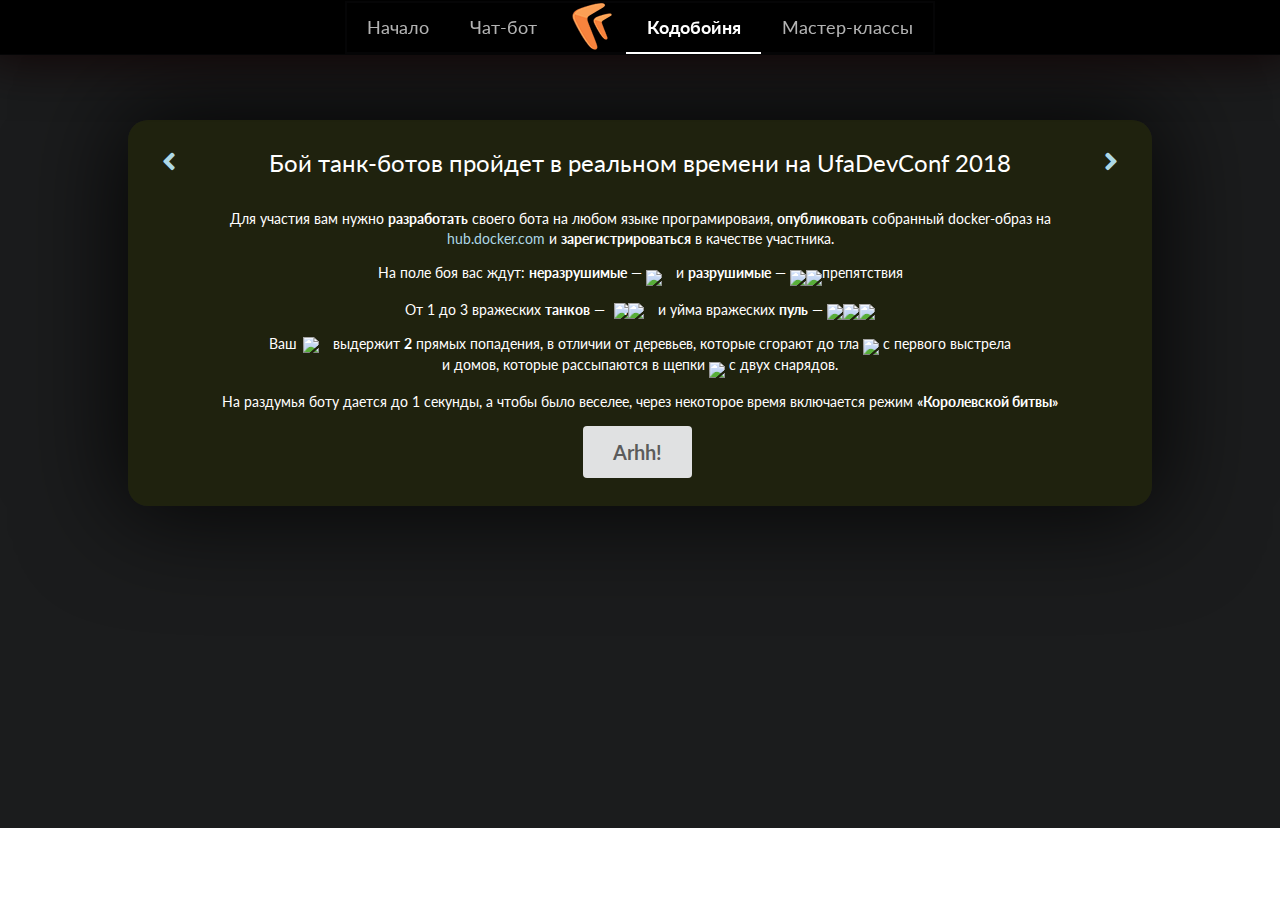
==== commit 596aab63: "minor changes" ====
--- a/tanks.html
+++ b/tanks.html
@@ -266,11 +266,12 @@
                         и домов, которые рассыпаются в щепки <img src="images/tanks/explosed-house.png" align="middle"> с двух снарядов.
                     </p>
                     <p>На раздумья боту дается до 1 секунды, а чтобы было веселее, через некоторое время включается режим <b>&laquo;Королевской битвы&raquo;</b></p>
-                    <a class="ui huge button" onclick="$('.slide').siblings('.active:not(:last-of-type)').removeClass('active').next().addClass('active');">В бой!</a>
+                    <a class="ui huge button" onclick="$('.slide').siblings('.active:not(:last-of-type)').removeClass('active').next().addClass('active');">Arhh!</a>
                 </div>
                 <div class="slide">
                     <h2>Архитектура</h2>
                     <p><img src="images/arch.png" style="margin-top: 10px;" style="object-fit: contain; position: relative"></p>
+                    <a class="ui huge button" onclick="$('.slide').siblings('.active:not(:last-of-type)').removeClass('active').next().addClass('active');">I/O-хо-хо!</a>
                 </div>
                 <div class="slide">
                     <h2>Входные и выходные данные</h2>
@@ -287,11 +288,16 @@
                     "Y": Y
                 },
             "HealthCount": 0-255,
-            "Type": 0-3 <span style="color: lightgray">(0 - Tank, 1 - Barrier, 2 - NotDestroyable, 3 - Water)</span>
+            "Type": 0-3 <span style="color: lightgray">(0 &#151; танк, 1 &#151; препятствие, 2 &#151; неразрушимое, 3 &#151; вода)</span>
         }, {&hellip;}
     ],
-    "BulletsInfo": [],
-    "ZoneRadius": 100 <span style="color: lightgray">(for Battle Royal)</span>
+    "BulletsInfo": [
+        {
+            "UserId": UserId, <span style="color: lightgray">(имя танк-бота выпустившего снаряд)</span>
+            "Coordinates": {&hellip;},
+        }, {&hellip;}
+    ],
+    "ZoneRadius": 100 <span style="color: lightgray">(для королевской битвы)</span>
 }
                     </p>
                             </td>
@@ -299,13 +305,14 @@
                                 <h4>JSON в STDOUT</h4>
                                 <p style="white-space: pre; text-align: left">
 [{
-    "Type": 0-1 <span style="color: lightgray">(0 - Move, 1 - Shoot),</span>
-    "Direction": 0-3 <span style="color: lightgray">(0 - Up, 1 - Down, 2 - Left, 3 - Right)</span>
+    "Type": 0-1 <span style="color: lightgray">(0 &#151; движение, 1 &#151; выстрел),</span>
+    "Direction": 0-3 <span style="color: lightgray">(0 &#151; вверх, 1 &#151; вниз, 2 &#151; влево, 3 &#151; вправо)</span>
 }]
                                 </p>
                             </td>
                         </tr>
                     </table>
+                    <a class="ui huge button" onclick="$('.slide').siblings('.active:not(:last-of-type)').removeClass('active').next().addClass('active');">В бой!</a>
                 </div>
                 <div class="slide">
                     <h2>Запуск</h2>
@@ -316,11 +323,14 @@
                             и Docker-compose (<a href="https://docs.docker.com/compose/install/"
                                                  style="color: lightblue">https://docs.docker.com/compose/install/</a>)
                         </p>
-                        <p>Скачайте файл <a href="#" style="color: lightblue">docker-compose.yml</a></p>
-                        <p>Запустие команду <b>&laquo;docker-compose up&raquo;</b> в директории, в которой вы сохранили файл</p>
-                        <p>После запуска всех контейнеров, откройте в браузере: <a href="http://localhost:5006" style="color: lightblue">localhost:5006</a></p>
-                        <p>Отроектся веб-приложение Unity, в котором по умолчанию указаны docker-образы ботов со случаныйм поведением</p>
-                        <p>Для того чтобы поверить своего бота, необходимо перед запуском в диалоге указать имя образа</p>
+                        <p>Скачайте файл <a href="https://github.com/vblz/TankFight/blob/master/docker-compose.yml" style="color: lightblue">docker-compose.yml</a></p>
+                        <p>Запустие команду <b>&laquo;docker-compose up&raquo;</b> в директории, в которой вы сохранили файл.</p>
+                        <p>После запуска всех контейнеров, перейдите в браузере по адресу: <a href="http://localhost:5006" style="color: lightblue">http://localhost:5006</a></p>
+                        <p>Откроется веб-приложение Unity, в котором по умолчанию указаны docker-образы ботов со случаныйм поведением:</p>
+                        <div style="width: 100%; text-align: center; padding: 20px"><img src="images/tanks/login.png" width="50%"></div>
+                        <p>Для того, чтобы провести бой со своим ботом, необходимо указать имя образа в одном из полей и нажать &laquo;Start&raquo;</p>
+                        <p>Детально разобрать бой можно перематывая историю клавишами &laquo;B&raquo; и &laquo;N&raquo;</p>
+                        <div style="width: 100%; text-align: center"><a class="ui huge button" href="https://github.com/vblz/TankFight">Подробнее на github</a></div>
                     </div>
                 </div>
             </div>
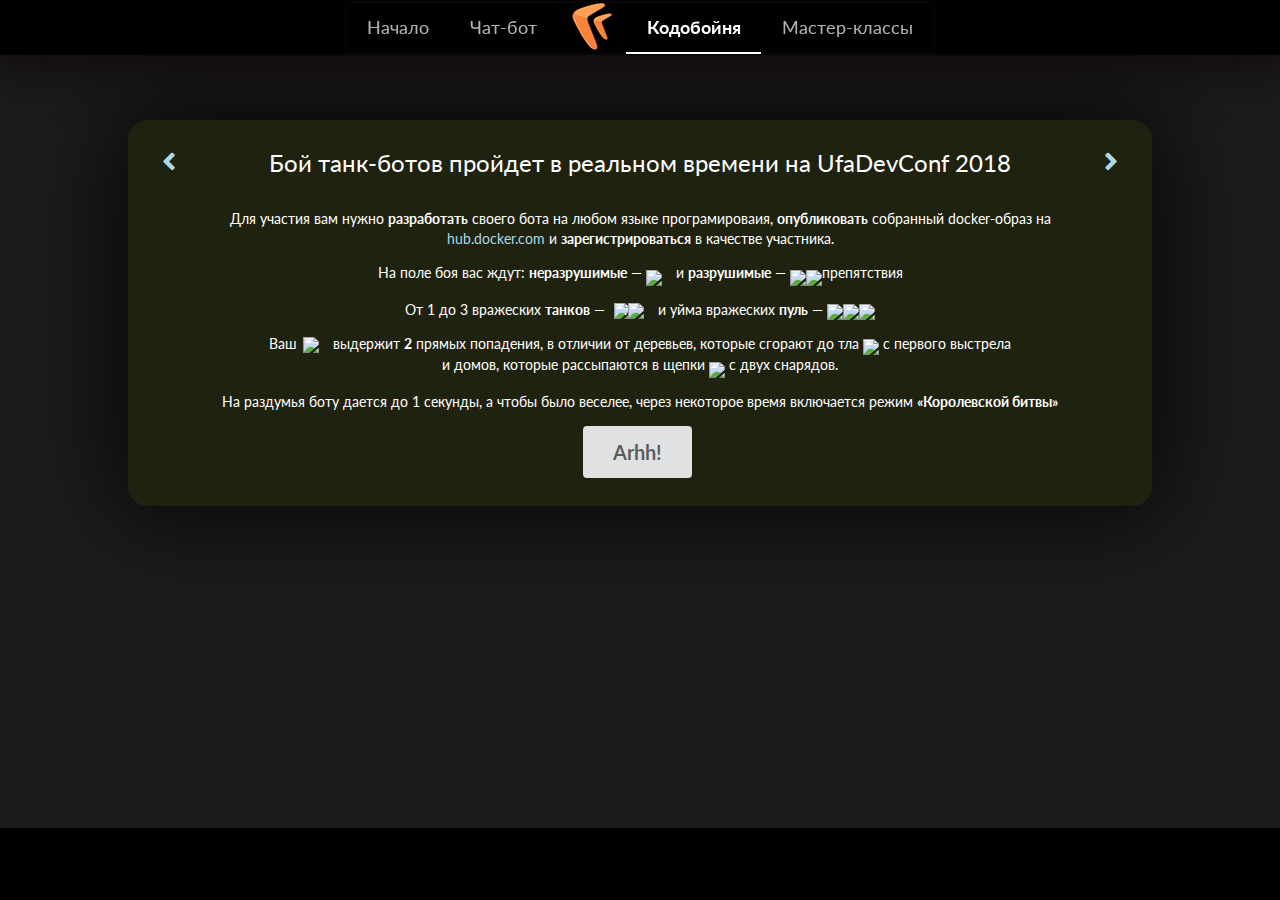
==== commit 5bc3378d: "minor changes" ====
--- a/tanks.html
+++ b/tanks.html
@@ -224,7 +224,7 @@
 
 
 <!-- Page Contents -->
-<div class="pusher">
+<div class="pusher" style="background-color: black">
     <a id="begin"></a>
     <div class="ui inverted vertical masthead center aligned segment">
         <div class="ui grid center aligned top fixed menu"
@@ -330,7 +330,10 @@
                         <div style="width: 100%; text-align: center; padding: 20px"><img src="images/tanks/login.png" width="50%"></div>
                         <p>Для того, чтобы провести бой со своим ботом, необходимо указать имя образа в одном из полей и нажать &laquo;Start&raquo;</p>
                         <p>Детально разобрать бой можно перематывая историю клавишами &laquo;B&raquo; и &laquo;N&raquo;</p>
-                        <div style="width: 100%; text-align: center"><a class="ui huge button" href="https://github.com/vblz/TankFight">Подробнее на github</a></div>
+                        <div style="width: 100%; text-align: center">
+                            <a class="ui huge button" href="tg://resolve?domain=udctanks2018">Подержка в telegram</a>
+                            <a class="ui huge button" href="https://github.com/vblz/TankFight">Подробнее на github</a>
+                        </div>
                     </div>
                 </div>
             </div>
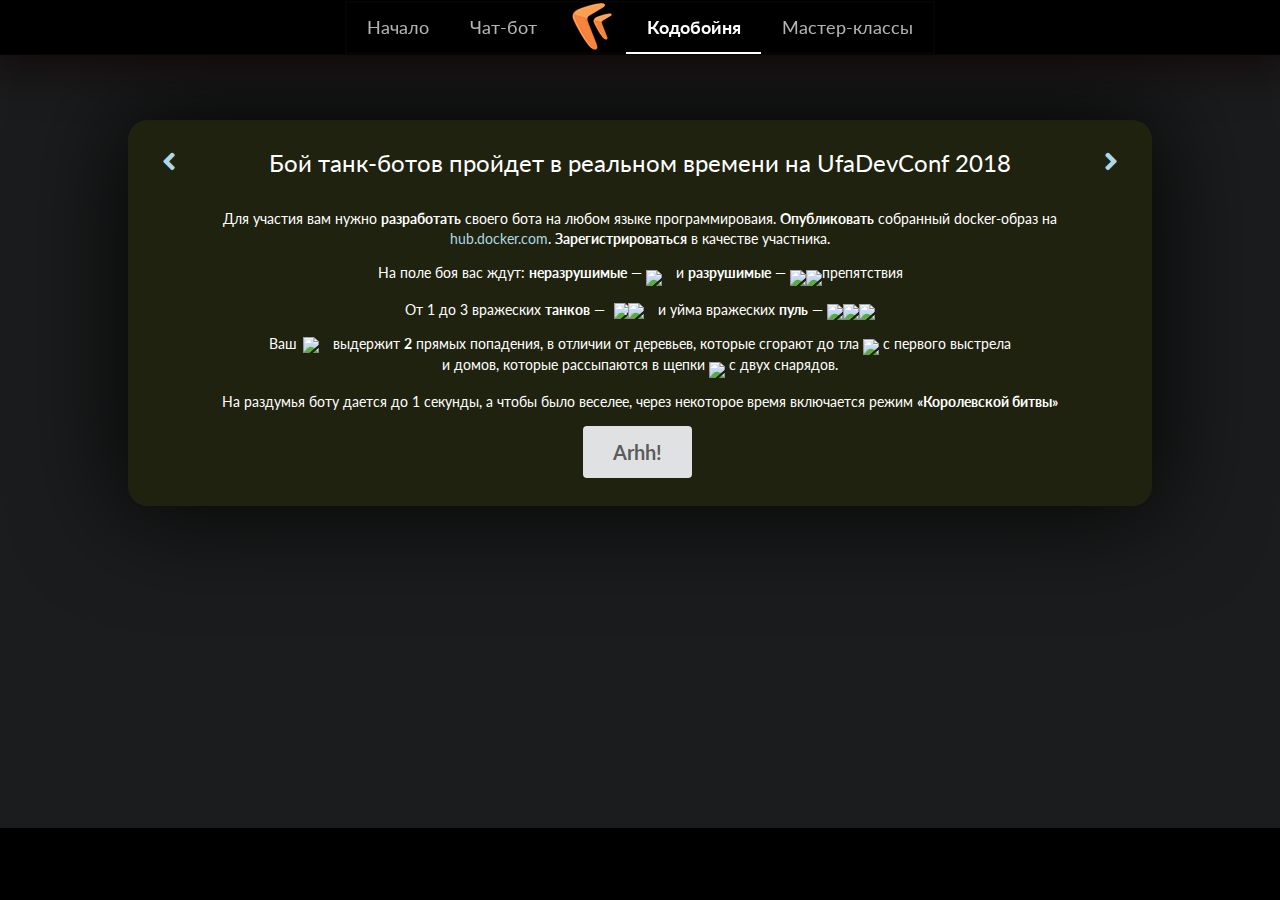
==== commit 12ceb52f: "minor changes" ====
--- a/tanks.html
+++ b/tanks.html
@@ -252,9 +252,9 @@
                 <i class="big right angle icon" style="float: right; margin-right: 1rem; margin-top: 2rem"></i>
                 <div class="slide active">
                     <h2>Бой танк-ботов пройдет в реальном времени на UfaDevConf 2018</h2>
-                    <p style="margin-top: 30px">Для участия вам нужно <b>разработать</b> своего бота на любом языке програмироваия,
-                        <b>опубликовать</b> собранный docker-образ на <a href="https://hub.docker.com" style="color: lightblue">hub.docker.com</a> и
-                        <b>зарегистрироваться</b> в качестве участника.</p>
+                    <p style="margin-top: 30px">Для участия вам нужно <b>разработать</b> своего бота на любом языке программироваия.
+                        <b>Опубликовать</b> собранный docker-образ на <a href="https://hub.docker.com" style="color: lightblue">hub.docker.com</a>.
+                        <b>Зарегистрироваться</b> в качестве участника.</p>
                     <p>На поле боя вас ждут: <b>неразрушимые</b> &#151; <img src="images/tanks/rock-1.png" align="middle" style="margin-right: 10px"> и <b>разрушимые</b> &#151;
                         <img src="images/tanks/tree-1.png" align="middle"><img src="images/tanks/single-house.png" align="middle">препятствия</p>
                     <p>От 1 до 3 вражеских <b>танков</b> &#151; <img src="images/tanks/tank_00.png" align="middle" style="margin: -8px -10px 0px 5px">
@@ -331,7 +331,7 @@
                         <p>Для того, чтобы провести бой со своим ботом, необходимо указать имя образа в одном из полей и нажать &laquo;Start&raquo;</p>
                         <p>Детально разобрать бой можно перематывая историю клавишами &laquo;B&raquo; и &laquo;N&raquo;</p>
                         <div style="width: 100%; text-align: center">
-                            <a class="ui huge button" href="tg://resolve?domain=udctanks2018">Подержка в telegram</a>
+                            <a class="ui huge button" href="tg://resolve?domain=udctanks2018">Поддержка в telegram</a>
                             <a class="ui huge button" href="https://github.com/vblz/TankFight">Подробнее на github</a>
                         </div>
                     </div>
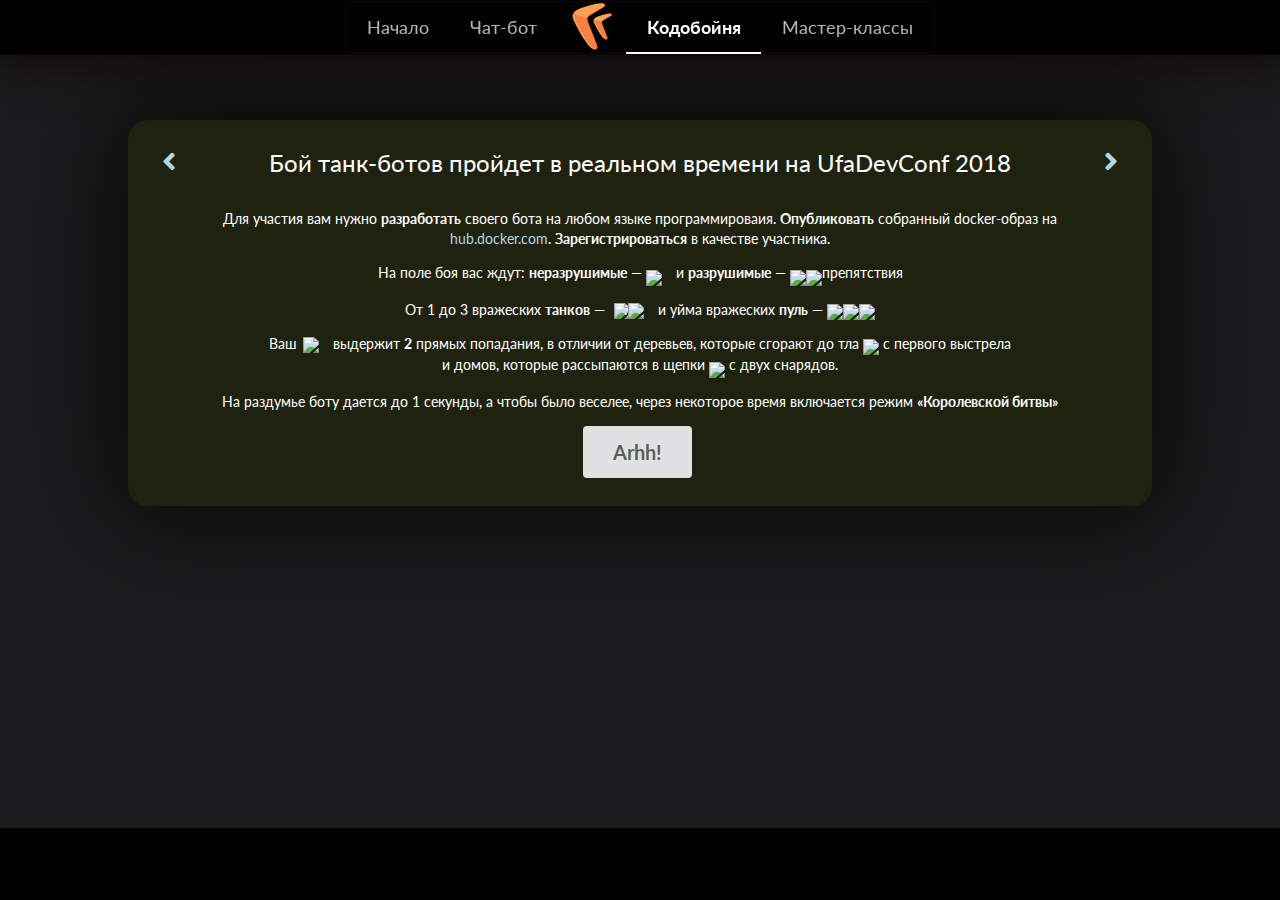
==== commit 32a4e66c: "Работа js в IE11" ====
--- a/tanks.html
+++ b/tanks.html
@@ -214,10 +214,10 @@
 
 <!-- Sidebar Menu -->
 <div class="ui vertical inverted sidebar menu">
-    <a class="active item" href="#begin">Начало</a>
-    <a class="item" href="#bots">Чат-бот</a>
-    <a class="item" href="#fights">Кодобойня</a>
-    <a class="item" href="#master-classes">Мастер-классы</a>
+    <a class="active item" href="index.html#begin">Начало</a>
+    <a class="item" href="index.html#bots">Чат-бот</a>
+    <a class="active item" href="#">Кодобойня</a>
+    <a class="item" href="index.html#master-classes">Мастер-классы</a>
     <a class="item" href="https://career.directum.ru">Карьера</a>
     <a class="item">Directum</a>
 </div>
@@ -261,11 +261,11 @@
                         &hellip;<img src="images/tanks/tank_02.png" align="middle" style="margin: -8px 10px 0px -7px"> и уйма вражеских <b>пуль</b> &#151;
                         <img src="images/tanks/bullet.png" align="middle" style="margin-top: -6px"><img src="images/tanks/bullet.png" align="middle" style="margin-top: -6px"><img src="images/tanks/bullet.png" align="middle" style="margin-top: -6px"></p>
                     <p>
-                        Ваш <img src="images/tanks/tank_01.png" align="middle" style="margin: -8px 10px 0px 2px"> выдержит <b>2</b> прямых попадения,
+                        Ваш <img src="images/tanks/tank_01.png" align="middle" style="margin: -8px 10px 0px 2px"> выдержит <b>2</b> прямых попадания,
                         в отличии от деревьев, которые сгорают до тла <img src="images/tanks/burned-tree.png" align="middle" style="margin-top: -3px"> с первого выстрела<br/>
                         и домов, которые рассыпаются в щепки <img src="images/tanks/explosed-house.png" align="middle"> с двух снарядов.
                     </p>
-                    <p>На раздумья боту дается до 1 секунды, а чтобы было веселее, через некоторое время включается режим <b>&laquo;Королевской битвы&raquo;</b></p>
+                    <p>На раздумье боту дается до 1 секунды, а чтобы было веселее, через некоторое время включается режим <b>&laquo;Королевской битвы&raquo;</b></p>
                     <a class="ui huge button" onclick="$('.slide').siblings('.active:not(:last-of-type)').removeClass('active').next().addClass('active');">Arhh!</a>
                 </div>
                 <div class="slide">
@@ -356,7 +356,7 @@
 
       $('#getstarted').transition('pulse', '2000ms');
 
-      document.querySelectorAll('a[href^="#"]').forEach(anchor => {
+      document.querySelectorAll('a[href^="#"]').forEach(function(anchor) {
         anchor.addEventListener('click', function (e) {
           e.preventDefault();
 
@@ -391,7 +391,6 @@
 
   $('.right')
       .on('click', function() {
-          console.log('right');
           $('.slide')
               .siblings('.active:not(:last-of-type)')
               .removeClass('active')
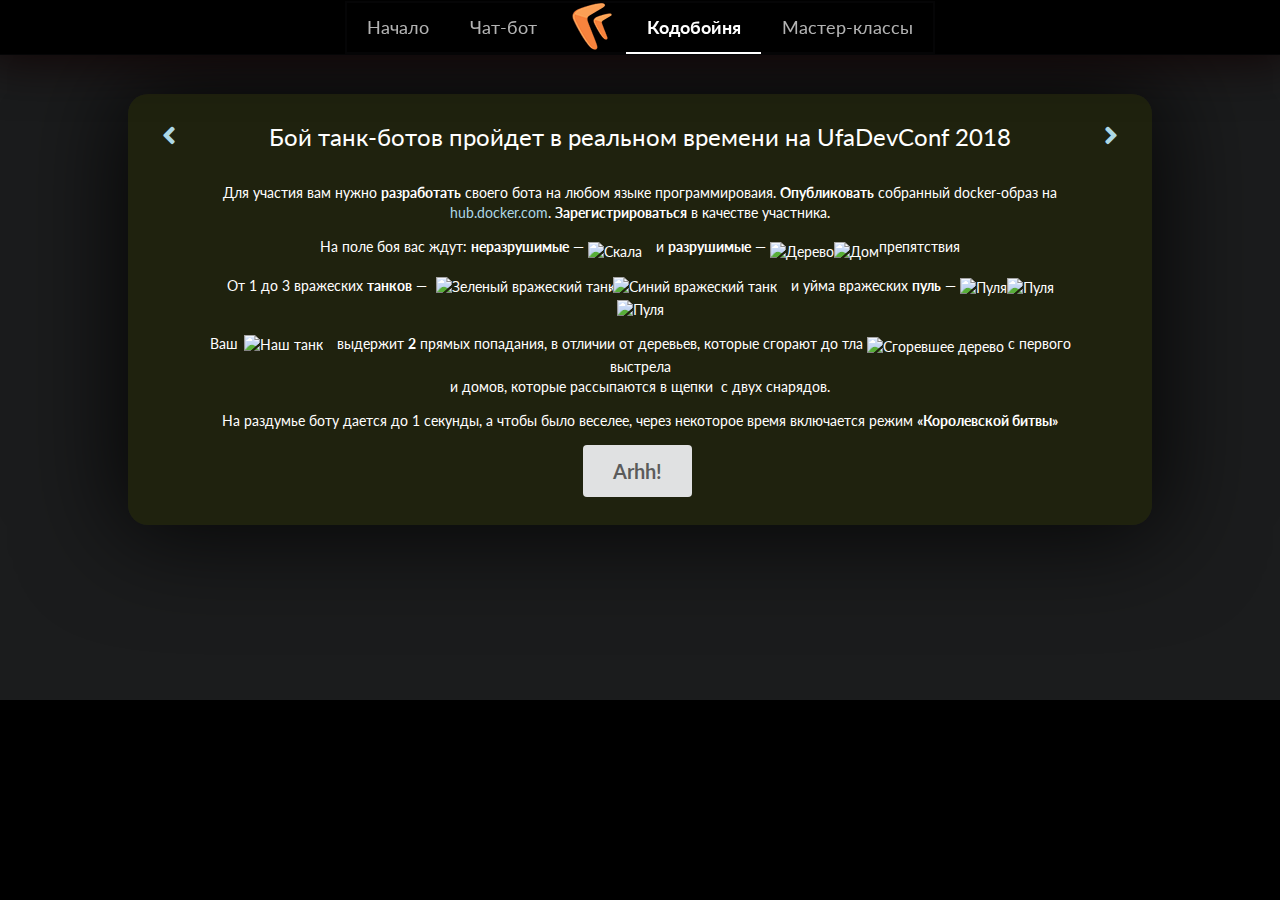
==== commit 64d09f76: "Мобильная версия для страницы tanks.html" ====
--- a/tanks.html
+++ b/tanks.html
@@ -1,5 +1,5 @@
 <!DOCTYPE html>
-<html>
+<html lang="ru">
 <head>
     <!-- Standard Meta -->
     <meta charset="utf-8"/>
@@ -48,7 +48,7 @@
 
     <link type="text/css" rel="stylesheet" href="https://fonts.googleapis.com/css?family=Roboto:300,400,500,700">
 
-    <style type="text/css">
+    <style>
 
         .hidden.menu {
             display: none;
@@ -150,8 +150,8 @@
             position: absolute;
             min-width: 100%;
             min-height: 100%;
+            top: 0;
             right: 0;
-            bottom: 0;
         }
 
         .rcbox {
@@ -160,8 +160,7 @@
             border-radius: 20px;
             margin: 0px 10%;
             z-index: 100;
-            position: absolute;
-            top: 120px;
+            position: relative;
             width: 80%;
             padding: 0px 10px;
             color: white;
@@ -242,11 +241,11 @@
                 </div>
             </div>
         </div>
-        <div style="height: 800px">
-            <video loop muted autoplay poster="images/tanksbg.jpg" class="fullscreen-bg__video">
-                <source src="images/tanksbg.webm" type="video/webm">
-                <source src="images/tanksbg..mp4" type="video/mp4">
-            </video>
+        <video loop muted autoplay poster="images/tanksbg.jpg" class="fullscreen-bg__video">
+            <source src="images/tanksbg.webm" type="video/webm">
+            <source src="images/tanksbg..mp4" type="video/mp4">
+        </video>
+        <div class="tanks-content">
             <div class="rcbox">
                 <i class="big left angle icon" style="float: left; margin-left: 1rem; margin-top: 2rem"></i>
                 <i class="big right angle icon" style="float: right; margin-right: 1rem; margin-top: 2rem"></i>
@@ -255,31 +254,30 @@
                     <p style="margin-top: 30px">Для участия вам нужно <b>разработать</b> своего бота на любом языке программироваия.
                         <b>Опубликовать</b> собранный docker-образ на <a href="https://hub.docker.com" style="color: lightblue">hub.docker.com</a>.
                         <b>Зарегистрироваться</b> в качестве участника.</p>
-                    <p>На поле боя вас ждут: <b>неразрушимые</b> &#151; <img src="images/tanks/rock-1.png" align="middle" style="margin-right: 10px"> и <b>разрушимые</b> &#151;
-                        <img src="images/tanks/tree-1.png" align="middle"><img src="images/tanks/single-house.png" align="middle">препятствия</p>
-                    <p>От 1 до 3 вражеских <b>танков</b> &#151; <img src="images/tanks/tank_00.png" align="middle" style="margin: -8px -10px 0px 5px">
-                        &hellip;<img src="images/tanks/tank_02.png" align="middle" style="margin: -8px 10px 0px -7px"> и уйма вражеских <b>пуль</b> &#151;
-                        <img src="images/tanks/bullet.png" align="middle" style="margin-top: -6px"><img src="images/tanks/bullet.png" align="middle" style="margin-top: -6px"><img src="images/tanks/bullet.png" align="middle" style="margin-top: -6px"></p>
+                    <p>На поле боя вас ждут: <b>неразрушимые</b> &#151; <img src="images/tanks/rock-1.png" align="middle" style="margin-right: 10px" alt="Скала"> и <b>разрушимые</b> &#151;
+                        <img src="images/tanks/tree-1.png" align="middle" alt="Дерево"><img src="images/tanks/single-house.png" align="middle" alt="Дом">препятствия</p>
+                    <p>От 1 до 3 вражеских <b>танков</b> &#151; <img src="images/tanks/tank_00.png" align="middle" style="margin: -8px -10px 0px 5px" alt="Зеленый вражеский танк">
+                        &hellip;<img src="images/tanks/tank_02.png" align="middle" style="margin: -8px 10px 0px -7px" alt="Синий вражеский танк"> и уйма вражеских <b>пуль</b> &#151;
+                        <img src="images/tanks/bullet.png" align="middle" style="margin-top: -6px" alt="Пуля"><img src="images/tanks/bullet.png" align="middle" style="margin-top: -6px" alt="Пуля"><img src="images/tanks/bullet.png" align="middle" style="margin-top: -6px" alt="Пуля"></p>
                     <p>
-                        Ваш <img src="images/tanks/tank_01.png" align="middle" style="margin: -8px 10px 0px 2px"> выдержит <b>2</b> прямых попадания,
-                        в отличии от деревьев, которые сгорают до тла <img src="images/tanks/burned-tree.png" align="middle" style="margin-top: -3px"> с первого выстрела<br/>
-                        и домов, которые рассыпаются в щепки <img src="images/tanks/explosed-house.png" align="middle"> с двух снарядов.
+                        Ваш <img src="images/tanks/tank_01.png" align="middle" style="margin: -8px 10px 0px 2px" alt="Наш танк"> выдержит <b>2</b> прямых попадания,
+                        в отличии от деревьев, которые сгорают до тла <img src="images/tanks/burned-tree.png" align="middle" style="margin-top: -3px" alt="Сгоревшее дерево"> с первого выстрела<br/>
+                        и домов, которые рассыпаются в щепки <img src="images/tanks/explosed-house.png" align="middle" alt=""> с двух снарядов.
                     </p>
                     <p>На раздумье боту дается до 1 секунды, а чтобы было веселее, через некоторое время включается режим <b>&laquo;Королевской битвы&raquo;</b></p>
                     <a class="ui huge button" onclick="$('.slide').siblings('.active:not(:last-of-type)').removeClass('active').next().addClass('active');">Arhh!</a>
                 </div>
                 <div class="slide">
                     <h2>Архитектура</h2>
-                    <p><img src="images/arch.png" style="margin-top: 10px;" style="object-fit: contain; position: relative"></p>
+                    <p><img src="images/arch.png" style="margin-top: 10px;" alt="Схема архитектуры"></p>
                     <a class="ui huge button" onclick="$('.slide').siblings('.active:not(:last-of-type)').removeClass('active').next().addClass('active');">I/O-хо-хо!</a>
                 </div>
                 <div class="slide">
                     <h2>Входные и выходные данные</h2>
-                    <table>
-                        <tr>
-                            <td width="50%">
-                                <h4>JSON из STDIN</h4>
-                    <p style="white-space: pre; text-align: left">
+                    <ul class="data-slide">
+                        <li>
+                           <h4>JSON из STDIN</h4>
+                            <pre style="font-family: inherit; text-align: left; line-height: 1.2em; overflow-x: auto;">
 {
     "ContentsInfo": [
         {
@@ -298,26 +296,24 @@
         }, {&hellip;}
     ],
     "ZoneRadius": 100 <span style="color: lightgray">(для королевской битвы)</span>
-}
-                    </p>
-                            </td>
-                            <td valign="top" style="padding-left: 7rem">
-                                <h4>JSON в STDOUT</h4>
-                                <p style="white-space: pre; text-align: left">
+                            </pre>
+                        </li>
+                        <li>
+                            <h4>JSON в STDOUT</h4>
+                        <pre style="font-family: inherit; text-align: left; line-height: 1.2em; overflow-x: auto;">
 [{
     "Type": 0-1 <span style="color: lightgray">(0 &#151; движение, 1 &#151; выстрел),</span>
     "Direction": 0-3 <span style="color: lightgray">(0 &#151; вверх, 1 &#151; вниз, 2 &#151; влево, 3 &#151; вправо)</span>
 }]
-                                </p>
-                            </td>
-                        </tr>
-                    </table>
+                        </pre>
+                        </li>
+                    </ul>
                     <a class="ui huge button" onclick="$('.slide').siblings('.active:not(:last-of-type)').removeClass('active').next().addClass('active');">В бой!</a>
                 </div>
                 <div class="slide">
                     <h2>Запуск</h2>
                     <div style="text-align: left">
-                        <img src="images/tanks/docker-logo.png" align="middle" style="float: left; margin-right: 2rem;">
+                        <img src="images/tanks/docker-logo.png" align="middle" style="float: left; margin-right: 2rem;" alt="Docker">
                         <p>Убедитесь, что на компьютере установлены Docker (<a href="https://docs.docker.com/install/"
                                                                                style="color: lightblue">https://docs.docker.com/install/</a>)
                             и Docker-compose (<a href="https://docs.docker.com/compose/install/"
@@ -327,11 +323,11 @@
                         <p>Запустие команду <b>&laquo;docker-compose up&raquo;</b> в директории, в которой вы сохранили файл.</p>
                         <p>После запуска всех контейнеров, перейдите в браузере по адресу: <a href="http://localhost:5006" style="color: lightblue">http://localhost:5006</a></p>
                         <p>Откроется веб-приложение Unity, в котором по умолчанию указаны docker-образы ботов со случаныйм поведением:</p>
-                        <div style="width: 100%; text-align: center; padding: 20px"><img src="images/tanks/login.png" width="50%"></div>
+                        <div style="width: 100%; text-align: center; padding: 20px"><img src="images/tanks/login.png" width="300" alt="Форма логина"></div>
                         <p>Для того, чтобы провести бой со своим ботом, необходимо указать имя образа в одном из полей и нажать &laquo;Start&raquo;</p>
                         <p>Детально разобрать бой можно перематывая историю клавишами &laquo;B&raquo; и &laquo;N&raquo;</p>
                         <div style="width: 100%; text-align: center">
-                            <a class="ui huge button" href="tg://resolve?domain=udctanks2018">Поддержка в telegram</a>
+                            <a class="ui huge button" href="tg://resolve?domain=udctanks2018" style="margin-bottom: 5px">Поддержка в telegram</a>
                             <a class="ui huge button" href="https://github.com/vblz/TankFight">Подробнее на github</a>
                         </div>
                     </div>
@@ -339,6 +335,7 @@
             </div>
         </div>
     </div>
+</div>
 <script src="library/jquery.min.js"></script>
 <script src="components/visibility.js"></script>
 <script src="components/sidebar.js"></script>
@@ -356,7 +353,9 @@
 
       $('#getstarted').transition('pulse', '2000ms');
 
-      document.querySelectorAll('a[href^="#"]').forEach(function(anchor) {
+      var anchors = document.querySelectorAll('a[href^="#"]');
+
+      Array.prototype.forEach.call(anchors, function(anchor) {
         anchor.addEventListener('click', function (e) {
           e.preventDefault();
 
--- a/components/style.css
+++ b/components/style.css
@@ -4,6 +4,27 @@
   background-image: url('../images/bg_main.jpg');
   background-size: cover;
   background-attachment: fixed;
+}
+
+.data-slide {
+  display: flex;
+  flex-wrap: wrap;
+  justify-content: space-between;
+  max-width: 900px;
+  margin: 0 auto;
+  margin-top: 30px;
+  padding: 0;
+  list-style: none;
+}
+
+.slide img {
+  max-width: 100%;
+  height: auto;
+}
+
+.tanks-content {
+  margin-top: 40px;
+  padding-top: 40px;
 }
 
 @media (max-width: 700px) {
@@ -19,4 +40,25 @@
     align-items: center;
     width: 100% !important;
   }
+
+  .tanks-content {
+    margin-top: 40px;
+    padding-top: 0;
+  }
+
+
+  .rcbox {
+    width: 100%;
+    margin: 0;
+
+    border-radius: 0;
+  }
+
+  .data-slide {
+    justify-content: center;
+  }
+
+  .data-slide li {
+    width: 100%;
+  }
 }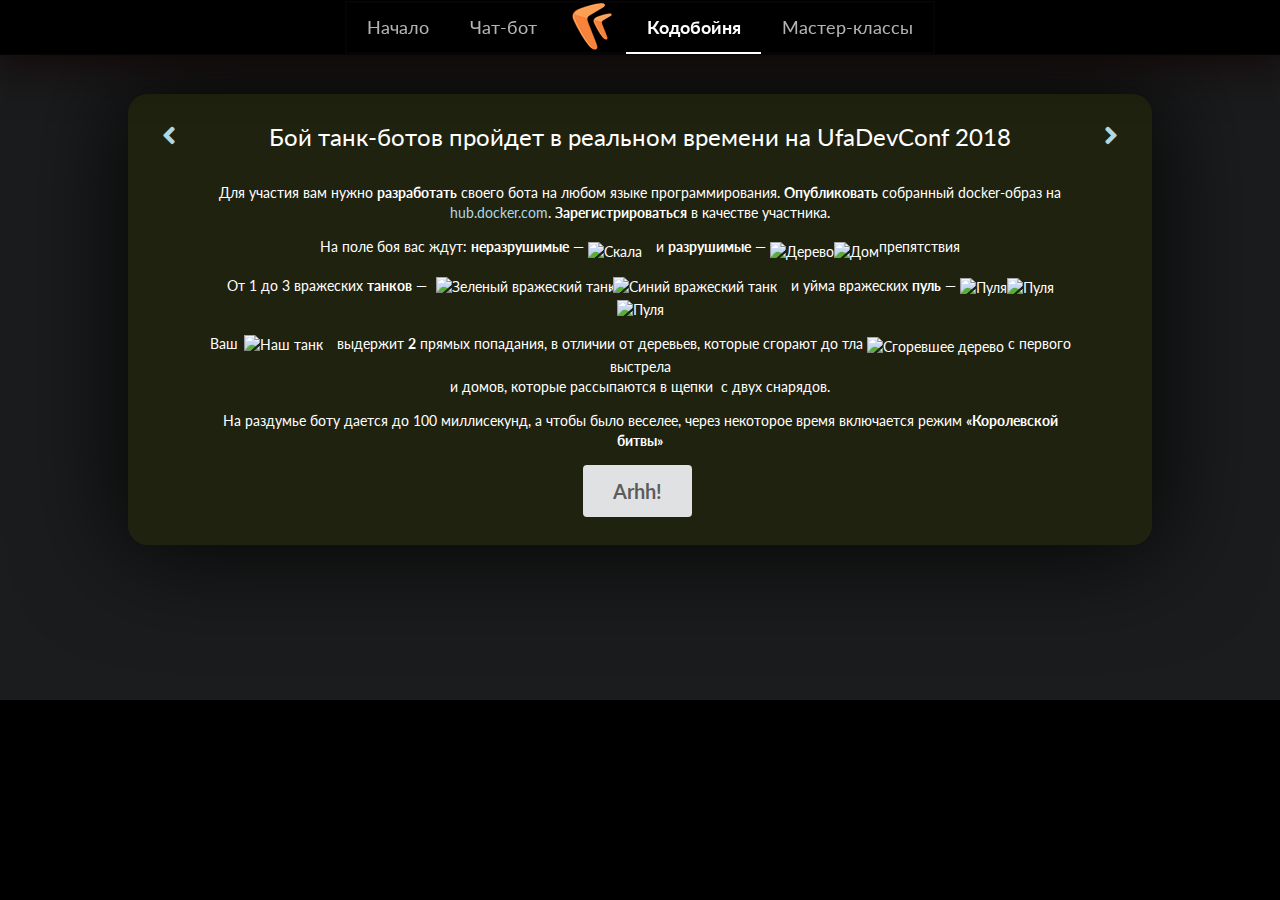
==== commit 11c97e69: "rules" ====
--- a/tanks.html
+++ b/tanks.html
@@ -251,7 +251,7 @@
                 <i class="big right angle icon" style="float: right; margin-right: 1rem; margin-top: 2rem"></i>
                 <div class="slide active">
                     <h2>Бой танк-ботов пройдет в реальном времени на UfaDevConf 2018</h2>
-                    <p style="margin-top: 30px">Для участия вам нужно <b>разработать</b> своего бота на любом языке программироваия.
+                    <p style="margin-top: 30px">Для участия вам нужно <b>разработать</b> своего бота на любом языке программирования.
                         <b>Опубликовать</b> собранный docker-образ на <a href="https://hub.docker.com" style="color: lightblue">hub.docker.com</a>.
                         <b>Зарегистрироваться</b> в качестве участника.</p>
                     <p>На поле боя вас ждут: <b>неразрушимые</b> &#151; <img src="images/tanks/rock-1.png" align="middle" style="margin-right: 10px" alt="Скала"> и <b>разрушимые</b> &#151;
@@ -264,7 +264,7 @@
                         в отличии от деревьев, которые сгорают до тла <img src="images/tanks/burned-tree.png" align="middle" style="margin-top: -3px" alt="Сгоревшее дерево"> с первого выстрела<br/>
                         и домов, которые рассыпаются в щепки <img src="images/tanks/explosed-house.png" align="middle" alt=""> с двух снарядов.
                     </p>
-                    <p>На раздумье боту дается до 1 секунды, а чтобы было веселее, через некоторое время включается режим <b>&laquo;Королевской битвы&raquo;</b></p>
+                    <p>На раздумье боту дается до 100 миллисекунд, а чтобы было веселее, через некоторое время включается режим <b>&laquo;Королевской битвы&raquo;</b></p>
                     <a class="ui huge button" onclick="$('.slide').siblings('.active:not(:last-of-type)').removeClass('active').next().addClass('active');">Arhh!</a>
                 </div>
                 <div class="slide">
@@ -291,8 +291,9 @@
     ],
     "BulletsInfo": [
         {
-            "UserId": UserId, <span style="color: lightgray">(имя танк-бота выпустившего снаряд)</span>
+            "OwnerId": OwnerId, <span style="color: lightgray">(имя танк-бота выпустившего снаряд)</span>
             "Coordinates": {&hellip;},
+            "Direction": 0-3 <span style="color: lightgray">(направление полета пули)</span>
         }, {&hellip;}
     ],
     "ZoneRadius": 100 <span style="color: lightgray">(для королевской битвы)</span>
@@ -329,8 +330,29 @@
                         <div style="width: 100%; text-align: center">
                             <a class="ui huge button" href="tg://resolve?domain=udctanks2018" style="margin-bottom: 5px">Поддержка в telegram</a>
                             <a class="ui huge button" href="https://github.com/vblz/TankFight">Подробнее на github</a>
+                            <a class="ui huge button" onclick="$('.slide').siblings('.active:not(:last-of-type)').removeClass('active').next().addClass('active');">Выбор победителя</a>
                         </div>
                     </div>
+                </div>
+                <div class="slide" style="text-align: left">
+                    <h2 style="text-align: center">Как будем определять победитлея</h2>
+                    <p>
+                    <h1 style="text-align: center">🏆</h1>
+                    <p>Вечером 16 ноября мы сформируем пул участников из всех заявившихся.</p>
+                    <p>С началом UfaDevConf начнутся моделирования боев всех участников со всеми.</p>
+                    <p>Любой из боев можно будет просмотреть на нашем сайте, чтобы убедиться, что все было по правилам.</p>
+                    <p>По итогам отборочных боев, из 16 участников набравших наибольшее количество побед, будет сформирована
+                        турнирная сетка случайной жеребьевкой. На большом экране в <b>17:05</b> мы начшем проведение боев на вылет
+                        по олимпийской системе.</p>
+                    <p>В начале пройдут четверть финалы по 4 участника на поле, затем полуфиналы 1 на 1
+                        и бой за 3 место, и наконец финальный бой.</p>
+                    <p>Время начала королевской битвы для финалов будет увеличено до 600 ходов.</p>
+                    <p>Для аутентификации победителей мы отправим секретный код на почту указнаную в LABEL maintainer="author@email.com"
+                        образа бота, и будем ждать кто откликнется на наш зов. В случае если автор бота, не сможет явится на вручение
+                        и не свяжется с нами, либо метаданные образа не будут содержать контактные данные и мы не сможем выяснить в течение
+                        разумного времени авторство, то бот будет исключен из награждемых и призы перераспределяться между остальными участниками.</p>
+                    <h1 style="text-align: center">🏆</h1>
+                    </p>
                 </div>
             </div>
         </div>
